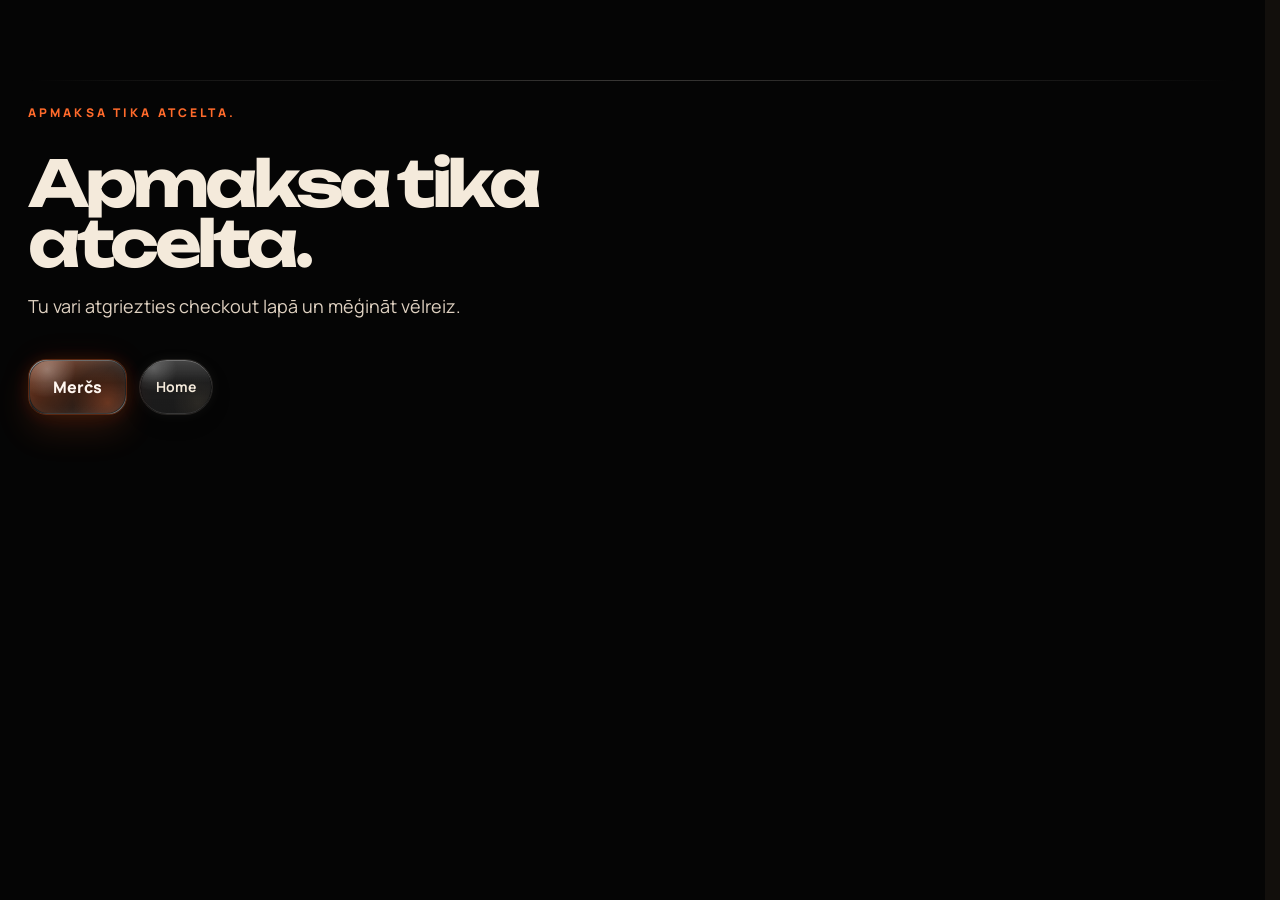
==== checkout-cancel.html @ 5600f9b4 "v5" ====
<!DOCTYPE html>
<html lang="lv">
<head>
  <meta charset="UTF-8" />
  <meta name="viewport" content="width=device-width, initial-scale=1.0" />
  <title>AlekseyMedia | Cancelled</title>
  <style>
    html, body { background: #120f0c; color: #f4eadb; }
    body { margin: 0; }
  </style>
  <script>
    if ('scrollRestoration' in history) {
      history.scrollRestoration = 'manual';
    }
  </script>
  <link rel="preconnect" href="https://fonts.googleapis.com">
  <link rel="preconnect" href="https://fonts.gstatic.com" crossorigin>
  <link rel="icon" type="image/png" href="IMAGES/Favicon/favicon-edited-blue-rounded.png" />
  <meta name="store-api-base" content="/api" />
  <link href="https://fonts.googleapis.com/css2?family=Unbounded:wght@300;500;700;800&family=Manrope:wght@400;500;700;800&display=swap" rel="stylesheet">
  <link rel="stylesheet" href="styles.css?v=20260425-02" />
</head>
<body class="preloading merch-page-view">
  <main class="wrap">
    <section class="store-status-shell reveal reveal-up">
      <div class="section-kicker orange" data-store-i18n="cancel_title">Apmaksa tika atcelta.</div>
      <h1 class="section-title" data-store-i18n="cancel_title">Apmaksa tika atcelta.</h1>
      <p class="lead compact" data-store-i18n="cancel_copy">Tu vari atgriezties checkout lapā un mēģināt vēlreiz.</p>
      <div class="product-modal-actions store-status-actions">
        <a class="btn primary" href="merch.html" data-skip-loader="true">Merčs</a>
        <a class="pill" href="index.html" data-skip-loader="true">Home</a>
      </div>
    </section>
  </main>

  <script src="script.js?v=20260425-03"></script>
  <script src="storefront.js"></script>
</body>
</html>
---- styles.css ----
:root{
  --bg:#120f0c;
  --paper:#f4eadb;
  --accent:#ff6a2b;
  --accent-2:#e2c38a;
  --titanium:#3a0f12;
  --titanium-mid:#a12626;
  --titanium-soft:#ff5a52;
  --muted:#b7aa99;
  --panel:#1b1713;
  --line:rgba(244,234,219,.12);
  --glass-shadow:
    0 0 6px rgba(0,0,0,.03),
    0 10px 24px rgba(0,0,0,.18),
    inset 3px 3px .5px -3px rgba(255,255,255,.28),
    inset -3px -3px .5px -3px rgba(255,255,255,.24),
    inset 1px 1px 1px -.5px rgba(255,255,255,.2),
    inset -1px -1px 1px -.5px rgba(255,255,255,.12),
    inset 0 0 8px 2px rgba(255,255,255,.05),
    0 0 16px rgba(255,255,255,.04);
}
*{box-sizing:border-box}
html{scroll-behavior:auto; scrollbar-gutter:stable}
html,body{background-color:#120f0c}
body{
  margin:0;
  background:#050505;
  color:var(--paper);
  font-family:"Manrope", system-ui, sans-serif;
  overflow-x:hidden;
}
#ethereal-bg{
  position:fixed;
  inset:0;
  overflow:hidden;
  pointer-events:none;
  z-index:0;
  opacity:1;
  background:#050505;
}
.ethereal-bg-layer,
.ethereal-bg-noise{
  position:absolute;
  inset:0;
}
.ethereal-bg-layer{
  inset:-82px;
  background-color:rgba(122,122,122,.92);
  -webkit-mask-image:url('https://framerusercontent.com/images/ceBGguIpUU8luwByxuQz79t7To.png');
  mask-image:url('https://framerusercontent.com/images/ceBGguIpUU8luwByxuQz79t7To.png');
  -webkit-mask-size:cover;
  mask-size:cover;
  -webkit-mask-repeat:no-repeat;
  mask-repeat:no-repeat;
  -webkit-mask-position:center;
  mask-position:center;
  filter:url(#etherealShadowFilter);
  transform:scale(1.08) translate3d(0, 0, 0);
  transform-origin:center;
  opacity:1;
  animation:etherealLayerDrift 9s ease-in-out infinite alternate;
}
.ethereal-bg-noise{
  background-image:url("https://framerusercontent.com/images/g0QcWrxr87K0ufOxIUFBakwYA8.png");
  background-size:200px 200px;
  background-repeat:repeat;
  opacity:.18;
  animation:etherealNoiseDrift 6s linear infinite;
}
@keyframes etherealLayerDrift{
  0%{transform:scale(1.08) translate3d(-1.5%, -1%, 0)}
  50%{transform:scale(1.12) translate3d(1.5%, .8%, 0)}
  100%{transform:scale(1.1) translate3d(-.8%, 1.2%, 0)}
}
@keyframes etherealNoiseDrift{
  0%{transform:translate3d(0,0,0)}
  100%{transform:translate3d(24px, 18px, 0)}
}
body::before{
  content:"";
  position:fixed;
  inset:0;
  pointer-events:none;
  opacity:0;
  background-image:
    linear-gradient(rgba(255,255,255,.09) 1px, transparent 1px),
    linear-gradient(90deg, rgba(255,255,255,.09) 1px, transparent 1px);
  background-size:32px 32px;
  mask-image:linear-gradient(to bottom, rgba(0,0,0,.9), rgba(0,0,0,.2));
}
body::after{
  content:"";
  position:fixed;
  inset:0;
  pointer-events:none;
  opacity:0;
  z-index:9998;
  background:
    radial-gradient(circle at 50% 18%, rgba(255,255,255,.03), transparent 28%),
    linear-gradient(180deg, rgba(18,15,12,.08), rgba(18,15,12,.38) 40%, rgba(18,15,12,.82));
  transition:opacity .42s cubic-bezier(.22,1,.36,1);
}
body.preloading{overflow:hidden}
body.mobile-menu-open{overflow:hidden}
body.brand-navigating main,
body.brand-navigating .topbar{
  opacity:0;
  visibility:hidden;
  transform:translateY(-12px) scale(.98);
  filter:blur(4px);
  transition:opacity .26s ease, visibility .26s ease, transform .3s cubic-bezier(.22,1,.36,1), filter .3s ease;
}
body.preloading main,
body.preloading .topbar{
  opacity:0;
  visibility:hidden;
  transform:translateY(18px) scale(.992);
  filter:blur(10px);
}
html.skip-loader body.preloading{
  overflow-x:hidden;
  overflow-y:auto;
}
html.skip-loader body.preloading main,
html.skip-loader body.preloading .topbar{
  opacity:1;
  visibility:visible;
  transform:none;
  filter:none;
}
html.skip-loader .page-loader{display:none}
html.skip-page-animations .topbar,
html.skip-page-animations main,
html.skip-page-animations .reveal,
html.skip-page-animations .reveal.reveal-in{
  transition:none !important;
}
html.skip-page-animations .brand-animated .brand-letter,
html.skip-page-animations .scroll-letter-char{
  opacity:1;
  transform:none;
  filter:none;
  animation:none !important;
}
.topbar, main{
  transition:
    opacity .78s cubic-bezier(.22,1,.36,1),
    visibility .78s ease,
    transform .78s cubic-bezier(.22,1,.36,1),
    filter .78s cubic-bezier(.22,1,.36,1);
}
body.site-ready .topbar,
body.site-ready main{
  opacity:1;
  visibility:visible;
  transform:none;
  filter:none;
}

body.order-page-view.preloading .topbar,
body.order-page-view.preloading main{
  opacity:1;
  visibility:visible;
  transform:none;
  filter:none;
}
section{
  position:relative;
}
section::before{
  content:"";
  position:absolute;
  top:0;
  left:0;
  right:0;
  height:1px;
  background:linear-gradient(90deg, transparent, rgba(214,208,201,.06) 8%, rgba(178,172,166,.3) 50%, rgba(214,208,201,.06) 92%, transparent);
}
section.hero::before{
  display:none;
}
body.page-exit{overflow:hidden}
body.page-exit::after{opacity:1}
body.page-exit .topbar,
body.page-exit main{
  opacity:0;
  visibility:hidden;
  transform:translateY(16px) scale(.992);
  filter:blur(8px);
}
.wrap{
  width:100%;
  max-width:1680px;
  margin:0 auto;
  padding:0 28px;
}
.topbar{
  position:sticky;
  top:0;
  z-index:50;
  backdrop-filter: blur(14px);
  background:rgba(18,15,12,.72);
  border-bottom:1px solid var(--line);
}
.nav{
  min-height:88px;
  display:grid;
  grid-template-columns:1fr auto 1fr;
  align-items:center;
  gap:20px;
}
.brand{
  text-decoration:none;
  font-family:"Unbounded", sans-serif;
  font-size:26px;
  font-weight:800;
  letter-spacing:-.06em;
  display:flex;
  align-items:center;
  gap:2px;
  flex-wrap:nowrap;
  position:relative;
  isolation:isolate;
  -webkit-tap-highlight-color:transparent;
}
.mobile-menu-brand{-webkit-tap-highlight-color:transparent}
.brand-white{color:var(--paper)}
.brand-green{color:var(--accent-2)}
.brand-animated .brand-word{
  display:inline-flex;
  white-space:nowrap;
  flex:0 0 auto;
}
.brand-animated .brand-letter{
  display:inline-block;
  opacity:0;
  transform:translate3d(-.9em, 0, 0);
  filter:blur(12px);
  will-change:transform, opacity, filter;
}
body.site-ready .brand-animated .brand-letter{
  animation:brandLetterReveal 1.08s cubic-bezier(.22,1,.36,1) forwards;
  animation-delay:var(--brand-letter-delay, 0ms);
}
@keyframes brandLetterReveal{
  from{
    opacity:0;
    transform:translate3d(-.9em, 0, 0);
    filter:blur(12px);
  }
  to{
    opacity:1;
    transform:translate3d(0, 0, 0);
    filter:blur(0);
  }
}
.nav-center,.nav-right{
  display:flex;
  align-items:center;
  flex-wrap:wrap;
  gap:12px;
}
.nav-center{justify-content:center}
.nav-right{justify-content:flex-end}
.mobile-menu-toggle,
.mobile-menu-panel{
  display:none;
}
.home-page-view .mobile-menu-toggle,
.home-page-view .mobile-menu-panel,
.merch-page-view .mobile-menu-toggle,
.merch-page-view .mobile-menu-panel,
.order-page-view .mobile-menu-toggle,
.order-page-view .mobile-menu-panel,
.contact-page-view .mobile-menu-toggle,
.contact-page-view .mobile-menu-panel{
  display:none !important;
}
.mobile-menu-toggle{
  min-width:46px;
  width:46px;
  padding:0;
  margin-left:auto;
  flex-direction:column;
  gap:5px;
  border-radius:16px;
}
.mobile-menu-toggle span{
  width:18px;
  height:2px;
  border-radius:999px;
  background:currentColor;
  transition:transform .22s ease, opacity .22s ease;
}
body.mobile-menu-open .mobile-menu-toggle span:nth-child(1){transform:translateY(7px) rotate(45deg)}
body.mobile-menu-open .mobile-menu-toggle span:nth-child(2){opacity:0}
body.mobile-menu-open .mobile-menu-toggle span:nth-child(3){transform:translateY(-7px) rotate(-45deg)}
body.mobile-menu-open .mobile-menu-toggle{
  display:none !important;
  opacity:0;
  pointer-events:none;
}
.mobile-menu-panel{
  gap:14px;
  justify-items:center;
  align-content:start;
  padding:86px 16px 28px;
  position:fixed;
  inset:0;
  z-index:2005;
  overflow:auto;
  background:rgba(8,6,5,.98);
}
.mobile-menu-brand{
  width:min(100%, 360px);
  display:flex;
  align-items:center;
  justify-content:center;
  gap:2px;
  text-decoration:none;
  font-family:"Unbounded", sans-serif;
  font-size:24px;
  font-weight:800;
  letter-spacing:-.06em;
  position:relative;
  isolation:isolate;
  flex-wrap:nowrap;
  padding:0 0 18px;
}

@media (prefers-reduced-motion: reduce){
  .brand-animated .brand-letter{
    opacity:1;
    transform:none;
    filter:none;
    animation:none !important;
  }
  .scroll-letter-char{
    opacity:1;
    transform:none;
    filter:none;
    animation:none !important;
  }
  .work{
    opacity:1;
    transition:none;
  }
  .loader-brand .loader-letter{
    opacity:1;
    transform:none;
    filter:none;
    animation:none !important;
  }
  .work-gallery-cover,
  .work-gallery-cover-next{
    animation:none !important;
    transform:none;
  }
}
.mobile-menu-langs{
  display:grid;
  gap:8px;
  position:absolute;
  top:18px;
  right:16px;
  width:auto;
}
.mobile-menu-langs .lang-switch{
  width:auto;
  justify-content:center;
}
.mobile-menu-links{
  display:grid;
  gap:10px;
  width:min(100%, 360px);
}
.mobile-menu-links .pill{
  width:100%;
  min-height:48px;
  justify-content:center;
}
/* Liquid glass treatment shared by links and buttons. */
.pill,
.lang-btn,
.btn,
.submit{
  --liquid-stroke:rgba(244,234,219,.14);
  --liquid-text:var(--paper);
  --liquid-glow:rgba(255,255,255,.06);
  --liquid-glow-strong:rgba(255,255,255,.12);
  --liquid-overlay:
    radial-gradient(circle at 18% 16%, rgba(255,255,255,.24), transparent 34%),
    radial-gradient(circle at 82% 80%, rgba(226,195,138,.08), transparent 38%),
    linear-gradient(180deg, rgba(255,255,255,.12), rgba(255,255,255,.02));
  display:inline-flex;
  align-items:center;
  justify-content:center;
  gap:10px;
  position:relative;
  z-index:0;
  overflow:hidden;
  isolation:isolate;
  border:1px solid var(--liquid-stroke);
  background:transparent;
  color:var(--liquid-text);
  text-decoration:none;
  cursor:pointer;
  box-shadow:
    var(--glass-shadow),
    0 0 16px var(--liquid-glow),
    0 0 34px rgba(255,255,255,.03);
  backdrop-filter:blur(18px) saturate(160%);
  -webkit-backdrop-filter:blur(18px) saturate(160%);
  transform:translateZ(0);
  transition:
    transform .3s cubic-bezier(.2,.8,.2,1),
    border-color .3s ease,
    box-shadow .3s ease,
    color .3s ease,
    filter .3s ease;
  -webkit-tap-highlight-color:transparent;
}
.pill::before,
.lang-btn::before,
.btn::before,
.submit::before,
.pill::after,
.lang-btn::after,
.btn::after,
.submit::after{
  content:"";
  position:absolute;
  border-radius:inherit;
  pointer-events:none;
}
.pill::before,
.lang-btn::before,
.btn::before,
.submit::before{
  inset:0;
  z-index:-2;
  background:linear-gradient(180deg, rgba(255,255,255,.18), rgba(255,255,255,.04) 42%, rgba(255,255,255,.08));
  box-shadow:inset 0 1px 0 rgba(255,255,255,.18), inset 0 -1px 0 rgba(255,255,255,.08);
}
.pill::after,
.lang-btn::after,
.btn::after,
.submit::after{
  inset:1px;
  z-index:-1;
  opacity:.96;
  background:var(--liquid-overlay);
}
.pill:hover,
.lang-btn:hover,
.btn:hover,
.submit:hover{
  transform:translateY(-2px) scale(1.04);
  border-color:rgba(244,234,219,.3);
  box-shadow:
    0 18px 34px rgba(0,0,0,.2),
    0 0 8px rgba(0,0,0,.04),
    inset 3px 3px .5px -3px rgba(255,255,255,.32),
    inset -3px -3px .5px -3px rgba(255,255,255,.28),
    inset 1px 1px 1px -.5px rgba(255,255,255,.24),
    inset -1px -1px 1px -.5px rgba(255,255,255,.16),
    inset 0 0 10px 2px rgba(255,255,255,.08),
    0 0 18px var(--liquid-glow-strong),
    0 0 36px var(--liquid-glow);
}
.pill:active,
.lang-btn:active,
.btn:active,
.submit:active{
  transform:translateY(1px) scale(.98);
  filter:brightness(.96);
}
.pill:focus-visible,
.lang-btn:focus-visible,
.btn:focus-visible,
.submit:focus-visible{
  outline:none;
  box-shadow:
    0 0 0 3px rgba(226,195,138,.14),
    var(--glass-shadow),
    0 0 20px var(--liquid-glow-strong),
    0 0 40px var(--liquid-glow);
}
.pill{
  --liquid-stroke:rgba(244,234,219,.14);
  --liquid-text:var(--paper);
  --liquid-glow:rgba(244,234,219,.06);
  --liquid-glow-strong:rgba(244,234,219,.12);
  --liquid-overlay:
    radial-gradient(circle at 18% 14%, rgba(255,255,255,.22), transparent 32%),
    radial-gradient(circle at 82% 80%, rgba(226,195,138,.08), transparent 36%),
    linear-gradient(180deg, rgba(255,255,255,.1), rgba(255,255,255,.02));
  min-height:44px;
  padding:0 16px;
  border-radius:999px;
  color:var(--liquid-text);
  font-size:14px;
  font-weight:700;
  box-shadow:
    0 8px 20px rgba(0,0,0,.14),
    inset 0 1px 0 rgba(255,255,255,.16),
    inset 0 -1px 0 rgba(255,255,255,.06),
    0 0 14px var(--liquid-glow);
}
.pill:hover{transform:translateY(-2px) scale(1.02)}
.pill.ghost{
  --liquid-stroke:rgba(255,255,255,.26);
  --liquid-text:#fff;
  --liquid-glow:rgba(255,255,255,.1);
  --liquid-glow-strong:rgba(255,255,255,.18);
  --liquid-overlay:
    radial-gradient(circle at 18% 16%, rgba(255,255,255,.34), transparent 32%),
    radial-gradient(circle at 82% 80%, rgba(255,255,255,.14), transparent 38%),
    linear-gradient(180deg, rgba(255,255,255,.2), rgba(255,255,255,.08));
}
.lang-switch{
  display:flex;
  align-items:center;
  gap:8px;
  padding:6px;
  border:1px solid rgba(244,234,219,.08);
  border-radius:999px;
  background:rgba(255,255,255,.03);
  box-shadow:inset 0 1px 0 rgba(255,255,255,.06);
  backdrop-filter:blur(16px);
  -webkit-backdrop-filter:blur(16px);
  overflow:hidden;
}
.lang-btn{
  --liquid-stroke:rgba(244,234,219,.12);
  --liquid-text:var(--paper);
  --liquid-glow:rgba(244,234,219,.05);
  --liquid-glow-strong:rgba(244,234,219,.1);
  --liquid-overlay:
    radial-gradient(circle at 18% 14%, rgba(255,255,255,.18), transparent 30%),
    radial-gradient(circle at 82% 80%, rgba(255,255,255,.06), transparent 34%),
    linear-gradient(180deg, rgba(255,255,255,.08), rgba(255,255,255,.02));
  appearance:none;
  display:inline-flex;
  position:relative;
  align-items:center;
  justify-content:center;
  min-width:42px;
  height:34px;
  padding:0;
  border-radius:999px;
  overflow:hidden;
  font-family:"Unbounded", sans-serif;
  font-size:11px;
  letter-spacing:.14em;
  white-space:nowrap;
  box-shadow:
    0 6px 16px rgba(0,0,0,.12),
    inset 0 1px 0 rgba(255,255,255,.12),
    inset 0 -1px 0 rgba(255,255,255,.04),
    0 0 12px var(--liquid-glow);
}
.lang-btn.active{
  --liquid-stroke:rgba(226,195,138,.46);
  --liquid-text:#24180a;
  --liquid-glow:rgba(226,195,138,.16);
  --liquid-glow-strong:rgba(226,195,138,.26);
  --liquid-overlay:
    radial-gradient(circle at 18% 14%, rgba(255,255,255,.42), transparent 30%),
    radial-gradient(circle at 82% 80%, rgba(255,255,255,.16), transparent 34%),
    linear-gradient(135deg, rgba(226,195,138,.95), rgba(226,195,138,.42));
  box-shadow:
    0 12px 24px rgba(226,195,138,.12),
    0 0 6px rgba(0,0,0,.03),
    inset 3px 3px .5px -3px rgba(255,255,255,.6),
    inset -3px -3px .5px -3px rgba(255,255,255,.25),
    inset 1px 1px 1px -.5px rgba(255,255,255,.35),
    inset -1px -1px 1px -.5px rgba(255,255,255,.18),
    0 0 18px var(--liquid-glow),
    0 0 34px rgba(226,195,138,.08);
}
.lang-btn.is-language-pop{
  animation:languageButtonPop .32s cubic-bezier(.22,1,.36,1);
}
.lang-btn:hover{transform:translateY(-1px) scale(1.03)}
.btn.primary:hover,
.submit:hover{
  border-color:rgba(255,106,43,.48);
}
.lang-btn.active:hover{
  border-color:rgba(226,195,138,.56);
}
.hero{
  padding:52px 0 24px;
  position:relative;
}
.hero-stage{
  min-height:calc(100svh - 80px);
  display:flex;
  flex-direction:column;
  justify-content:flex-end;
}
.hero-grid{
  display:grid;
  grid-template-columns:1.15fr .85fr;
  gap:28px;
  align-items:end;
  width:100%;
}
.hero-copy-col{
  transform:translateY(-76px);
}
.eyebrow{
  display:inline-block;
  padding:8px 12px;
  border:1px solid var(--line);
  border-radius:999px;
  color:var(--muted);
  font-size:12px;
  font-weight:800;
  text-transform:uppercase;
  letter-spacing:.2em;
  margin-bottom:18px;
}
h1{
  margin:0;
  font-family:"Unbounded", sans-serif;
  font-size:clamp(42px, 6.8vw, 88px);
  line-height:.92;
  letter-spacing:-.065em;
  max-width:760px;
}
.accent{
  background:linear-gradient(180deg, #ffe6e1 0%, var(--titanium-soft) 34%, var(--titanium-mid) 68%, #5c1416 100%);
  -webkit-background-clip:text;
  background-clip:text;
  color:transparent;
  display:block;
  transform:translateX(9%);
  text-shadow:0 0 18px rgba(255,90,82,.08);
}
.hero-copy{
  margin-top:26px;
  max-width:590px;
  font-size:18px;
  line-height:1.7;
  color:#e4d8c8;
}
.hero-actions{
  display:flex;
  gap:14px;
  flex-wrap:wrap;
  margin-top:34px;
}
.btn{
  --liquid-stroke:rgba(244,234,219,.18);
  --liquid-text:var(--paper);
  --liquid-glow:rgba(244,234,219,.07);
  --liquid-glow-strong:rgba(244,234,219,.14);
  --liquid-overlay:
    radial-gradient(circle at 16% 14%, rgba(255,255,255,.26), transparent 32%),
    radial-gradient(circle at 84% 84%, rgba(255,255,255,.08), transparent 38%),
    linear-gradient(180deg, rgba(255,255,255,.14), rgba(255,255,255,.03));
  display:inline-flex;
  align-items:center;
  justify-content:center;
  gap:10px;
  min-height:56px;
  padding:0 24px;
  text-decoration:none;
  border-radius:18px;
  font-weight:800;
}
.btn:hover{transform:translateY(-3px) scale(1.015)}
.btn.secondary{
  --liquid-stroke:rgba(244,234,219,.18);
  --liquid-text:var(--paper);
  --liquid-glow:rgba(226,195,138,.08);
  --liquid-glow-strong:rgba(226,195,138,.16);
  --liquid-overlay:
    radial-gradient(circle at 16% 14%, rgba(255,255,255,.24), transparent 32%),
    radial-gradient(circle at 84% 84%, rgba(226,195,138,.12), transparent 40%),
    linear-gradient(180deg, rgba(255,255,255,.12), rgba(255,255,255,.04));
  background:none;
  box-shadow:none;
}
.btn.secondary:hover{
  border-color:rgba(226,195,138,.28);
}
.btn.primary,
.submit{
  --liquid-stroke:rgba(255,106,43,.34);
  --liquid-text:#fff7f1;
  --liquid-glow:rgba(255,106,43,.12);
  --liquid-glow-strong:rgba(255,106,43,.22);
  --liquid-overlay:
    radial-gradient(circle at 18% 16%, rgba(255,255,255,.34), transparent 32%),
    radial-gradient(circle at 82% 80%, rgba(255,106,43,.32), transparent 40%),
    linear-gradient(135deg, rgba(255,106,43,.42), rgba(255,106,43,.12) 60%, rgba(255,255,255,.05));
  box-shadow:
    0 16px 34px rgba(255,106,43,.14),
    0 10px 24px rgba(0,0,0,.18),
    inset 3px 3px .5px -3px rgba(255,255,255,.28),
    inset -3px -3px .5px -3px rgba(255,255,255,.24),
    inset 1px 1px 1px -.5px rgba(255,255,255,.2),
    inset -1px -1px 1px -.5px rgba(255,255,255,.12),
    inset 0 0 8px 2px rgba(255,255,255,.05),
    0 0 18px var(--liquid-glow),
    0 0 34px rgba(255,106,43,.07);
}
.hero-card{
  position:relative;
  min-height:560px;
  border-radius:34px;
  overflow:hidden;
  border:1px solid rgba(255,255,255,.08);
  background:
    linear-gradient(180deg, rgba(255,255,255,.06), rgba(255,255,255,.015)),
    radial-gradient(circle at 14% 18%, rgba(255,255,255,.1), transparent 26%),
    linear-gradient(145deg, rgba(255,106,43,.1), rgba(226,195,138,.035) 56%, rgba(18,15,12,.14)),
    linear-gradient(180deg, rgba(35,29,24,.2), rgba(21,17,14,.1));
  box-shadow:
    0 14px 40px rgba(0,0,0,.16),
    inset 0 1px 0 rgba(255,255,255,.1),
    inset 0 -1px 0 rgba(255,255,255,.03),
    0 0 16px rgba(255,255,255,.025);
  backdrop-filter:blur(22px) saturate(135%);
  -webkit-backdrop-filter:blur(22px) saturate(135%);
  padding:26px;
  transform:translateY(-56px);
}
.hero-card::before{
  content:"ALEKSEYMEDIA";
  position:absolute;
  right:-36px;
  top:26px;
  font-family:"Unbounded", sans-serif;
  font-size:58px;
  line-height:.9;
  letter-spacing:-.08em;
  color:rgba(244,234,219,.08);
  transform:rotate(90deg);
  transform-origin:top right;
}
.frame{
  position:absolute;
  inset:18px;
  border-radius:28px;
  border:1px solid rgba(255,255,255,.07);
  overflow:hidden;
  display:flex;
  flex-direction:column;
  justify-content:flex-start;
  gap:22px;
  padding:24px;
  background:
    linear-gradient(180deg, rgba(255,255,255,.07), rgba(255,255,255,.018) 36%, rgba(255,255,255,.03)),
    radial-gradient(circle at 18% 16%, rgba(226,195,138,.09), transparent 24%),
    radial-gradient(circle at 76% 65%, rgba(255,106,43,.12), transparent 26%),
    linear-gradient(180deg, rgba(244,234,219,.018), rgba(244,234,219,.006));
  box-shadow:
    inset 0 1px 0 rgba(255,255,255,.1),
    inset 0 -1px 0 rgba(255,255,255,.025),
    inset 0 0 0 1px rgba(255,255,255,.02);
}
.frame-top{
  display:flex;
  justify-content:space-between;
  align-items:baseline;
  gap:16px;
  font-size:13px;
  line-height:1;
  color:#dfd1c1;
  font-weight:700;
}
.frame-label{
  min-width:0;
}
.frame-year{
  flex:0 0 auto;
}
.big-stamp{
  font-family:"Unbounded", sans-serif;
  font-size:clamp(42px,5vw,64px);
  line-height:.95;
  max-width:7ch;
  letter-spacing:-.08em;
}
.big-stamp span{color:var(--accent-2)}
.big-stamp span{
  background:linear-gradient(180deg, #e3ecfb 0%, var(--titanium-soft) 34%, var(--titanium-mid) 68%, #24406d 100%);
  -webkit-background-clip:text;
  background-clip:text;
  color:transparent;
  text-shadow:0 0 18px rgba(78,103,146,.08);
}
.stats{
  display:grid;
  grid-template-columns:repeat(2,1fr);
  gap:14px;
}
.stat{
  padding:16px;
  border-radius:22px;
  background:
    linear-gradient(180deg, rgba(255,255,255,.06), rgba(255,255,255,.016) 42%, rgba(255,255,255,.028)),
    radial-gradient(circle at 18% 14%, rgba(255,255,255,.06), transparent 28%),
    rgba(255,255,255,.014);
  border:1px solid rgba(255,255,255,.065);
  box-shadow:
    inset 0 1px 0 rgba(255,255,255,.08),
    inset 0 -1px 0 rgba(255,255,255,.025),
    0 8px 20px rgba(0,0,0,.06);
  backdrop-filter:blur(16px) saturate(132%);
  -webkit-backdrop-filter:blur(16px) saturate(132%);
}
.stat strong{
  display:block;
  font-family:"Unbounded", sans-serif;
  font-size:28px;
  margin-bottom:6px;
  letter-spacing:-.06em;
}
.ticker{
  position:relative;
  margin:10px 0 14px;
  border-top:1px solid rgba(142,166,207,.18);
  border-bottom:1px solid rgba(142,166,207,.18);
  overflow:hidden;
  white-space:nowrap;
  background:transparent;
  box-shadow:none;
}
.ticker::before,
.ticker::after{
  content:"";
  position:absolute;
  top:0;
  bottom:0;
  width:56px;
  z-index:1;
  pointer-events:none;
}
.ticker::before{
  left:0;
  background:linear-gradient(90deg, rgba(5,5,5,.82), rgba(5,5,5,0));
}
.ticker::after{
  right:0;
  background:linear-gradient(270deg, rgba(5,5,5,.82), rgba(5,5,5,0));
}
.ticker-track{
  display:inline-block;
  padding:14px 0 12px;
  min-width:200%;
  animation:slide 50s linear infinite;
  font-family:"Unbounded", sans-serif;
  font-size:clamp(12px, .9vw, 16px);
  font-weight:900;
  letter-spacing:.16em;
  line-height:1;
  vertical-align:middle;
  text-transform:uppercase;
  color:#f4eadb;
  text-shadow:none;
}
@keyframes slide{from{transform:translateX(0)}to{transform:translateX(-50%)}}
section{padding:52px 0}
.section-kicker{
  color:var(--accent-2);
  text-transform:uppercase;
  letter-spacing:.26em;
  font-size:12px;
  font-weight:800;
  margin-bottom:14px;
}
.section-kicker.orange{color:var(--accent)}
.section-kicker.white{color:rgba(255,255,255,.78)}
.section-title{
  margin:0;
  font-family:"Unbounded", sans-serif;
  font-size:clamp(34px,5vw,74px);
  letter-spacing:-.07em;
  line-height:.94;
}
.section-title.dark{color:#120f0c}
.scroll-letter-target{
  display:block;
}
.scroll-letter-word{
  display:inline-flex;
  white-space:nowrap;
  margin-right:.24em;
}
.scroll-letter-word:last-child{
  margin-right:0;
}
.scroll-letter-char{
  display:inline-block;
  opacity:0;
  transform:translate3d(-.9em, 0, 0);
  filter:blur(12px);
  will-change:transform, opacity, filter;
}
.scroll-letter-target.is-letter-revealed .scroll-letter-char{
  animation:brandLetterReveal 1.08s cubic-bezier(.22,1,.36,1) forwards;
  animation-delay:var(--scroll-letter-delay, 0ms);
}
.services{
  display:grid;
  grid-template-columns:1fr 1.15fr;
  gap:26px;
  align-items:start;
}
#services.is-services-pinned{
  min-height:220vh;
}
#services.is-services-pinned .services{
  position:sticky;
  top:108px;
  min-height:calc(100vh - 136px);
  align-items:center;
}
.lead{
  font-size:18px;
  line-height:1.75;
  color:#dfd1c1;
  max-width:560px;
}
.services-lead{
  margin:24px 0 0;
  max-width:30ch;
}
.services-cta{
  margin-top:22px;
}
.lead.compact{margin:0; max-width:460px}
.service-list{
  display:grid;
  grid-template-columns:repeat(2,1fr);
  gap:16px;
}
.service{
  --service-hover-y:0px;
  --service-hover-rotate:0deg;
  --service-active-y:0px;
  --service-active-scale:1;
  --service-scatter-x:0px;
  --service-scatter-y:0px;
  --service-scatter-rotate:0deg;
  --service-scatter-scale:1;
  min-height:180px;
  background:var(--panel);
  border:1px solid var(--line);
  border-radius:28px;
  padding:22px;
  position:relative;
  overflow:hidden;
  will-change:transform, opacity;
  transform:translate3d(var(--service-scatter-x), calc(var(--service-hover-y) + var(--service-active-y) + var(--service-scatter-y)), 0) rotate(calc(var(--service-hover-rotate) + var(--service-scatter-rotate))) scale(calc(var(--service-active-scale) * var(--service-scatter-scale)));
  transition:transform .25s ease, border-color .25s ease;
}
.service{
  transition:transform .55s cubic-bezier(.22,1,.36,1), border-color .45s ease, background .45s ease, box-shadow .45s ease, filter .55s ease, opacity .55s ease;
}
.service:hover{
  --service-hover-y:-6px;
  --service-hover-rotate:-.5deg;
  border-color:rgba(255,106,43,.45);
}
@media (min-width: 981px) and (hover: hover){
  .service:hover{
    border-color:rgba(118,166,255,.52);
    background:
      radial-gradient(circle at 16% 18%, rgba(121,174,255,.22), transparent 28%),
      linear-gradient(180deg, rgba(60,88,164,.34), rgba(21,27,49,.74));
    box-shadow:
      inset 0 1px 0 rgba(255,255,255,.08),
      0 20px 40px rgba(18,32,79,.34),
      0 0 0 1px rgba(118,166,255,.14);
    --service-active-scale:1.015;
  }

  .service:hover b{
    color:#8eb7ff;
  }
}
.service.is-service-active{
  border-color:rgba(118,166,255,.52);
  background:
    radial-gradient(circle at 16% 18%, rgba(121,174,255,.22), transparent 28%),
    linear-gradient(180deg, rgba(60,88,164,.34), rgba(21,27,49,.74));
  box-shadow:
    inset 0 1px 0 rgba(255,255,255,.08),
    0 20px 40px rgba(18,32,79,.34),
    0 0 0 1px rgba(118,166,255,.14);
  --service-active-y:-4px;
  --service-active-scale:1.015;
}
.service.is-service-active b{
  color:#8eb7ff;
}
.service.is-service-dimmed{
  opacity:.62;
  filter:saturate(.84);
}
.service b{
  display:block;
  font-family:"Unbounded", sans-serif;
  font-size:34px;
  letter-spacing:-.06em;
  color:var(--accent);
  margin-bottom:12px;
}
.service p{margin:0;color:#eadfce;line-height:1.6;font-size:17px}
.works-head{
  display:flex;
  justify-content:space-between;
  align-items:end;
  gap:20px;
  flex-wrap:wrap;
  margin-bottom:20px;
}
.works-showcase{
  display:grid;
  gap:18px;
}
.works{
  display:grid;
  grid-template-columns:minmax(0, 1fr);
  gap:16px;
}
.works-detail-panel{
  display:none;
}

.works-detail-instagram{
  display:flex;
  flex-direction:column;
  justify-content:space-between;
  gap:18px;
  padding:22px;
  border-radius:22px;
  border:1px solid rgba(255,255,255,.14);
  text-decoration:none;
  color:var(--paper);
  background:
    radial-gradient(circle at 18% 18%, rgba(255,220,128,.22), transparent 24%),
    radial-gradient(circle at 84% 82%, rgba(79,91,213,.18), transparent 28%),
    linear-gradient(145deg, #f58529 0%, #dd2a7b 38%, #8134af 68%, #515bd4 100%);
  box-shadow:
    inset 0 1px 0 rgba(255,255,255,.12),
    0 20px 44px rgba(50,20,86,.24);
  position:relative;
  overflow:hidden;
  isolation:isolate;
  margin-top:18px;
}
.works-detail-instagram::before{
  content:"";
  position:absolute;
  inset:-18% -10% -8%;
  z-index:0;
  pointer-events:none;
  background:
    radial-gradient(circle at 18% 22%, rgba(255,255,255,.32), transparent 22%),
    radial-gradient(circle at 72% 34%, rgba(254,218,117,.18), transparent 28%),
    radial-gradient(circle at 68% 72%, rgba(214,41,118,.2), transparent 28%);
  filter:blur(20px) saturate(124%);
  opacity:.88;
}
.works-detail-instagram::after{
  content:"";
  position:absolute;
  inset:-18% -10% auto auto;
  width:58%;
  height:72%;
  z-index:0;
  pointer-events:none;
  background:
    radial-gradient(circle at 30% 30%, rgba(255,255,255,.16), transparent 28%),
    radial-gradient(circle at 70% 55%, rgba(129,52,175,.18), transparent 34%);
  filter:blur(22px);
  opacity:.72;
}
.works-detail-instagram > *{
  position:relative;
  z-index:1;
}
.works-detail-instagram-kicker{
  font-size:10px;
  font-weight:700;
  letter-spacing:.24em;
  text-transform:uppercase;
  color:rgba(255,220,220,.78);
}
.works-detail-instagram-title{
  margin:0;
  font-family:"Unbounded", sans-serif;
  font-size:clamp(22px, 2.4vw, 32px);
  line-height:.95;
  letter-spacing:-.05em;
  max-width:100%;
}
.works-detail-instagram-title span{
  display:block;
  max-width:100%;
  overflow-wrap:anywhere;
}
.works-detail-instagram-copy{
  margin:0;
  max-width:54ch;
  font-size:13px;
  line-height:1.65;
  color:rgba(255,244,236,.88);
}
.works-detail-instagram-btn{
  display:inline-flex;
  align-items:center;
  min-height:38px;
  padding:0 14px;
  border-radius:999px;
  border:1px solid rgba(255,255,255,.18);
  background:rgba(255,255,255,.08);
  font-family:"Unbounded", sans-serif;
  font-size:10px;
  letter-spacing:.14em;
  text-transform:uppercase;
  width:max-content;
  box-shadow:inset 0 1px 0 rgba(255,255,255,.12);
}
.work > :not(.work-gallery-cover):not(.work-gallery-cover-next){position:relative; z-index:1}
.work{
  --tilt-rotate-x:0deg;
  --tilt-rotate-y:0deg;
  --tilt-lift:0px;
  --tilt-scale:1;
  --work-reveal-offset:0px;
  --work-reveal-scale:1;
  min-height:420px;
  border-radius:30px;
  position:relative;
  translate:0 0;
  overflow:hidden;
  border:1px solid var(--line);
  padding:22px;
  display:flex;
  flex-direction:column;
  justify-content:space-between;
  opacity:1;
  transform:perspective(1200px) rotateX(var(--tilt-rotate-x)) rotateY(var(--tilt-rotate-y)) translateY(calc(var(--tilt-lift) + var(--work-reveal-offset))) scale(calc(var(--tilt-scale) * var(--work-reveal-scale)));
  transform-style:preserve-3d;
  will-change:transform;
  transition:transform .45s cubic-bezier(.22,1,.36,1), box-shadow .28s ease, opacity .45s cubic-bezier(.22,1,.36,1), filter .45s cubic-bezier(.22,1,.36,1);
}
.work:hover{--tilt-lift:-6px}
.work:hover,
.work:focus-visible{
  animation-play-state:paused;
}
.work-gallery-card{
  cursor:pointer;
  box-shadow:0 18px 44px rgba(0,0,0,.22);
}
.work-gallery-card::before{
  display:none;
}
.work-gallery-cover,
.work-gallery-cover-next{
  --work-cover-photo-position:center;
  position:absolute;
  inset:0;
  z-index:0;
  border-radius:inherit;
  background-image:
    linear-gradient(180deg, rgba(18,15,12,.08), rgba(18,15,12,.66) 56%, rgba(18,15,12,.92)),
    var(--work-cover-image),
    linear-gradient(145deg, rgba(255,106,43,.16), rgba(18,15,12,.08));
  background-size:cover, cover, cover;
  background-position:center, var(--work-cover-photo-position), center;
  transform:scale(1.06) translate3d(0, 0, 0);
  will-change:transform, opacity;
  pointer-events:none;
}
@keyframes workCardIdleFloat{
  0%{
    translate:0 0;
  }
  25%{
    translate:4px -8px;
  }
  50%{
    translate:-5px -14px;
  }
  75%{
    translate:3px -9px;
  }
  100%{
    translate:0 0;
  }
}
@media (min-width: 981px) and (prefers-reduced-motion: no-preference){
  .work:nth-child(odd){
    animation:workCardIdleFloat 13.5s cubic-bezier(.42,0,.22,1) infinite alternate;
  }

  .work:nth-child(3){animation-duration:12.4s; animation-delay:-3.1s}
  .work:nth-child(5){animation-duration:14.3s; animation-delay:-5.2s}

  .work-gallery-card .work-gallery-cover,
  .work-gallery-card .work-gallery-cover-next{
    animation:workPreviewDrift 24s ease-in-out infinite alternate;
  }
}
.work-gallery-cover{
  opacity:1;
  transition:none;
}
.work-gallery-cover-next{
  opacity:0;
  transition:none;
}
.work-gallery-card:nth-child(2) .work-gallery-cover,
.work-gallery-card:nth-child(2) .work-gallery-cover-next{
  animation-duration:20s;
  animation-delay:-3s;
}
.work-gallery-card:nth-child(3) .work-gallery-cover,
.work-gallery-card:nth-child(3) .work-gallery-cover-next{
  animation-duration:22s;
  animation-delay:-5s;
}
.work-gallery-card:nth-child(4) .work-gallery-cover,
.work-gallery-card:nth-child(4) .work-gallery-cover-next{
  animation-duration:19s;
  animation-delay:-7s;
}
.work-gallery-card:nth-child(5) .work-gallery-cover,
.work-gallery-card:nth-child(5) .work-gallery-cover-next{
  animation-duration:21s;
  animation-delay:-4s;
}
.work-gallery-card:nth-child(6) .work-gallery-cover,
.work-gallery-card:nth-child(6) .work-gallery-cover-next{
  animation-duration:23s;
  animation-delay:-6s;
}
.work-gallery-card.is-preview-fading .work-gallery-cover{
  opacity:0;
}
.work-gallery-card.is-preview-fading .work-gallery-cover-next{
  opacity:1;
}
.work-gallery-card:hover{
  --tilt-lift:-8px;
  --tilt-scale:1.01;
  box-shadow:0 24px 54px rgba(0,0,0,.28);
}
@keyframes workPreviewDrift{
  from{transform:scale(1.06) translate3d(-1.2%, -0.8%, 0)}
  to{transform:scale(1.12) translate3d(1.2%, 0.8%, 0)}
}
.work:not(.work-gallery-card):nth-child(1){background:linear-gradient(155deg, rgba(255,106,43,.32), rgba(18,15,12,.1)), linear-gradient(180deg, #2e1d13, #17120e);}
.work:not(.work-gallery-card):nth-child(2){background:linear-gradient(155deg, rgba(226,195,138,.18), rgba(18,15,12,.08)), linear-gradient(180deg, #2c2418, #191511);}
.work:not(.work-gallery-card):nth-child(3){background:linear-gradient(155deg, rgba(244,234,219,.14), rgba(18,15,12,.08)), linear-gradient(180deg, #211a15, #15110e);}
.work small{
  font-size:12px;
  letter-spacing:.24em;
  text-transform:uppercase;
  color:#dfd1c1;
  font-weight:800;
}
.work h3{
  margin:0;
  font-family:"Unbounded", sans-serif;
  font-size:clamp(28px, 3vw, 42px);
  line-height:.96;
  letter-spacing:-.06em;
  max-width:9ch;
}
.work-title-speedfight{
  position:relative;
  max-width:11.2ch;
  padding-right:1.3em;
}
.work-title-accent{
  color:#ff5f43;
  display:inline-block;
  margin-left:.08em;
}
.work-title-speedfight .work-title-accent{
  position:absolute;
  right:0;
  margin-left:0;
  bottom:.02em;
  line-height:1;
}
.work p{margin:12px 0 0; max-width:28ch; line-height:1.65; color:#eadfce}
.work .work-meta{
  margin:14px 0 0;
  font-family:"Unbounded", sans-serif;
  font-size:13px;
  letter-spacing:.14em;
  text-transform:uppercase;
  color:#ff5f43;
}
.work-gallery-hint{
  display:inline-flex;
  margin-top:14px;
  font-family:"Unbounded", sans-serif;
  font-size:10px;
  letter-spacing:.18em;
  text-transform:uppercase;
  color:rgba(255,106,43,.92);
}
.work-card-action-link{
  min-height:38px;
  padding:10px 14px;
  border-radius:999px;
  border:1px solid rgba(255,255,255,.12);
  text-decoration:none;
  white-space:normal;
  line-height:1.35;
  max-width:min(100%, 30ch);
  text-transform:none;
  font-family:"Manrope", system-ui, sans-serif;
  font-size:11px;
}
.work-card-action-link.is-location{
  background:
    radial-gradient(circle at 18% 18%, rgba(255,226,178,.2), transparent 24%),
    linear-gradient(145deg, rgba(76,56,30,.96), rgba(120,80,34,.94) 55%, rgba(171,109,47,.92));
  color:#fff1dc;
  letter-spacing:.08em;
  box-shadow:
    inset 0 1px 0 rgba(255,255,255,.12),
    0 14px 30px rgba(73,44,16,.28);
}
.work-card-action-link.is-location:hover{
  transform:translateY(-2px);
  box-shadow:
    inset 0 1px 0 rgba(255,255,255,.16),
    0 18px 34px rgba(73,44,16,.34);
}
.work.is-work-active{
  border-color:rgba(255,106,43,.34);
  box-shadow:0 28px 62px rgba(0,0,0,.32), 0 0 0 1px rgba(255,106,43,.14);
}
.works-detail-panel{
  padding:24px 22px;
  border-radius:28px;
  border:1px solid rgba(255,255,255,.08);
  background:
    radial-gradient(circle at 14% 16%, rgba(255,106,43,.12), transparent 30%),
    linear-gradient(180deg, rgba(255,255,255,.04), rgba(255,255,255,.02));
  box-shadow:
    inset 0 1px 0 rgba(255,255,255,.04),
    0 22px 48px rgba(0,0,0,.18);
}
.works-detail-panel .works-detail-actions{
  margin-top:auto;
  display:grid;
  gap:12px;
}
.works-detail-panel .works-detail-action-link{
  width:100%;
  justify-content:flex-start;
  padding:0 18px;
}
.works-detail-case{
  font-size:12px;
  letter-spacing:.18em;
  text-transform:uppercase;
  color:rgba(244,234,219,.58);
}
.works-detail-title{
  margin:8px 0 0;
  font-family:"Unbounded", sans-serif;
  font-size:clamp(30px, 2.4vw, 42px);
  line-height:1;
  letter-spacing:-.05em;
}
.works-detail-role{
  margin:16px 0 0;
  font-family:"Unbounded", sans-serif;
  font-size:12px;
  letter-spacing:.18em;
  text-transform:uppercase;
  color:rgba(255,106,43,.92);
}
.works-detail-copy{
  margin:18px 0 0;
  font-size:16px;
  line-height:1.8;
  color:rgba(244,234,219,.86);
}
.works-detail-actions{
  margin:18px 0 0;
  padding-top:18px;
  border-top:1px solid rgba(244,234,219,.08);
  display:flex;
  flex-wrap:wrap;
  gap:12px;
}
.works-detail-action-link{
  min-height:44px;
}
.works-detail-action-link{
  display:inline-flex;
  align-items:center;
  justify-content:center;
  padding:0 18px;
  border:none;
  cursor:pointer;
  font:inherit;
  text-decoration:none;
}
.works-detail-action-link.is-gallery{
  border-radius:999px;
  border:1px solid rgba(255,138,102,.24);
  background:linear-gradient(145deg, rgba(255,106,43,.18), rgba(255,255,255,.04));
  color:#fff1e1;
  font-family:"Unbounded", sans-serif;
  font-size:11px;
  letter-spacing:.12em;
  text-transform:uppercase;
  box-shadow:
    inset 0 1px 0 rgba(255,255,255,.08),
    0 16px 28px rgba(48,22,10,.24);
  transition:transform .22s ease, box-shadow .22s ease, filter .22s ease;
}
.works-detail-action-link.is-gallery:hover{
  transform:translateY(-2px);
  box-shadow:
    inset 0 1px 0 rgba(255,255,255,.12),
    0 20px 34px rgba(48,22,10,.3);
  filter:saturate(1.06);
}
.works-detail-action-link.is-instagram{
  border-radius:999px;
  border:1px solid rgba(255,255,255,.14);
  background:
    radial-gradient(circle at 18% 18%, rgba(255,220,128,.24), transparent 24%),
    linear-gradient(145deg, #f58529 0%, #dd2a7b 38%, #8134af 68%, #515bd4 100%);
  color:#fff8f2;
  font-family:"Unbounded", sans-serif;
  font-size:11px;
  letter-spacing:.12em;
  text-transform:uppercase;
  box-shadow:
    inset 0 1px 0 rgba(255,255,255,.14),
    0 16px 28px rgba(50,20,86,.24);
  transition:transform .22s ease, box-shadow .22s ease, filter .22s ease;
}
.works-detail-action-link.is-instagram:hover{
  transform:translateY(-2px);
  box-shadow:
    inset 0 1px 0 rgba(255,255,255,.16),
    0 20px 34px rgba(50,20,86,.3);
  filter:saturate(1.06);
}
.works-detail-action-link.is-location{
  border-radius:20px;
  border:1px solid rgba(255,255,255,.12);
  background:
    radial-gradient(circle at 18% 18%, rgba(255,226,178,.22), transparent 24%),
    linear-gradient(145deg, rgba(76,56,30,.96), rgba(120,80,34,.94) 55%, rgba(171,109,47,.92));
  color:#fff1dc;
  font-family:"Unbounded", sans-serif;
  font-size:11px;
  letter-spacing:.08em;
  line-height:1.5;
  box-shadow:
    inset 0 1px 0 rgba(255,255,255,.12),
    0 16px 28px rgba(73,44,16,.24);
  white-space:normal;
  max-width:100%;
  text-wrap:balance;
}
.works-detail-action-link.is-location:hover{
  transform:translateY(-2px);
  box-shadow:
    inset 0 1px 0 rgba(255,255,255,.16),
    0 20px 34px rgba(73,44,16,.3);
}
.works-mobile-panel{
  display:none;
}
.works-mobile-toggle{
  width:100%;
  display:flex;
  align-items:center;
  justify-content:space-between;
  gap:16px;
  padding:18px 18px 16px;
  border-radius:24px;
  border:1px solid rgba(255,255,255,.08);
  background:
    radial-gradient(circle at 14% 16%, rgba(255,106,43,.1), transparent 30%),
    linear-gradient(180deg, rgba(255,255,255,.04), rgba(255,255,255,.02));
  color:inherit;
  text-align:left;
}
.works-mobile-toggle-copy{
  display:grid;
  gap:8px;
}
.works-mobile-toggle-kicker{
  font-size:11px;
  letter-spacing:.16em;
  text-transform:uppercase;
  color:rgba(244,234,219,.62);
}
.works-mobile-toggle-title{
  font-family:"Unbounded", sans-serif;
  font-size:clamp(18px, 5vw, 24px);
  line-height:1.02;
  letter-spacing:-.04em;
}
.works-mobile-toggle-icon{
  flex:0 0 auto;
  width:36px;
  height:36px;
  display:grid;
  place-items:center;
  border-radius:50%;
  border:1px solid rgba(255,255,255,.1);
  background:rgba(255,255,255,.04);
  font-family:"Unbounded", sans-serif;
  font-size:18px;
  line-height:1;
  transition:transform .22s ease;
}
.works-mobile-panel.is-open .works-mobile-toggle-icon{
  transform:rotate(45deg);
}
.works-mobile-content{
  margin-top:12px;
  padding:20px 18px 18px;
  border-radius:24px;
  border:1px solid rgba(255,255,255,.08);
  background:rgba(255,255,255,.02);
}
.works-mobile-title{
  font-size:clamp(28px, 8vw, 36px);
}
.works-mobile-copy{
  font-size:15px;
  line-height:1.72;
}
.works-mobile-actions{
  padding-top:16px;
}
.works-more{
  margin-top:0;
  display:grid;
  gap:0;
}
.works-more-toggle{
  justify-self:center;
  min-width:min(100%, 340px);
  margin-top:-18px;
}
.works-more-toggle.is-open{
  border-color:rgba(255,138,102,.42);
  box-shadow:
    0 18px 34px rgba(0,0,0,.2),
    0 0 20px rgba(255,90,82,.14),
    0 0 36px rgba(131,58,180,.08);
}
.works-archive-dialog{
  width:min(1040px, calc(100vw - 40px));
  display:flex;
  flex-direction:column;
  padding:18px 16px 16px;
  max-height:min(calc(100vh - 48px), 760px);
  overflow:hidden;
  border-color:rgba(244,234,219,.08);
  background:linear-gradient(180deg, rgba(10,8,7,.992), rgba(8,7,6,.998));
  box-shadow:0 32px 90px rgba(0,0,0,.54);
}
.works-archive-modal .gallery-backdrop{
  background:rgba(4,3,2,.985);
  backdrop-filter:blur(24px) saturate(80%);
  -webkit-backdrop-filter:blur(24px) saturate(80%);
}
.works-archive-modal .gallery-close{
  position:absolute;
  top:12px;
  right:12px;
  margin-left:0;
  z-index:8;
}
#worksMore{
  padding:4px 0 6px;
}
#worksMore::before{
  display:none;
}
.works-archive{
  display:grid;
  grid-template-rows:auto minmax(0, 1fr);
  flex:1;
  min-height:0;
  gap:18px;
  padding-top:6px;
  animation:worksArchiveReveal .45s cubic-bezier(.22,1,.36,1);
}
.works-archive-head{
  display:flex;
  align-items:end;
  justify-content:space-between;
  gap:18px;
  flex-wrap:wrap;
  margin-bottom:20px;
  padding-right:56px;
}
.works-archive-copy{
  margin:0;
  max-width:58ch;
  color:#dfd1c1;
  line-height:1.7;
}
.works-archive-scroll{
  max-height:min(calc(100vh - 220px), 520px);
  min-height:0;
  overflow:auto;
  padding:2px 6px 2px 0;
  overscroll-behavior:contain;
  -webkit-overflow-scrolling:touch;
  touch-action:pan-y;
}
.works-archive-list{
  display:grid;
  grid-template-columns:repeat(2, minmax(0, 1fr));
  gap:16px;
}
.works-archive-card{
  min-height:360px;
}
.works-archive-card h3{
  max-width:9ch;
}
.works-archive-instagram{
  grid-column:1 / -1;
  min-height:340px;
  position:relative;
  overflow:hidden;
  isolation:isolate;
  display:flex;
  flex-direction:column;
  justify-content:space-between;
  gap:22px;
  padding:30px;
  border-radius:28px;
  border:1px solid rgba(255,255,255,.14);
  text-decoration:none;
  color:var(--paper);
  background:
    radial-gradient(circle at 18% 18%, rgba(255,220,128,.22), transparent 24%),
    radial-gradient(circle at 84% 82%, rgba(79,91,213,.18), transparent 28%),
    linear-gradient(145deg, #f58529 0%, #dd2a7b 38%, #8134af 68%, #515bd4 100%);
  box-shadow:
    inset 0 1px 0 rgba(255,255,255,.12),
    0 20px 44px rgba(50,20,86,.24);
}
.works-archive-instagram::before{
  content:"";
  position:absolute;
  inset:-18% -10% -8%;
  z-index:0;
  pointer-events:none;
  background:
    radial-gradient(circle at 18% 22%, rgba(255,255,255,.32), transparent 22%),
    radial-gradient(circle at 72% 34%, rgba(254,218,117,.18), transparent 28%),
    radial-gradient(circle at 68% 72%, rgba(214,41,118,.2), transparent 28%);
  filter:blur(20px) saturate(124%);
  opacity:.88;
}
.works-archive-instagram::after{
  content:"";
  position:absolute;
  inset:-18% -10% auto auto;
  width:58%;
  height:72%;
  z-index:0;
  pointer-events:none;
  background:
    radial-gradient(circle at 30% 30%, rgba(255,255,255,.16), transparent 28%),
    radial-gradient(circle at 70% 55%, rgba(129,52,175,.18), transparent 34%);
  filter:blur(22px);
  opacity:.72;
}
.works-archive-instagram > *{
  position:relative;
  z-index:1;
}
.works-archive-instagram-kicker{
  font-size:11px;
  font-weight:700;
  letter-spacing:.28em;
  text-transform:uppercase;
  color:rgba(255,220,220,.78);
}
.works-archive-instagram-title{
  margin:0;
  font-family:"Unbounded", sans-serif;
  font-size:clamp(34px, 4.2vw, 56px);
  line-height:.92;
  letter-spacing:-.05em;
  max-width:100%;
}
.works-archive-instagram-title span{
  display:block;
  max-width:100%;
  overflow-wrap:anywhere;
}
.works-archive-instagram-copy{
  margin:0;
  max-width:54ch;
  font-size:15px;
  line-height:1.7;
  color:rgba(255,244,236,.88);
}
.works-archive-instagram-btn{
  display:inline-flex;
  align-items:center;
  min-height:42px;
  padding:0 18px;
  border-radius:999px;
  border:1px solid rgba(255,255,255,.18);
  background:rgba(255,255,255,.08);
  font-family:"Unbounded", sans-serif;
  font-size:11px;
  letter-spacing:.16em;
  text-transform:uppercase;
  width:max-content;
  box-shadow:inset 0 1px 0 rgba(255,255,255,.12);
}
@keyframes worksArchiveReveal{
  from{opacity:0; transform:translateY(18px)}
  to{opacity:1; transform:translateY(0)}
}
.gallery-modal{
  position:fixed;
  inset:0;
  z-index:10020;
  display:grid;
  place-items:center;
  padding:18px;
}
.gallery-modal[hidden]{display:none !important}
.gallery-backdrop{
  position:absolute;
  inset:0;
  background:rgba(10,8,6,.82);
  backdrop-filter:blur(14px);
  -webkit-backdrop-filter:blur(14px);
}
.gallery-shell{
  position:relative;
  z-index:1;
  width:min(980px, calc(100vw - 48px));
  max-height:calc(100vh - 40px);
  display:grid;
  grid-template-columns:minmax(0, 980px);
  gap:22px;
  align-items:stretch;
}
.gallery-shell.has-desktop-info{
  width:min(1420px, calc(100vw - 48px));
  grid-template-columns:minmax(0, 980px) minmax(280px, 360px);
}
.gallery-dialog{
  position:relative;
  z-index:1;
  width:min(980px, calc(100vw - 40px));
  max-height:calc(100vh - 40px);
  overflow:hidden;
  border-radius:30px;
  border:1px solid rgba(244,234,219,.12);
  background:linear-gradient(180deg, rgba(28,23,18,.96), rgba(18,15,12,.98));
  box-shadow:0 24px 80px rgba(0,0,0,.34);
  padding:18px;
}
.gallery-shell .gallery-dialog{
  width:100%;
  max-height:inherit;
}
.gallery-desktop-info{
  min-height:0;
  max-height:inherit;
  overflow:auto;
  display:grid;
  align-content:start;
  gap:14px;
  padding:24px 22px;
  border-radius:28px;
  border:1px solid rgba(244,234,219,.1);
  background:
    radial-gradient(circle at 14% 16%, rgba(255,106,43,.12), transparent 30%),
    linear-gradient(180deg, rgba(255,255,255,.04), rgba(255,255,255,.02));
  box-shadow:
    inset 0 1px 0 rgba(255,255,255,.04),
    0 22px 48px rgba(0,0,0,.18);
  backdrop-filter:blur(22px) saturate(135%);
  -webkit-backdrop-filter:blur(22px) saturate(135%);
}
.gallery-desktop-info[hidden]{display:none !important}
.gallery-desktop-info .gallery-project-info-kicker{
  margin-bottom:6px;
}
.gallery-desktop-info .gallery-project-info-title{
  font-size:clamp(28px, 2.2vw, 38px);
}
.gallery-desktop-info .gallery-project-info-copy{
  font-size:15px;
  line-height:1.72;
}
.gallery-desktop-info .gallery-project-info-actions{
  margin-top:4px;
}
.gallery-desktop-instagram{
  display:flex;
  flex-direction:column;
  justify-content:space-between;
  gap:14px;
  padding:18px;
  border-radius:20px;
  border:1px solid rgba(255,255,255,.14);
  text-decoration:none;
  box-shadow:
    inset 0 1px 0 rgba(255,255,255,.12),
    0 16px 36px rgba(50,20,86,.22);
  position:relative;
  overflow:hidden;
  isolation:isolate;
  margin-top:12px;
  transition:transform .22s ease, box-shadow .22s ease, border-color .22s ease;
}
.gallery-desktop-instagram::before{
  content:"";
  position:absolute;
  inset:-18% -10% -8%;
  z-index:0;
  pointer-events:none;
  background:
    radial-gradient(circle at 18% 22%, rgba(255,255,255,.32), transparent 22%),
    radial-gradient(circle at 72% 34%, rgba(254,218,117,.18), transparent 28%),
    radial-gradient(circle at 68% 72%, rgba(214,41,118,.2), transparent 28%);
  background-size:180% 180%, 170% 170%, 160% 160%;
  filter:blur(20px) saturate(124%);
  opacity:.88;
  animation:servicesCtaGradientDrift 5s ease-in-out infinite alternate-reverse;
  will-change:background-position;
}
.gallery-desktop-instagram::after{
  content:"";
  position:absolute;
  inset:-18% -10% auto auto;
  width:58%;
  height:72%;
  z-index:0;
  pointer-events:none;
  background:
    radial-gradient(circle at 30% 30%, rgba(255,255,255,.16), transparent 28%),
    radial-gradient(circle at 70% 55%, rgba(129,52,175,.18), transparent 34%);
  filter:blur(22px);
  opacity:.72;
}
.gallery-desktop-instagram:hover{
  transform:translateY(-2px);
  border-color:rgba(255,106,43,.28);
  box-shadow:
    inset 0 1px 0 rgba(255,255,255,.16),
    0 20px 40px rgba(50,20,86,.28);
}
.gallery-desktop-instagram > *{
  position:relative;
  z-index:1;
}
.gallery-desktop-instagram-kicker{
  font-size:9px;
  font-weight:700;
  letter-spacing:.22em;
  text-transform:uppercase;
  color:var(--accent-2);
}
.gallery-desktop-instagram-title{
  margin:0;
  font-family:"Unbounded", sans-serif;
  font-size:clamp(20px, 2vw, 28px);
  line-height:.96;
  letter-spacing:-.05em;
  max-width:100%;
}
.gallery-desktop-instagram-title span{
  display:block;
  max-width:100%;
  overflow-wrap:anywhere;
}
.gallery-desktop-instagram-copy{
  margin:0;
  max-width:48ch;
  font-size:12px;
  line-height:1.6;
  color:rgba(244,234,219,.72);
}
.gallery-desktop-instagram-btn{
  display:inline-flex;
  align-items:center;
  min-height:34px;
  padding:0 12px;
  border-radius:999px;
  border:1px solid rgba(244,234,219,.14);
  background:rgba(255,255,255,.05);
  font-family:"Unbounded", sans-serif;
  font-size:9px;
  letter-spacing:.13em;
  text-transform:uppercase;
  width:max-content;
  box-shadow:inset 0 1px 0 rgba(255,255,255,.08);
  transition:transform .22s ease, box-shadow .22s ease, border-color .22s ease;
}
.gallery-desktop-instagram-btn:hover{
  transform:translateY(-1px);
  border-color:rgba(255,106,43,.3);
}
.gallery-close{
  position:absolute;
  top:10px;
  right:12px;
  z-index:4;
  display:inline-flex;
  align-items:center;
  justify-content:center;
  width:42px;
  height:42px;
  padding:0;
  line-height:1;
  border-radius:50%;
  border:1px solid rgba(244,234,219,.24);
  background:rgba(12,10,8,.82);
  color:var(--paper);
  font-size:26px;
  line-height:1;
  font-weight:700;
  cursor:pointer;
  touch-action:manipulation;
  box-shadow:0 12px 28px rgba(0,0,0,.32);
  backdrop-filter:blur(12px);
  -webkit-backdrop-filter:blur(12px);
}
.gallery-title{
  margin:6px 0 0;
  font-family:"Unbounded", sans-serif;
  font-size:clamp(26px, 3vw, 34px);
  line-height:.95;
  letter-spacing:-.06em;
}
.gallery-subtitle{
  margin:8px 0 0;
  color:#dfd1c1;
  font-size:14px;
  line-height:1.5;
}
.gallery-counter{
  font-family:"Unbounded", sans-serif;
  font-size:12px;
  letter-spacing:.18em;
  text-transform:uppercase;
  color:rgba(244,234,219,.64);
}
.gallery-stage{
  display:grid;
  grid-template-columns:48px minmax(0, 1fr) 48px;
  gap:14px;
  align-items:center;
  min-height:auto;
}
.gallery-figure{
  margin:0;
  display:grid;
  gap:12px;
  touch-action:pan-y;
}
.gallery-media-frame{
  position:relative;
  overflow:hidden;
  border-radius:24px;
  border:1px solid rgba(244,234,219,.08);
  background:rgba(255,255,255,.02);
}
.gallery-image{
  width:100%;
  height:min(58vh, 560px);
  min-height:300px;
  display:block;
  object-fit:contain;
  user-select:none;
  -webkit-user-drag:none;
}
.gallery-caption{
  display:block;
}
.gallery-caption-top{
  display:flex;
  justify-content:space-between;
  align-items:flex-end;
  gap:18px;
}
.gallery-nav{
  position:relative;
  z-index:6;
  width:52px;
  height:52px;
  border-radius:50%;
  border:1px solid rgba(244,234,219,.12);
  background:rgba(255,255,255,.05);
  color:var(--paper);
  font-size:24px;
  cursor:pointer;
  touch-action:manipulation;
}
.gallery-strip{
  display:none;
  gap:10px;
  overflow:auto;
  margin-top:18px;
  padding-bottom:4px;
}
.gallery-project-info{
  display:none;
}
.gallery-project-info-toggle{
  width:100%;
  display:flex;
  align-items:center;
  justify-content:space-between;
  gap:16px;
  padding:18px 18px 16px;
  border-radius:24px;
  border:1px solid rgba(255,255,255,.08);
  background:
    radial-gradient(circle at 14% 16%, rgba(255,106,43,.1), transparent 30%),
    linear-gradient(180deg, rgba(255,255,255,.04), rgba(255,255,255,.02));
  color:inherit;
  text-align:left;
}
.gallery-project-info-toggle-copy{
  display:grid;
  gap:8px;
}
.gallery-project-info-kicker{
  font-size:11px;
  letter-spacing:.16em;
  text-transform:uppercase;
  color:rgba(244,234,219,.62);
}
.gallery-project-info-toggle-title{
  font-family:"Unbounded", sans-serif;
  font-size:clamp(18px, 5vw, 24px);
  line-height:1.02;
  letter-spacing:-.04em;
}
.gallery-project-info-toggle-icon{
  flex:0 0 auto;
  width:36px;
  height:36px;
  display:grid;
  place-items:center;
  border-radius:50%;
  border:1px solid rgba(255,255,255,.1);
  background:rgba(255,255,255,.04);
  font-family:"Unbounded", sans-serif;
  font-size:18px;
  line-height:1;
  transition:transform .22s ease;
}
.gallery-project-info.is-open .gallery-project-info-toggle-icon{
  transform:rotate(45deg);
}
.gallery-project-info-content{
  margin-top:0;
  padding:0 18px;
  border-radius:24px;
  border:1px solid transparent;
  background:rgba(255,255,255,.02);
  opacity:0;
  max-height:0;
  overflow:hidden;
  transform:translateY(-10px);
  transition:max-height .56s cubic-bezier(.22,1,.36,1), opacity .36s ease, transform .56s cubic-bezier(.22,1,.36,1), margin-top .56s cubic-bezier(.22,1,.36,1), padding .56s cubic-bezier(.22,1,.36,1), border-color .56s ease;
}
.gallery-project-info.is-open .gallery-project-info-content{
  margin-top:12px;
  padding:20px 18px 18px;
  border-color:rgba(255,255,255,.08);
  opacity:1;
  max-height:520px;
  transform:translateY(0);
}
.gallery-project-info-title{
  font-size:clamp(28px, 8vw, 36px);
}
.gallery-project-info-copy{
  font-size:15px;
  line-height:1.72;
}
.gallery-project-info-actions{
  padding-top:16px;
}
.gallery-thumb{
  flex:0 0 auto;
  width:82px;
  height:82px;
  border-radius:16px;
  border:1px solid rgba(244,234,219,.08);
  overflow:hidden;
  background:rgba(255,255,255,.03);
  cursor:pointer;
  opacity:.68;
}
.gallery-thumb.is-active{
  opacity:1;
  border-color:rgba(255,106,43,.48);
}
.gallery-thumb img{
  width:100%;
  height:100%;
  object-fit:cover;
  display:block;
}
html.page-scroll-locked,
body.gallery-open{overflow:hidden}
body.gallery-open .topbar{
  opacity:0 !important;
  visibility:hidden !important;
  pointer-events:none !important;
  transform:translateY(-120%) !important;
}

@media (max-width: 900px){
  .gallery-shell{
    display:block;
    width:min(100%, calc(100vw - 20px));
    max-height:none;
  }
  .gallery-desktop-info{display:none !important}
    .gallery-dialog{width:min(100%, calc(100vw - 20px)); max-height:calc(100vh - 40px); max-height:calc(100dvh - 40px); padding:18px; overflow:auto; overflow-x:hidden; -webkit-overflow-scrolling:touch}
    .gallery-shell .gallery-dialog{max-height:calc(100vh - 40px); max-height:calc(100dvh - 40px)}
  .gallery-close{
    position:fixed;
    top:max(12px, env(safe-area-inset-top));
    right:max(12px, env(safe-area-inset-right));
    width:48px;
    height:48px;
    z-index:10030;
    background:rgba(12,10,8,.9);
  }
  .gallery-stage{grid-template-columns:1fr; gap:8px}
  .gallery-figure{order:1}
  .gallery-nav{width:48px; height:48px}
  .gallery-nav[data-gallery-prev]{order:2; justify-self:start}
  .gallery-nav[data-gallery-next]{order:3; justify-self:end; margin-top:-60px}
  .gallery-caption-top{flex-direction:column; align-items:flex-start}
  .gallery-image{min-height:280px; height:min(56vh, 520px)}
}
.merch{
  display:grid;
  grid-template-columns:.9fr 1.1fr;
  gap:18px;
}
.merch-copy{
  border-radius:32px;
  background:linear-gradient(180deg, #f8eddc 0%, #f2e4d1 100%);
  color:#1b1713;
  padding:32px;
  min-height:340px;
  position:relative;
  overflow:hidden;
}
.merch-copy::after{
  content:"DROP";
  position:absolute;
  right:-8px;
  bottom:-20px;
  font-family:"Unbounded", sans-serif;
  font-size:100px;
  line-height:.9;
  color:rgba(18,15,12,.06);
}
.merch-copy p{color:#42362d; max-width:44ch; line-height:1.75; font-size:18px}
.merch-card{
  --tilt-rotate-x:0deg;
  --tilt-rotate-y:0deg;
  --tilt-lift:0px;
  --tilt-scale:1;
  border-radius:32px;
  background:
    radial-gradient(circle at 14% 18%, rgba(255,255,255,.18), transparent 26%),
    linear-gradient(145deg, #ff6e22 0%, #ef5412 50%, #a8451c 100%);
  border:1px solid rgba(255,106,43,.3);
  padding:32px;
  min-height:340px;
  display:flex;
  flex-direction:column;
  justify-content:space-between;
  text-decoration:none;
  color:white;
  position:relative;
  overflow:hidden;
  isolation:isolate;
  box-shadow:0 22px 54px rgba(160,69,28,.22);
  transform:perspective(1200px) rotateX(var(--tilt-rotate-x)) rotateY(var(--tilt-rotate-y)) translateY(var(--tilt-lift)) scale(var(--tilt-scale));
  transform-style:preserve-3d;
  transition:transform .22s ease, box-shadow .22s ease, filter .22s ease;
}
.merch-card > *{
  position:relative;
  z-index:1;
}
.merch-card::before{
  content:"";
  position:absolute;
  pointer-events:none;
  z-index:0;
  background:
    radial-gradient(circle at 20% 20%, rgba(255,255,255,.52), transparent 24%),
    radial-gradient(circle at 72% 64%, rgba(255,191,136,.34), transparent 34%),
    linear-gradient(135deg, rgba(255,128,52,.94), rgba(239,84,18,.74) 42%, rgba(150,62,31,.56));
  -webkit-mask-image:url('https://framerusercontent.com/images/ceBGguIpUU8luwByxuQz79t7To.png');
  mask-image:url('https://framerusercontent.com/images/ceBGguIpUU8luwByxuQz79t7To.png');
  -webkit-mask-size:cover;
  mask-size:cover;
  -webkit-mask-repeat:no-repeat;
  mask-repeat:no-repeat;
  -webkit-mask-position:center;
  mask-position:center;
  transform:scale(1.08);
  transform-origin:center;
  animation:shadowOverlayDrift 14s ease-in-out infinite alternate;
}
.merch-card::before{
  inset:-18% -10% -8%;
  opacity:.9;
  filter:blur(18px) saturate(126%);
}
.merch-card::after{
  content:"";
  position:absolute;
  inset:-18% -10% auto auto;
  width:58%;
  height:72%;
  pointer-events:none;
  z-index:0;
  background:
    radial-gradient(circle at 30% 30%, rgba(255,255,255,.18), transparent 28%),
    radial-gradient(circle at 70% 55%, rgba(255,172,120,.16), transparent 34%);
  filter:blur(22px);
  opacity:.72;
  animation:merchCardGlow 7s ease-in-out infinite alternate;
}
.merch-card:hover{
  --tilt-lift:-4px;
  --tilt-scale:1.01;
  box-shadow:0 24px 60px rgba(160,69,28,.26);
}
.shop-word{
  font-family:"Unbounded", sans-serif;
  font-size:clamp(64px,8vw,108px);
  line-height:.9;
  letter-spacing:-.08em;
  max-width:5.5ch;
  text-wrap:balance;
}
.merch-bottom{
  display:flex;
  justify-content:space-between;
  align-items:flex-end;
  gap:12px;
}
.merch-text{
  max-width:20ch;
  line-height:1.6;
  color:rgba(255,255,255,.88);
}
.merch-card-btn{
  flex:0 0 auto;
  display:inline-flex;
  align-items:center;
  justify-content:center;
  min-height:42px;
  padding:0 18px;
  border-radius:999px;
  border:1px solid rgba(255,255,255,.16);
  background:rgba(255,255,255,.08);
  color:#fff;
  font-family:"Unbounded", sans-serif;
  font-size:11px;
  font-weight:700;
  letter-spacing:.14em;
  text-transform:uppercase;
  box-shadow:inset 0 1px 0 rgba(255,255,255,.12);
  pointer-events:none;
}
.merch-layout{
  width:100%;
  max-width:1180px;
  margin:0 auto;
  align-items:start;
  min-height:auto;
  padding:24px 0 16px;
}
body.merch-page-view{
  background:
    radial-gradient(circle at 16% 10%, rgba(255,106,43,.16), transparent 24%),
    radial-gradient(circle at 82% 12%, rgba(226,195,138,.1), transparent 20%),
    linear-gradient(180deg, #120f0c 0%, #17120f 100%);
}
body.merch-page-view::before{
  opacity:.04;
  background-image:
    linear-gradient(rgba(255,255,255,.05) 1px, transparent 1px),
    linear-gradient(90deg, rgba(255,255,255,.05) 1px, transparent 1px);
}
.merch-page-view main.wrap{
  min-height:calc(100svh - 80px);
  display:flex;
  flex-direction:column;
}
.merch-page-view .topbar{
  background:
    linear-gradient(90deg, rgba(25,18,14,.9), rgba(60,31,18,.78));
  border-bottom:1px solid rgba(244,234,219,.08);
}
.merch-page-view .page-indicator{
  color:rgba(244,226,204,.72);
}
.merch-page-view .page-indicator-line{
  background:linear-gradient(90deg, transparent, rgba(255,158,95,.28), transparent);
}
.merch-page-view .merch-page-shell{
  position:relative;
  flex:1;
}
.merch-page-view .merch-page-shell::after{
  content:"";
  position:absolute;
  inset:126px 12% auto;
  height:180px;
  pointer-events:none;
  border-radius:999px;
  background:
    radial-gradient(circle at 22% 45%, rgba(255,106,43,.1), transparent 26%),
    radial-gradient(circle at 78% 38%, rgba(226,195,138,.08), transparent 28%);
  filter:blur(54px);
  opacity:.58;
}
.merch-page-content{
  width:100%;
  display:grid;
  gap:16px;
  position:relative;
  z-index:1;
  margin-top:-18px;
}
.merch-page-head{
  max-width:none;
  background:linear-gradient(180deg, rgba(255,255,255,.04), rgba(255,255,255,.02));
  backdrop-filter:blur(18px);
  -webkit-backdrop-filter:blur(18px);
}
.merch-page-title{
  margin-bottom:14px;
}
.merch-page-sub{
  max-width:52ch;
  margin-bottom:0;
}
.merch-page-actions{
  display:flex;
  justify-content:center;
  margin-top:2px;
}
.caps-grid{
  display:grid;
  grid-template-columns:repeat(auto-fit, minmax(280px, 1fr));
  gap:18px;
  max-width:1380px;
  margin:0 auto;
  margin-top:-4px;
  position:relative;
  isolation:isolate;
}
.caps-grid .cap-variants{display:flex}
.merch-page-view .caps-grid::before{
  content:"";
  position:absolute;
  inset:14% -6% 12%;
  pointer-events:none;
  background:
    radial-gradient(circle at 24% 44%, rgba(255,106,43,.14), transparent 24%),
    radial-gradient(circle at 76% 38%, rgba(226,195,138,.12), transparent 26%);
  filter:blur(44px);
  opacity:.8;
}
.merch-page-view .caps-grid::after{
  content:"";
  position:absolute;
  inset:18% 4% 10%;
  pointer-events:none;
  z-index:0;
  background:
    radial-gradient(circle at 18% 46%, rgba(255,106,43,.09), transparent 24%),
    radial-gradient(circle at 82% 42%, rgba(226,195,138,.08), transparent 28%);
  filter:blur(58px);
  opacity:.5;
}
.cap-card{
  min-height:420px;
  border-radius:30px;
  padding:26px;
  display:flex;
  flex-direction:column;
  justify-content:space-between;
  border:1px solid rgba(244,234,219,.08);
  box-shadow:0 18px 44px rgba(0,0,0,.18);
  overflow:hidden;
  backdrop-filter:blur(18px);
  -webkit-backdrop-filter:blur(18px);
}
.cap-card-dark{
  background:linear-gradient(180deg, rgba(255,255,255,.04), rgba(255,255,255,.02)), linear-gradient(160deg, #2b231c, #16120f 68%);
}
.cap-card-cream{
  background:linear-gradient(180deg, rgba(255,255,255,.2), rgba(255,255,255,.08)), linear-gradient(160deg, #f1e7d8, #d7c9b5 68%);
  color:#1b1713;
}
.merch-page-view .cap-card{
  position:relative;
  z-index:1;
  border-color:rgba(244,234,219,.1);
  box-shadow:
    0 22px 54px rgba(0,0,0,.24),
    0 0 24px rgba(255,106,43,.06);
}
.merch-page-view .cap-card-dark{
  background:
    radial-gradient(circle at 20% 14%, rgba(255,106,43,.1), transparent 24%),
    linear-gradient(180deg, rgba(255,255,255,.04), rgba(255,255,255,.015)),
    linear-gradient(160deg, #2d2119, #18120e 70%);
}
.merch-page-view .cap-card-cream{
  background:
    radial-gradient(circle at 18% 12%, rgba(255,255,255,.24), transparent 24%),
    linear-gradient(180deg, rgba(255,255,255,.26), rgba(255,255,255,.08)),
    linear-gradient(160deg, #f5ebdd, #dfcdb7 70%);
}
.merch-page-view .cap-card-dark .section-kicker{
  color:#ffb08a;
}
.merch-page-view .cap-card-dark h2{
  color:#fff8ef;
}
.merch-page-view .cap-card-dark .cap-price{
  color:#ff8d58;
}
.merch-page-view .cap-card-dark .cap-item-type{
  color:rgba(255,236,217,.56);
}
.merch-page-view .cap-card-cream h2{
  color:#2f2418;
}
.merch-page-view .cap-card-cream .cap-price{
  color:#b45b1f;
}
.merch-page-view .cap-card-cream .cap-item-type{
  color:rgba(47,36,24,.52);
}
.merch-page-view .cap-card-cream .cap-photo-link{
  border-color:rgba(111,79,56,.12);
  background:rgba(255,255,255,.28);
}
.merch-page-view .cap-card-dark .cap-photo-link{
  background:rgba(255,255,255,.02);
}
.merch-page-view .footer-note{
  color:#aa9b89;
  border-top:1px solid rgba(244,234,219,.08);
  background:linear-gradient(180deg, rgba(18,12,9,.06), rgba(18,12,9,.28));
}
.merch-page-view .footer-brand-lock{
  color:#e1d2be;
}
.merch-page-view .footer-owner,
.merch-page-view .footer-note-item{
  color:rgba(170,155,137,.78);
}
.merch-page-view .product-modal-dialog{
  border-color:rgba(244,234,219,.12);
  background:
    radial-gradient(circle at 18% 12%, rgba(255,106,43,.08), transparent 24%),
    linear-gradient(180deg, rgba(30,22,17,.98), rgba(18,14,11,.98));
}
.merch-page-view .product-modal.is-light .product-modal-dialog{
  border-color:rgba(111,79,56,.14);
  background:
    radial-gradient(circle at 18% 12%, rgba(255,255,255,.3), transparent 24%),
    linear-gradient(180deg, rgba(247,240,230,.98), rgba(233,219,199,.98));
}
.cap-card-accent{
  background:radial-gradient(circle at 18% 14%, rgba(255,255,255,.16), transparent 22%), linear-gradient(155deg, #ff6a2b, #d84a18 54%, #1b1410 120%);
}
.cap-copy h2{
  margin:0;
  font-family:"Unbounded", sans-serif;
  font-size:clamp(22px, 2.6vw, 30px);
  line-height:1.02;
  letter-spacing:-.06em;
  text-align:center;
}
.cap-copy p{
  margin:12px 0 0;
  line-height:1.7;
  color:inherit;
  opacity:.84;
}
.cap-copy{
  display:grid;
  justify-items:center;
  text-align:center;
}
.cap-item-type{
  margin-top:10px;
  margin-bottom:6px;
  font-family:"Manrope", system-ui, sans-serif;
  font-size:11px;
  font-weight:500;
  letter-spacing:.18em;
  text-transform:uppercase;
  color:rgba(244,234,219,.62);
}
.cap-card[data-product-card]{
  --tilt-rotate-x:0deg;
  --tilt-rotate-y:0deg;
  --tilt-lift:0px;
  --tilt-scale:1;
  cursor:pointer;
  transform:perspective(1200px) rotateX(var(--tilt-rotate-x)) rotateY(var(--tilt-rotate-y)) translateY(var(--tilt-lift)) scale(var(--tilt-scale));
  transform-style:preserve-3d;
  transition:transform .22s ease, box-shadow .22s ease, border-color .22s ease;
}
.cap-card[data-product-card]:hover{
  --tilt-lift:-4px;
  box-shadow:0 22px 40px rgba(0,0,0,.2);
}
.cap-variants{
  display:flex;
  justify-content:center;
  gap:10px;
  margin-top:14px;
}
.cap-variant-swatch{
  width:28px;
  height:28px;
  border-radius:50%;
  border:1px solid rgba(244,234,219,.22);
  background:var(--swatch-color, #fff);
  box-shadow:0 8px 18px rgba(0,0,0,.16), inset 0 0 0 1px rgba(255,255,255,.22);
  cursor:pointer;
  transition:transform .18s ease, box-shadow .18s ease, border-color .18s ease;
}
.cap-variant-swatch:hover,
.cap-variant-swatch.is-active{
  transform:translateY(-2px) scale(1.06);
  border-color:rgba(255,106,43,.44);
  box-shadow:0 10px 22px rgba(0,0,0,.2), 0 0 0 4px rgba(255,106,43,.08);
}
.cap-variant-swatch.is-auto-previewing{
  animation:merchSwatchHop .38s cubic-bezier(.22,1,.36,1);
}
@keyframes merchSwatchHop{
  0%{transform:translateY(0) scale(1)}
  55%{transform:translateY(-6px) scale(1.12)}
  100%{transform:translateY(-2px) scale(1.06)}
}
.cap-card-meta{
  display:flex;
  justify-content:space-between;
  align-items:center;
  gap:12px;
  margin-bottom:12px;
}
.availability-badge{
  position:relative;
  width:max-content;
  display:inline-flex;
  align-items:center;
  gap:8px;
  min-height:32px;
  padding:0 12px;
  border-radius:999px;
  border:1px solid rgba(70,210,111,.24);
  background:rgba(70,210,111,.08);
  color:#53df79;
  font-family:"Manrope", system-ui, sans-serif;
  font-size:13px;
  font-weight:700;
  line-height:1;
  white-space:nowrap;
  overflow:hidden;
  box-shadow:
    0 0 0 1px rgba(70,210,111,.08),
    inset 0 1px 0 rgba(255,255,255,.06),
    0 0 14px rgba(63,216,111,.08);
}
.availability-badge::before{
  content:"";
  width:10px;
  height:10px;
  border-radius:50%;
  background:#3fd86f;
  box-shadow:0 0 0 6px rgba(63,216,111,.12);
  animation:availabilityPulse 2.2s ease-in-out infinite;
}
.availability-badge::after{
  content:"";
  position:absolute;
  top:0;
  left:-38%;
  width:34%;
  height:100%;
  background:linear-gradient(90deg, transparent, rgba(255,255,255,.18), transparent);
  transform:skewX(-20deg);
  animation:availabilitySweep 3.1s ease-in-out infinite;
}
.availability-badge.is-unavailable{
  border-color:rgba(255,93,93,.24);
  background:rgba(255,93,93,.08);
  color:#ff6c6c;
  box-shadow:
    0 0 0 1px rgba(255,93,93,.08),
    inset 0 1px 0 rgba(255,255,255,.04),
    0 0 14px rgba(255,93,93,.08);
}
.availability-badge.is-unavailable::before{
  background:#ff5a5a;
  box-shadow:0 0 0 6px rgba(255,90,90,.14);
  animation:none;
}
.availability-badge.is-unavailable::after{
  background:linear-gradient(90deg, transparent, rgba(255,132,132,.18), transparent);
}
.cap-photo-link{
  display:block;
  width:100%;
  text-decoration:none;
  position:relative;
  border-radius:22px;
  overflow:hidden;
  border:1px solid rgba(244,234,219,.08);
  background:rgba(255,255,255,.03);
  box-shadow:0 14px 28px rgba(0,0,0,.14);
}
.cap-photo{
  display:block;
  width:100%;
  aspect-ratio:1 / 1;
  object-fit:cover;
  opacity:1;
  transform:scale(1);
  transition:opacity .46s ease, transform .8s ease, filter .46s ease;
}
.work-gallery-card.is-loading::after,
.gallery-media-frame.is-loading::before,
.cap-photo-link.is-loading::before,
.product-modal-image-frame.is-loading::before,
.order-summary-image-frame.is-loading::before{
  content:"";
  position:absolute;
  inset:0;
  background:
    linear-gradient(110deg, rgba(255,255,255,.02) 18%, rgba(142,166,207,.14) 34%, rgba(255,255,255,.03) 52%),
    linear-gradient(180deg, rgba(255,255,255,.03), rgba(255,255,255,.01));
  background-size:220% 100%, 100% 100%;
  animation:imageLoadingShimmer 1.2s linear infinite;
  pointer-events:none;
}
.work-gallery-card.is-loading::after{z-index:0}
.gallery-media-frame.is-loading::before,
.cap-photo-link.is-loading::before,
.product-modal-image-frame.is-loading::before,
.order-summary-image-frame.is-loading::before{z-index:1}
.gallery-media-frame.is-loading .gallery-image,
.cap-photo-link.is-loading .cap-photo,
.product-modal-image-frame.is-loading .product-modal-image,
.order-summary-image-frame.is-loading .order-summary-image{
  opacity:.18;
}
@keyframes imageLoadingShimmer{
  0%{background-position:200% 0, 0 0}
  100%{background-position:-20% 0, 0 0}
}
.cap-photo.is-preview-fading{
  opacity:.14;
  transform:scale(1.02);
  filter:saturate(.92) blur(.6px);
}
.cap-price{
  margin-top:14px;
  font-family:"Unbounded", sans-serif;
  font-size:13px;
  letter-spacing:.18em;
  text-transform:uppercase;
  color:var(--accent);
  opacity:1;
  text-align:center;
}
.cap-price-sale,
.product-modal-price{
  display:grid;
  justify-items:center;
  gap:6px;
}
.cap-price-old{
  font-family:"Manrope", system-ui, sans-serif;
  font-size:12px;
  font-weight:800;
  letter-spacing:.16em;
  text-transform:uppercase;
  color:rgba(244,234,219,.42);
  text-decoration:line-through;
}
.cap-price-current{
  font-family:"Unbounded", sans-serif;
  font-size:13px;
  letter-spacing:.18em;
  text-transform:uppercase;
  color:var(--accent);
}
.cap-card-cream .cap-price-old,
.product-modal.is-light .cap-price-old{
  color:rgba(47,36,24,.4);
}
.cap-card-cream .cap-price-current,
.product-modal.is-light .cap-price-current{
  color:#a75318;
}
.cap-detail-copy{display:none !important}
.cap-art{
  position:relative;
  width:min(100%, 280px);
  height:180px;
  margin:0 auto 10px;
}
.cap-crown,
.cap-brim,
.cap-button,
.cap-seam{
  position:absolute;
  display:block;
}
.cap-crown{
  left:50%;
  top:18px;
  width:172px;
  height:108px;
  transform:translateX(-50%);
  border-radius:58% 58% 44% 44% / 70% 70% 34% 34%;
  box-shadow:inset 0 1px 0 rgba(255,255,255,.24), inset 0 -16px 20px rgba(0,0,0,.16), 0 12px 24px rgba(0,0,0,.12);
}
.cap-seam{
  left:50%;
  top:20px;
  width:2px;
  height:84px;
  transform:translateX(-50%);
  border-radius:999px;
  background:rgba(255,255,255,.18);
}
.cap-brim{
  left:50%;
  bottom:20px;
  width:176px;
  height:48px;
  transform:translateX(-50%) perspective(120px) rotateX(52deg);
  transform-origin:center top;
  border-radius:50% 50% 58% 58%;
  box-shadow:inset 0 1px 0 rgba(255,255,255,.18), 0 12px 16px rgba(0,0,0,.14);
}
.cap-button{
  left:50%;
  top:12px;
  width:12px;
  height:12px;
  transform:translateX(-50%);
  border-radius:50%;
  box-shadow:0 0 0 1px rgba(255,255,255,.16);
}
.cap-art-dark .cap-crown,
.cap-art-dark .cap-brim,
.cap-art-dark .cap-button{
  background:linear-gradient(180deg, #3b332c, #17120f 72%);
}
.cap-art-cream .cap-crown,
.cap-art-cream .cap-brim,
.cap-art-cream .cap-button{
  background:linear-gradient(180deg, #fff8ee, #d7c8b3 72%);
}
.cap-art-cream .cap-seam{
  background:rgba(27,23,19,.14);
}
.cap-art-accent .cap-crown,
.cap-art-accent .cap-brim,
.cap-art-accent .cap-button{
  background:linear-gradient(180deg, #ff945f, #e85b20 72%);
}
.cap-card-cream .section-kicker{
  color:#6f4f38;
  border-color:rgba(111,79,56,.16);
  background:rgba(111,79,56,.04);
}
.cap-card-cream .cap-copy p{
  color:#42362d;
  opacity:1;
}
.cap-card-cream .cap-price{
  color:#a75318;
}
.cap-card-cream .cap-item-type{
  color:rgba(27,23,19,.52);
}
.cap-card-cream .availability-badge{
  border-color:rgba(70,210,111,.18);
  background:rgba(70,210,111,.08);
  color:#148033;
}
.cap-card-cream .availability-badge.is-unavailable,
.product-modal .availability-badge.is-unavailable{
  border-color:rgba(255,93,93,.24);
  background:rgba(255,93,93,.08);
  color:#ff6c6c;
}
.product-modal{
  position:fixed;
  inset:0;
  z-index:10030;
  display:grid;
  place-items:center;
  padding:18px;
}
.product-modal[hidden]{display:none !important}
.product-modal-backdrop{
  position:absolute;
  inset:0;
  background:rgba(10,8,6,.82);
  backdrop-filter:blur(14px);
  -webkit-backdrop-filter:blur(14px);
}
.product-modal-dialog{
  position:relative;
  z-index:1;
  width:min(1080px, calc(100vw - 36px));
  max-height:calc(100vh - 36px);
  overflow:auto;
  border-radius:30px;
  border:1px solid rgba(244,234,219,.12);
  background:linear-gradient(180deg, rgba(28,23,18,.96), rgba(18,15,12,.98));
  box-shadow:0 24px 80px rgba(0,0,0,.34);
  padding:20px;
}
.product-modal.is-light .product-modal-dialog{
  border-color:rgba(111,79,56,.14);
  background:linear-gradient(180deg, rgba(247,240,230,.98), rgba(230,216,196,.98));
  box-shadow:0 24px 80px rgba(0,0,0,.18);
}
.product-modal-close{
  position:absolute;
  top:14px;
  right:16px;
  z-index:6;
  width:42px;
  height:42px;
  border-radius:50%;
  border:1px solid rgba(244,234,219,.12);
  background:rgba(255,255,255,.04);
  color:var(--paper);
  font-size:26px;
  cursor:pointer;
  box-shadow:0 10px 24px rgba(0,0,0,.22);
}
.product-modal.is-light .product-modal-close{
  border-color:rgba(111,79,56,.16);
  background:rgba(255,255,255,.42);
  color:#1b1713;
}
.product-modal-body{
  display:grid;
  grid-template-columns:minmax(0, 1fr) 360px;
  gap:20px;
  align-items:stretch;
}
.product-modal-media{
  display:grid;
  align-content:start;
  border-radius:24px;
  overflow:hidden;
  border:1px solid rgba(244,234,219,.08);
  background:rgba(255,255,255,.03);
}
.product-modal.is-light .product-modal-media{
  border-color:rgba(111,79,56,.14);
  background:rgba(255,255,255,.34);
}
.product-modal-image{
  display:block;
  width:100%;
  max-height:min(76vh, 760px);
  object-fit:contain;
  background:#130f0d;
}
.product-modal-gallery-stage{
  position:relative;
  display:grid;
  place-items:center;
  min-height:100%;
}
.product-modal-image-frame{
  position:relative;
  width:100%;
  border-radius:20px;
  overflow:hidden;
}
.product-modal-gallery-nav{
  position:absolute;
  top:50%;
  z-index:2;
  width:48px;
  height:48px;
  display:inline-flex;
  align-items:center;
  justify-content:center;
  border-radius:50%;
  border:1px solid rgba(244,234,219,.14);
  background:rgba(18,15,12,.56);
  color:var(--paper);
  font-size:30px;
  line-height:1;
  cursor:pointer;
  transform:translateY(-50%);
  transition:transform .2s ease, border-color .2s ease, background .2s ease;
}
.product-modal-gallery-nav:hover{
  transform:translateY(-50%) scale(1.04);
  border-color:rgba(255,106,43,.4);
  background:rgba(18,15,12,.72);
}
.product-modal-gallery-nav[hidden]{display:none}
.product-modal-gallery-nav.is-prev{left:16px}
.product-modal-gallery-nav.is-next{right:16px}
.product-modal.is-light .product-modal-gallery-nav{
  border-color:rgba(111,79,56,.16);
  background:rgba(255,255,255,.74);
  color:#1b1713;
}
.product-modal-gallery-strip{
  display:flex;
  gap:12px;
  padding:14px;
  border-top:1px solid rgba(244,234,219,.08);
  background:rgba(255,255,255,.025);
  overflow-x:auto;
  overflow-y:hidden;
  scrollbar-width:none;
}
.product-modal-gallery-strip::-webkit-scrollbar{display:none}
.product-modal.is-light .product-modal-gallery-strip{
  border-top-color:rgba(111,79,56,.14);
  background:rgba(255,255,255,.28);
}
.product-modal-thumb{
  flex:0 0 140px;
  padding:0;
  border:1px solid rgba(244,234,219,.1);
  border-radius:16px;
  overflow:hidden;
  background:rgba(255,255,255,.03);
  cursor:pointer;
  transition:transform .18s ease, border-color .18s ease, box-shadow .18s ease;
}
.product-modal-thumb:hover,
.product-modal-thumb.is-active{
  transform:translateY(-1px);
  border-color:rgba(255,106,43,.4);
  box-shadow:0 12px 24px rgba(0,0,0,.14), 0 0 0 4px rgba(255,106,43,.08);
}
.product-modal-thumb img{
  display:block;
  width:100%;
  aspect-ratio:1 / 1;
  object-fit:cover;
}
.product-modal.is-light .product-modal-thumb{
  border-color:rgba(111,79,56,.12);
  background:rgba(255,255,255,.34);
}
.product-modal-variants,
.product-modal-sizes{
  display:grid;
  gap:12px;
  margin-top:2px;
}
.product-modal-variants-head{
  display:flex;
  align-items:center;
  justify-content:space-between;
  gap:12px;
  flex-wrap:wrap;
}
.product-modal-variants-label{
  font-size:11px;
  font-weight:700;
  letter-spacing:.18em;
  text-transform:uppercase;
  color:rgba(244,234,219,.5);
}
.product-modal-variant-current{
  font-family:"Unbounded", sans-serif;
  font-size:13px;
  letter-spacing:.14em;
  text-transform:uppercase;
  color:#fff3e5;
}
.product-modal.is-light .product-modal-variants-label{
  color:rgba(27,23,19,.46);
}
.product-modal.is-light .product-modal-variant-current{
  color:#2f2418;
}
.product-modal-variant-swatches{
  display:flex;
  gap:10px;
  flex-wrap:wrap;
}
.product-modal-size-options{
  display:flex;
  gap:10px;
  flex-wrap:wrap;
}
.product-modal-size-article{
  font-size:12px;
  letter-spacing:.12em;
  text-transform:uppercase;
  color:rgba(244,234,219,.54);
}
.product-modal.is-light .product-modal-size-article{
  color:rgba(27,23,19,.56);
}
.product-modal-variant-swatch{
  width:34px;
  height:34px;
}
.product-modal-size-button{
  min-width:56px;
  min-height:42px;
  padding:0 16px;
  border-radius:999px;
  border:1px solid rgba(244,234,219,.12);
  background:rgba(255,255,255,.04);
  color:var(--paper);
  font-family:"Unbounded", sans-serif;
  font-size:12px;
  letter-spacing:.14em;
  text-transform:uppercase;
  cursor:pointer;
  transition:transform .18s ease, border-color .18s ease, box-shadow .18s ease, background .18s ease;
}
.product-modal-size-button:hover,
.product-modal-size-button.is-active{
  transform:translateY(-1px);
  border-color:rgba(255,106,43,.42);
  background:rgba(255,106,43,.12);
  box-shadow:0 12px 24px rgba(0,0,0,.14), 0 0 0 4px rgba(255,106,43,.08);
}
.product-modal.is-light .product-modal-size-button{
  border-color:rgba(111,79,56,.14);
  background:rgba(255,255,255,.38);
  color:#2f2418;
}
.product-modal.is-light .product-modal-size-button:hover,
.product-modal.is-light .product-modal-size-button.is-active{
  border-color:rgba(167,83,24,.32);
  background:rgba(167,83,24,.08);
}
.product-modal.is-light .product-modal-image{
  background:#f4eadb;
}
.product-modal-content{
  display:flex;
  flex-direction:column;
  min-height:100%;
  padding-top:12px;
}
.product-modal-main{
  display:grid;
  gap:14px;
  text-align:center;
}
.product-modal-type{
  font-family:"Manrope", system-ui, sans-serif;
  font-size:15px;
  font-weight:500;
  letter-spacing:.08em;
  text-transform:uppercase;
  color:rgba(244,234,219,.68);
}
.product-modal.is-light .product-modal-type{
  color:rgba(27,23,19,.56);
}
.product-modal-title{
  margin:0;
  font-family:"Unbounded", sans-serif;
  font-size:clamp(28px, 3vw, 38px);
  line-height:1;
  letter-spacing:-.06em;
  text-align:center;
}
.product-modal.is-light .product-modal-title{
  color:#1b1713;
}
.product-modal-price{
  font-family:"Unbounded", sans-serif;
  font-size:14px;
  letter-spacing:.2em;
  text-transform:uppercase;
  color:var(--accent);
  text-align:center;
}
.product-modal-price .cap-price-current{
  font-size:14px;
  letter-spacing:.2em;
}
.product-modal.is-light .product-modal-price{
  color:#a75318;
}
.product-modal-copy{
  margin:0;
  color:#dfd1c1;
  line-height:1.7;
  text-align:left;
}
.product-modal.is-light .product-modal-copy{
  color:#42362d;
}
.product-modal-note{
  margin:6px 0 0;
  color:rgba(223,209,193,.46);
  font-size:12px;
  line-height:1.45;
  text-align:left;
}
.product-modal.is-light .product-modal-note{
  color:rgba(66,54,45,.46);
}
.product-modal-actions{
  display:flex;
  gap:12px;
  flex-wrap:wrap;
  margin-top:auto;
  padding-top:18px;
}
.product-buy-btn{
  min-height:48px;
  padding:0 22px;
}
.product-buy-btn.is-disabled{
  --liquid-stroke:rgba(188,182,176,.24);
  --liquid-text:#e8e1da;
  --liquid-glow:rgba(188,182,176,.08);
  --liquid-glow-strong:rgba(188,182,176,.14);
  --liquid-overlay:
    radial-gradient(circle at 18% 16%, rgba(255,255,255,.18), transparent 32%),
    radial-gradient(circle at 82% 80%, rgba(188,182,176,.12), transparent 38%),
    linear-gradient(135deg, rgba(126,121,117,.42), rgba(80,77,74,.2) 62%, rgba(255,255,255,.04));
  pointer-events:none;
  cursor:not-allowed;
  opacity:.92;
}
.product-buy-btn.is-disabled:hover{
  border-color:rgba(188,182,176,.28);
  box-shadow:
    0 14px 28px rgba(0,0,0,.16),
    inset 0 1px 0 rgba(255,255,255,.12),
    0 0 18px rgba(188,182,176,.08);
}

@keyframes merchCardGlow{
  0%{transform:translate3d(0, 0, 0) scale(1)}
  100%{transform:translate3d(-4%, 3%, 0) scale(1.08)}
}
@keyframes languageButtonPop{
  0%{transform:translateY(0) scale(1)}
  45%{transform:translateY(-1px) scale(1.08)}
  100%{transform:translateY(0) scale(1)}
}
@keyframes shadowOverlayDrift{
  0%{transform:scale(1.06) translate3d(-2%, -1%, 0) rotate(-4deg)}
  100%{transform:scale(1.14) translate3d(2%, 3%, 0) rotate(5deg)}
}
.product-buy-btn:hover,
.order-submit-btn:hover{
  --liquid-stroke:rgba(70,210,111,.42);
  --liquid-text:#f6fff8;
  --liquid-glow:rgba(70,210,111,.16);
  --liquid-glow-strong:rgba(70,210,111,.28);
  --liquid-overlay:
    radial-gradient(circle at 18% 16%, rgba(255,255,255,.28), transparent 32%),
    radial-gradient(circle at 82% 80%, rgba(70,210,111,.22), transparent 40%),
    linear-gradient(135deg, rgba(70,210,111,.82), rgba(41,168,81,.32) 62%, rgba(255,255,255,.05));
  border-color:rgba(70,210,111,.56);
  box-shadow:
    0 16px 34px rgba(70,210,111,.16),
    0 10px 24px rgba(0,0,0,.18),
    inset 3px 3px .5px -3px rgba(255,255,255,.28),
    inset -3px -3px .5px -3px rgba(255,255,255,.24),
    inset 1px 1px 1px -.5px rgba(255,255,255,.2),
    inset -1px -1px 1px -.5px rgba(255,255,255,.12),
    inset 0 0 8px 2px rgba(255,255,255,.05),
    0 0 18px rgba(70,210,111,.18),
    0 0 34px rgba(70,210,111,.08);
}
body.product-open{overflow:hidden}

.order-shell{
  padding:28px 0 36px;
  display:grid;
  gap:16px;
}
.order-layout{
  display:grid;
  grid-template-columns:minmax(0, 1fr) 360px;
  gap:24px;
  align-items:start;
}
.order-summary-card{
  display:grid;
  gap:18px;
  align-self:start;
  width:100%;
  max-width:360px;
  justify-self:center;
  position:static;
  top:auto;
}
.order-summary-image-frame{
  position:relative;
  width:100%;
  border-radius:24px;
  overflow:hidden;
  border:1px solid rgba(244,234,219,.08);
  background:rgba(255,255,255,.03);
}
.order-summary-image{
  display:block;
  width:100%;
  aspect-ratio:1 / 1;
  object-fit:cover;
  border-radius:inherit;
  border:0;
  background:transparent;
  opacity:1;
  transition:opacity .34s ease, transform .44s ease;
}
.order-summary-copy{
  display:grid;
  gap:12px;
  justify-items:center;
  text-align:center;
}
.order-title{
  margin:0;
  font-family:"Unbounded", sans-serif;
  font-size:clamp(26px, 3vw, 38px);
  line-height:.98;
  letter-spacing:-.06em;
}
.order-price{
  font-family:"Unbounded", sans-serif;
  font-size:14px;
  letter-spacing:.2em;
  text-transform:uppercase;
  color:#f4eadb;
}
.order-summary-meta{
  display:grid;
  gap:6px;
  font-size:12px;
  font-weight:700;
  letter-spacing:.16em;
  text-transform:uppercase;
  color:rgba(244,234,219,.48);
}
.order-summary-meta-main,
.order-summary-meta-article{
  display:block;
}
.order-summary-meta-article{
  color:rgba(244,234,219,.82);
  font-size:11px;
  letter-spacing:.08em;
  text-transform:none;
}
.payment-cart-copy #paymentSummaryItemArticle{
  display:block;
  margin-top:4px;
  color:rgba(244,234,219,.74);
  font-size:11px;
  line-height:1.45;
  letter-spacing:.04em;
  text-transform:none;
}
.order-form-wrap{
  display:grid;
  gap:16px;
}
.order-form-title{
  margin-bottom:14px;
}
.order-form-sub{
  margin-bottom:18px;
}
.order-steps-nav{
  display:grid;
  grid-template-columns:repeat(2, minmax(0, 1fr));
  gap:14px;
  margin-bottom:20px;
}
.order-step-chip{
  display:flex;
  align-items:center;
  gap:10px;
  min-height:56px;
  padding:0 18px;
  border-radius:20px;
  border:1px solid rgba(244,234,219,.09);
  background:linear-gradient(180deg, rgba(255,255,255,.03), rgba(255,255,255,.015));
  color:rgba(244,234,219,.6);
  box-shadow:inset 0 1px 0 rgba(255,255,255,.03);
}
.order-step-chip.is-upcoming{
  border-color:rgba(244,234,219,.07);
  background:linear-gradient(180deg, rgba(255,255,255,.02), rgba(255,255,255,.01));
  color:rgba(244,234,219,.42);
  box-shadow:inset 0 1px 0 rgba(255,255,255,.02);
}
.order-step-chip span{
  font-family:"Unbounded", sans-serif;
  font-size:12px;
  letter-spacing:.14em;
}
.order-step-chip strong{
  font-size:15px;
  letter-spacing:.02em;
}
.order-step-chip-link{
  text-decoration:none;
  color:inherit;
  transition:transform .22s ease, border-color .22s ease, background .22s ease, box-shadow .22s ease;
}
.order-step-chip-link:hover,
.order-step-chip-link:focus-visible{
  transform:translateY(-1px);
  border-color:rgba(244,234,219,.18);
  background:linear-gradient(180deg, rgba(255,255,255,.04), rgba(255,255,255,.02));
  box-shadow:
    inset 0 1px 0 rgba(255,255,255,.05),
    0 10px 24px rgba(0,0,0,.12);
  outline:none;
}
.order-step-chip.is-active{
  border-color:rgba(255,110,102,.34);
  background:linear-gradient(180deg, rgba(255,110,102,.12), rgba(92,20,22,.08));
  color:var(--paper);
  box-shadow:
    inset 0 1px 0 rgba(255,255,255,.08),
    0 10px 24px rgba(92,20,22,.12);
}
.order-page-view:not(.order-payment-view) .order-steps-nav-three .order-step-chip.is-upcoming{
  border-color:rgba(244,234,219,.07);
  background:linear-gradient(180deg, rgba(255,255,255,.02), rgba(255,255,255,.01));
  color:rgba(244,234,219,.42);
  box-shadow:inset 0 1px 0 rgba(255,255,255,.02);
}
.order-step-panel{
  display:block;
}
.order-phone-row{
  grid-template-columns:160px 1fr;
}
.order-code-field select,
.order-form .field select{
  width:100%;
  min-height:48px;
  border-radius:16px;
  border:1px solid rgba(244,234,219,.08);
  background:rgba(255,255,255,.02);
  color:var(--paper);
  padding:0 13px;
  font-size:14px;
  outline:none;
}
.delivery-options{
  display:grid;
  grid-template-columns:repeat(3, minmax(0, 1fr));
  gap:12px;
}
.order-delivery-help{
  margin:12px 2px 0;
  color:rgba(244,234,219,.56);
  line-height:1.55;
  font-size:14px;
}
.delivery-option{
  --delivery-option-travel:232px;
  --delivery-option-center:120px;
  position:relative;
  display:flex;
  flex-direction:column;
  align-items:center;
  justify-content:center;
  min-height:58px;
  border-radius:16px;
  border:1px solid rgba(244,234,219,.08);
  background:rgba(255,255,255,.02);
  cursor:pointer;
  overflow:hidden;
  padding:10px 14px;
  text-align:center;
}
.delivery-option input{
  position:absolute;
  inset:0;
  opacity:0;
  cursor:pointer;
}
.delivery-option-content{
  display:grid;
  justify-items:center;
  align-content:center;
  width:100%;
  transition:opacity .18s ease, transform .18s ease;
}
.delivery-option-brand{
  display:block;
  width:100%;
  font-family:"Unbounded", sans-serif;
  font-size:12px;
  letter-spacing:.14em;
  line-height:1;
  text-align:center;
}
.delivery-option-price{
  display:block;
  width:100%;
  margin-top:9px;
  font-family:"Manrope", system-ui, sans-serif;
  font-size:12px;
  font-weight:700;
  letter-spacing:.04em;
  color:rgba(244,234,219,.72);
  line-height:1;
  text-align:center;
}
.delivery-option-anim{
  position:absolute;
  opacity:0;
  pointer-events:none;
}
.delivery-option-anim-omniva{
  left:-170px;
  bottom:4px;
  width:168px;
  height:52px;
  object-fit:cover;
  object-position:center 78%;
  mix-blend-mode:normal;
  filter:drop-shadow(0 6px 10px rgba(0,0,0,.2));
}
.delivery-option-anim-dpd{
  left:50%;
  top:50%;
  width:86px;
  height:38px;
  object-fit:cover;
  object-position:left center;
  transform:translate(-50%, -50%) scale(.72);
  filter:drop-shadow(0 10px 16px rgba(255,67,108,.16));
}
.delivery-option-anim-smartposti{
  left:50%;
  top:50%;
  width:118px;
  transform:translate(-50%, -50%) scale(.84);
  filter:drop-shadow(0 10px 16px rgba(0,0,0,.16));
}
.delivery-option.is-animating .delivery-option-content{
  opacity:0;
  transform:translateY(6px) scale(.96);
}
.delivery-option.is-animating.is-omniva .delivery-option-anim-omniva{
  animation:deliveryOptionOmnivaDrive 1.22s cubic-bezier(.18,.72,.2,1) forwards;
}
.delivery-option.is-animating.is-dpd .delivery-option-anim-dpd{
  animation:deliveryOptionDpdPop .82s cubic-bezier(.2,.84,.2,1) forwards;
}
.delivery-option.is-animating.is-smartposti .delivery-option-anim-smartposti{
  animation:deliveryOptionSmartpostiPulse .85s cubic-bezier(.2,.84,.2,1) forwards;
}
.delivery-option:has(input:checked){
  border-color:rgba(219,72,72,.36);
  background:rgba(92,18,18,.14);
  color:#fff3f0;
}
.delivery-option:has(input:disabled){
  opacity:.42;
  text-decoration:line-through;
  pointer-events:none;
  cursor:not-allowed;
}
.delivery-option:focus-within{
  border-color:rgba(219,72,72,.42);
  box-shadow:0 0 0 3px rgba(120,16,16,.14);
}
.delivery-option:has(input:checked) .delivery-option-price{
  color:#fff4ef;
}
.order-step-actions{
  display:flex;
  justify-content:flex-end;
  gap:12px;
  margin-top:10px;
}
.order-step-actions-split{
  justify-content:space-between;
  align-items:center;
}
.order-payment-actions{
  display:flex;
  gap:12px;
  flex-wrap:wrap;
  justify-content:flex-end;
}
.order-next-btn{
  min-height:48px;
  padding:0 22px;
}
.order-paypal-btn{
  min-height:48px;
  padding:0 22px;
}
.order-pay-btn{
  min-height:48px;
  padding:0 22px;
}
.order-slide-btn{
  --slide-offset:0px;
  --slide-fill-width:44px;
  position:relative;
  min-width:236px;
  justify-content:center;
  overflow:hidden;
  isolation:isolate;
  padding:0 18px;
}
.order-slide-fill{
  position:absolute;
  left:4px;
  top:4px;
  bottom:4px;
  width:var(--slide-fill-width);
  border-radius:999px;
  background:
    radial-gradient(circle at 18% 16%, rgba(255,255,255,.3), transparent 34%),
    radial-gradient(circle at 82% 80%, rgba(255,106,43,.24), transparent 42%),
    linear-gradient(135deg, rgba(255,106,43,.9), rgba(255,106,43,.34));
  box-shadow:
    inset 0 1px 0 rgba(255,255,255,.18),
    0 10px 24px rgba(255,106,43,.16);
  transition:width .2s ease, background .2s ease, box-shadow .2s ease;
  z-index:0;
}
.order-slide-label{
  position:relative;
  z-index:1;
  pointer-events:none;
  transition:opacity .18s ease, transform .18s ease, color .18s ease;
}
.order-slide-handle{
  position:absolute;
  left:4px;
  top:50%;
  z-index:2;
  width:44px;
  height:44px;
  display:grid;
  place-items:center;
  border-radius:999px;
  border:0;
  background:transparent;
  box-shadow:none;
  transform:translate(var(--slide-offset), -50%);
  cursor:grab;
  touch-action:none;
  user-select:none;
  transition:transform .18s ease;
}
.order-slide-handle:active{
  cursor:grabbing;
}
.order-slide-handle-icon{
  display:grid;
  place-items:center;
  width:100%;
  height:100%;
  font-family:"Unbounded", sans-serif;
  font-size:14px;
  line-height:1;
  color:#fff7f1;
  text-shadow:0 1px 2px rgba(0,0,0,.22);
}
.order-slide-btn:hover .order-slide-fill,
.order-slide-btn:focus-visible .order-slide-fill,
.order-slide-btn.is-sliding .order-slide-fill{
  background:
    radial-gradient(circle at 18% 16%, rgba(255,255,255,.3), transparent 34%),
    radial-gradient(circle at 82% 80%, rgba(142,166,207,.24), transparent 42%),
    linear-gradient(135deg, rgba(86,115,164,.92), rgba(15,31,58,.42));
  box-shadow:
    inset 0 1px 0 rgba(255,255,255,.2),
    0 12px 26px rgba(15,31,58,.16);
}
.order-slide-btn.is-sliding .order-slide-label{
  opacity:.92;
  transform:translateY(-1px);
}
.order-slide-btn:disabled{
  cursor:not-allowed;
}
.order-slide-btn:disabled .order-slide-fill{
  opacity:.72;
}
.order-slide-btn:disabled .order-slide-handle{
  opacity:.62;
  cursor:not-allowed;
}
.order-page-actions{
  display:flex;
  justify-content:center;
}
.order-delivery-view .order-page-actions,
.order-payment-view .order-page-actions{
  display:none;
}
.order-page-view .form-status{
  margin-top:16px;
}
.order-wizard-layout{
  display:grid;
  grid-template-columns:minmax(0, 1fr) minmax(0, 1fr) 360px;
  grid-template-areas:
    "steps steps summary"
    "contact delivery summary"
    "status status .";
  gap:18px;
  align-items:start;
}
.order-wizard-layout > input[type="hidden"]{
  display:none;
}
.order-steps-nav-wide{
  grid-area:steps;
}
@media (min-width: 981px){
  .order-wizard-layout .order-steps-nav-wide .order-step-chip[data-order-chip="1"]{
    margin-right:-14px;
    border-top-right-radius:0;
    border-bottom-right-radius:0;
  }

  .order-wizard-layout .order-steps-nav-wide .order-step-chip[data-order-chip="2"]{
    border-top-left-radius:0;
    border-bottom-left-radius:0;
  }
}
.order-wizard-layout [data-order-panel="contact"]{
  grid-area:contact;
}
.order-wizard-layout [data-order-panel="delivery"]{
  grid-area:delivery;
}
.order-wizard-layout .order-side-stack{
  grid-area:summary;
  display:grid;
  gap:18px;
  align-content:start;
  width:100%;
  max-width:360px;
  justify-self:center;
}
.order-wizard-layout .order-side-stack .order-summary-card,
.order-wizard-layout .order-side-stack .order-promo-card{
  width:100%;
  max-width:none;
  justify-self:stretch;
}
.order-promo-sub{
  margin:0;
  color:rgba(223,209,193,.62);
  font-size:13px;
  line-height:1.55;
}
.order-promo-controls{
  display:grid;
  grid-template-columns:minmax(0, 1fr) auto;
  gap:10px;
  align-items:center;
  margin-top:8px;
}
.order-promo-input{
  min-width:0;
  min-height:46px;
  padding:0 14px;
  border-radius:16px;
  border:1px solid rgba(244,234,219,.1);
  background:rgba(255,255,255,.03);
  color:var(--paper);
  font:inherit;
  letter-spacing:.04em;
  text-transform:uppercase;
}
.lang-btn-flag-wrap{
  position:absolute;
  inset:1px;
  width:auto;
  height:auto;
  display:block;
  border-radius:999px;
  overflow:hidden;
  opacity:.56;
  filter:blur(1.4px) saturate(112%);
  z-index:0;
}
.lang-btn-flag{
  width:120%;
  height:120%;
  object-fit:cover;
  display:block;
  transform:translate(-6%, -4%) scale(1.04);
}
.lang-btn--lv .lang-btn-flag{transform:translate(-2%, -4%) scale(1.04)}
.lang-btn--ru .lang-btn-flag{transform:translate(-4%, -4%) scale(1.04)}
.lang-btn--en .lang-btn-flag{transform:translate(-10%, -4%) scale(1.04)}
.lang-btn-label{
  display:inline-flex;
  position:relative;
  z-index:1;
  align-items:center;
  justify-content:center;
  color:#f4eadb;
  text-shadow:0 1px 10px rgba(0,0,0,.28);
}
.order-promo-input:focus{
  outline:none;
  border-color:rgba(219,72,72,.42);
  box-shadow:0 0 0 3px rgba(120,16,16,.14);
}
.order-promo-apply{min-height:42px; min-width:116px; padding:0 14px; position:relative}
.order-promo-apply.is-loading{
  color:transparent;
  pointer-events:none;
}
.order-promo-spinner{
  position:absolute;
  top:50%;
  left:50%;
  width:16px;
  height:16px;
  margin:-8px 0 0 -8px;
  border-radius:50%;
  border:2px solid rgba(255,255,255,.18);
  border-top-color:#f4eadb;
  animation:promoButtonSpin .7s linear infinite;
}
@keyframes promoButtonSpin{
  to{transform:rotate(360deg)}
}
.order-promo-status{
  margin:8px 0 0;
  min-height:18px;
  display:flex;
  align-items:center;
  gap:8px;
  width:max-content;
  max-width:100%;
  font-size:12px;
  font-weight:700;
  letter-spacing:.14em;
  line-height:1.2;
  text-transform:uppercase;
  color:rgba(244,234,219,.54);
}
.order-promo-status.is-success{
  color:#6fe58c;
  text-shadow:0 0 12px rgba(111,229,140,.12);
  animation:promoStatusReveal .36s cubic-bezier(.2,.8,.2,1), promoStatusGlow 2.1s ease-in-out .36s;
}
.order-promo-status.is-success::before{
  content:"";
  flex:0 0 8px;
  width:8px;
  height:8px;
  border-radius:50%;
  background:#53df79;
  box-shadow:0 0 0 6px rgba(83,223,121,.12);
  animation:availabilityPulse 2s ease-in-out infinite;
}
.order-promo-status.is-error{color:#ff8a8a}
@keyframes promoStatusReveal{
  0%{opacity:0; transform:translateY(-4px)}
  100%{opacity:1; transform:translateY(0)}
}
@keyframes promoStatusGlow{
  0%,100%{text-shadow:0 0 0 rgba(111,229,140,0)}
  50%{text-shadow:0 0 14px rgba(111,229,140,.22)}
}
.order-step-card{
  min-height:100%;
  display:flex;
  flex-direction:column;
  padding:22px 22px 18px;
}
.order-step-card .order-step-actions{
  margin-top:auto;
  padding-top:18px;
}
.order-step-card.is-locked{
  opacity:.42;
  filter:saturate(.72);
}
.order-step-card.is-locked input,
.order-step-card.is-locked select,
.order-step-card.is-locked button{
  pointer-events:none;
}
.order-wizard-layout .form-status{
  grid-area:status;
}
.order-wizard-layout .order-title{
  font-size:clamp(22px, 2.2vw, 30px);
}
.order-wizard-layout .order-price{
  font-size:12px;
}
.order-delivery-view .order-shell{
  padding:18px 0 24px;
  display:flex;
  justify-content:center;
}
.order-delivery-view .order-layout{
  width:min(100%, 1280px);
  grid-template-columns:minmax(0, 1fr) 360px;
  justify-content:center;
  gap:24px;
}
.order-delivery-view .order-form-wrap{
  max-width:none;
}
.order-delivery-view .order-summary-card{
  max-width:360px;
  gap:14px;
  justify-self:center;
  top:auto;
}
.order-delivery-view .order-form{
  padding:22px 22px 18px;
}
.order-delivery-view .order-summary-image{
  border-radius:20px;
}
.order-delivery-view .order-summary-copy{
  gap:10px;
}
.order-delivery-view .order-title{
  font-size:clamp(22px, 2.4vw, 30px);
}
.order-delivery-view .order-price{
  font-size:12px;
}
.order-delivery-view .order-steps-nav{
  margin-bottom:16px;
}
.order-delivery-view .order-step-chip{
  min-height:50px;
  padding:0 16px;
}
.order-delivery-view .order-form-title{
  margin-bottom:10px;
}
.order-delivery-view .order-form-sub{
  margin-bottom:14px;
  font-size:14px;
  line-height:1.45;
  max-width:none;
}
.order-delivery-view .row{
  gap:10px;
}
.order-delivery-view .order-delivery-address-row{
  grid-template-columns:1.35fr .95fr;
}
.order-delivery-view .field{
  margin-bottom:10px;
}
.order-delivery-view .field label{
  margin-bottom:6px;
  font-size:10px;
}
.order-delivery-view .order-code-field select,
.order-delivery-view .order-form .field select,
.order-delivery-view .field input{
  min-height:44px;
  font-size:14px;
  padding:0 12px;
}
.order-delivery-view .delivery-options{
  gap:10px;
}
.order-delivery-view .delivery-option{
  min-height:54px;
  padding:8px 12px;
}
.order-delivery-view .delivery-option-brand{
  font-size:11px;
}
.order-delivery-view .delivery-option-price{
  margin-top:8px;
  font-size:12px;
}
.order-delivery-view .delivery-option-anim-omniva{
  left:-156px;
  width:154px;
  height:48px;
  bottom:4px;
}
.order-delivery-view .delivery-option-anim-dpd{
  width:80px;
  height:34px;
}
.order-delivery-view .delivery-option-anim-smartposti{
  width:108px;
}
.order-delivery-view .order-delivery-help{
  margin-top:8px;
  font-size:13px;
  line-height:1.45;
}
.order-delivery-view .order-step-actions{
  margin-top:8px;
}
.order-delivery-view .order-pay-btn{
  min-height:44px;
  padding:0 18px;
}

@keyframes deliveryOptionOmnivaDrive{
  0%{
    opacity:0;
    transform:translateX(0) translateY(4px) scale(.92);
  }
  10%{
    opacity:1;
    transform:translateX(0) translateY(0) scale(1);
  }
  24%{
    opacity:1;
    transform:translateX(0) translateY(0) scale(1);
  }
  52%{
    opacity:1;
    transform:translateX(var(--delivery-option-center)) translateY(0) scale(1);
  }
  72%{
    opacity:1;
    transform:translateX(var(--delivery-option-center)) translateY(0) scale(1);
  }
  92%{
    opacity:1;
    transform:translateX(calc(var(--delivery-option-travel) - 42px)) translateY(0) scale(1);
  }
  100%{
    opacity:0;
    transform:translateX(var(--delivery-option-travel)) translateY(-2px) scale(1.02);
  }
}

@keyframes deliveryOptionDpdPop{
  0%{
    opacity:0;
    transform:translate(-50%, -50%) scale(.72);
  }
  38%{
    opacity:1;
    transform:translate(-50%, -50%) scale(1.06);
  }
  66%{
    opacity:1;
    transform:translate(-50%, -50%) scale(.98);
  }
  100%{
    opacity:0;
    transform:translate(-50%, -50%) scale(1.08);
  }
}

@keyframes deliveryOptionSmartpostiPulse{
  0%{
    opacity:0;
    transform:translate(-50%, -50%) scale(.84);
  }
  30%{
    opacity:1;
    transform:translate(-50%, -50%) scale(1.04);
  }
  68%{
    opacity:1;
    transform:translate(-50%, -50%) scale(.98);
  }
  100%{
    opacity:0;
    transform:translate(-50%, -50%) scale(1.06);
  }
}
.order-steps-nav-three{
  grid-template-columns:repeat(3, minmax(0, 1fr));
}
.order-step-chip-merged{
  justify-content:flex-start;
}
.order-payment-view .order-steps-nav-three{
  grid-template-columns:minmax(0, 1fr) minmax(0, 1fr);
}
.order-payment-card{
  display:grid;
  gap:18px;
  padding:22px 22px 18px;
}
.payment-breakdown{
  display:grid;
  gap:14px;
  padding:18px;
  border-radius:24px;
  border:1px solid rgba(244,234,219,.08);
  background:
    radial-gradient(circle at 12% 16%, rgba(255,255,255,.05), transparent 30%),
    linear-gradient(180deg, rgba(255,255,255,.03), rgba(255,255,255,.015));
}
.payment-breakdown-head{
  display:flex;
  align-items:center;
  justify-content:space-between;
  gap:12px;
}
.payment-breakdown-head strong{
  font-family:"Unbounded", sans-serif;
  font-size:13px;
  letter-spacing:.12em;
  text-transform:uppercase;
  color:var(--paper);
}
.payment-warning-badge{
  min-height:36px;
  max-width:min(100%, 340px);
  display:inline-flex;
  align-items:center;
  gap:10px;
  padding:8px 14px;
  border-color:rgba(70,210,111,.24);
  background:rgba(70,210,111,.08);
  color:#53df79;
  white-space:normal;
  line-height:1.32;
  text-align:left;
  box-shadow:
    0 0 0 1px rgba(70,210,111,.08),
    inset 0 1px 0 rgba(255,255,255,.04),
    0 0 16px rgba(63,216,111,.08);
}
.payment-warning-badge::before{
  flex:0 0 10px;
  min-width:10px;
  min-height:10px;
  align-self:center;
  margin-top:0;
  background:#3fd86f;
  box-shadow:0 0 0 6px rgba(63,216,111,.12);
}
.payment-breakdown-row{
  display:flex;
  align-items:flex-start;
  justify-content:space-between;
  gap:16px;
  font-size:14px;
  line-height:1.5;
}
.payment-breakdown-row strong{
  flex:0 0 auto;
  font-family:"Unbounded", sans-serif;
  font-size:13px;
  letter-spacing:.1em;
  text-transform:uppercase;
  color:var(--paper);
}
.payment-breakdown-row-discount strong,
#paymentSummaryDiscountPrice{
  color:#6fe58c;
}
.payment-breakdown-row.is-total{
  padding-top:14px;
  border-top:1px solid rgba(244,234,219,.08);
  align-items:center;
}
.payment-breakdown-row.is-total strong{
  color:var(--accent);
  font-size:16px;
  letter-spacing:.08em;
}
.payment-method-grid{
  display:grid;
  grid-template-columns:repeat(2, minmax(0, 1fr));
  gap:12px;
}
.payment-method-card{
  appearance:none;
  width:100%;
  min-height:220px;
  display:flex;
  flex-direction:column;
  align-items:flex-start;
  gap:12px;
  padding:18px;
  border-radius:24px;
  border:1px solid rgba(244,234,219,.08);
  background:
    radial-gradient(circle at 16% 14%, rgba(255,255,255,.06), transparent 28%),
    linear-gradient(180deg, rgba(255,255,255,.03), rgba(255,255,255,.015));
  box-shadow:inset 0 1px 0 rgba(255,255,255,.04);
  color:var(--paper);
  text-align:left;
  cursor:pointer;
  transition:transform .22s ease, border-color .22s ease, box-shadow .22s ease, background .22s ease;
}
.payment-method-top{
  display:flex;
  align-items:center;
  justify-content:space-between;
  gap:12px;
}
.payment-brand-pill{
  display:inline-flex;
  align-items:center;
  justify-content:center;
  min-height:36px;
  min-width:max-content;
  max-width:100%;
  padding:4px 16px;
  border-radius:999px;
  border:1px solid rgba(244,234,219,.1);
  background:rgba(255,255,255,.03);
  font-family:"Unbounded", sans-serif;
  font-size:10px;
  letter-spacing:.14em;
  text-transform:uppercase;
  white-space:normal;
  text-align:center;
  line-height:1.15;
  overflow:visible;
}
.payment-brand-logo{
  position:relative;
  flex:0 0 auto;
  width:42px;
  height:42px;
  display:grid;
  place-items:center;
  border-radius:14px;
  border:1px solid rgba(244,234,219,.1);
  background:rgba(255,255,255,.04);
  font-family:"Unbounded", sans-serif;
  font-size:18px;
  letter-spacing:-.04em;
}
.payment-brand-logo-img{
  width:100%;
  height:100%;
  display:block;
  object-fit:cover;
  border-radius:inherit;
}
.payment-brand-logo-swedbank{
  width:48px;
  height:48px;
  padding:0;
  overflow:hidden;
  border-color:rgba(255,138,43,.18);
  background:#1c200f;
  box-shadow:0 10px 24px rgba(0,0,0,.18);
}
.payment-brand-logo-paypal{
  background:linear-gradient(135deg, rgba(42,171,238,.9), rgba(29,91,201,.68));
  color:#f4fbff;
  border-color:rgba(42,171,238,.26);
  box-shadow:0 10px 24px rgba(42,171,238,.18);
}
.payment-brand-logo-revolut{
  width:48px;
  height:48px;
  padding:0;
  overflow:hidden;
  background:#ffffff;
  border-color:rgba(255,255,255,.18);
  box-shadow:0 10px 24px rgba(0,0,0,.18);
}
.payment-brand-logo-bank{
  background:linear-gradient(135deg, rgba(226,195,138,.18), rgba(255,255,255,.05));
  color:#f4eadb;
  border-color:rgba(226,195,138,.2);
}
.payment-method-card:hover,
.payment-method-card:focus-visible{
  transform:translateY(-2px);
  border-color:rgba(70,210,111,.42);
  box-shadow:
    inset 0 1px 0 rgba(255,255,255,.06),
    0 18px 34px rgba(0,0,0,.18),
    0 0 18px rgba(70,210,111,.12);
  outline:none;
}
.payment-method-card:disabled{
  opacity:.66;
  cursor:default;
  transform:none;
}
.payment-method-status{
  min-height:28px;
  padding:0 10px;
  font-size:12px;
  align-self:flex-start;
}
.payment-method-card.is-unavailable,
.payment-method-card.is-unavailable:disabled{
  opacity:1;
  cursor:not-allowed;
  border-color:rgba(255,93,93,.22);
  background:
    radial-gradient(circle at 16% 14%, rgba(255,110,110,.12), transparent 28%),
    radial-gradient(circle at 82% 82%, rgba(255,66,66,.08), transparent 34%),
    linear-gradient(180deg, rgba(255,93,93,.05), rgba(255,255,255,.015));
}
.payment-method-card.is-unavailable:hover,
.payment-method-card.is-unavailable:focus-visible{
  transform:none;
  border-color:rgba(255,93,93,.22);
  box-shadow:
    inset 0 1px 0 rgba(255,255,255,.06),
    0 12px 26px rgba(0,0,0,.14);
  outline:none;
}
.payment-method-card.is-unavailable .payment-brand-pill{
  border-color:rgba(255,93,93,.22);
  background:rgba(255,93,93,.08);
  color:#ff8d8d;
}
.payment-method-card.is-unavailable .payment-method-copy{
  color:rgba(255,202,202,.7);
}
.payment-method-card.is-unavailable .payment-method-cta{
  border-color:rgba(255,93,93,.24);
  background:rgba(255,93,93,.09);
  color:#ff8d8d;
}
.payment-method-card.is-unavailable .payment-brand-logo-swedbank{
  border-color:rgba(255,93,93,.24);
  box-shadow:0 10px 24px rgba(255,93,93,.12);
}
.payment-method-card.is-paypal{
  border-color:rgba(42,171,238,.2);
  background:
    radial-gradient(circle at 18% 16%, rgba(255,255,255,.08), transparent 28%),
    radial-gradient(circle at 82% 80%, rgba(42,171,238,.12), transparent 38%),
    linear-gradient(180deg, rgba(42,171,238,.08), rgba(255,255,255,.02));
}
.payment-method-card-swedbank{
  border-color:rgba(255,138,43,.18);
  background:
    radial-gradient(circle at 16% 14%, rgba(255,166,92,.12), transparent 28%),
    radial-gradient(circle at 82% 82%, rgba(255,115,0,.08), transparent 34%),
    linear-gradient(180deg, rgba(255,138,43,.06), rgba(255,255,255,.02));
}
.payment-method-card-revolut{
  border-color:rgba(244,234,219,.12);
  background:
    radial-gradient(circle at 14% 16%, rgba(255,255,255,.08), transparent 28%),
    radial-gradient(circle at 82% 84%, rgba(162,173,255,.08), transparent 36%),
    linear-gradient(180deg, rgba(255,255,255,.03), rgba(255,255,255,.012));
}
.payment-method-card-swedbank .payment-brand-pill,
.payment-method-card-swedbank .payment-method-cta{
  border-color:rgba(255,138,43,.24);
  background:rgba(255,138,43,.12);
  color:#fff3eb;
  box-shadow:inset 0 1px 0 rgba(255,255,255,.08);
}
.payment-method-card-revolut .payment-brand-pill,
.payment-method-card-revolut .payment-method-cta{
  border-color:rgba(244,234,219,.18);
  background:rgba(255,255,255,.08);
  color:#f8f3eb;
  box-shadow:inset 0 1px 0 rgba(255,255,255,.08);
}
.payment-method-card-bank{
  border-color:rgba(226,195,138,.14);
  background:
    radial-gradient(circle at 16% 14%, rgba(226,195,138,.1), transparent 28%),
    radial-gradient(circle at 82% 84%, rgba(255,255,255,.04), transparent 36%),
    linear-gradient(180deg, rgba(226,195,138,.05), rgba(255,255,255,.015));
}
.payment-method-name{
  font-family:"Unbounded", sans-serif;
  font-size:22px;
  line-height:1;
  letter-spacing:-.04em;
  display:none;
}
.payment-method-copy{
  color:rgba(244,234,219,.64);
  font-size:14px;
  line-height:1.55;
  margin-bottom:auto;
}
.bank-brand{
  font-weight:700;
}
.bank-brand-swedbank{
  color:#ff6a2b;
}
.bank-brand-seb{
  color:#39b96b;
}
.bank-brand-citadele{
  color:#8c63ff;
}
.payment-method-cta{
  margin-top:auto;
  display:inline-flex;
  align-items:center;
  justify-content:center;
  min-height:40px;
  width:max-content;
  padding:0 14px;
  border-radius:999px;
  border:1px solid rgba(244,234,219,.12);
  background:rgba(255,255,255,.03);
  font-family:"Unbounded", sans-serif;
  font-size:10px;
  letter-spacing:.14em;
  text-transform:uppercase;
}
.payment-method-card.is-paypal .payment-method-cta{
  border-color:rgba(42,171,238,.3);
  background:rgba(42,171,238,.1);
  color:#e3f4ff;
}
.payment-bank-details{
  display:grid;
  gap:12px;
  padding:18px;
  border-radius:24px;
  border:1px solid rgba(226,195,138,.16);
  background:
    radial-gradient(circle at 14% 14%, rgba(226,195,138,.1), transparent 26%),
    linear-gradient(180deg, rgba(226,195,138,.05), rgba(255,255,255,.015));
}
.payment-bank-details.is-hidden{
  display:none;
}
.payment-bank-details-title{
  font-family:"Unbounded", sans-serif;
  font-size:12px;
  letter-spacing:.16em;
  text-transform:uppercase;
  color:var(--paper);
}
.payment-bank-details-row{
  display:flex;
  align-items:flex-start;
  justify-content:space-between;
  gap:14px;
  padding-top:12px;
  border-top:1px solid rgba(244,234,219,.07);
}
.payment-bank-details-row:first-of-type{
  padding-top:0;
  border-top:0;
}
.payment-bank-details-copy{
  display:grid;
  gap:4px;
  min-width:0;
}
.payment-bank-details-row span{
  color:rgba(244,234,219,.62);
  font-size:13px;
}
.payment-bank-details-row strong{
  max-width:60%;
  text-align:left;
  word-break:break-word;
  font-family:"Unbounded", sans-serif;
  font-size:13px;
  letter-spacing:.06em;
}
@media (min-width: 981px){
  .order-payment-view .payment-bank-details-row{
    align-items:center;
  }

  .order-payment-view .payment-bank-details-copy{
    width:100%;
    display:grid;
    grid-template-columns:minmax(140px, 190px) minmax(0, 1fr);
    align-items:center;
    gap:14px;
  }

  .order-payment-view .payment-bank-details-row span{
    margin:0;
  }

  .order-payment-view .payment-bank-details-row strong{
    max-width:none;
    text-align:left;
    line-height:1.25;
  }
}
.payment-copy-btn{
  min-height:40px;
  padding:0 14px;
  flex:0 0 auto;
}
.payment-side-rail{
  display:grid;
  grid-template-columns:minmax(0, 360px) minmax(220px, 1fr);
  align-items:start;
  gap:18px;
}
.payment-side-meta{
  display:grid;
  gap:12px;
  align-content:start;
  min-width:0;
  width:min(100%, 320px);
  padding:16px;
  justify-self:center;
  align-self:center;
}
.payment-quantity-box{
  width:100%;
  display:grid;
  gap:10px;
  padding-top:14px;
  border-top:1px solid rgba(244,234,219,.07);
}
.payment-quantity-label{
  color:rgba(244,234,219,.62);
  font-size:12px;
  letter-spacing:.12em;
  text-transform:uppercase;
}
.payment-quantity-controls{
  display:grid;
  grid-template-columns:48px 1fr 48px;
  align-items:center;
  gap:10px;
}
.payment-quantity-btn{
  min-height:44px;
  border-radius:16px;
  border:1px solid rgba(244,234,219,.12);
  background:rgba(255,255,255,.03);
  color:var(--paper);
  font-family:"Unbounded", sans-serif;
  font-size:22px;
  cursor:pointer;
  transition:border-color .2s ease, background .2s ease, transform .2s ease;
}
.payment-quantity-btn:hover,
.payment-quantity-btn:focus-visible{
  border-color:rgba(255,106,43,.28);
  background:rgba(255,106,43,.08);
  transform:translateY(-1px);
  outline:none;
}
.payment-quantity-btn:disabled{
  opacity:.4;
  cursor:default;
  transform:none;
}
.payment-quantity-value{
  display:grid;
  place-items:center;
  min-height:44px;
  border-radius:16px;
  border:1px solid rgba(244,234,219,.08);
  background:rgba(255,255,255,.03);
  font-family:"Unbounded", sans-serif;
  font-size:18px;
  letter-spacing:.08em;
}
.payment-cart-heading{
  font-family:"Unbounded", sans-serif;
  font-size:12px;
  letter-spacing:.18em;
  text-transform:uppercase;
  color:rgba(244,234,219,.72);
  text-align:center;
  padding:0 8px;
}
.payment-cart-mobile-caption{
  display:none;
  color:rgba(244,234,219,.58);
  font-size:11px;
  letter-spacing:.16em;
  text-transform:uppercase;
}
.payment-order-note{
  display:none;
}
.payment-order-note-title,
.payment-order-note-copy{
  margin:0;
}
.payment-order-note + .payment-order-note{
  margin-top:4px;
}
.payment-mobile-notes{
  display:grid;
  gap:14px;
}
.payment-mobile-note-tabs{
  display:none;
}
.payment-note-modal .gallery-backdrop{
  background:rgba(5,4,3,.94);
  backdrop-filter:blur(18px) saturate(90%);
  -webkit-backdrop-filter:blur(18px) saturate(90%);
}
.payment-note-dialog{
  width:min(100%, calc(100vw - 20px));
  padding:18px 14px 14px;
}
.payment-note-sheet{
  display:grid;
  gap:10px;
  padding:16px 14px;
  border-radius:22px;
  border:1px solid rgba(70,210,111,.22);
  background:
    radial-gradient(circle at 14% 16%, rgba(70,210,111,.08), transparent 28%),
    linear-gradient(180deg, rgba(70,210,111,.06), rgba(255,255,255,.02));
  box-shadow:
    inset 0 1px 0 rgba(255,255,255,.04),
    0 0 0 1px rgba(70,210,111,.05),
    0 16px 34px rgba(0,0,0,.12);
}
.payment-note-sheet.is-secondary{
  border-color:rgba(219,72,72,.24);
  background:
    radial-gradient(circle at 14% 16%, rgba(219,72,72,.08), transparent 28%),
    linear-gradient(180deg, rgba(120,16,16,.14), rgba(255,255,255,.02));
}
.payment-note-sheet.is-promo{
  border-color:rgba(255,186,92,.24);
  background:
    radial-gradient(circle at 14% 16%, rgba(255,186,92,.08), transparent 28%),
    linear-gradient(180deg, rgba(120,82,16,.14), rgba(255,255,255,.02));
}
.payment-note-sheet .payment-order-note-title{font-size:10px; letter-spacing:.1em; color:#69ea8d}
.payment-note-sheet .payment-order-note-title::before{background:#3fd86f; box-shadow:0 0 0 6px rgba(63,216,111,.1); animation:availabilityPulse 2s ease-in-out infinite}
.payment-note-sheet.is-secondary .payment-order-note-title{color:#ff8f8f}
.payment-note-sheet.is-secondary .payment-order-note-title::before{background:#db4848; box-shadow:0 0 0 6px rgba(219,72,72,.1); animation:paymentNotePulseRed 2s ease-in-out infinite}
.payment-note-sheet.is-promo .payment-order-note-title{color:#ffc879}
.payment-note-sheet.is-promo .payment-order-note-title::before{background:#ffba5c; box-shadow:0 0 0 6px rgba(255,186,92,.1); animation:availabilityPulse 2s ease-in-out infinite}
.payment-note-sheet .payment-order-note-copy{font-size:14px; line-height:1.65; color:rgba(244,234,219,.84)}
.payment-confirm-dialog{
  width:min(440px, calc(100vw - 32px));
  overflow:auto;
  padding:0;
}
.payment-confirm-sheet{
  padding:44px 36px 36px;
  display:flex;
  flex-direction:column;
  align-items:center;
  text-align:center;
  gap:22px;
}
.payment-confirm-icon{
  width:60px;
  height:60px;
  border-radius:50%;
  background:rgba(255,106,43,.12);
  border:1px solid rgba(255,106,43,.24);
  display:grid;
  place-items:center;
  flex-shrink:0;
  color:#ff6a2b;
}
.payment-confirm-title{
  margin:0;
  font-family:"Unbounded", sans-serif;
  font-size:clamp(18px, 4.5vw, 22px);
  font-weight:700;
  letter-spacing:-.04em;
  color:#f4eadb;
}
.payment-confirm-contacts{
  width:100%;
  display:flex;
  flex-direction:column;
  gap:10px;
}
.payment-confirm-field{
  display:flex;
  align-items:center;
  justify-content:space-between;
  gap:14px;
  padding:18px 20px;
  background:rgba(255,255,255,.03);
  border:1px solid rgba(255,255,255,.06);
  border-radius:18px;
}
.payment-confirm-field-label{
  font-size:12px;
  letter-spacing:.1em;
  text-transform:uppercase;
  color:rgba(244,234,219,.44);
  flex-shrink:0;
}
.payment-confirm-field-value{
  font-family:"Manrope", sans-serif;
  font-size:16px;
  font-weight:700;
  color:#f4eadb;
  letter-spacing:-.02em;
  text-align:right;
  word-break:break-all;
}
.payment-confirm-sub{
  margin:0;
  font-size:14px;
  line-height:1.6;
  color:rgba(244,234,219,.48);
  max-width:300px;
}
.payment-confirm-divider{
  width:100%;
  height:1px;
  background:rgba(255,255,255,.06);
}
.payment-confirm-actions{
  display:flex;
  gap:10px;
  width:100%;
  padding-top:2px;
}
.payment-confirm-actions .pill{
  flex:1;
  justify-content:center;
  font-size:13px;
  padding:0 16px;
}
.payment-confirm-no{
  --liquid-stroke:rgba(244,234,219,.12);
  --liquid-text:rgba(244,234,219,.62);
  --liquid-glow:rgba(244,234,219,.04);
  --liquid-glow-strong:rgba(244,234,219,.08);
  --liquid-overlay:
    radial-gradient(circle at 18% 14%, rgba(255,255,255,.12), transparent 30%),
    linear-gradient(180deg, rgba(255,255,255,.04), rgba(255,255,255,.02));
  transition:border-color .22s ease, color .22s ease, box-shadow .22s ease;
}
.payment-confirm-no:hover{
  --liquid-stroke:rgba(255,93,93,.36);
  --liquid-text:#ff8d8d;
  --liquid-glow:rgba(255,93,93,.08);
  --liquid-glow-strong:rgba(255,93,93,.14);
  --liquid-overlay:
    radial-gradient(circle at 18% 14%, rgba(255,110,110,.2), transparent 30%),
    linear-gradient(180deg, rgba(255,93,93,.06), rgba(255,93,93,.02));
  box-shadow:0 0 16px rgba(255,93,93,.1);
}
.payment-confirm-yes{
  transition:border-color .22s ease, color .22s ease, box-shadow .22s ease;
}
.payment-confirm-yes:hover{
  --liquid-stroke:rgba(70,210,111,.56);
  --liquid-text:#f6fff8;
  --liquid-glow:rgba(70,210,111,.18);
  --liquid-glow-strong:rgba(70,210,111,.28);
  --liquid-overlay:
    radial-gradient(circle at 18% 14%, rgba(255,255,255,.28), transparent 30%),
    radial-gradient(circle at 82% 80%, rgba(70,210,111,.24), transparent 36%),
    linear-gradient(135deg, rgba(70,210,111,.32), rgba(70,210,111,.08) 60%, rgba(255,255,255,.04));
  box-shadow:
    0 0 20px rgba(70,210,111,.2),
    0 0 40px rgba(70,210,111,.08);
}

@media (max-width: 980px){
  .payment-note-modal{
    place-items:center;
    padding:16px;
  }

  .payment-note-dialog{
    width:min(100%, 560px);
    max-height:calc(100dvh - 32px);
    padding:56px 0 0;
    border-radius:0;
    border:0;
    background:transparent;
    box-shadow:none;
    overflow-y:auto;
    overflow-x:hidden;
    -webkit-overflow-scrolling:touch;
  }

  .payment-note-dialog .gallery-close{
    top:6px;
    right:4px;
    background:rgba(120,16,16,.9);
    border-color:rgba(219,72,72,.48);
    color:#ffd9d9;
    box-shadow:0 12px 28px rgba(84,14,14,.28);
  }

  .payment-note-sheet{
    justify-items:center;
    width:100%;
    min-height:auto;
    align-content:start;
    padding:24px 22px 30px;
    border-radius:28px;
    text-align:center;
  }

  .payment-note-sheet .payment-order-note-title{
    font-size:12px;
    letter-spacing:.11em;
  }

  .payment-note-sheet .payment-order-note-copy{
    font-size:19px;
    line-height:1.82;
  }
}

@keyframes paymentNotePulseRed{
  0%,100%{box-shadow:0 0 0 6px rgba(219,72,72,.1)}
  50%{box-shadow:0 0 0 9px rgba(219,72,72,.05)}
}
.payment-cart-list,
.payment-summary-total{
  width:100%;
  display:grid;
  gap:12px;
  padding:0;
  border-radius:0;
  border:0;
  background:transparent;
}
.payment-cart-row{
  display:flex;
  align-items:flex-start;
  justify-content:space-between;
  gap:12px;
  min-width:0;
}
.payment-cart-row + .payment-cart-row{
  padding-top:12px;
  border-top:1px solid rgba(244,234,219,.07);
}
.payment-cart-copy{
  display:grid;
  gap:4px;
  min-width:0;
  text-align:left;
}
.payment-cart-row-title,
.payment-cart-copy small{
  color:rgba(244,234,219,.62);
  font-size:12px;
  line-height:1.4;
}
.payment-cart-copy strong{
  font-size:14px;
  line-height:1.45;
  word-break:break-word;
}
.payment-cart-row-price{
  flex:0 0 auto;
  font-family:"Unbounded", sans-serif;
  font-size:13px;
  letter-spacing:.08em;
  text-transform:uppercase;
  color:var(--paper);
}
.payment-summary-total{
  margin-top:2px;
  padding-top:14px;
  border-top:1px solid rgba(244,234,219,.07);
  display:flex;
  align-items:center;
  justify-content:space-between;
  gap:12px;
  min-width:0;
}
.payment-breakdown-row > span,
.payment-summary-total > span,
.payment-side-rail,
.payment-side-meta,
.payment-cart-list,
.payment-quantity-box{
  min-width:0;
}
.payment-cart-row-price,
.payment-summary-total strong{
  white-space:nowrap;
}
.payment-summary-total strong{
  font-family:"Unbounded", sans-serif;
  font-size:15px;
  letter-spacing:.08em;
  text-transform:uppercase;
  color:var(--accent);
}
.order-payment-view .order-layout{
  width:min(100%, 1480px);
  grid-template-columns:minmax(0, 1fr) minmax(380px, 480px);
  justify-content:center;
  gap:24px;
  align-items:start;
}
.order-payment-view .order-form-wrap{
  max-width:none;
  align-self:start;
}
.order-payment-view .payment-side-rail{
  display:flex;
  flex-direction:column;
  width:100%;
  max-width:460px;
  gap:18px;
  justify-self:center;
  align-self:stretch;
  align-items:stretch;
  position:static;
  top:auto;
}
.order-payment-view .payment-order-note-promo{
  flex:0 0 auto;
  display:flex;
  flex-direction:column;
  justify-content:flex-start;
}
.order-payment-view .order-summary-card{
  max-width:none;
  gap:14px;
  padding:18px;
  align-content:start;
  position:static;
  top:auto;
}
.order-payment-view .order-payment-card{
  align-self:start;
  height:auto;
}
.order-payment-view .order-summary-image-frame{
  width:min(100%, 280px);
  justify-self:center;
}
.order-payment-view .payment-side-meta{
  display:flex;
  flex-direction:column;
  width:100%;
  max-width:none;
  justify-self:stretch;
  align-self:stretch;
  height:auto;
  min-height:100%;
  padding:18px;
  flex:1 1 auto;
}
.order-payment-view .payment-cart-list{
  flex:0 0 auto;
}
.order-payment-view .payment-summary-total{
  flex:0 0 auto;
}
.order-payment-view .payment-quantity-box{
  margin-top:auto;
}
.order-payment-view .order-summary-copy{
  gap:10px;
}
.order-payment-view .order-title{
  font-size:clamp(22px, 1.9vw, 32px);
  line-height:1.02;
}
.order-payment-view .order-price{
  font-size:13px;
}

@keyframes availabilityPulse{
  0%,100%{box-shadow:0 0 0 6px rgba(63,216,111,.12)}
  50%{box-shadow:0 0 0 9px rgba(63,216,111,.06)}
}
@keyframes availabilitySweep{
  0%{transform:translateX(0) skewX(-20deg); opacity:0}
  12%{opacity:.55}
  30%{transform:translateX(340%) skewX(-20deg); opacity:0}
  100%{transform:translateX(340%) skewX(-20deg); opacity:0}
}
.contact-layout{
  display:grid;
  grid-template-columns:190px 1fr;
  gap:28px;
  padding:60px 0;
  justify-items:center;
  text-align:center;
}
.contact-layout.single{
  min-height:calc(100vh - 220px);
  align-items:center;
}
.contact-layout.contact-layout-map{
  width:100%;
  max-width:1120px;
  grid-template-columns:minmax(0, 640px) minmax(360px, 430px);
  justify-content:space-between;
  align-items:start;
  justify-items:stretch;
}
.contact-page-view main.wrap{
  min-height:calc(100svh - 80px);
  display:flex;
  flex-direction:column;
}
.contact-page-view .contact-page-shell{
  flex:1;
  display:flex;
  align-items:center;
}
.contact-page-view .contact-page-shell .contact-layout.single{
  min-height:auto;
  width:100%;
  padding:18px 0 6px;
}
.contact-page-view .contact-page-shell .contact-layout.contact-layout-map{
  min-height:auto;
  width:100%;
  padding:18px 0 6px;
}
.contact-page-view .form-wrap{
  justify-content:flex-start;
}
.contact-page-view .form-box{
  max-width:640px;
}
.contact-page-view .form-card{
  padding:26px 24px 20px;
  border-radius:24px;
  text-align:left;
}
.contact-page-view .contact-title{
  margin:0 0 14px;
  font-size:clamp(28px, 3.4vw, 42px);
  line-height:1;
  letter-spacing:-.03em;
  word-spacing:.08em;
  margin-left:0;
  margin-right:0;
  text-align:center;
}
.contact-page-view .contact-sub{
  margin:0 0 18px;
  font-size:15px;
  line-height:1.55;
  max-width:none;
  margin-left:0;
  margin-right:0;
  text-align:center;
}
.contact-page-view .contact-meta{
  gap:10px;
  margin:0 0 18px;
}
.contact-page-view .contact-meta-item{
  min-height:76px;
  padding:12px 14px;
  justify-content:center;
  align-items:flex-start;
  text-align:left;
}
.contact-page-view .contact-meta-item strong{
  font-size:15px;
}
.contact-page-view .row{
  gap:12px;
}
.contact-page-view .field{
  margin-bottom:10px;
}
.contact-page-view .field label{
  margin-bottom:6px;
  font-size:10px;
}
.contact-page-view .field input,
.contact-page-view .field textarea{
  padding:12px 13px;
  font-size:14px;
}
.contact-page-view .field textarea{
  min-height:96px;
}
.contact-page-view .submit{
  min-height:48px;
  order:1;
}
.contact-page-view .contact-form-actions{
  grid-template-columns:1fr;
  align-items:stretch;
  gap:10px;
  margin-top:6px;
  justify-items:center;
}
.contact-page-view .contact-back-btn{
  order:2;
  min-height:48px;
  padding:0 18px;
  font-size:10px;
  justify-self:center;
  align-self:start;
}
.contact-map-wrap{
  display:flex;
  justify-content:flex-end;
  width:100%;
  align-self:center;
}
.contact-map-card{
  width:min(100%, 430px);
  display:grid;
  gap:18px;
  padding:22px;
  border-radius:28px;
  border:1px solid rgba(244,234,219,.08);
  background:
    radial-gradient(circle at 18% 14%, rgba(255,255,255,.06), transparent 24%),
    linear-gradient(180deg, rgba(255,255,255,.03), rgba(255,255,255,.015));
  box-shadow:0 20px 60px rgba(0,0,0,.18);
  transition:transform .95s cubic-bezier(.22,1,.36,1), filter .95s ease, opacity .95s ease;
}
.contact-map-card.is-loading{
  filter:blur(12px);
  transform:translateY(10px) scale(.985);
  opacity:.72;
}
.contact-map-head{
  display:grid;
  gap:8px;
  justify-items:center;
  text-align:center;
}
.contact-map-head .section-kicker{
  margin-bottom:0;
}
.contact-map-title{
  margin:0;
  font-family:"Unbounded", sans-serif;
  font-size:clamp(30px, 3.2vw, 40px);
  line-height:.98;
  letter-spacing:-.06em;
}
.contact-page-shell .submit:hover,
.contact-page-shell .submit:active,
.contact-page-shell .submit:focus-visible,
.contact-page-shell .submit.is-submitting,
.contact-page-shell .submit:disabled{
  --liquid-stroke:rgba(42,171,238,.42);
  --liquid-text:#f7fbff;
  --liquid-glow:rgba(42,171,238,.16);
  --liquid-glow-strong:rgba(42,171,238,.28);
  --liquid-overlay:
    radial-gradient(circle at 18% 16%, rgba(255,255,255,.34), transparent 32%),
    radial-gradient(circle at 82% 80%, rgba(42,171,238,.24), transparent 40%),
    linear-gradient(135deg, rgba(42,171,238,.74), rgba(34,158,217,.28) 62%, rgba(255,255,255,.06));
  border-color:rgba(42,171,238,.56);
  box-shadow:
    0 16px 34px rgba(42,171,238,.16),
    0 10px 24px rgba(0,0,0,.18),
    inset 3px 3px .5px -3px rgba(255,255,255,.3),
    inset -3px -3px .5px -3px rgba(255,255,255,.24),
    inset 1px 1px 1px -.5px rgba(255,255,255,.22),
    inset -1px -1px 1px -.5px rgba(255,255,255,.12),
    inset 0 0 8px 2px rgba(255,255,255,.05),
    0 0 18px rgba(42,171,238,.18),
    0 0 34px rgba(42,171,238,.08);
}
.contact-page-shell .submit.is-submitting,
.contact-page-shell .submit:disabled{
  opacity:1;
}
.contact-map-link{
  width:max-content;
  text-decoration:none;
  font-family:"Unbounded", sans-serif;
  font-size:10px;
  letter-spacing:.14em;
  text-transform:uppercase;
  color:rgba(255,106,43,.82);
  transition:color .2s ease, transform .2s ease;
}
.contact-map-link:hover{
  color:#ff915d;
  transform:translateX(2px);
}
.contact-map-frame{
  aspect-ratio:1 / 1;
  border-radius:24px;
  overflow:hidden;
  border:1px solid rgba(244,234,219,.08);
  background:#171310;
  box-shadow:inset 0 1px 0 rgba(255,255,255,.04);
  transition:transform .95s cubic-bezier(.22,1,.36,1), filter .95s ease, opacity .95s ease;
}
.contact-map-frame iframe{
  width:100%;
  height:100%;
  border:0;
  display:block;
  transition:transform .95s cubic-bezier(.22,1,.36,1), filter .95s ease, opacity .95s ease;
}
.contact-map-card.is-loading .contact-map-frame{
  transform:scale(.992);
}
.contact-map-card.is-loading .contact-map-frame iframe{
  filter:blur(10px) saturate(.84);
  transform:scale(1.03);
  opacity:.68;
}
.left-rail{
  display:flex;
  gap:12px;
  align-items:center;
  justify-content:center;
}
.num{
  color:rgba(255,255,255,.2);
  font-family:"Unbounded", sans-serif;
}
.label{
  color:var(--accent);
  font-size:12px;
  letter-spacing:.2em;
  text-transform:uppercase;
  font-family:"Unbounded", sans-serif;
}
.form-wrap{display:flex;justify-content:center; width:100%}
.form-box{width:100%;max-width:640px}
.form-card{
  border:1px solid rgba(244,234,219,.08);
  background:rgba(255,255,255,.02);
  padding:28px;
  border-radius:28px;
  box-shadow:0 20px 60px rgba(0,0,0,.18);
}
.contact-title{
  font-family:"Unbounded",sans-serif;
  font-size:clamp(26px,4vw,42px);
  line-height:1;
  letter-spacing:-.06em;
  margin:0 0 22px;
  text-align:left;
}
.contact-sub{
  margin:0 0 26px;
  color:rgba(244,234,219,.56);
  line-height:1.65;
  text-align:left;
}
.contact-meta{
  display:grid;
  grid-template-columns:repeat(2, minmax(0, 1fr));
  gap:12px;
  margin:0 0 26px;
}
.contact-meta-item{
  display:flex;
  flex-direction:column;
  gap:6px;
  padding:14px 16px;
  border-radius:18px;
  border:1px solid rgba(244,234,219,.08);
  background:rgba(255,255,255,.03);
  color:var(--paper);
  text-decoration:none;
  box-shadow:inset 0 1px 0 rgba(255,255,255,.04);
  transition:transform .25s ease, border-color .25s ease, background .25s ease;
}
.contact-meta-item:hover{
  transform:translateY(-2px);
  border-color:rgba(226,195,138,.22);
  background:rgba(255,255,255,.05);
}
.contact-meta-label{
  font-family:"Unbounded", sans-serif;
  font-size:10px;
  letter-spacing:.18em;
  text-transform:uppercase;
  color:rgba(244,234,219,.46);
}
.contact-meta-item strong{
  font-size:16px;
  line-height:1.4;
  font-weight:700;
}
.row{display:grid;grid-template-columns:1fr 1fr;gap:16px}
.field{margin-bottom:14px; text-align:left}
.field label{
  font-size:11px;
  letter-spacing:.2em;
  color:rgba(255,255,255,.5);
  display:block;
  margin-bottom:8px;
  font-family:"Unbounded", sans-serif;
  text-transform:uppercase;
}
.field input,.field textarea{
  width:100%;
  background:rgba(0,0,0,.3);
  border:1px solid rgba(255,255,255,.08);
  color:#fff;
  padding:14px;
  font-family:"Manrope", system-ui, sans-serif;
  font-size:15px;
  outline:none;
  transition:border-color .2s ease, background .2s ease, box-shadow .2s ease;
  border-radius:16px;
}
.field input::placeholder,.field textarea::placeholder{color:rgba(244,234,219,.28)}
.field textarea{min-height:140px; resize:vertical}
.field input:focus,.field textarea:focus{
  border-color:rgba(226,195,138,.3);
  background:rgba(0,0,0,.34);
  box-shadow:0 0 0 3px rgba(226,195,138,.05);
}
.submit{
  width:100%;
  appearance:none;
  min-height:52px;
  padding:14px 22px;
  text-transform:uppercase;
  letter-spacing:.2em;
  font-family:"Unbounded", sans-serif;
  font-size:12px;
  font-weight:800;
  border-radius:18px;
}
.submit:hover{transform:translateY(-3px) scale(1.01)}
.submit:disabled{
  opacity:.78;
  cursor:wait;
  transform:none;
}
.contact-form-actions{
  display:grid;
  gap:14px;
  margin-top:4px;
  justify-items:center;
}
.contact-form-actions .submit,
.contact-page-shell .submit,
.contact-page-view .submit{
  width:min(100%, 540px);
  justify-self:center;
}
.contact-back-btn{
  --liquid-stroke:rgba(255,106,43,.34);
  --liquid-text:#fff7f1;
  --liquid-glow:rgba(255,106,43,.12);
  --liquid-glow-strong:rgba(255,106,43,.22);
  --liquid-overlay:
    radial-gradient(circle at 18% 16%, rgba(255,255,255,.28), transparent 32%),
    radial-gradient(circle at 82% 80%, rgba(255,106,43,.24), transparent 40%),
    linear-gradient(135deg, rgba(255,106,43,.4), rgba(216,74,24,.14) 60%, rgba(255,255,255,.05));
  width:max-content;
  min-height:46px;
  padding:0 18px;
  border-radius:999px;
  justify-self:center;
  justify-content:center;
  gap:8px;
  font-family:"Unbounded", sans-serif;
  font-size:11px;
  font-weight:700;
  letter-spacing:.14em;
  text-transform:uppercase;
  box-shadow:
    0 12px 28px rgba(255,106,43,.12),
    0 8px 20px rgba(0,0,0,.16),
    inset 3px 3px .5px -3px rgba(255,255,255,.28),
    inset -3px -3px .5px -3px rgba(255,255,255,.24),
    inset 1px 1px 1px -.5px rgba(255,255,255,.2),
    inset -1px -1px 1px -.5px rgba(255,255,255,.12),
    inset 0 0 8px 2px rgba(255,255,255,.05),
    0 0 18px var(--liquid-glow),
    0 0 34px rgba(255,106,43,.07);
}
.contact-back-btn:hover{
  transform:translateY(-2px) scale(1.02);
  border-color:rgba(255,106,43,.48);
}
.form-status{
  min-height:24px;
  margin:14px 2px 0;
  font-size:14px;
  line-height:1.5;
  color:rgba(244,234,219,.62);
  text-align:left;
}
.form-status.is-success{color:var(--accent-2)}
.form-status.is-error{color:#ff9b7a}
.footer-note{
  width:100vw;
  margin-left:calc(50% - 50vw);
  margin-right:calc(50% - 50vw);
  padding:18px clamp(22px, 3vw, 40px) 14px;
  color:#a79b8d;
  font-size:12px;
  display:grid;
  grid-template-columns:minmax(0, 1fr) auto minmax(0, 1fr);
  align-items:center;
  gap:18px;
  border-top:1px solid rgba(244,234,219,.1);
  text-transform:uppercase;
  letter-spacing:.18em;
}
.footer-note-center{
  display:flex;
  flex-direction:column;
  align-items:center;
  justify-content:center;
  gap:4px;
  text-align:center;
}
.footer-note-item{
  line-height:1.2;
}
.footer-note-item:first-child{text-align:left}
.footer-note-item:last-child{text-align:right}
.footer-brand-lock{
  display:inline-flex;
  align-items:center;
  justify-content:center;
  font-family:"Unbounded", sans-serif;
  font-size:15px;
  font-weight:700;
  letter-spacing:.08em;
  color:#e6edf9;
}
.footer-green{
  background:linear-gradient(180deg, #e3ecfb 0%, var(--titanium-soft) 34%, var(--titanium-mid) 68%, #24406d 100%);
  -webkit-background-clip:text;
  background-clip:text;
  color:transparent;
}
.footer-legal{
  text-align:center;
  color:#fff !important;
  font-size:10px;
  line-height:1.25;
  letter-spacing:.16em;
  text-transform:uppercase;
}
.footer-owner{
  display:none;
  text-align:center;
  color:rgba(167,155,141,.62);
  font-size:9px;
  line-height:1.3;
  letter-spacing:.14em;
  text-transform:uppercase;
}

#services,
#works,
#merch,
#contact{
  scroll-margin-top:118px;
}

.contact-page-view .footer-note{
  padding:10px clamp(16px, 2.4vw, 28px) 12px;
  font-size:10px;
  gap:12px;
}
.contact-page-view .footer-brand-lock{
  font-size:12px;
}
.contact-page-view .footer-legal{
  font-size:9px;
  letter-spacing:.12em;
}

/* loader */
.page-loader{
  position:fixed;
  inset:0;
  z-index:9999;
  display:flex;
  align-items:center;
  justify-content:center;
  background:
    radial-gradient(circle at 20% 10%, rgba(255,106,43,.12), transparent 24%),
    radial-gradient(circle at 80% 20%, rgba(226,195,138,.08), transparent 18%),
    linear-gradient(180deg, #120f0c 0%, #17120f 100%);
  transition:opacity .7s ease, visibility .7s ease;
  overflow:hidden;
}
.loader-shader-bg{
  position:absolute;
  inset:0;
  width:100%;
  height:100%;
  display:block;
  z-index:0;
  opacity:0;
  background:#120f0c;
  filter:blur(2px) saturate(106%);
  transform:scale(1.015);
  transition:opacity .28s ease;
}
.page-loader.shader-ready .loader-shader-bg{opacity:.74}
.page-loader.is-hidden{
  opacity:0;
  visibility:hidden;
  pointer-events:none;
}

.payment-method-card-revolut:hover,
.payment-method-card-revolut:focus-visible,
.payment-method-card-bank:hover,
.payment-method-card-bank:focus-visible{
  border-color:rgba(255,93,93,.28);
  box-shadow:
    inset 0 1px 0 rgba(255,255,255,.06),
    0 18px 34px rgba(0,0,0,.18),
    0 0 0 1px rgba(255,93,93,.1);
}
.loader-inner{
  width:min(520px, calc(100% - 48px));
  display:flex;
  flex-direction:column;
  align-items:center;
  justify-content:center;
  text-align:center;
  position:relative;
  z-index:2;
}
.loader-inner::before{
  content:"";
  position:absolute;
  left:50%;
  top:50%;
  width:min(720px, calc(100vw - 40px));
  height:220px;
  transform:translate(-50%, -50%);
  z-index:-1;
  pointer-events:none;
  border-radius:999px;
  background:radial-gradient(circle at center, rgba(18,15,12,.56), rgba(18,15,12,.22) 46%, rgba(18,15,12,.06) 64%, transparent 82%);
  filter:blur(12px);
}
.loader-brand{
  display:flex;
  align-items:center;
  justify-content:center;
  width:100%;
  position:relative;
  isolation:isolate;
  gap:6px;
  font-family:"Unbounded", sans-serif;
  font-size:clamp(34px, 8vw, 72px);
  font-weight:800;
  letter-spacing:-.08em;
  margin-bottom:22px;
  animation:loaderPulse 2.6s cubic-bezier(.33,1,.68,1) infinite;
  text-shadow:
    0 2px 12px rgba(18,15,12,.58),
    0 0 26px rgba(18,15,12,.2);
}
.loader-brand::before{
  content:"";
  position:absolute;
  left:50%;
  top:50%;
  width:min(560px, calc(100% + 120px));
  height:132px;
  transform:translate(-50%, -50%);
  z-index:-1;
  pointer-events:none;
  border-radius:999px;
  background:radial-gradient(circle at center, rgba(18,15,12,.92), rgba(18,15,12,.64) 40%, rgba(18,15,12,.24) 70%, transparent 100%);
  filter:blur(12px);
}
.loader-brand span{display:inline-block}
.loader-brand .loader-word{
  display:inline-flex;
  white-space:nowrap;
  flex:0 0 auto;
}
.loader-brand .loader-letter{
  display:inline-block;
  opacity:0;
  transform:translate3d(-.9em, 0, 0);
  filter:blur(12px);
  will-change:transform, opacity, filter;
}
.loader-brand.loader-brand-animated .loader-letter{
  animation:loaderLetterReveal 1.08s cubic-bezier(.22,1,.36,1) forwards;
  animation-delay:var(--loader-letter-delay, 0ms);
}
.loader-white{color:var(--paper); margin-right:2px}
.loader-green,
.loader-green .loader-letter{
  margin-left:2px;
  padding-right:.05em;
  background:linear-gradient(180deg, #e3ecfb 0%, var(--titanium-soft) 34%, var(--titanium-mid) 68%, #24406d 100%);
  -webkit-background-clip:text;
  background-clip:text;
  color:transparent;
  text-shadow:0 0 18px rgba(78,103,146,.12);
}
.loader-line{
  --loader-progress:0%;
  width:100%;
  max-width:240px;
  height:4px;
  background:#5c1416;
  margin:0 auto;
  position:relative;
  overflow:hidden;
  border-radius:999px;
  box-shadow:
    inset 0 0 0 1px rgba(255,255,255,.04),
    0 0 12px rgba(92,20,22,.48);
}
.loader-percent{
  margin-top:14px;
  font-family:"Unbounded", sans-serif;
  font-size:14px;
  font-weight:500;
  letter-spacing:.04em;
  color:rgba(244,234,219,.52);
  min-width:42px;
  text-align:center;
}
.loader-line::before{
  content:"";
  position:absolute;
  inset:0;
  border-radius:inherit;
  background:linear-gradient(90deg, rgba(255,255,255,.02), rgba(255,255,255,.08), rgba(255,255,255,.02));
}
.loader-line::after{
  content:"";
  position:absolute;
  left:0;
  top:0;
  height:100%;
  width:100%;
  border-radius:999px;
  background:linear-gradient(90deg, #6a1719, #ff5a52 46%, #3a0f12);
  box-shadow:
    0 0 10px rgba(255,90,82,.16),
    0 0 18px rgba(92,20,22,.12);
  transform:translateX(calc(var(--loader-progress) - 100%));
  transition:transform .5s cubic-bezier(.16,1,.3,1), background .3s ease, box-shadow .3s ease;
  will-change:transform;
}
.is-complete .loader-line::after{
  background:linear-gradient(90deg, #0d5e1f, #22c55e 46%, #0a3d14);
  box-shadow:
    0 0 10px rgba(34,197,94,.28),
    0 0 18px rgba(13,94,31,.22);
}
@keyframes loaderPulse{
  0%,100%{transform:scale(1); opacity:.94}
  50%{transform:scale(1.006); opacity:1}
}
@keyframes loaderLetterReveal{
  from{
    opacity:0;
    transform:translate3d(-.9em, 0, 0);
    filter:blur(12px);
  }
  to{
    opacity:1;
    transform:translate3d(0, 0, 0);
    filter:blur(0);
  }
}

/* reveal */
.reveal{opacity:0; will-change:transform, opacity}
.reveal.reveal-in{
  opacity:1;
  transform:none;
  transition:opacity .8s ease, transform .8s ease;
}
.reveal.anchor-ready,
.reveal.anchor-ready.reveal-in{
  opacity:1;
  transform:none !important;
  transition:none !important;
}
.reveal-up{transform:translateY(34px)}
.reveal-fade{transform:translateY(0)}
#works.reveal.reveal-in{
  transition:opacity .38s ease, transform .38s ease;
}
#works.reveal-up{transform:translateY(14px)}

@media (max-width: 980px){
  .nav{grid-template-columns:1fr; padding:16px 0}
  .nav-center, .nav-right{justify-content:flex-start}
  .hero-grid,.services,.merch,.works,.works-archive-list,.contact-layout,.row,.caps-grid{grid-template-columns:1fr}
  .hero-stage{min-height:auto}
  .hero-copy-col{transform:none}
  .hero-card{min-height:460px}
  .hero-card{transform:none}
  .service-list{grid-template-columns:1fr}
  .works-archive-dialog{width:min(100%, calc(100vw - 20px)); padding:18px 14px 14px; overflow:hidden}
  .works-archive-dialog{height:calc(100vh - 20px); height:calc(100dvh - 20px); max-height:calc(100dvh - 20px)}
  .works-archive-modal .gallery-close{
    position:fixed;
    top:max(12px, env(safe-area-inset-top));
    right:max(12px, env(safe-area-inset-right));
    margin-left:0;
  }
  .works-archive{padding-top:4px}
  .works-archive-head{align-items:flex-start}
  .works-archive-scroll{max-height:none; padding-right:0}
  .works-archive-card{min-height:240px}
  .gallery-project-info{display:grid; gap:0; margin-top:-32px}
  .accent{transform:translateX(clamp(8px, 4vw, 24px))}
  .wrap{padding:0 18px}
  .hero{padding:36px 0 24px}
  .hero-grid{gap:18px}
  .hero-card{padding:16px}
  .frame{inset:12px; padding:16px}
  .stats{grid-template-columns:1fr 1fr; gap:10px}
  .work{min-height:300px}
  .works-showcase{gap:18px}
  .works-detail-panel{display:none}
  .shop-word{font-size:clamp(48px, 16vw, 82px)}
  .contact-layout.single{min-height:auto}
  .payment-method-grid{grid-template-columns:repeat(2, minmax(0, 1fr))}
  .payment-side-rail{grid-template-columns:1fr}
  .payment-side-meta{grid-template-columns:1fr}
  .order-payment-view .order-layout{grid-template-columns:1fr}
  .order-payment-view .payment-side-rail{position:static; top:auto; width:100%}
  .order-payment-view .order-summary-card,
  .payment-side-meta{max-width:none; width:100%; justify-self:stretch; align-self:start}
}
@media (max-width: 640px){
  html, body{overflow-x:hidden}
  .wrap{padding:0 16px; max-width:none}
  .nav{gap:12px}
  .nav-center, .nav-right{width:100%; gap:8px}
  .nav-center{
    overflow-x:auto;
    flex-wrap:nowrap;
    padding-bottom:2px;
    scrollbar-width:none;
  }
  .nav-center::-webkit-scrollbar{display:none}
  .page-indicator{justify-content:flex-start; min-height:36px; font-size:10px}
  .page-indicator-line{max-width:72px}
  .pill{
    min-height:40px;
    padding:0 14px;
    font-size:13px;
    white-space:nowrap;
  }
  .lang-switch{width:100%; justify-content:center}
  .home-page-view .nav,
  .merch-page-view .nav,
  .order-page-view .nav,
  .contact-page-view .nav{
    grid-template-columns:1fr auto;
    min-height:72px;
    padding:12px 0;
  }
  .home-page-view .brand,
  .merch-page-view .brand,
  .order-page-view .brand,
  .contact-page-view .brand{
    font-size:16px;
    letter-spacing:-.05em;
    margin-left:16px;
  }
  .home-page-view .nav-center,
  .merch-page-view .nav-center,
  .order-page-view .nav-center,
  .contact-page-view .nav-center{
    display:none;
  }
  .home-page-view .nav-right,
  .merch-page-view .nav-right,
  .order-page-view .nav-right,
  .contact-page-view .nav-right{
    display:flex;
    width:auto;
    justify-content:flex-end;
    margin-right:8px;
  }
  .home-page-view .nav-right .lang-switch,
  .merch-page-view .nav-right .lang-switch,
  .order-page-view .nav-right .lang-switch,
  .contact-page-view .nav-right .lang-switch{
    width:auto;
    align-items:center;
    justify-content:flex-end;
    gap:4px;
    padding:4px;
    min-height:38px;
  }
  .home-page-view .nav-right .lang-btn,
  .merch-page-view .nav-right .lang-btn,
  .order-page-view .nav-right .lang-btn,
  .contact-page-view .nav-right .lang-btn{
    min-width:38px;
    height:32px;
    padding:0 11px;
    font-size:10px;
  }
  .home-page-view .mobile-menu-toggle,
  .merch-page-view .mobile-menu-toggle,
  .order-page-view .mobile-menu-toggle,
  .contact-page-view .mobile-menu-toggle{
    display:none !important;
  }
  .home-page-view .mobile-menu-panel[hidden],
  .merch-page-view .mobile-menu-panel[hidden],
  .order-page-view .mobile-menu-panel[hidden],
  .contact-page-view .mobile-menu-panel[hidden]{
    display:none !important;
  }
  .home-page-view .mobile-menu-panel:not([hidden]),
  .merch-page-view .mobile-menu-panel:not([hidden]),
  .order-page-view .mobile-menu-panel:not([hidden]),
  .contact-page-view .mobile-menu-panel:not([hidden]){
    display:grid !important;
  }
  h1{font-size:clamp(34px, 11vw, 56px); max-width:100%}
  .eyebrow{
    padding:7px 10px;
    font-size:clamp(8px, 2.4vw, 10px);
    letter-spacing:.12em;
    white-space:nowrap;
  }
  .hero-copy{max-width:100%; font-size:15px; line-height:1.6}
  .hero-actions{gap:10px}
  .btn{min-height:50px; padding:0 18px; font-size:14px; border-radius:16px}
  .submit{min-height:50px; padding:14px 18px; border-radius:16px}
  .hero-card{min-height:456px}
  .hero-card::before{right:-18px; top:20px; font-size:42px}
  .frame{padding:16px 16px 42px; gap:12px}
  .frame-top{display:block; font-size:10px; line-height:1.2}
  .frame-label{display:block; white-space:nowrap}
  .frame-year{
    position:absolute;
    right:16px;
    bottom:16px;
    font-size:10px;
    letter-spacing:.14em;
  }
  .big-stamp{font-size:clamp(28px, 10vw, 44px); max-width:6.3ch}
  .stats{gap:8px}
  .stat{padding:12px 12px 14px; border-radius:16px}
  .stat strong{font-size:20px; margin-bottom:4px}
  .stat span{font-size:14px; line-height:1.35}
  .section-title{font-size:clamp(28px, 9vw, 42px)}
  .lead,.service p,.work p,.merch-copy p,.merch-text{font-size:15px; line-height:1.6}
  .services-lead{max-width:100%; margin-top:18px}
  .service{min-height:auto; padding:18px; border-radius:22px}
  .service b{font-size:28px}
  .work{border-radius:24px; padding:18px}
  #worksMore{padding:2px 0 4px}
  .works-more{margin-top:0; gap:0}
  .works-more-toggle{width:100%; min-width:0; margin-top:-12px}
  .works-archive{padding-top:2px}
  .works-archive-head{margin-bottom:16px; gap:12px}
  .works-archive-copy{font-size:14px; line-height:1.6}
  .works-archive-scroll{max-height:none}
  .works-archive-card{min-height:220px}
  .works-archive-instagram{
    min-height:320px;
    position:relative;
    overflow:hidden;
    isolation:isolate;
    display:flex;
    flex-direction:column;
    justify-content:space-between;
    gap:18px;
    padding:22px;
    border-radius:24px;
    border:1px solid rgba(255,255,255,.14);
    text-decoration:none;
    color:var(--paper);
    background:
      radial-gradient(circle at 18% 18%, rgba(255,220,128,.22), transparent 24%),
      radial-gradient(circle at 84% 82%, rgba(79,91,213,.18), transparent 28%),
      linear-gradient(145deg, #f58529 0%, #dd2a7b 38%, #8134af 68%, #515bd4 100%);
    box-shadow:
      inset 0 1px 0 rgba(255,255,255,.12),
      0 18px 40px rgba(50,20,86,.24);
  }
  .works-archive-instagram::before{
    content:"";
    position:absolute;
    inset:-18% -10% -8%;
    z-index:0;
    pointer-events:none;
    background:
      radial-gradient(circle at 18% 22%, rgba(255,255,255,.32), transparent 22%),
      radial-gradient(circle at 72% 34%, rgba(254,218,117,.18), transparent 28%),
      radial-gradient(circle at 68% 72%, rgba(214,41,118,.2), transparent 28%);
    filter:blur(20px) saturate(124%);
    opacity:.88;
  }
  .works-archive-instagram::after{
    content:"";
    position:absolute;
    inset:-18% -10% auto auto;
    width:58%;
    height:72%;
    z-index:0;
    pointer-events:none;
    background:
      radial-gradient(circle at 30% 30%, rgba(255,255,255,.16), transparent 28%),
      radial-gradient(circle at 70% 55%, rgba(129,52,175,.18), transparent 34%);
    filter:blur(22px);
    opacity:.72;
  }
  .works-archive-instagram > *{
    position:relative;
    z-index:1;
  }
  .works-archive-instagram-kicker{
    font-size:11px;
    font-weight:700;
    letter-spacing:.28em;
    text-transform:uppercase;
    color:rgba(255,220,220,.78);
  }
  .works-archive-instagram-title{
    margin:0;
    font-family:"Unbounded", sans-serif;
    font-size:clamp(26px, 8.6vw, 36px);
    line-height:.94;
    letter-spacing:-.04em;
    max-width:100%;
  }
  .works-archive-instagram-title span{
    display:block;
    max-width:100%;
    overflow-wrap:anywhere;
  }
  .works-archive-instagram-copy{
    margin:0;
    max-width:100%;
    font-size:13px;
    line-height:1.58;
    color:rgba(255,244,236,.88);
  }
  .works-archive-instagram-btn{
    display:inline-flex;
    align-items:center;
    min-height:40px;
    padding:0 16px;
    border-radius:999px;
    border:1px solid rgba(255,255,255,.18);
    background:rgba(255,255,255,.08);
    font-family:"Unbounded", sans-serif;
    font-size:11px;
    letter-spacing:.16em;
    text-transform:uppercase;
    width:max-content;
    box-shadow:inset 0 1px 0 rgba(255,255,255,.12);
  }
  .merch-copy,.merch-card{min-height:auto; padding:22px; border-radius:24px}
  .merch-bottom{flex-direction:column; align-items:flex-start}
  .merch-card-btn{align-self:flex-start; min-height:40px; padding:0 16px}
  .merch-page-view .merch-page-shell::after,
  .merch-page-view .caps-grid::before{display:none}
  .cap-card-meta{align-items:flex-start; flex-direction:column}
  .availability-badge{font-size:12px}
  .cap-card{min-height:auto; padding:22px; border-radius:24px}
  .cap-art{height:154px}
  .cap-crown{width:148px; height:94px}
  .cap-brim{width:150px; height:40px}
  .contact-layout{padding:42px 0; gap:18px}
  .form-box{max-width:100%}
  .contact-meta{grid-template-columns:1fr}
  .field{margin-bottom:12px}
  .field input,.field textarea{font-size:16px; padding:14px}
  .order-steps-nav{grid-template-columns:1fr}
  .order-phone-row{grid-template-columns:1fr}
  .delivery-options{grid-template-columns:1fr}
  .payment-method-grid{grid-template-columns:1fr}
  .payment-quantity-controls{grid-template-columns:44px 1fr 44px}
  .payment-breakdown{padding:16px; gap:12px; border-radius:22px}
  .payment-breakdown-head{
    flex-direction:column;
    align-items:flex-start;
    gap:10px;
  }
  .payment-breakdown-head strong{font-size:12px}
  .payment-breakdown-row,
  .payment-bank-details-row,
  .payment-cart-row,
  .payment-summary-total{flex-direction:row; align-items:flex-start}
  .payment-breakdown,
  .payment-method-card,
  .payment-bank-details,
  .payment-side-meta,
  .order-payment-card,
  .payment-breakdown-head,
  .payment-method-top,
  .payment-cart-row,
  .payment-breakdown-row{min-width:0}
  .payment-breakdown-row{align-items:flex-start; font-size:13px}
  .payment-breakdown-row > span,
  .payment-cart-copy,
  .payment-method-name,
  .payment-method-copy,
  .payment-bank-details-copy{min-width:0; overflow-wrap:anywhere}
  .payment-breakdown-row > span,
  .payment-cart-copy{flex:1 1 auto}
  .payment-breakdown-row strong{font-size:12px}
  .payment-method-grid{gap:14px}
  .order-payment-view .payment-method-grid{grid-template-columns:1fr}
  .payment-method-card{min-height:auto; padding:18px; gap:12px; border-radius:22px}
  .payment-method-top{
    display:grid;
    grid-template-columns:minmax(0, 1fr) 46px;
    align-items:center;
    gap:12px;
    min-height:36px;
    width:100%;
  }
  .payment-method-name{font-size:18px}
  .payment-method-copy{font-size:13px; line-height:1.48}
  .payment-method-cta{width:100%; min-height:42px; margin-top:8px; justify-content:center}
  .payment-brand-pill{
    max-width:calc(100% - 58px);
    width:max-content;
    min-width:96px;
    min-height:36px;
    padding:8px 18px;
    font-size:12px;
    letter-spacing:.12em;
    line-height:1.1;
    white-space:normal;
    align-self:center;
    justify-content:center;
  }
  .payment-brand-logo{width:46px; height:46px; margin-left:auto; justify-self:end; align-self:start; border-radius:16px}
  .payment-brand-logo-swedbank,
  .payment-brand-logo-revolut,
  .payment-brand-logo-paypal{width:46px; height:46px}
  .payment-brand-logo-img{object-fit:contain; padding:4px}
  .payment-brand-logo-swedbank .payment-brand-logo-img{object-fit:cover; padding:0}
  .payment-bank-details-row{
    flex-direction:column;
    align-items:stretch;
    gap:10px;
  }
  .payment-bank-details-copy{gap:6px}
  .payment-bank-details-row span{font-size:12px}
  .payment-bank-details-row strong{
    width:100%;
    max-width:none;
    text-align:left;
    font-size:12px;
    letter-spacing:.04em;
    line-height:1.3;
    overflow-wrap:anywhere;
  }
  .payment-copy-btn{width:100%}
  .order-step-actions,.order-step-actions-split{flex-direction:column; align-items:stretch}
  .order-payment-actions{flex-direction:column}
  .product-modal-actions{display:grid; grid-template-columns:1fr; gap:12px}
  .order-next-btn,.product-buy-btn{width:100%; min-width:0}
  .product-modal-actions .pill[data-product-close]{display:inline-flex}
  .order-payment-view .order-page-actions{display:none}
  .order-payment-view .payment-side-rail{
    display:flex;
    flex-direction:column;
    width:100%;
    gap:14px;
    grid-template-columns:1fr;
  }
  .order-payment-view .payment-side-meta,
  .order-payment-view .order-summary-card{
    width:100%;
    max-width:none;
    justify-self:stretch;
  }
  .order-payment-view .payment-summary-rail{
    gap:14px;
  }
  .order-payment-view .payment-summary-head{
    display:grid;
    gap:10px;
    justify-items:start;
  }
  .order-payment-view .payment-summary-product{
    display:grid;
    gap:14px;
  }
  .order-payment-view .payment-summary-product-copy{
    justify-items:center;
    text-align:center;
  }
  .order-payment-view .payment-order-note{
    display:grid;
    width:100%;
    gap:10px;
    padding:14px;
    border-radius:20px;
    border:1px solid rgba(70,210,111,.22);
    background:
      radial-gradient(circle at 14% 16%, rgba(70,210,111,.08), transparent 28%),
      linear-gradient(180deg, rgba(70,210,111,.06), rgba(255,255,255,.02));
    box-shadow:
      inset 0 1px 0 rgba(255,255,255,.04),
      0 0 0 1px rgba(70,210,111,.05),
      0 16px 34px rgba(0,0,0,.12);
  }
  .order-payment-view .payment-order-note-secondary{
    border-color:rgba(219,72,72,.24);
    background:
      radial-gradient(circle at 14% 16%, rgba(219,72,72,.08), transparent 28%),
      linear-gradient(180deg, rgba(120,16,16,.14), rgba(255,255,255,.02));
    box-shadow:
      inset 0 1px 0 rgba(255,255,255,.03),
      0 0 0 1px rgba(219,72,72,.05),
      0 16px 34px rgba(0,0,0,.14);
  }
  .order-payment-view .payment-order-note-promo{
    border-color:rgba(255,186,92,.24);
    background:
      radial-gradient(circle at 14% 16%, rgba(255,186,92,.08), transparent 28%),
      linear-gradient(180deg, rgba(120,82,16,.14), rgba(255,255,255,.02));
    box-shadow:
      inset 0 1px 0 rgba(255,255,255,.03),
      0 0 0 1px rgba(255,186,92,.05),
      0 16px 34px rgba(0,0,0,.14);
  }
  .order-payment-view .payment-side-meta{
    order:2;
    padding:18px 0 0;
    gap:14px;
    align-self:stretch;
    border-top:1px solid rgba(244,234,219,.08);
  }
  .order-payment-view .payment-mobile-notes{
    order:3;
    margin-top:18px;
  }
  .order-payment-view .order-summary-card{
    order:1;
    padding:18px;
  }
  .order-payment-view .payment-cart-heading{
    display:flex;
    align-items:center;
    justify-content:center;
    min-height:36px;
    padding:0 14px;
    border-radius:999px;
    border:1px solid rgba(255,106,43,.2);
    background:linear-gradient(180deg, rgba(255,106,43,.09), rgba(255,255,255,.02));
    color:rgba(255,236,220,.92);
    font-size:11px;
    letter-spacing:.2em;
    box-shadow:inset 0 1px 0 rgba(255,255,255,.04);
  }
  .payment-cart-mobile-caption{display:none}
  .payment-breakdown-row{justify-content:space-between; gap:14px}
  .payment-breakdown-row strong,
  .payment-cart-row-price,
  .payment-summary-total strong{text-align:right}
  .payment-warning-badge{max-width:100%; overflow-wrap:anywhere}
  .payment-brand-logo-bank{font-size:20px}
  .order-payment-view .payment-side-meta{
    display:flex;
    flex-direction:column;
    min-height:360px;
  }
  .order-payment-view .payment-cart-list{order:2}
  .order-payment-view .payment-summary-total{order:3}
  .order-payment-view .payment-quantity-box{
    order:1;
    margin-top:0;
    padding-top:0;
    padding-bottom:12px;
    border-top:0;
    border-bottom:1px solid rgba(244,234,219,.07);
  }
  .footer-note{
    padding:14px 16px 16px;
    grid-template-columns:1fr;
    justify-items:center;
    text-align:center;
    gap:10px;
  }
  .footer-note-center{gap:3px}
  .footer-note-item{display:none}
  .footer-brand-lock{font-size:14px}
  .footer-legal{font-size:10px; letter-spacing:.16em}
  .footer-owner{display:block; font-size:8px; letter-spacing:.12em}
  .brand{font-size:18px; margin-left:0}
  .loader-inner{width:min(360px, calc(100% - 40px))}
  .loader-inner::before{width:min(420px, calc(100vw - 28px)); height:160px}
  .loader-brand{font-size:clamp(22px, 8.8vw, 40px); gap:4px; margin-bottom:16px}
  .loader-brand::before{width:min(360px, calc(100% + 48px)); height:92px}
  .loader-line{max-width:180px}
}

@media (min-width: 761px) and (max-width: 980px){
  .contact-page-view main.wrap{min-height:auto}
  .contact-page-view .contact-page-shell{display:block}
  .contact-page-view .contact-page-shell .contact-layout.contact-layout-map{
    grid-template-columns:minmax(0, 1fr) 320px;
    gap:18px;
    padding:24px 0 10px;
  }
  .contact-page-view .form-box{max-width:none}
  .contact-map-wrap{justify-content:flex-end}
  .contact-map-card{width:100%; max-width:320px}
}

@media (max-width: 760px){
  #services,
  #works,
  #merch,
  #contact{scroll-margin-top:154px}
  .order-layout{grid-template-columns:1fr}
  .order-wizard-layout{
    grid-template-columns:1fr;
    grid-template-areas:
      "steps"
      "contact"
      "delivery"
      "summary"
      "status";
  }
  .order-wizard-layout .order-side-stack{
    grid-area:summary;
    display:flex;
    flex-direction:column;
    max-width:none;
  }
  .order-wizard-layout .order-side-stack .order-promo-card{order:-1}
  .order-steps-nav-wide,
  .order-wizard-layout .form-status{grid-column:auto}
  .order-summary-card{position:static}
  .order-slide-btn{
    width:100%;
    min-width:0;
    justify-content:center;
    padding:0 18px;
  }
  .order-slide-fill,
  .order-slide-handle{
    display:none;
  }
  .order-slide-label{
    opacity:1;
    transform:none;
  }
  .contact-page-view main.wrap{min-height:auto}
  .contact-page-view .contact-page-shell{display:block}
  .contact-page-view .contact-page-shell .contact-layout.single,
  .contact-page-view .contact-page-shell .contact-layout.contact-layout-map{
    display:flex;
    flex-direction:column;
    grid-template-columns:1fr;
    padding:20px 0 12px;
    gap:14px;
  }
  .contact-page-view .form-wrap,
  .contact-map-wrap,
  .contact-page-view .form-box,
  .contact-map-card{width:100%; max-width:none; min-width:0}
  .contact-page-view .form-wrap{order:1}
  .contact-map-wrap{order:2}
  .contact-page-view .form-card,
  .contact-map-card{
    padding:20px 16px;
    border-radius:22px;
  }
  .contact-map-wrap{justify-content:flex-start}
  .contact-page-view .contact-title,
  .contact-page-view .contact-sub{max-width:none; text-align:center}
  .contact-page-view .contact-title{
    margin-bottom:10px;
    font-size:clamp(20px, 6.8vw, 28px);
    line-height:1;
  }
  .contact-page-view .contact-sub{
    margin-bottom:12px;
    font-size:13px;
    line-height:1.45;
  }
  .contact-page-view .contact-meta{grid-template-columns:1fr}
  .contact-page-view .contact-meta{margin-bottom:12px; gap:10px}
  .contact-page-view .contact-meta-item{padding:12px 14px}
  .contact-page-view .contact-meta-item strong{
    font-size:14px;
    word-break:break-word;
  }
  .contact-page-view .field{margin-bottom:10px}
  .contact-page-view .field textarea{min-height:112px}
  .contact-page-view .contact-form-actions{margin-top:2px}
  .contact-page-view .form-status{
    margin-top:10px;
    text-align:center;
    font-size:13px;
  }
  .contact-map-card{
    gap:12px;
    padding-top:16px;
  }
  .contact-map-head{
    justify-items:center;
    text-align:center;
    gap:6px;
  }
  .contact-map-head .section-kicker{
    font-size:10px;
    letter-spacing:.18em;
  }
  .contact-map-title{
    font-size:clamp(20px, 7vw, 28px);
    line-height:.98;
    padding-left:0;
  }
  .contact-map-link{
    font-size:9px;
    letter-spacing:.12em;
    padding-left:0;
  }
  .contact-map-frame{
    aspect-ratio:4 / 5;
    border-radius:20px;
  }
  .contact-page-view .contact-form-actions{grid-template-columns:1fr; justify-items:stretch}
  .contact-page-view .submit{order:1}
  .contact-page-view .contact-back-btn{order:2; min-height:42px; width:100%; justify-self:stretch}

  .contact-page-shell .contact-layout.contact-layout-map{
    display:flex;
    flex-direction:column;
    width:100%;
    padding:20px 0 12px;
    gap:14px;
    align-items:stretch;
  }
  .contact-page-shell .form-wrap,
  .contact-page-shell .contact-map-wrap,
  .contact-page-shell .form-box,
  .contact-page-shell .contact-map-card{
    width:100%;
    max-width:none;
    min-width:0;
  }
  .contact-page-shell .form-wrap{order:1}
  .contact-page-shell .contact-map-wrap{
    order:2;
    justify-content:flex-start;
  }
  .contact-page-shell .form-card,
  .contact-page-shell .contact-map-card{
    padding:18px 14px;
    border-radius:22px;
  }
.contact-page-shell .contact-title,
.contact-page-shell .contact-sub{
  max-width:none;
  text-align:center;
  margin-left:0;
  margin-right:0;
}
  .contact-page-shell .contact-title{
    margin-bottom:10px;
    font-size:clamp(20px, 6.8vw, 28px);
    line-height:1;
  }
  .contact-page-shell .contact-sub{
    margin-bottom:12px;
    font-size:13px;
    line-height:1.45;
  }
  .contact-page-shell .contact-meta{
    grid-template-columns:1fr;
    gap:10px;
    margin-bottom:12px;
  }
  .contact-page-shell .contact-meta-item{padding:12px 14px}
  .contact-page-shell .contact-meta-item strong{
    font-size:14px;
    word-break:break-word;
  }
  .contact-page-shell .row{grid-template-columns:1fr; gap:12px}
  .contact-page-shell .field{margin-bottom:10px}
  .contact-page-shell .field textarea{min-height:112px}
  .contact-page-shell .contact-form-actions{
    grid-template-columns:1fr;
    justify-items:stretch;
    gap:10px;
    margin-top:2px;
  }
  .contact-page-shell .submit{min-height:46px}
  .contact-page-shell .form-status{
    margin-top:10px;
    text-align:center;
    font-size:13px;
  }
  .contact-page-shell .contact-map-card{
    gap:12px;
    padding-top:16px;
  }
  .contact-page-shell .contact-map-head{
    justify-items:center;
    text-align:center;
    gap:6px;
  }
  .contact-page-shell .contact-map-head .section-kicker{
    font-size:10px;
    letter-spacing:.18em;
  }
  .contact-page-shell .contact-map-title{
    font-size:clamp(20px, 7vw, 28px);
    line-height:.98;
  }
  .contact-page-shell .contact-map-link{
    font-size:9px;
    letter-spacing:.12em;
  }
  .contact-page-shell .contact-map-frame{
    aspect-ratio:4 / 5;
    border-radius:20px;
  }
}

@media (max-width: 480px){
  .hero-card{min-height:432px}
  .frame{padding:14px 14px 38px; gap:10px}
  .frame-label{font-size:9px}
  .stat span{font-size:13px}
  .contact-page-shell .form-card,
  .contact-page-shell .contact-map-card{
    padding:16px 14px;
    border-radius:20px;
  }
  .contact-page-shell .contact-title{font-size:clamp(18px, 6.6vw, 24px)}
  .contact-page-shell .contact-sub{
    font-size:12px;
    line-height:1.4;
  }
  .contact-page-shell .contact-meta-item strong{font-size:13px}
  .contact-page-shell .field label{font-size:9px}
  .contact-page-shell .field input,
  .contact-page-shell .field textarea{
    padding:12px;
    font-size:15px;
  }
  .contact-page-shell .submit{min-height:44px}
  .contact-page-shell .contact-map-title{
    font-size:clamp(18px, 7vw, 24px);
    padding-left:0;
  }
  .contact-page-view .form-card,
  .contact-page-view .contact-map-card{
    padding:16px 14px;
    border-radius:20px;
  }
  .contact-page-view .contact-title{font-size:clamp(18px, 6.6vw, 24px)}
  .contact-page-view .contact-sub{
    font-size:12px;
    line-height:1.4;
  }
  .contact-page-view .contact-meta-item strong{font-size:13px}
  .contact-page-view .field label{font-size:9px}
  .contact-page-view .field input,
  .contact-page-view .field textarea{
    padding:12px;
    font-size:15px;
  }
  .contact-page-view .submit,
  .contact-page-view .contact-back-btn{min-height:44px}
  .contact-page-view .contact-map-title{font-size:clamp(18px, 7vw, 24px)}
  .order-payment-view .order-payment-card,
  .order-payment-view .order-summary-card,
  .order-payment-view .payment-side-meta{
    padding:14px;
    border-radius:20px;
  }
  .order-payment-view .order-steps-nav{gap:10px; margin-bottom:14px}
  .order-payment-view .order-step-chip{
    min-height:48px;
    padding:0 14px;
    gap:8px;
    border-radius:16px;
  }
  .order-payment-view .order-step-chip span{font-size:11px}
  .order-payment-view .order-step-chip strong{font-size:14px}
  .order-payment-view .order-form-title{
    margin-bottom:8px;
    font-size:clamp(22px, 8vw, 30px);
  }
  .order-payment-view .order-form-sub{
    margin-bottom:10px;
    font-size:14px;
    line-height:1.45;
  }
  .order-payment-view .payment-breakdown{
    padding:14px;
    gap:10px;
    border-radius:20px;
  }
  .order-payment-view .payment-breakdown-head strong{
    font-size:11px;
    line-height:1.25;
  }
  .order-payment-view .payment-breakdown-row{
    gap:8px;
    font-size:11px;
  }
  .order-payment-view .payment-breakdown-row strong{
    font-size:10px;
    letter-spacing:.04em;
  }
  .order-payment-view .payment-breakdown-row.is-total strong{font-size:14px}
  .order-payment-view .payment-warning-badge{
    padding:8px 10px;
    gap:8px;
    font-size:10px;
    line-height:1.35;
    align-items:center;
  }
  .order-payment-view .payment-warning-badge::before{margin-top:0}
  .order-payment-view .payment-method-grid{gap:12px}
  .order-payment-view .payment-method-card{
    padding:14px;
    gap:10px;
    border-radius:20px;
  }
  .order-payment-view .payment-method-status{font-size:10px}
  .order-payment-view .payment-method-name{display:none}
  .order-payment-view .payment-method-copy{
    font-size:11px;
    line-height:1.42;
  }
  .order-payment-view .payment-method-cta{
    min-height:40px;
    font-size:8px;
  }
  .order-payment-view .order-summary-copy{gap:10px}
  .order-payment-view .order-title{font-size:clamp(22px, 7.2vw, 28px)}
  .order-payment-view .order-price{
    font-size:12px;
    letter-spacing:.16em;
  }
  .order-payment-view .payment-side-meta{gap:12px}
  .order-payment-view .payment-summary-product{gap:12px}
  .order-payment-view .payment-summary-product-copy{gap:10px}
  .order-payment-view #paymentSummaryItemArticle{display:block; margin-top:2px}
  .order-payment-view .payment-order-note{padding:13px 12px}
  .order-payment-view .payment-order-note-title{font-size:9px; letter-spacing:.1em; color:#69ea8d}
  .order-payment-view .payment-order-note-title::before{background:#3fd86f; box-shadow:0 0 0 6px rgba(63,216,111,.1); animation:availabilityPulse 2s ease-in-out infinite}
  .order-payment-view .payment-order-note-secondary .payment-order-note-title{color:#ff8f8f}
  .order-payment-view .payment-order-note-secondary .payment-order-note-title::before{background:#db4848; box-shadow:0 0 0 6px rgba(219,72,72,.1); animation:paymentNotePulseRed 2s ease-in-out infinite}
  .order-payment-view .payment-order-note-promo .payment-order-note-title{color:#ffc879}
  .order-payment-view .payment-order-note-promo .payment-order-note-title::before{background:#ffba5c; box-shadow:0 0 0 6px rgba(255,186,92,.1); animation:availabilityPulse 2s ease-in-out infinite}
  .order-payment-view .payment-order-note-copy{font-size:12px; line-height:1.55; color:rgba(244,234,219,.72)}
  .order-payment-view .payment-order-note-secondary .payment-order-note-copy{color:rgba(244,234,219,.84)}
  .order-payment-view .payment-order-note-promo .payment-order-note-copy{color:rgba(244,234,219,.82)}
  .order-payment-view .payment-mobile-note-tabs{
    display:grid;
    grid-template-columns:1fr;
    gap:8px;
  }
  .order-payment-view .payment-mobile-note-tab{
    min-height:38px;
    padding:0 8px;
    border-radius:14px;
    border:1px solid rgba(70,210,111,.24);
    background:rgba(70,210,111,.08);
    color:#69ea8d;
    font-family:"Unbounded", sans-serif;
    font-size:8px;
    letter-spacing:.08em;
    text-transform:uppercase;
    width:100%;
  }
  .order-payment-view .payment-mobile-note-tab.is-red{border-color:rgba(219,72,72,.24); background:rgba(120,16,16,.12); color:#ff8f8f}
  .order-payment-view .payment-mobile-note-tab.is-gold{border-color:rgba(255,186,92,.24); background:rgba(120,82,16,.12); color:#ffc879}
  .order-payment-view .payment-mobile-note-tab.is-active{box-shadow:0 0 0 1px rgba(255,255,255,.06), 0 8px 18px rgba(0,0,0,.14); transform:translateY(-1px)}
  .order-payment-view .payment-cart-row{gap:8px}
  .order-payment-view .payment-cart-copy strong{
    font-size:13px;
    line-height:1.35;
  }
  .order-payment-view .payment-cart-row-title,
  .order-payment-view .payment-cart-copy small{font-size:11px}
  .order-payment-view .payment-cart-row-price{font-size:12px}
  .order-payment-view .payment-summary-total strong{font-size:14px}
  .order-payment-view .payment-quantity-box{
    order:1;
    margin-top:0;
    gap:8px;
    padding-top:0;
    padding-bottom:12px;
    border-top:0;
    border-bottom:1px solid rgba(244,234,219,.07);
  }
  .order-payment-view .payment-quantity-controls{
    grid-template-columns:40px minmax(0, 1fr) 40px;
    gap:8px;
  }
  .order-payment-view .payment-bank-details{
    padding:16px;
    border-radius:20px;
  }
  .order-payment-view .payment-bank-details-row{
    flex-direction:column;
    align-items:stretch;
    gap:10px;
  }
  .order-payment-view .payment-bank-details-copy{
    gap:6px;
  }
  .order-payment-view .payment-bank-details-row span{
    font-size:12px;
  }
  .order-payment-view .payment-bank-details-row strong{
    width:100%;
    max-width:none;
    font-size:12px;
    letter-spacing:.04em;
    line-height:1.3;
    overflow-wrap:anywhere;
  }
  .order-payment-view .payment-copy-btn{width:100%}
  .order-payment-view .payment-quantity-btn,
  .order-payment-view .payment-quantity-value{
    min-height:40px;
    border-radius:14px;
  }
  .order-payment-view .payment-quantity-btn{font-size:18px}
  .order-payment-view .payment-quantity-value{font-size:16px}
}

@media (min-width: 981px){
  .payment-method-card.is-paypal .payment-method-cta{
    margin-top:auto;
  }
}

@media (max-width: 900px){
  .product-modal-dialog{width:min(100%, calc(100vw - 20px)); padding:18px}
  .product-modal-body{grid-template-columns:1fr}
  .product-modal-content{padding-top:0}
  .product-modal-image{max-height:52vh}
  .product-modal-close{
    position:fixed;
    top:max(12px, env(safe-area-inset-top));
    right:max(12px, env(safe-area-inset-right));
    width:46px;
    height:46px;
    z-index:10030;
    border-color:rgba(255,106,43,.34);
    background:rgba(18,15,12,.84);
  }
  .product-modal.is-light .product-modal-close{background:rgba(255,255,255,.94)}
  .product-modal-gallery-nav{width:42px; height:42px; font-size:26px}
  .product-modal-gallery-nav.is-prev{left:12px}
  .product-modal-gallery-nav.is-next{right:12px}
  .product-modal-gallery-strip{padding:12px; gap:10px}
  .product-modal-thumb{flex-basis:112px}
}


/* language fade */
.lang-fade-target{
  transition: opacity .28s ease, transform .28s ease;
}
.lang-fade-out{
  opacity:0;
  transform:translateY(6px);
}
.lang-fade-in{
  opacity:1;
  transform:translateY(0);
}

@media (prefers-reduced-motion: reduce){
  .language-splash,
  .language-splash-label{
    transition:none;
  }
}

/* center the last page content better */
.contact-layout.single{
  grid-template-columns:1fr;
  justify-items:center;
}
.contact-layout.single .left-rail{
  margin-bottom:8px;
}
.contact-layout.single .form-wrap{
  justify-content:center;
}
.contact-layout.single .form-box{
  margin:0 auto;
}
.contact-layout.single .form-card{
  margin:0 auto;
}
.page-indicator{
  display:flex;
  align-items:center;
  justify-content:center;
  gap:12px;
  width:100%;
  min-height:42px;
  color:rgba(244,234,219,.72);
  font-family:"Unbounded", sans-serif;
  font-size:11px;
  font-weight:700;
  letter-spacing:.18em;
  text-transform:uppercase;
  white-space:nowrap;
}
.page-indicator-line{
  flex:1 1 auto;
  max-width:140px;
  height:1px;
  background:linear-gradient(90deg, transparent, rgba(188,182,176,.34), transparent);
}
.pill.is-active,
.pill[aria-current="page"]{
  --liquid-stroke:rgba(226,195,138,.44);
  --liquid-text:#24180a;
  --liquid-glow:rgba(226,195,138,.14);
  --liquid-glow-strong:rgba(226,195,138,.24);
  --liquid-overlay:
    radial-gradient(circle at 18% 14%, rgba(255,255,255,.42), transparent 30%),
    radial-gradient(circle at 82% 80%, rgba(255,255,255,.16), transparent 34%),
    linear-gradient(135deg, rgba(226,195,138,.96), rgba(226,195,138,.42));
  box-shadow:
    0 12px 24px rgba(226,195,138,.12),
    0 0 6px rgba(0,0,0,.03),
    inset 3px 3px .5px -3px rgba(255,255,255,.52),
    inset -3px -3px .5px -3px rgba(255,255,255,.22),
    inset 1px 1px 1px -.5px rgba(255,255,255,.28),
    inset -1px -1px 1px -.5px rgba(255,255,255,.16),
    0 0 18px rgba(226,195,138,.14);
}
.pill.is-active:hover,
.pill[aria-current="page"]:hover{
  border-color:rgba(226,195,138,.58);
}
.contact-page-shell{
  display:flex;
  justify-content:center;
}
.contact-page-shell .contact-layout.single{
  width:100%;
  max-width:920px;
}

@media (min-width: 981px){
  .contact-layout.single .contact-title,
  .contact-layout.single .contact-sub{
    text-align:center;
  }
  .contact-page-view .contact-layout.single .contact-title,
  .contact-page-view .contact-layout.single .contact-sub{
    text-align:center;
  }
  .order-payment-view .order-shell{
    padding:28px 0 56px;
  }
}

@media (max-width: 980px){
  .contact-page-shell .contact-layout.single{
    max-width:720px;
  }
}


/* Fullscreen WebGL shader background */
#shader-bg,
#merch-shader-bg{
  position:fixed;
  top:0;
  left:0;
  width:100%;
  height:100%;
  z-index:0;
  display:none;
  pointer-events:none;
  opacity:0;
  background:#120f0c;
  transition:opacity .35s ease;
}
body.shader-bg-ready #shader-bg{opacity:1}

.topbar,
main,
.shader-hero{
  position:relative;
  z-index:1;
}

/* Center intro card above shader */
.shader-hero{
  min-height:100vh;
  display:flex;
  align-items:center;
  justify-content:center;
  padding:120px 28px 72px;
}

.shader-card{
  border:1px solid #27272a;
  padding:2px;
  width:min(760px, 100%);
  background:rgba(10,10,12,0.3);
  box-shadow:
    0 20px 70px rgba(0,0,0,0.35),
    inset 0 1px 0 rgba(255,255,255,0.03);
  backdrop-filter:blur(12px);
}

.shader-card-inner{
  border:1px solid #27272a;
  padding:34px 28px;
  background:linear-gradient(180deg, rgba(18,15,12,0.62), rgba(18,15,12,0.42));
  text-align:center;
}

.shader-title{
  margin:18px 0 12px;
  color:#ffffff;
  font-family:"Unbounded", sans-serif;
  font-weight:800;
  letter-spacing:-0.04em;
  font-size:clamp(2rem, 8vw, 5rem);
  line-height:0.95;
}

.shader-subtitle{
  margin:0 auto 24px;
  max-width:46ch;
  color:rgba(255,255,255,0.55);
  font-size:clamp(0.98rem, 2vw, 1.1rem);
  line-height:1.7;
}

.availability{
  display:inline-flex;
  align-items:center;
  gap:12px;
  padding:10px 14px;
  border:1px solid rgba(255,255,255,0.09);
  border-radius:9999px;
  background:rgba(255,255,255,0.03);
}

.ping-dot{
  position:relative;
  width:10px;
  height:10px;
  border-radius:9999px;
  background:#22c55e;
  flex:0 0 auto;
}

.ping-dot::after{
  content:"";
  position:absolute;
  inset:0;
  border-radius:inherit;
  background:#22c55e;
  animation:ping 1.5s cubic-bezier(0,0,0.2,1) infinite;
}

.availability-text{
  color:#f4eadb;
  font-size:13px;
  letter-spacing:0.12em;
  text-transform:uppercase;
  font-family:"Unbounded", sans-serif;
}

@keyframes ping{
  0%{transform:scale(1); opacity:0.7;}
  75%,100%{transform:scale(2.6); opacity:0;}
}

.liquid-btn{
  display:inline-flex;
  align-items:center;
  justify-content:center;
  min-height:54px;
  padding:0 22px;
  border-radius:9999px;
  color:#fff;
  text-decoration:none;
  font-weight:700;
  letter-spacing:0.01em;
  background:rgba(255,255,255,0.08);
  border:1px solid rgba(255,255,255,0.14);
  backdrop-filter:blur(10px);
  box-shadow:
    inset 0 1px 0 rgba(255,255,255,0.25),
    inset 0 -1px 0 rgba(255,255,255,0.04),
    0 10px 30px rgba(0,0,0,0.28),
    0 0 0 1px rgba(255,255,255,0.03);
  transition:transform .22s ease, background .22s ease, border-color .22s ease;
}

.liquid-btn:hover{
  transform:translateY(-2px);
  background:rgba(255,255,255,0.12);
  border-color:rgba(255,255,255,0.22);
}

/* Make moving ticker reach both screen edges */
.ticker{
  width:100vw;
  margin-left:calc(50% - 50vw);
  margin-right:calc(50% - 50vw);
  padding-left:0;
  padding-right:0;
}

@media (max-width: 640px){
  .shader-hero{
    padding:100px 16px 48px;
  }
  .shader-card-inner{
    padding:26px 18px;
  }
}

/* === Storefront pages === */
.store-shell,
.store-product-shell,
.store-status-shell{
  padding:24px 0 40px;
  display:grid;
  gap:18px;
}
.store-shell-head,
.store-page-back{
  display:flex;
  align-items:flex-end;
  justify-content:space-between;
  gap:16px;
}
.store-shell-title{max-width:14ch}
.store-catalog-grid{
  display:grid;
  grid-template-columns:repeat(auto-fit, minmax(260px, 1fr));
  gap:18px;
}
.store-card{
  display:grid;
  gap:16px;
  min-height:100%;
  padding:18px;
}
.store-card-media{
  aspect-ratio:1 / 1;
  overflow:hidden;
  border-radius:24px;
  border:1px solid rgba(244,234,219,.08);
  background:rgba(255,255,255,.03);
}
.store-card-media img,
.store-product-main-image,
.store-checkout-summary-image{
  width:100%;
  height:100%;
  object-fit:cover;
  display:block;
}
.store-card-copy{
  display:grid;
  gap:10px;
  align-content:start;
}
.store-card-copy h2{
  margin:0;
  font-family:"Unbounded", sans-serif;
  font-size:clamp(20px, 2vw, 28px);
  line-height:1.05;
  letter-spacing:-.05em;
}
.store-card-price{
  margin:0;
  font-family:"Unbounded", sans-serif;
  font-size:14px;
  letter-spacing:.14em;
  text-transform:uppercase;
  color:var(--accent);
}
.store-card-description{
  margin:0;
  color:rgba(244,234,219,.62);
  line-height:1.6;
}
.store-card-actions{margin-top:auto}

.store-product-layout,
.store-checkout-layout{
  display:grid;
  grid-template-columns:minmax(0, 1fr) minmax(360px, 460px);
  gap:22px;
  align-items:start;
}
.store-product-gallery-panel,
.store-product-detail-panel,
.store-checkout-form-panel,
.store-checkout-summary-panel,
.store-status-card{
  display:grid;
  gap:16px;
}
.store-product-main-image{
  aspect-ratio:1 / 1;
  border-radius:24px;
  border:1px solid rgba(244,234,219,.08);
  background:rgba(255,255,255,.03);
}
.store-thumb-row{
  display:grid;
  grid-template-columns:repeat(auto-fit, minmax(76px, 1fr));
  gap:10px;
}
.store-thumb{
  padding:0;
  border-radius:16px;
  overflow:hidden;
  border:1px solid rgba(244,234,219,.08);
  background:rgba(255,255,255,.03);
  cursor:pointer;
}
.store-thumb.is-active{border-color:rgba(255,106,43,.36)}
.store-thumb img{
  width:100%;
  aspect-ratio:1 / 1;
  object-fit:cover;
  display:block;
}
.store-product-title{
  margin:0;
  font-size:clamp(28px, 3vw, 44px);
  line-height:.98;
}
.store-product-price{
  font-family:"Unbounded", sans-serif;
  font-size:16px;
  letter-spacing:.18em;
  text-transform:uppercase;
  color:var(--accent);
}
.store-product-variant-meta{
  color:rgba(244,234,219,.52);
  font-size:12px;
  letter-spacing:.16em;
  text-transform:uppercase;
}
.store-option-group{
  display:grid;
  gap:10px;
}
.store-option-head,
.store-checkout-section-title,
.store-checkout-summary-title{
  font-family:"Unbounded", sans-serif;
  font-size:12px;
  letter-spacing:.18em;
  text-transform:uppercase;
  color:rgba(244,234,219,.72);
}
@media (min-width: 981px){
  :root{
    --desktop-work-card-height:420px;
  }

  #services .services > :last-child{
    opacity:0;
    transform:translate3d(110px, 0, 0);
    filter:blur(20px);
    transition:opacity .9s cubic-bezier(.22,1,.36,1), transform .9s cubic-bezier(.22,1,.36,1), filter .9s cubic-bezier(.22,1,.36,1);
  }
  #services.reveal-in .services > :last-child{
    opacity:1;
    transform:translate3d(0, 0, 0);
    filter:blur(0);
    transition-delay:.08s;
  }

  #services.anchor-ready .services > :last-child{
    opacity:1;
    transform:translate3d(0, 0, 0);
    filter:none;
    transition:none;
  }

  .work[data-gallery-id="basketball"] .work-gallery-cover,
  .work[data-gallery-id="basketball"] .work-gallery-cover-next{
    --work-cover-photo-position:62% 24%;
  }

  .works-showcase{
    grid-template-columns:minmax(0, 1fr);
    gap:18px;
  }

  .works{
    grid-template-columns:repeat(3, minmax(0, 1fr));
    gap:18px;
    padding-bottom:0;
  }

  .works-more-toggle{margin-top:10px}

  .works > .work{
    position:relative;
    top:auto;
    min-height:var(--desktop-work-card-height);
    padding:22px;
  }

  .works-detail-panel{
    display:none;
  }

  .works .work-gallery-hint{
    display:none;
  }

  #works.works-scroll-sequence-ready .work{
    opacity:1;
    filter:none;
    pointer-events:auto;
    --work-reveal-offset:0px;
    --work-reveal-scale:1;
  }

  #works.works-scroll-sequence-ready .work.is-scroll-visible{
    opacity:1;
    filter:none;
    pointer-events:auto;
    --work-reveal-offset:0px;
    --work-reveal-scale:1;
  }

  .works > .work.is-work-active{
    border-color:rgba(255,106,43,.34);
    box-shadow:0 28px 62px rgba(0,0,0,.32), 0 0 0 1px rgba(255,106,43,.14);
  }
}
@media (max-width: 980px){
  .works{
    gap:16px;
  }
}
.store-choice-grid{
  display:flex;
  flex-wrap:wrap;
  gap:10px;
}
.store-choice-btn{
  min-height:42px;
  display:inline-flex;
  align-items:center;
  gap:8px;
  padding:0 14px;
  border-radius:999px;
  border:1px solid rgba(244,234,219,.12);
  background:rgba(255,255,255,.03);
  color:var(--paper);
  cursor:pointer;
  transition:border-color .2s ease, background .2s ease, transform .2s ease;
}
.store-choice-btn:hover,
.store-choice-btn:focus-visible{
  border-color:rgba(255,106,43,.28);
  background:rgba(255,106,43,.08);
  transform:translateY(-1px);
  outline:none;
}
.store-choice-btn.is-active{
  border-color:rgba(255,106,43,.36);
  background:linear-gradient(180deg, rgba(255,106,43,.16), rgba(255,255,255,.03));
}
.store-swatch{
  width:14px;
  height:14px;
  border-radius:50%;
  border:1px solid rgba(255,255,255,.2);
  background:var(--store-swatch);
}
.store-qty-box{
  display:grid;
  grid-template-columns:44px minmax(0, 1fr) 44px;
  gap:10px;
}
.store-qty-btn,
.store-qty-value{
  min-height:44px;
  display:grid;
  place-items:center;
  border-radius:16px;
  border:1px solid rgba(244,234,219,.12);
  background:rgba(255,255,255,.03);
  color:var(--paper);
  font-family:"Unbounded", sans-serif;
}
.store-qty-btn{cursor:pointer; font-size:20px}
.store-product-actions,
.store-status-actions{
  display:flex;
  flex-wrap:wrap;
  gap:12px;
}
.store-product-actions .is-disabled{
  opacity:.55;
  pointer-events:none;
}
.store-checkout-hint{
  margin:0;
  color:rgba(244,234,219,.58);
  font-size:13px;
  line-height:1.5;
}
.store-checkout-breakdown{margin-top:4px}
.store-legacy-payment-grid .payment-method-card.is-store-selected{
  border-color:rgba(255,106,43,.34);
  box-shadow:
    inset 0 1px 0 rgba(255,255,255,.06),
    0 18px 42px rgba(255,106,43,.09),
    0 0 0 1px rgba(255,106,43,.08);
}
.store-checkout-summary-panel.order-summary-card{
  max-width:none;
}
.store-checkout-summary-panel .payment-side-meta{
  width:100%;
  max-width:none;
  justify-self:stretch;
}
.store-checkout-summary-image{
  aspect-ratio:1 / 1;
  border-radius:24px;
  overflow:hidden;
  border:1px solid rgba(244,234,219,.08);
  background:rgba(255,255,255,.03);
}
.store-checkout-summary-copy{
  display:grid;
  gap:6px;
}
.store-checkout-summary-copy strong{
  font-size:18px;
  line-height:1.3;
}
.store-checkout-summary-copy span{
  color:rgba(244,234,219,.62);
}
.store-summary-rows,
.store-status-card{
  display:grid;
  gap:12px;
}
.store-summary-row{
  display:flex;
  align-items:flex-start;
  justify-content:space-between;
  gap:12px;
}
.store-summary-row + .store-summary-row{
  padding-top:12px;
  border-top:1px solid rgba(244,234,219,.07);
}
.store-summary-row strong{
  font-family:"Unbounded", sans-serif;
  font-size:13px;
  letter-spacing:.08em;
  text-transform:uppercase;
  white-space:nowrap;
}
.store-summary-row.is-total strong{color:var(--accent); font-size:15px}

@media (max-width: 980px){
  .store-product-layout,
  .store-checkout-layout{grid-template-columns:1fr}
}

@media (max-width: 640px){
  .store-shell,
  .store-product-shell,
  .store-status-shell{padding:20px 0 24px}
  .store-shell-head,
  .store-page-back{align-items:flex-start; flex-direction:column}
  .store-catalog-grid{grid-template-columns:1fr}
  .store-card,
  .store-product-gallery-panel,
  .store-product-detail-panel,
  .store-checkout-form-panel,
  .store-checkout-summary-panel,
  .store-status-card{padding:16px; border-radius:22px}
  .store-product-title{font-size:clamp(24px, 8vw, 34px)}
  .store-product-actions,
  .store-status-actions{flex-direction:column}
  .store-product-actions .btn,
  .store-product-actions .pill,
  .store-status-actions .btn,
  .store-status-actions .pill{width:100%}
  .store-choice-grid{gap:8px}
  .store-choice-btn{min-height:40px; padding:0 12px}
  .store-thumb-row{grid-template-columns:repeat(4, minmax(0, 1fr))}
}


/* === Premium scroll header === */
.topbar{
  position: fixed;
  top:0;
  left:0;
  width:100%;
  z-index:1000;
  transition: background .35s ease, backdrop-filter .35s ease, transform .35s ease;
}

.topbar.scrolled{
  backdrop-filter: blur(14px);
  background: rgba(15,12,10,.7);
}

.topbar .brand-green,
.topbar .brand-green .brand-letter,
.mobile-menu-brand .brand-green{
  background:linear-gradient(180deg, #e3ecfb 0%, var(--titanium-soft) 34%, var(--titanium-mid) 68%, #24406d 100%);
  -webkit-background-clip:text;
  background-clip:text;
  color:transparent;
}
.topbar .nav-center .pill,
.topbar .nav-right .lang-btn,
.topbar .mobile-menu-toggle{
  --liquid-stroke:rgba(104,130,170,.22);
  --liquid-text:#edf3ff;
  --liquid-glow:rgba(15,31,58,0);
  --liquid-glow-strong:rgba(64,94,145,0);
  --liquid-overlay:
    radial-gradient(circle at 18% 14%, rgba(255,255,255,.03), transparent 30%),
    radial-gradient(circle at 82% 80%, rgba(111,145,203,.02), transparent 34%),
    linear-gradient(180deg, rgba(15,31,58,.03), rgba(15,31,58,.015));
  box-shadow:
    0 8px 20px rgba(0,0,0,.05),
    inset 0 1px 0 rgba(255,255,255,.04),
    inset 0 -1px 0 rgba(255,255,255,.015),
    0 0 0 rgba(0,0,0,0);
}
.topbar .nav-center .pill::before,
.topbar .nav-right .lang-btn::before,
.topbar .mobile-menu-toggle::before{
  background:linear-gradient(180deg, rgba(255,255,255,.035), rgba(255,255,255,.006) 42%, rgba(255,255,255,.015));
  box-shadow:inset 0 1px 0 rgba(255,255,255,.05), inset 0 -1px 0 rgba(255,255,255,.01);
}
.topbar .nav-center .pill::after,
.topbar .nav-right .lang-btn::after,
.topbar .mobile-menu-toggle::after{
  opacity:.18;
}
.topbar .nav-center .pill:hover,
.topbar .nav-right .lang-btn:hover,
.topbar .mobile-menu-toggle:hover{
  border-color:rgba(104,130,170,.3);
  box-shadow:
    0 10px 22px rgba(0,0,0,.1),
    inset 0 1px 0 rgba(255,255,255,.08),
    0 0 0 rgba(0,0,0,0);
}
.topbar .nav-right .lang-switch{
  border-color:rgba(104,130,170,.24);
  background:rgba(15,31,58,.02);
  box-shadow:inset 0 1px 0 rgba(255,255,255,.04), 0 0 0 rgba(0,0,0,0);
}
.topbar .lang-btn.active,
.topbar .pill.is-active,
.topbar .pill[aria-current="page"],
.topbar .nav-center .pill:active,
.topbar .nav-right .lang-btn:active,
.topbar .mobile-menu-toggle.is-active{
  --liquid-stroke:rgba(132,156,196,.34);
  --liquid-text:#f4f7ff;
  --liquid-glow:rgba(15,31,58,.18);
  --liquid-glow-strong:rgba(64,94,145,.22);
  --liquid-overlay:
    radial-gradient(circle at 18% 14%, rgba(255,255,255,.26), transparent 30%),
    radial-gradient(circle at 82% 80%, rgba(132,156,196,.12), transparent 34%),
    linear-gradient(135deg, rgba(39,59,95,.98), rgba(15,31,58,.84));
  box-shadow:
    0 12px 24px rgba(15,31,58,.18),
    0 0 6px rgba(0,0,0,.03),
    inset 3px 3px .5px -3px rgba(255,255,255,.34),
    inset -3px -3px .5px -3px rgba(255,255,255,.12),
    inset 1px 1px 1px -.5px rgba(255,255,255,.2),
    inset -1px -1px 1px -.5px rgba(255,255,255,.12),
    0 0 18px rgba(64,94,145,.14);
}
.topbar .lang-btn.active::before,
.topbar .pill.is-active::before,
.topbar .pill[aria-current="page"]::before,
.topbar .nav-center .pill:active::before,
.topbar .nav-right .lang-btn:active::before,
.topbar .mobile-menu-toggle.is-active::before{
  background:linear-gradient(180deg, rgba(255,255,255,.16), rgba(255,255,255,.05) 42%, rgba(255,255,255,.09));
  box-shadow:inset 0 1px 0 rgba(255,255,255,.16), inset 0 -1px 0 rgba(255,255,255,.06);
}
.topbar .lang-btn.active::after,
.topbar .pill.is-active::after,
.topbar .pill[aria-current="page"]::after,
.topbar .nav-center .pill:active::after,
.topbar .nav-right .lang-btn:active::after,
.topbar .mobile-menu-toggle.is-active::after{
  opacity:.96;
}
.topbar .page-indicator-line{
  background:linear-gradient(90deg, transparent, rgba(93,118,158,.42), transparent);
}

.topbar .nav-center .pill{
  padding:2px;
  min-height:46px;
  border-radius:16px;
  border:none;
  background:radial-gradient(circle 80px at 80% -10%, #ffffff, #181b1b);
  box-shadow:none;
}

.topbar .nav-center .pill::before{
  display:none;
}

.topbar .nav-center .pill::after{
  inset:2px;
  border-radius:14px;
  opacity:1;
  background:
    radial-gradient(circle 60px at 0% 100%, rgba(0,225,255,.1), rgba(0,0,255,.06), transparent),
    radial-gradient(circle 80px at 80% -50%, #777777, #0f1111);
}

.topbar .nav-center .pill:hover,
.topbar .nav-center .pill:focus-visible,
.topbar .nav-center .pill:active,
.topbar .nav-center .pill.is-active,
.topbar .nav-center .pill[aria-current="page"]{
  transform:none;
  border:none;
  box-shadow:none;
}

.topbar .nav-center .pill .nav-btn-glow,
.topbar .nav-center .pill .nav-btn-blob{display:none}

.topbar .nav-center .pill > span,
.topbar .nav-center .pill{
  color:#f4eadb;
}

/* Restore original top nav buttons */
.topbar .nav-center .pill{
  min-height:44px;
  padding:0 16px;
  border-radius:999px;
  border:1px solid var(--liquid-stroke);
  background:transparent;
  transform:translateZ(0);
  backface-visibility:hidden;
  will-change:transform, box-shadow, border-color;
  box-shadow:
    0 8px 20px rgba(0,0,0,.05),
    inset 0 1px 0 rgba(255,255,255,.04),
    inset 0 -1px 0 rgba(255,255,255,.015),
    0 0 0 rgba(0,0,0,0);
  transition:
    transform .34s cubic-bezier(.22,1,.36,1),
    border-color .26s ease,
    box-shadow .34s cubic-bezier(.22,1,.36,1),
    color .26s ease,
    filter .26s ease;
}

.topbar .nav-center .pill::before{
  display:block;
  inset:0;
  background:linear-gradient(180deg, rgba(255,255,255,.035), rgba(255,255,255,.006) 42%, rgba(255,255,255,.015));
  box-shadow:inset 0 1px 0 rgba(255,255,255,.05), inset 0 -1px 0 rgba(255,255,255,.01);
  transition:background .34s cubic-bezier(.22,1,.36,1), box-shadow .34s cubic-bezier(.22,1,.36,1), opacity .26s ease;
}

.topbar .nav-center .pill::after{
  inset:1px;
  border-radius:inherit;
  opacity:.18;
  background:var(--liquid-overlay);
  transition:opacity .34s cubic-bezier(.22,1,.36,1), background .34s cubic-bezier(.22,1,.36,1);
}

.topbar .nav-center .pill:hover,
.topbar .nav-center .pill:focus-visible{
  transform:translateY(-1px) scale(1.01);
  border:1px solid rgba(219,72,72,.28);
  box-shadow:
    0 12px 24px rgba(0,0,0,.12),
    inset 0 1px 0 rgba(255,255,255,.08),
    inset 0 -1px 0 rgba(255,255,255,.02),
    0 0 12px rgba(219,72,72,.08);
}

.topbar .nav-center .pill.is-active,
.topbar .nav-center .pill[aria-current="page"]{
  border:1px solid rgba(219,72,72,.48);
  box-shadow:
    0 10px 22px rgba(82,16,20,.22),
    inset 0 1px 0 rgba(255,255,255,.12),
    inset 0 -1px 0 rgba(255,255,255,.04),
    0 0 10px rgba(219,72,72,.12);
}
.topbar .nav-center .pill:active{
  transform:translateY(0) scale(.992);
  border-color:rgba(219,72,72,.24);
  box-shadow:
    0 6px 14px rgba(0,0,0,.14),
    inset 0 1px 0 rgba(255,255,255,.08),
    inset 0 -1px 0 rgba(255,255,255,.02);
}
.topbar .nav-center .pill.is-active::before,
.topbar .nav-center .pill[aria-current="page"]::before{
  display:block;
  inset:0;
  background:linear-gradient(180deg, rgba(255,255,255,.14), rgba(255,255,255,.04) 42%, rgba(255,255,255,.08));
  box-shadow:inset 0 1px 0 rgba(255,255,255,.14), inset 0 -1px 0 rgba(255,255,255,.05);
}

.topbar .nav-center .pill.is-active::after,
.topbar .nav-center .pill[aria-current="page"]::after{
  inset:1px;
  border-radius:inherit;
  opacity:1;
  background:
    radial-gradient(circle at 18% 14%, rgba(255,255,255,.22), transparent 30%),
    radial-gradient(circle at 82% 80%, rgba(255,110,110,.14), transparent 34%),
    linear-gradient(135deg, rgba(219,72,72,.96), rgba(88,18,24,.9));
}

@media (min-width: 641px){
  .topbar .nav-center .pill.is-active,
  .topbar .nav-center .pill[aria-current="page"]{
    border:1px solid rgba(219,72,72,.48);
    box-shadow:
      0 10px 22px rgba(82,16,20,.22),
      inset 0 1px 0 rgba(255,255,255,.12),
      inset 0 -1px 0 rgba(255,255,255,.04),
      0 0 10px rgba(219,72,72,.12);
  }

  .topbar .nav-center .pill.is-active::before,
  .topbar .nav-center .pill[aria-current="page"]::before{
    background:linear-gradient(180deg, rgba(255,255,255,.14), rgba(255,255,255,.04) 42%, rgba(255,255,255,.08));
    box-shadow:inset 0 1px 0 rgba(255,255,255,.14), inset 0 -1px 0 rgba(255,255,255,.05);
  }

  .topbar .nav-center .pill.is-active::after,
  .topbar .nav-center .pill[aria-current="page"]::after{
    opacity:1;
    background:
      radial-gradient(circle at 18% 14%, rgba(255,255,255,.22), transparent 30%),
      radial-gradient(circle at 82% 80%, rgba(255,110,110,.14), transparent 34%),
      linear-gradient(135deg, rgba(219,72,72,.96), rgba(88,18,24,.9));
  }
}

#merch-shader-bg{
  position:fixed;
  inset:0;
  width:100%;
  height:100%;
  z-index:-3;
  pointer-events:none;
  opacity:.72;
  filter:blur(10px) saturate(120%);
}

body.merch-page-view{
  background:
    radial-gradient(circle at 16% 10%, rgba(255,90,82,.24), transparent 28%),
    radial-gradient(circle at 82% 12%, rgba(255,140,132,.12), transparent 24%),
    linear-gradient(180deg, #140b0b 0%, #1d0d0d 100%);
}

body.merch-page-view::before{
  opacity:.035;
  background-image:
    linear-gradient(rgba(255,255,255,.05) 1px, transparent 1px),
    linear-gradient(90deg, rgba(255,255,255,.05) 1px, transparent 1px);
}

.works-head .section-kicker,
.contact-map-head .section-kicker.orange,
.contact-map-link{
  color:var(--titanium-soft);
  text-shadow:0 0 14px rgba(78,103,146,.08);
}

.contact-page-shell .contact-form-actions{
  margin-top:14px;
}

/* === Red accents pack === */
.loader-green,
.loader-green .loader-letter,
.topbar .brand-green,
.topbar .brand-green .brand-letter,
.mobile-menu-brand .brand-green,
.mobile-menu-brand .brand-green .brand-letter,
.big-stamp span,
.accent,
.footer-green{
  background:linear-gradient(180deg, #ffe9e5 0%, #ffb4ad 28%, var(--titanium-soft) 52%, var(--titanium-mid) 76%, #6a1719 100%);
  -webkit-background-clip:text;
  background-clip:text;
  color:transparent;
}

.loader-brand{
  padding-right:.08em;
}

.loader-green{
  padding-right:.08em;
  text-shadow:0 0 18px rgba(255,90,82,.12);
}

#services .section-kicker,
#merch .merch-copy .section-kicker,
.works-head .section-kicker,
.contact-map-head .section-kicker.orange,
.contact-map-link,
.merch-page-view .cap-card-dark .section-kicker,
.merch-page-view .cap-card-dark .cap-price,
.work-gallery-hint,
.service b{
  color:var(--titanium-soft);
  text-shadow:0 0 14px rgba(255,90,82,.08);
}

.merch-page-view .cap-card .section-kicker.white{
  color:#f4eadb;
  text-shadow:none;
}

.merch-page-view .cap-card-dark .cap-item-type{
  color:#f4eadb;
}

.services-cta{
  --liquid-stroke:rgba(255,111,97,.38);
  --liquid-text:#fff8fc;
  --liquid-glow:rgba(225,48,108,.14);
  --liquid-glow-strong:rgba(131,58,180,.18);
  --liquid-overlay:
    radial-gradient(circle at 18% 16%, rgba(255,255,255,.3), transparent 32%),
    radial-gradient(circle at 82% 80%, rgba(252,175,69,.26), transparent 38%),
    linear-gradient(135deg, rgba(131,58,180,.92), rgba(225,48,108,.8) 38%, rgba(253,29,29,.72) 66%, rgba(252,175,69,.58));
  box-shadow:
    0 16px 34px rgba(131,58,180,.16),
    0 10px 24px rgba(0,0,0,.18),
    inset 3px 3px .5px -3px rgba(255,255,255,.28),
    inset -3px -3px .5px -3px rgba(255,255,255,.2),
    inset 1px 1px 1px -.5px rgba(255,255,255,.2),
    inset -1px -1px 1px -.5px rgba(255,255,255,.12),
    inset 0 0 8px 2px rgba(255,255,255,.05),
    0 0 18px rgba(225,48,108,.18),
    0 0 34px rgba(131,58,180,.1);
}

.services-cta:hover{
  border-color:rgba(255,150,120,.5);
}

.merch-card{
  background:
    radial-gradient(circle at 14% 18%, rgba(255,255,255,.18), transparent 26%),
    linear-gradient(145deg, #b72d2f 0%, #7e181c 50%, #3a0f12 100%);
  border-color:rgba(255,110,102,.32);
  box-shadow:0 22px 54px rgba(58,15,18,.24);
}

.merch-card::before{
  background:
    radial-gradient(circle at 20% 20%, rgba(255,255,255,.52), transparent 24%),
    radial-gradient(circle at 72% 64%, rgba(255,164,160,.28), transparent 34%),
    linear-gradient(135deg, rgba(205,71,71,.92), rgba(129,28,35,.78) 42%, rgba(58,15,18,.58));
}

.merch-card::after{
  background:
    radial-gradient(circle at 30% 30%, rgba(255,255,255,.18), transparent 28%),
    radial-gradient(circle at 70% 55%, rgba(255,110,102,.18), transparent 34%);
}

.merch-card:hover{
  box-shadow:0 24px 60px rgba(15,31,58,.28);
}

.merch-page-view{
  background:
    radial-gradient(circle at 16% 10%, rgba(255,90,82,.18), transparent 24%),
    radial-gradient(circle at 82% 12%, rgba(255,140,132,.08), transparent 20%),
    linear-gradient(180deg, #120f0c 0%, #17120f 100%);
}

.merch-page-view .topbar{
  background:linear-gradient(90deg, rgba(58,15,18,.92), rgba(107,22,25,.78));
}

.merch-page-view .page-indicator-line{
  background:linear-gradient(90deg, transparent, rgba(255,90,82,.42), transparent);
}

.merch-page-view .merch-page-shell::after{
  background:
    radial-gradient(circle at 22% 45%, rgba(255,90,82,.12), transparent 26%),
    radial-gradient(circle at 78% 38%, rgba(255,140,132,.08), transparent 28%);
}

.merch-page-view .caps-grid::before{
  background:
    radial-gradient(circle at 24% 44%, rgba(78,103,146,.14), transparent 24%),
    radial-gradient(circle at 76% 38%, rgba(142,166,207,.1), transparent 26%);
}

.merch-page-view .caps-grid::after{
  background:
    radial-gradient(circle at 18% 46%, rgba(78,103,146,.1), transparent 24%),
    radial-gradient(circle at 82% 42%, rgba(142,166,207,.08), transparent 28%);
}

.merch-page-view .cap-card{
  box-shadow:
    0 22px 54px rgba(0,0,0,.24),
    0 0 24px rgba(78,103,146,.08);
}

.merch-page-view .cap-card-dark{
  background:
    radial-gradient(circle at 20% 14%, rgba(78,103,146,.12), transparent 24%),
    linear-gradient(180deg, rgba(255,255,255,.04), rgba(255,255,255,.015)),
    linear-gradient(160deg, #20293a, #141924 70%);
}

.merch-page-view .cap-card-cream{
  background:
    radial-gradient(circle at 18% 12%, rgba(255,255,255,.24), transparent 24%),
    linear-gradient(180deg, rgba(255,255,255,.26), rgba(255,255,255,.08)),
    linear-gradient(160deg, #edf1f7, #d6ddea 70%);
}

.merch-page-view .cap-card-cream .cap-price{
  color:#36537f;
}

.contact-page-shell .submit,
.contact-page-view .submit{
  --liquid-stroke:rgba(104,130,170,.36);
  --liquid-text:#f5f8ff;
  --liquid-glow:rgba(15,31,58,.14);
  --liquid-glow-strong:rgba(64,94,145,.22);
  --liquid-overlay:
    radial-gradient(circle at 18% 16%, rgba(255,255,255,.28), transparent 32%),
    radial-gradient(circle at 82% 80%, rgba(142,166,207,.22), transparent 40%),
    linear-gradient(135deg, rgba(86,115,164,.72), rgba(49,75,118,.28) 62%, rgba(255,255,255,.05));
  border-color:rgba(104,130,170,.48);
  box-shadow:
    0 16px 34px rgba(15,31,58,.16),
    0 10px 24px rgba(0,0,0,.18),
    inset 3px 3px .5px -3px rgba(255,255,255,.28),
    inset -3px -3px .5px -3px rgba(255,255,255,.24),
    inset 1px 1px 1px -.5px rgba(255,255,255,.2),
    inset -1px -1px 1px -.5px rgba(255,255,255,.12),
    inset 0 0 8px 2px rgba(255,255,255,.05),
    0 0 18px rgba(64,94,145,.18),
    0 0 34px rgba(15,31,58,.08);
}

.contact-form-actions,
.contact-page-shell .contact-form-actions,
.contact-page-view .contact-form-actions{
  margin-top:32px;
  justify-items:center;
}

.contact-page-shell .submit,
.contact-page-view .submit{
  justify-self:center;
}

.contact-page-shell .contact-title,
.contact-page-shell .contact-sub,
.contact-page-view .contact-title,
.contact-page-view .contact-sub{
  text-align:center;
  margin-left:auto;
  margin-right:auto;
}

@media (hover: hover) and (pointer: fine){
  .contact-page-shell .submit:hover,
  .contact-page-shell .submit:active,
  .contact-page-shell .submit:focus-visible,
  .contact-page-view .submit:hover,
  .contact-page-view .submit:active,
  .contact-page-view .submit:focus-visible{
    --liquid-stroke:rgba(70,210,111,.46);
    --liquid-text:#f6fff8;
    --liquid-glow:rgba(70,210,111,.18);
    --liquid-glow-strong:rgba(70,210,111,.3);
    --liquid-overlay:
      radial-gradient(circle at 18% 16%, rgba(255,255,255,.34), transparent 32%),
      radial-gradient(circle at 82% 80%, rgba(70,210,111,.24), transparent 40%),
      linear-gradient(135deg, rgba(70,210,111,.78), rgba(37,170,84,.32) 62%, rgba(255,255,255,.06));
    border-color:rgba(70,210,111,.6);
    box-shadow:
      0 16px 34px rgba(70,210,111,.18),
      0 10px 24px rgba(0,0,0,.18),
      inset 3px 3px .5px -3px rgba(255,255,255,.3),
      inset -3px -3px .5px -3px rgba(255,255,255,.24),
      inset 1px 1px 1px -.5px rgba(255,255,255,.22),
      inset -1px -1px 1px -.5px rgba(255,255,255,.12),
      inset 0 0 8px 2px rgba(255,255,255,.05),
      0 0 18px rgba(70,210,111,.2),
      0 0 34px rgba(70,210,111,.1);
  }

  .product-buy-btn:hover,
  .product-buy-btn:active,
  .product-buy-btn:focus-visible,
  .order-next-btn:hover,
  .order-next-btn:active,
  .order-next-btn:focus-visible,
  .order-submit-btn:hover,
  .order-submit-btn:active,
  .order-submit-btn:focus-visible{
    --liquid-stroke:rgba(70,210,111,.46);
    --liquid-text:#f6fff8;
    --liquid-glow:rgba(70,210,111,.18);
    --liquid-glow-strong:rgba(70,210,111,.3);
    --liquid-overlay:
      radial-gradient(circle at 18% 16%, rgba(255,255,255,.34), transparent 32%),
      radial-gradient(circle at 82% 80%, rgba(70,210,111,.24), transparent 40%),
      linear-gradient(135deg, rgba(70,210,111,.78), rgba(37,170,84,.32) 62%, rgba(255,255,255,.06));
    border-color:rgba(70,210,111,.6);
    box-shadow:
      0 16px 34px rgba(70,210,111,.18),
      0 10px 24px rgba(0,0,0,.18),
      inset 3px 3px .5px -3px rgba(255,255,255,.3),
      inset -3px -3px .5px -3px rgba(255,255,255,.24),
      inset 1px 1px 1px -.5px rgba(255,255,255,.22),
      inset -1px -1px 1px -.5px rgba(255,255,255,.12),
      inset 0 0 8px 2px rgba(255,255,255,.05),
      0 0 18px rgba(70,210,111,.2),
      0 0 34px rgba(70,210,111,.1);
  }
}

.services-cta{
  --liquid-stroke:rgba(255,125,120,.4);
  --liquid-text:#fff8fc;
  --liquid-glow:rgba(225,48,108,.18);
  --liquid-glow-strong:rgba(131,58,180,.24);
  --liquid-overlay:
    radial-gradient(circle at 18% 16%, rgba(255,255,255,.32), transparent 32%),
    radial-gradient(circle at 82% 80%, rgba(252,175,69,.3), transparent 38%),
    linear-gradient(135deg, rgba(131,58,180,.98), rgba(193,53,132,.88) 32%, rgba(225,48,108,.82) 52%, rgba(253,29,29,.76) 72%, rgba(252,175,69,.62));
  box-shadow:
    0 16px 34px rgba(131,58,180,.2),
    0 10px 24px rgba(0,0,0,.18),
    inset 3px 3px .5px -3px rgba(255,255,255,.3),
    inset -3px -3px .5px -3px rgba(255,255,255,.2),
    inset 1px 1px 1px -.5px rgba(255,255,255,.22),
    inset -1px -1px 1px -.5px rgba(255,255,255,.12),
    inset 0 0 8px 2px rgba(255,255,255,.05),
    0 0 18px rgba(225,48,108,.2),
    0 0 34px rgba(131,58,180,.12);
}

.services-cta:hover,
.services-cta:focus-visible{
  border-color:rgba(255,170,132,.52);
}

.gallery-caption .section-kicker.orange,
#workGalleryCase{
  color:var(--titanium-soft);
  text-shadow:0 0 14px rgba(78,103,146,.08);
}

.topbar .lang-btn.active:hover,
.topbar .pill.is-active:hover,
.topbar .pill[aria-current="page"]:hover,
.mobile-menu-panel .lang-btn.active:hover,
.mobile-menu-panel .pill.is-active:hover,
.mobile-menu-panel .pill[aria-current="page"]:hover{
  border-color:rgba(132,156,196,.52);
}

/* Language buttons: keep flags visible, remove blue active fill */
.topbar .lang-btn.active,
.topbar .nav-right .lang-btn:active,
.mobile-menu-panel .lang-btn.active,
.mobile-menu-panel .lang-btn:active{
  --liquid-stroke:rgba(244,234,219,.18);
  --liquid-text:var(--paper);
  --liquid-glow:rgba(255,255,255,.06);
  --liquid-glow-strong:rgba(255,255,255,.1);
  --liquid-overlay:
    radial-gradient(circle at 18% 14%, rgba(255,255,255,.12), transparent 30%),
    radial-gradient(circle at 82% 80%, rgba(255,255,255,.04), transparent 34%),
    linear-gradient(180deg, rgba(255,255,255,.06), rgba(255,255,255,.015));
  box-shadow:
    0 8px 18px rgba(0,0,0,.08),
    inset 0 1px 0 rgba(255,255,255,.08),
    inset 0 -1px 0 rgba(255,255,255,.03),
    0 0 10px rgba(255,255,255,.04);
}

.topbar .lang-btn.active::before,
.topbar .nav-right .lang-btn:active::before,
.mobile-menu-panel .lang-btn.active::before,
.mobile-menu-panel .lang-btn:active::before{
  background:linear-gradient(180deg, rgba(255,255,255,.08), rgba(255,255,255,.02) 42%, rgba(255,255,255,.04));
  box-shadow:inset 0 1px 0 rgba(255,255,255,.08), inset 0 -1px 0 rgba(255,255,255,.02);
}

.topbar .lang-btn.active::after,
.topbar .nav-right .lang-btn:active::after,
.mobile-menu-panel .lang-btn.active::after,
.mobile-menu-panel .lang-btn:active::after{
  opacity:.18;
  background:var(--liquid-overlay);
}

.topbar .lang-btn.active:hover,
.mobile-menu-panel .lang-btn.active:hover{
  border-color:rgba(244,234,219,.22);
}

/* Merch page final background/layout override */
.merch-page-view .topbar{
  background:rgba(18,15,12,.72);
  border-bottom:1px solid var(--line);
}

.merch-page-view .page-indicator{
  color:rgba(244,234,219,.72);
}

.merch-page-view .page-indicator-line{
  background:linear-gradient(90deg, transparent, rgba(188,182,176,.34), transparent);
}

.merch-page-view .cap-card,
.merch-page-view .cap-card-dark{
  background:
    linear-gradient(180deg, rgba(255,255,255,.045), rgba(255,255,255,.015)),
    rgba(18,24,35,.16);
  border-color:rgba(244,234,219,.08);
  box-shadow:
    0 22px 54px rgba(0,0,0,.22),
    0 0 18px rgba(78,103,146,.04);
}

.merch-page-view .cap-photo-link{
  background:rgba(255,255,255,.02);
}

.merch-page-view{
  background:
    radial-gradient(circle at 16% 10%, rgba(78,103,146,.24), transparent 26%),
    radial-gradient(circle at 82% 12%, rgba(142,166,207,.12), transparent 22%),
    linear-gradient(180deg, #10151f 0%, #141926 100%);
}

/* === Final blue + merch modal overrides === */
@keyframes servicesCtaGradientDrift{
  0%{background-position:12% 14%, 88% 82%, 0% 50%}
  50%{background-position:24% 18%, 62% 64%, 58% 50%}
  100%{background-position:36% 24%, 18% 72%, 100% 50%}
}

.services-cta::after{
  inset:1px;
  background:
    radial-gradient(circle at 18% 16%, rgba(255,255,255,.36), transparent 34%),
    radial-gradient(circle at 82% 80%, rgba(255,224,120,.32), transparent 36%),
    linear-gradient(120deg, #833ab4 0%, #c13584 22%, #e1306c 42%, #fd1d1d 62%, #f77737 78%, #fcaf45 100%);
  background-size:180% 180%, 170% 170%, 260% 260%;
  animation:servicesCtaGradientDrift 3.8s ease-in-out infinite alternate;
  will-change:background-position;
}

.works-detail-action-link.is-instagram,
.contact-meta-item[href*="instagram"],
.works-archive-instagram,
.gallery-desktop-instagram,
.works-archive-instagram-btn{
  background:
    radial-gradient(circle at 18% 16%, rgba(255,255,255,.34), transparent 32%),
    radial-gradient(circle at 82% 80%, rgba(255,224,120,.3), transparent 36%),
    linear-gradient(120deg, #833ab4 0%, #c13584 22%, #e1306c 42%, #fd1d1d 62%, #f77737 78%, #fcaf45 100%);
  background-size:180% 180%, 170% 170%, 260% 260%;
  animation:servicesCtaGradientDrift 3.8s ease-in-out infinite alternate;
  border-color:rgba(255,180,150,.36);
  color:#fff8f2;
  will-change:background-position;
}

.contact-meta-item[href*="instagram"] .contact-meta-label,
.contact-meta-item[href*="instagram"] strong{
  color:#fff8f2;
}

.contact-meta-item[href*="instagram"] .contact-meta-label{
  opacity:.78;
}

.works-archive-instagram::before{
  animation:servicesCtaGradientDrift 5s ease-in-out infinite alternate-reverse;
  will-change:background-position;
}

@media (prefers-reduced-motion: reduce){
  .services-cta::after{
    animation:none;
    background-position:18% 16%, 82% 80%, 50% 50%;
  }

  .works-detail-action-link.is-instagram,
  .contact-meta-item[href*="instagram"],
  .works-archive-instagram,
  .works-archive-instagram-btn,
  .works-archive-instagram::before{
    animation:none;
    background-position:18% 16%, 82% 80%, 50% 50%;
  }

  .gallery-desktop-instagram::before{
    animation:none;
    background-position:18% 22%, 72% 34%, 68% 72%;
  }
}


#services .section-kicker,
#works .section-kicker,
#merch .section-kicker,
.work small,
#workGalleryCase,
.gallery-caption .section-kicker.orange,
.order-page-view .section-kicker.orange,
.order-delivery-view .section-kicker.orange,
.order-payment-view .section-kicker.orange{
  color:var(--titanium-soft);
  text-shadow:0 0 14px rgba(78,103,146,.08);
}

#works .section-kicker,
#services .section-kicker{
  display:inline-flex;
  align-items:center;
  justify-content:center;
}

#services .section-kicker{
  min-height:42px;
  padding:0 18px;
  border-radius:16px;
  border:1px solid rgba(255,120,112,.28);
  color:#fff3f1;
  text-shadow:none;
  background:
    radial-gradient(circle at 18% 18%, rgba(255,255,255,.24), transparent 34%),
    linear-gradient(135deg, rgba(255,90,82,.96), rgba(58,15,18,.96));
  box-shadow:
    0 14px 34px rgba(58,15,18,.24),
    inset 0 1px 0 rgba(255,255,255,.16);
}

.order-page-view .section-kicker.orange,
.order-delivery-view .section-kicker.orange,
.order-payment-view .section-kicker.orange,
.order-payment-view .payment-breakdown-head strong,
.order-payment-view .payment-breakdown-row strong,
.order-payment-view .payment-cart-row-price,
.order-payment-view .payment-summary-total strong,
.order-payment-view .order-price,
.order-payment-view .payment-method-name,
.order-payment-view .payment-method-cta,
.payment-method-card-bank .payment-brand-pill,
.payment-bank-details-title{
  color:var(--titanium-soft);
}

.order-payment-view .payment-bank-details-title{
  color:var(--paper);
}

.payment-method-card-bank{
  border-color:rgba(104,130,170,.22);
  background:
    radial-gradient(circle at 16% 14%, rgba(142,166,207,.12), transparent 28%),
    radial-gradient(circle at 82% 84%, rgba(255,255,255,.04), transparent 36%),
    linear-gradient(180deg, rgba(104,130,170,.06), rgba(255,255,255,.015));
}

.payment-method-card-bank .payment-method-cta,
.payment-method-card-bank .payment-brand-pill,
.payment-bank-details{
  border-color:rgba(104,130,170,.24);
  background:rgba(15,31,58,.08);
}

.payment-method-card-bank .payment-brand-logo-bank{
  border-color:rgba(104,130,170,.24);
  box-shadow:0 10px 24px rgba(15,31,58,.14);
}

.product-modal-gallery-nav:hover,
.product-modal-thumb:hover,
.product-modal-thumb.is-active,
.product-modal-size-button:hover,
.product-modal-size-button.is-active{
  border-color:rgba(104,130,170,.42);
  background:rgba(15,31,58,.12);
  box-shadow:0 12px 24px rgba(0,0,0,.14), 0 0 0 4px rgba(104,130,170,.08);
}

.product-modal-variants-label,
.product-modal-variant-current,
.product-modal-note,
.product-modal-copy,
.product-modal-type{
  color:rgba(214,226,247,.74);
}

.product-modal-variants-label,
.product-modal-variant-current,
.product-modal-type,
.product-modal-copy,
.product-modal-note,
.product-modal-size-button,
.product-modal-title,
.product-modal.is-light .product-modal-variants-label,
.product-modal.is-light .product-modal-variant-current,
.product-modal.is-light .product-modal-type,
.product-modal.is-light .product-modal-copy,
.product-modal.is-light .product-modal-note,
.product-modal.is-light .product-modal-title{
  color:#f4eadb;
}

.product-modal-price,
.product-modal-price .cap-price-current,
.product-modal-price .cap-price-old,
.merch-page-view .cap-price-current,
.merch-page-view .cap-price{
  color:#f4eadb;
}

.product-modal-price .cap-price-current,
.merch-page-view .cap-price-current{
  font-size:16px;
}

.product-modal-actions{
  margin-top:auto;
  padding-top:18px;
}

.product-buy-btn,
.order-next-btn,
.order-submit-btn{
  --liquid-stroke:rgba(219,72,72,.5);
  --liquid-text:#fff6f6;
  --liquid-glow:rgba(120,16,16,.18);
  --liquid-glow-strong:rgba(181,42,42,.28);
  --liquid-overlay:
    radial-gradient(circle at 18% 16%, rgba(255,255,255,.28), transparent 32%),
    radial-gradient(circle at 82% 80%, rgba(255,128,128,.2), transparent 40%),
    linear-gradient(135deg, rgba(185,46,46,.9), rgba(120,21,21,.42) 62%, rgba(255,255,255,.05));
  border-color:rgba(219,72,72,.54);
  box-shadow:
    0 16px 34px rgba(84,14,14,.2),
    0 10px 24px rgba(0,0,0,.18),
    inset 3px 3px .5px -3px rgba(255,255,255,.28),
    inset -3px -3px .5px -3px rgba(255,255,255,.24),
    inset 1px 1px 1px -.5px rgba(255,255,255,.2),
    inset -1px -1px 1px -.5px rgba(255,255,255,.12),
    inset 0 0 8px 2px rgba(255,255,255,.05),
    0 0 18px rgba(181,42,42,.18),
    0 0 34px rgba(84,14,14,.08);
}

.merch-page-actions{
  display:flex;
  justify-content:center;
}

@media (max-width: 760px){
  .merch-page-actions{display:none}
}

@media (max-width: 900px){
  .gallery-title{
    max-width:12.8ch;
    font-size:clamp(21px, 7vw, 28px);
    line-height:.92;
  }
  .gallery-subtitle{
    margin-top:4px;
  }
}

@media (max-width: 640px){
  .product-modal-actions{
    display:grid;
    grid-template-columns:1fr;
    gap:10px;
  }
  .product-modal-price,
  .product-modal-price .cap-price-current,
  .merch-page-view .cap-price-current{
    font-size:17px;
    line-height:1.2;
  }
  .merch-page-view .cap-price-old{
    font-size:11px;
  }
  .payment-cart-row-price,
  .payment-summary-total strong,
  .order-payment-view .order-price{
    color:#f4eadb;
  }
  .payment-cart-row-price{font-size:14px}
  .payment-summary-total strong{font-size:17px}
}

.product-modal-price .cap-price-old,
.merch-page-view .cap-price-old{
  color:rgba(244,234,219,.42);
}

.order-payment-view .payment-cart-row-price,
.order-payment-view .payment-summary-total strong,
.order-payment-view .order-price,
.order-payment-view .payment-breakdown-row strong{
  color:#f4eadb;
}

.order-payment-view .payment-breakdown-head strong{
  color:#f4eadb;
}

.order-payment-view .payment-cart-row-price{font-size:13px}
.order-payment-view .payment-summary-total strong{font-size:16px}

.order-promo-apply{
  --liquid-stroke:rgba(255,110,102,.36);
  --liquid-text:#fff4f2;
  --liquid-glow:rgba(92,20,22,.14);
  --liquid-glow-strong:rgba(255,90,82,.22);
  --liquid-overlay:
    radial-gradient(circle at 18% 16%, rgba(255,255,255,.24), transparent 32%),
    radial-gradient(circle at 82% 80%, rgba(255,110,102,.22), transparent 40%),
    linear-gradient(135deg, rgba(255,90,82,.72), rgba(106,23,25,.28) 62%, rgba(255,255,255,.05));
}

@media (hover: hover) and (pointer: fine){
  .order-next-btn:hover,
  .order-next-btn:active,
  .order-next-btn:focus-visible,
  .order-slide-btn[data-simple-click="true"]:hover,
  .order-slide-btn[data-simple-click="true"]:active,
  .order-slide-btn[data-simple-click="true"]:focus-visible,
  .order-submit-btn:hover,
  .order-submit-btn:active,
  .order-submit-btn:focus-visible{
    --liquid-stroke:rgba(70,210,111,.46);
    --liquid-text:#f6fff8;
    --liquid-glow:rgba(70,210,111,.18);
    --liquid-glow-strong:rgba(70,210,111,.3);
    --liquid-overlay:
      radial-gradient(circle at 18% 16%, rgba(255,255,255,.34), transparent 32%),
      radial-gradient(circle at 82% 80%, rgba(70,210,111,.24), transparent 40%),
      linear-gradient(135deg, rgba(70,210,111,.78), rgba(37,170,84,.32) 62%, rgba(255,255,255,.06));
    border-color:rgba(70,210,111,.6);
    box-shadow:
      0 16px 34px rgba(70,210,111,.18),
      0 10px 24px rgba(0,0,0,.18),
      inset 3px 3px .5px -3px rgba(255,255,255,.3),
      inset -3px -3px .5px -3px rgba(255,255,255,.24),
      inset 1px 1px 1px -.5px rgba(255,255,255,.22),
      inset -1px -1px 1px -.5px rgba(255,255,255,.12),
      inset 0 0 8px 2px rgba(255,255,255,.05),
      0 0 18px rgba(70,210,111,.2),
      0 0 34px rgba(70,210,111,.1);
  }
}

.order-slide-btn[data-simple-click="true"] .order-slide-fill,
.order-slide-btn[data-simple-click="true"] .order-slide-handle{
  display:none;
}

.order-slide-btn[data-simple-click="true"] .order-slide-label{
  opacity:1;
  transform:none;
}

.order-step-chip-link:hover,
.order-step-chip-link:focus-visible{
  border-color:rgba(219,72,72,.28);
  box-shadow:
    inset 0 1px 0 rgba(255,255,255,.05),
    0 10px 24px rgba(84,14,14,.12);
}

.payment-method-card-bank .payment-brand-pill{
  color:#f4eadb;
}

.payment-method-top{
  width:100%;
}

.payment-method-card-bank .payment-brand-logo-bank{
  margin-left:auto;
}

.payment-method-card-revolut .payment-method-cta,
.payment-method-card-revolut .payment-brand-pill,
.payment-method-card-revolut .payment-method-copy{
  color:#f4eadb;
}

.payment-method-card-bank .payment-method-copy,
.payment-method-card-bank .payment-method-cta,
.payment-bank-details-row strong,
.payment-bank-details-row span{
  color:#edf4ff;
}

.payment-method-card-bank .payment-method-cta{
  background:rgba(15,31,58,.14);
}

.product-modal-variant-swatch.is-active,
.product-modal-variant-swatch:hover{
  border-color:rgba(104,130,170,.42);
  box-shadow:0 0 0 4px rgba(104,130,170,.08);
}

.gallery-title{
  text-wrap:balance;
}

@media (min-width: 981px){
  .order-payment-view .order-layout{
    width:min(100%, 1480px);
    grid-template-columns:minmax(0, 1fr) minmax(400px, 460px);
    gap:24px;
    align-items:start;
  }

  .order-payment-view .payment-side-rail{
    position:sticky;
    top:96px;
    width:100%;
    max-width:460px;
    justify-self:center;
  }

  .order-payment-view .payment-summary-rail{
    width:100%;
    max-width:460px;
    display:grid;
    gap:18px;
    padding:22px;
  }

  .order-payment-view .payment-summary-head{
    display:grid;
    gap:12px;
    justify-items:start;
  }

  .order-payment-view .payment-cart-heading{
    padding:0;
    text-align:left;
  }

  .order-payment-view .payment-summary-product{
    display:grid;
    grid-template-columns:136px minmax(0, 1fr);
    gap:16px;
    align-items:center;
    min-width:0;
  }

  .order-payment-view .order-summary-image-frame{
    width:136px;
    justify-self:start;
    border-radius:20px;
  }

  .order-payment-view .payment-summary-product-copy{
    display:grid;
    justify-items:start;
    text-align:left;
    gap:8px;
    min-width:0;
    align-content:center;
  }

  .order-payment-view .order-title{
    max-width:9ch;
    font-size:clamp(18px, 1.2vw, 22px);
    line-height:1.06;
  }

  .order-payment-view .order-price{
    font-size:12px;
  }

  .order-payment-view .order-summary-meta{
    font-size:11px;
  }

  .order-payment-view .payment-side-meta{
    display:grid;
    width:100%;
    min-width:0;
    justify-self:stretch;
    gap:16px;
    padding-top:18px;
    border-top:1px solid rgba(244,234,219,.08);
  }

  .order-payment-view .payment-cart-row-item{
    display:none !important;
  }

  .order-payment-view .payment-cart-list{
    gap:14px;
  }

  .order-payment-view .payment-cart-row{
    gap:14px;
  }

  .order-payment-view .payment-summary-total{
    margin-top:0;
    padding-top:16px;
  }

  .order-payment-view .payment-quantity-box{
    margin-top:4px;
    padding-top:16px;
    border-top:1px solid rgba(244,234,219,.08);
  }

  .order-payment-view .payment-quantity-controls{
    grid-template-columns:52px 1fr 52px;
    gap:12px;
  }

  .order-payment-view .payment-quantity-btn,
  .order-payment-view .payment-quantity-value{
    min-height:50px;
    border-radius:18px;
  }

  .order-payment-view .payment-order-note{
    display:grid;
    gap:10px;
    margin-top:12px;
    padding:16px 18px;
    border-radius:22px;
    border:1px solid rgba(70,210,111,.22);
    background:
      radial-gradient(circle at 14% 16%, rgba(70,210,111,.08), transparent 28%),
      linear-gradient(180deg, rgba(70,210,111,.06), rgba(255,255,255,.02));
    box-shadow:
      inset 0 1px 0 rgba(255,255,255,.04),
      0 0 0 1px rgba(70,210,111,.05),
      0 16px 34px rgba(0,0,0,.12);
  }

  .order-payment-view .payment-order-note-title{
    display:inline-flex;
    align-items:center;
    gap:8px;
    font-family:"Unbounded", sans-serif;
    font-size:11px;
    letter-spacing:.14em;
    text-transform:uppercase;
    color:#69ea8d;
  }

  .order-payment-view .payment-order-note-title::before{
    content:"";
    width:8px;
    height:8px;
    border-radius:50%;
    background:#3fd86f;
    box-shadow:0 0 0 6px rgba(63,216,111,.1);
    flex:0 0 auto;
    animation:availabilityPulse 2s ease-in-out infinite;
  }

  .order-payment-view .payment-order-note-copy{
    color:rgba(244,234,219,.72);
    font-size:14px;
    line-height:1.65;
  }

  .order-payment-view .payment-order-note-secondary{
    margin-top:18px;
    padding:14px 16px 18px;
    border-color:rgba(219,72,72,.24);
    background:
      radial-gradient(circle at 14% 16%, rgba(219,72,72,.08), transparent 28%),
      linear-gradient(180deg, rgba(120,16,16,.14), rgba(255,255,255,.02));
    box-shadow:
      inset 0 1px 0 rgba(255,255,255,.03),
      0 0 0 1px rgba(219,72,72,.05),
      0 16px 34px rgba(0,0,0,.14);
  }

  .order-payment-view .payment-order-note-secondary .payment-order-note-title{
    color:#ff8f8f;
    font-size:9px;
    letter-spacing:.1em;
  }

  .order-payment-view .payment-order-note-secondary .payment-order-note-title::before{
    background:#db4848;
    box-shadow:0 0 0 6px rgba(219,72,72,.1);
    animation:paymentNotePulseRed 2s ease-in-out infinite;
  }

  .order-payment-view .payment-order-note-secondary .payment-order-note-copy{
    color:rgba(244,234,219,.84);
    font-size:14px;
    line-height:1.65;
  }

  .order-payment-view .payment-order-note-promo{
    margin-top:2px;
    padding:14px 16px 18px;
    border-color:rgba(255,186,92,.24);
    background:
      radial-gradient(circle at 14% 16%, rgba(255,186,92,.08), transparent 28%),
      linear-gradient(180deg, rgba(120,82,16,.14), rgba(255,255,255,.02));
    box-shadow:
      inset 0 1px 0 rgba(255,255,255,.03),
      0 0 0 1px rgba(255,186,92,.05),
      0 16px 34px rgba(0,0,0,.14);
  }

  .order-payment-view .payment-order-note-promo .payment-order-note-title{
    color:#ffc879;
    font-size:9px;
    letter-spacing:.1em;
  }

  .order-payment-view .payment-order-note-promo .payment-order-note-title::before{
    background:#ffba5c;
    box-shadow:0 0 0 6px rgba(255,186,92,.1);
    animation:availabilityPulse 2s ease-in-out infinite;
  }

  .order-payment-view .payment-order-note-promo .payment-order-note-copy{
    color:rgba(244,234,219,.82);
    font-size:12px;
    line-height:1.46;
  }
}

@media (max-width: 980px){
  .order-payment-view .payment-mobile-note-tabs{display:grid}
  .order-payment-view .payment-mobile-notes .payment-order-note{display:none !important}
}

@media (max-width: 760px){
  .gallery-title{
    max-width:12ch;
  }
}

#merch-shader-bg{
  position:fixed;
  inset:0;
  width:100%;
  height:100%;
  z-index:-3;
  pointer-events:none;
  opacity:.72;
  filter:blur(10px) saturate(120%);
}

.topbar.hide{
  transform: translateY(-100%);
}

body.anchor-scrolling .topbar{
  transform:none !important;
}

body.anchor-scrolling .work,
body.anchor-scrolling .work-gallery-cover,
body.anchor-scrolling .work-gallery-cover-next{
  animation:none !important;
}

body{
  padding-top:80px;
}
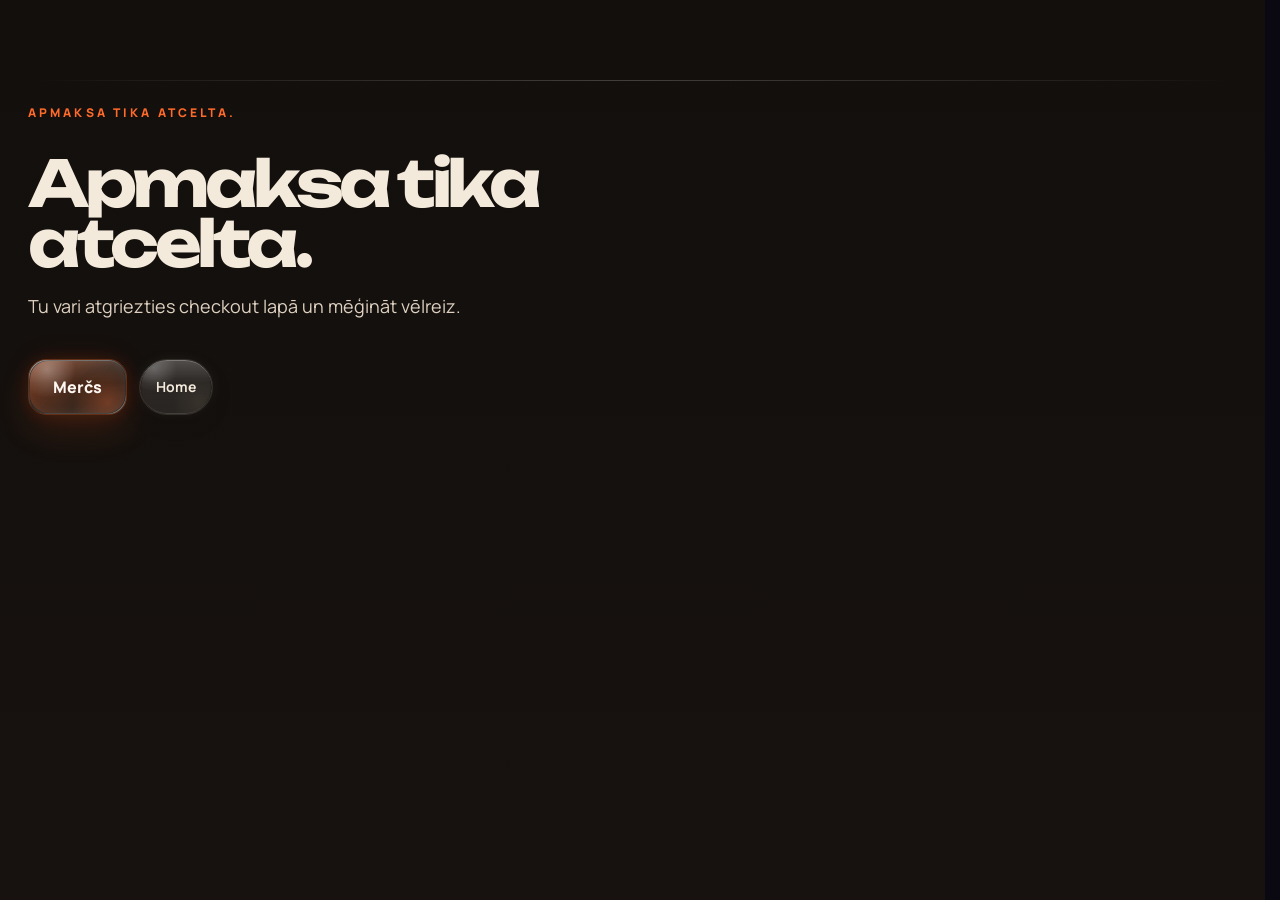
==== commit 312672fb: "v5" ====
--- a/checkout-cancel.html
+++ b/checkout-cancel.html
@@ -1,39 +1,51 @@
-<!DOCTYPE html>
-<html lang="lv">
-<head>
-  <meta charset="UTF-8" />
-  <meta name="viewport" content="width=device-width, initial-scale=1.0" />
-  <title>AlekseyMedia | Cancelled</title>
-  <style>
-    html, body { background: #120f0c; color: #f4eadb; }
-    body { margin: 0; }
-  </style>
-  <script>
-    if ('scrollRestoration' in history) {
-      history.scrollRestoration = 'manual';
-    }
-  </script>
-  <link rel="preconnect" href="https://fonts.googleapis.com">
-  <link rel="preconnect" href="https://fonts.gstatic.com" crossorigin>
-  <link rel="icon" type="image/png" href="IMAGES/Favicon/favicon-edited-blue-rounded.png" />
-  <meta name="store-api-base" content="/api" />
-  <link href="https://fonts.googleapis.com/css2?family=Unbounded:wght@300;500;700;800&family=Manrope:wght@400;500;700;800&display=swap" rel="stylesheet">
-  <link rel="stylesheet" href="styles.css?v=20260425-02" />
-</head>
-<body class="preloading merch-page-view">
-  <main class="wrap">
-    <section class="store-status-shell reveal reveal-up">
-      <div class="section-kicker orange" data-store-i18n="cancel_title">Apmaksa tika atcelta.</div>
-      <h1 class="section-title" data-store-i18n="cancel_title">Apmaksa tika atcelta.</h1>
-      <p class="lead compact" data-store-i18n="cancel_copy">Tu vari atgriezties checkout lapā un mēģināt vēlreiz.</p>
-      <div class="product-modal-actions store-status-actions">
-        <a class="btn primary" href="merch.html" data-skip-loader="true">Merčs</a>
-        <a class="pill" href="index.html" data-skip-loader="true">Home</a>
-      </div>
-    </section>
-  </main>
-
-  <script src="script.js?v=20260425-03"></script>
-  <script src="storefront.js"></script>
-</body>
-</html>
+﻿<!DOCTYPE html>
+<html lang="lv">
+<head>
+  <meta charset="UTF-8" />
+  <meta name="viewport" content="width=device-width, initial-scale=1.0" />
+  <title>AlekseyMedia | Cancelled</title>
+  <style>
+    html, body { color: #f4eadb; }
+    body { margin: 0; }
+  </style>
+  <script>
+    (function(){
+      let lang = 'lv';
+      try {
+        var nav = performance.getEntriesByType && performance.getEntriesByType('navigation')[0];
+        if (nav && nav.type === 'reload') {
+          localStorage.removeItem('alekseymedia_lang');
+        } else {
+          lang = localStorage.getItem('alekseymedia_lang') || 'lv';
+        }
+      } catch(e) {}
+      document.documentElement.lang = lang;
+    })();
+    if ('scrollRestoration' in history) {
+      history.scrollRestoration = 'manual';
+    }
+  </script>
+  <link rel="preconnect" href="https://fonts.googleapis.com">
+  <link rel="preconnect" href="https://fonts.gstatic.com" crossorigin>
+  <link rel="icon" type="image/png" href="IMAGES/Favicon/favicon-edited-blue-rounded.png" />
+  <meta name="store-api-base" content="/api" />
+  <link href="https://fonts.googleapis.com/css2?family=Unbounded:wght@300;500;700;800&family=Manrope:wght@400;500;700;800&display=swap" rel="stylesheet">
+  <link rel="stylesheet" href="styles.css?v=20260504-163819" />
+</head>
+<body class="preloading merch-page-view">
+  <main class="wrap">
+    <section class="store-status-shell reveal reveal-up">
+      <div class="section-kicker orange" data-store-i18n="cancel_title">Apmaksa tika atcelta.</div>
+      <h1 class="section-title" data-store-i18n="cancel_title">Apmaksa tika atcelta.</h1>
+      <p class="lead compact" data-store-i18n="cancel_copy">Tu vari atgriezties checkout lapā un mēģināt vēlreiz.</p>
+      <div class="product-modal-actions store-status-actions">
+        <a class="btn primary" href="merch.html" data-skip-loader="true">Merčs</a>
+        <a class="pill" href="index.html" data-skip-loader="true">Home</a>
+      </div>
+    </section>
+  </main>
+
+  <script src="script.js?v=20260504-163819"></script>
+  <script src="storefront.js"></script>
+</body>
+</html>
--- a/styles.css
+++ b/styles.css
@@ -1,8599 +1,8759 @@
-:root{
-  --bg:#120f0c;
-  --paper:#f4eadb;
-  --accent:#ff6a2b;
-  --accent-2:#e2c38a;
-  --titanium:#3a0f12;
-  --titanium-mid:#a12626;
-  --titanium-soft:#ff5a52;
-  --muted:#b7aa99;
-  --panel:#1b1713;
-  --line:rgba(244,234,219,.12);
-  --glass-shadow:
-    0 0 6px rgba(0,0,0,.03),
-    0 10px 24px rgba(0,0,0,.18),
-    inset 3px 3px .5px -3px rgba(255,255,255,.28),
-    inset -3px -3px .5px -3px rgba(255,255,255,.24),
-    inset 1px 1px 1px -.5px rgba(255,255,255,.2),
-    inset -1px -1px 1px -.5px rgba(255,255,255,.12),
-    inset 0 0 8px 2px rgba(255,255,255,.05),
-    0 0 16px rgba(255,255,255,.04);
-}
-*{box-sizing:border-box}
-html{scroll-behavior:auto; scrollbar-gutter:stable}
-html,body{background-color:#120f0c}
-body{
-  margin:0;
-  background:#050505;
-  color:var(--paper);
-  font-family:"Manrope", system-ui, sans-serif;
-  overflow-x:hidden;
-}
-#ethereal-bg{
-  position:fixed;
-  inset:0;
-  overflow:hidden;
-  pointer-events:none;
-  z-index:0;
-  opacity:1;
-  background:#050505;
-}
-.ethereal-bg-layer,
-.ethereal-bg-noise{
-  position:absolute;
-  inset:0;
-}
-.ethereal-bg-layer{
-  inset:-82px;
-  background-color:rgba(122,122,122,.92);
-  -webkit-mask-image:url('https://framerusercontent.com/images/ceBGguIpUU8luwByxuQz79t7To.png');
-  mask-image:url('https://framerusercontent.com/images/ceBGguIpUU8luwByxuQz79t7To.png');
-  -webkit-mask-size:cover;
-  mask-size:cover;
-  -webkit-mask-repeat:no-repeat;
-  mask-repeat:no-repeat;
-  -webkit-mask-position:center;
-  mask-position:center;
-  filter:url(#etherealShadowFilter);
-  transform:scale(1.08) translate3d(0, 0, 0);
-  transform-origin:center;
-  opacity:1;
-  animation:etherealLayerDrift 9s ease-in-out infinite alternate;
-}
-.ethereal-bg-noise{
-  background-image:url("https://framerusercontent.com/images/g0QcWrxr87K0ufOxIUFBakwYA8.png");
-  background-size:200px 200px;
-  background-repeat:repeat;
-  opacity:.18;
-  animation:etherealNoiseDrift 6s linear infinite;
-}
-@keyframes etherealLayerDrift{
-  0%{transform:scale(1.08) translate3d(-1.5%, -1%, 0)}
-  50%{transform:scale(1.12) translate3d(1.5%, .8%, 0)}
-  100%{transform:scale(1.1) translate3d(-.8%, 1.2%, 0)}
-}
-@keyframes etherealNoiseDrift{
-  0%{transform:translate3d(0,0,0)}
-  100%{transform:translate3d(24px, 18px, 0)}
-}
-body::before{
-  content:"";
-  position:fixed;
-  inset:0;
-  pointer-events:none;
-  opacity:0;
-  background-image:
-    linear-gradient(rgba(255,255,255,.09) 1px, transparent 1px),
-    linear-gradient(90deg, rgba(255,255,255,.09) 1px, transparent 1px);
-  background-size:32px 32px;
-  mask-image:linear-gradient(to bottom, rgba(0,0,0,.9), rgba(0,0,0,.2));
-}
-body::after{
-  content:"";
-  position:fixed;
-  inset:0;
-  pointer-events:none;
-  opacity:0;
-  z-index:9998;
-  background:
-    radial-gradient(circle at 50% 18%, rgba(255,255,255,.03), transparent 28%),
-    linear-gradient(180deg, rgba(18,15,12,.08), rgba(18,15,12,.38) 40%, rgba(18,15,12,.82));
-  transition:opacity .42s cubic-bezier(.22,1,.36,1);
-}
-body.preloading{overflow:hidden}
-body.mobile-menu-open{overflow:hidden}
-body.brand-navigating main,
-body.brand-navigating .topbar{
-  opacity:0;
-  visibility:hidden;
-  transform:translateY(-12px) scale(.98);
-  filter:blur(4px);
-  transition:opacity .26s ease, visibility .26s ease, transform .3s cubic-bezier(.22,1,.36,1), filter .3s ease;
-}
-body.preloading main,
-body.preloading .topbar{
-  opacity:0;
-  visibility:hidden;
-  transform:translateY(18px) scale(.992);
-  filter:blur(10px);
-}
-html.skip-loader body.preloading{
-  overflow-x:hidden;
-  overflow-y:auto;
-}
-html.skip-loader body.preloading main,
-html.skip-loader body.preloading .topbar{
-  opacity:1;
-  visibility:visible;
-  transform:none;
-  filter:none;
-}
-html.skip-loader .page-loader{display:none}
-html.skip-page-animations .topbar,
-html.skip-page-animations main,
-html.skip-page-animations .reveal,
-html.skip-page-animations .reveal.reveal-in{
-  transition:none !important;
-}
-html.skip-page-animations .brand-animated .brand-letter,
-html.skip-page-animations .scroll-letter-char{
-  opacity:1;
-  transform:none;
-  filter:none;
-  animation:none !important;
-}
-.topbar, main{
-  transition:
-    opacity .78s cubic-bezier(.22,1,.36,1),
-    visibility .78s ease,
-    transform .78s cubic-bezier(.22,1,.36,1),
-    filter .78s cubic-bezier(.22,1,.36,1);
-}
-body.site-ready .topbar,
-body.site-ready main{
-  opacity:1;
-  visibility:visible;
-  transform:none;
-  filter:none;
-}
-
-body.order-page-view.preloading .topbar,
-body.order-page-view.preloading main{
-  opacity:1;
-  visibility:visible;
-  transform:none;
-  filter:none;
-}
-section{
-  position:relative;
-}
-section::before{
-  content:"";
-  position:absolute;
-  top:0;
-  left:0;
-  right:0;
-  height:1px;
-  background:linear-gradient(90deg, transparent, rgba(214,208,201,.06) 8%, rgba(178,172,166,.3) 50%, rgba(214,208,201,.06) 92%, transparent);
-}
-section.hero::before{
-  display:none;
-}
-body.page-exit{overflow:hidden}
-body.page-exit::after{opacity:1}
-body.page-exit .topbar,
-body.page-exit main{
-  opacity:0;
-  visibility:hidden;
-  transform:translateY(16px) scale(.992);
-  filter:blur(8px);
-}
-.wrap{
-  width:100%;
-  max-width:1680px;
-  margin:0 auto;
-  padding:0 28px;
-}
-.topbar{
-  position:sticky;
-  top:0;
-  z-index:50;
-  backdrop-filter: blur(14px);
-  background:rgba(18,15,12,.72);
-  border-bottom:1px solid var(--line);
-}
-.nav{
-  min-height:88px;
-  display:grid;
-  grid-template-columns:1fr auto 1fr;
-  align-items:center;
-  gap:20px;
-}
-.brand{
-  text-decoration:none;
-  font-family:"Unbounded", sans-serif;
-  font-size:26px;
-  font-weight:800;
-  letter-spacing:-.06em;
-  display:flex;
-  align-items:center;
-  gap:2px;
-  flex-wrap:nowrap;
-  position:relative;
-  isolation:isolate;
-  -webkit-tap-highlight-color:transparent;
-}
-.mobile-menu-brand{-webkit-tap-highlight-color:transparent}
-.brand-white{color:var(--paper)}
-.brand-green{color:var(--accent-2)}
-.brand-animated .brand-word{
-  display:inline-flex;
-  white-space:nowrap;
-  flex:0 0 auto;
-}
-.brand-animated .brand-letter{
-  display:inline-block;
-  opacity:0;
-  transform:translate3d(-.9em, 0, 0);
-  filter:blur(12px);
-  will-change:transform, opacity, filter;
-}
-body.site-ready .brand-animated .brand-letter{
-  animation:brandLetterReveal 1.08s cubic-bezier(.22,1,.36,1) forwards;
-  animation-delay:var(--brand-letter-delay, 0ms);
-}
-@keyframes brandLetterReveal{
-  from{
-    opacity:0;
-    transform:translate3d(-.9em, 0, 0);
-    filter:blur(12px);
-  }
-  to{
-    opacity:1;
-    transform:translate3d(0, 0, 0);
-    filter:blur(0);
-  }
-}
-.nav-center,.nav-right{
-  display:flex;
-  align-items:center;
-  flex-wrap:wrap;
-  gap:12px;
-}
-.nav-center{justify-content:center}
-.nav-right{justify-content:flex-end}
-.mobile-menu-toggle,
-.mobile-menu-panel{
-  display:none;
-}
-.home-page-view .mobile-menu-toggle,
-.home-page-view .mobile-menu-panel,
-.merch-page-view .mobile-menu-toggle,
-.merch-page-view .mobile-menu-panel,
-.order-page-view .mobile-menu-toggle,
-.order-page-view .mobile-menu-panel,
-.contact-page-view .mobile-menu-toggle,
-.contact-page-view .mobile-menu-panel{
-  display:none !important;
-}
-.mobile-menu-toggle{
-  min-width:46px;
-  width:46px;
-  padding:0;
-  margin-left:auto;
-  flex-direction:column;
-  gap:5px;
-  border-radius:16px;
-}
-.mobile-menu-toggle span{
-  width:18px;
-  height:2px;
-  border-radius:999px;
-  background:currentColor;
-  transition:transform .22s ease, opacity .22s ease;
-}
-body.mobile-menu-open .mobile-menu-toggle span:nth-child(1){transform:translateY(7px) rotate(45deg)}
-body.mobile-menu-open .mobile-menu-toggle span:nth-child(2){opacity:0}
-body.mobile-menu-open .mobile-menu-toggle span:nth-child(3){transform:translateY(-7px) rotate(-45deg)}
-body.mobile-menu-open .mobile-menu-toggle{
-  display:none !important;
-  opacity:0;
-  pointer-events:none;
-}
-.mobile-menu-panel{
-  gap:14px;
-  justify-items:center;
-  align-content:start;
-  padding:86px 16px 28px;
-  position:fixed;
-  inset:0;
-  z-index:2005;
-  overflow:auto;
-  background:rgba(8,6,5,.98);
-}
-.mobile-menu-brand{
-  width:min(100%, 360px);
-  display:flex;
-  align-items:center;
-  justify-content:center;
-  gap:2px;
-  text-decoration:none;
-  font-family:"Unbounded", sans-serif;
-  font-size:24px;
-  font-weight:800;
-  letter-spacing:-.06em;
-  position:relative;
-  isolation:isolate;
-  flex-wrap:nowrap;
-  padding:0 0 18px;
-}
-
-@media (prefers-reduced-motion: reduce){
-  .brand-animated .brand-letter{
-    opacity:1;
-    transform:none;
-    filter:none;
-    animation:none !important;
-  }
-  .scroll-letter-char{
-    opacity:1;
-    transform:none;
-    filter:none;
-    animation:none !important;
-  }
-  .work{
-    opacity:1;
-    transition:none;
-  }
-  .loader-brand .loader-letter{
-    opacity:1;
-    transform:none;
-    filter:none;
-    animation:none !important;
-  }
-  .work-gallery-cover,
-  .work-gallery-cover-next{
-    animation:none !important;
-    transform:none;
-  }
-}
-.mobile-menu-langs{
-  display:grid;
-  gap:8px;
-  position:absolute;
-  top:18px;
-  right:16px;
-  width:auto;
-}
-.mobile-menu-langs .lang-switch{
-  width:auto;
-  justify-content:center;
-}
-.mobile-menu-links{
-  display:grid;
-  gap:10px;
-  width:min(100%, 360px);
-}
-.mobile-menu-links .pill{
-  width:100%;
-  min-height:48px;
-  justify-content:center;
-}
-/* Liquid glass treatment shared by links and buttons. */
-.pill,
-.lang-btn,
-.btn,
-.submit{
-  --liquid-stroke:rgba(244,234,219,.14);
-  --liquid-text:var(--paper);
-  --liquid-glow:rgba(255,255,255,.06);
-  --liquid-glow-strong:rgba(255,255,255,.12);
-  --liquid-overlay:
-    radial-gradient(circle at 18% 16%, rgba(255,255,255,.24), transparent 34%),
-    radial-gradient(circle at 82% 80%, rgba(226,195,138,.08), transparent 38%),
-    linear-gradient(180deg, rgba(255,255,255,.12), rgba(255,255,255,.02));
-  display:inline-flex;
-  align-items:center;
-  justify-content:center;
-  gap:10px;
-  position:relative;
-  z-index:0;
-  overflow:hidden;
-  isolation:isolate;
-  border:1px solid var(--liquid-stroke);
-  background:transparent;
-  color:var(--liquid-text);
-  text-decoration:none;
-  cursor:pointer;
-  box-shadow:
-    var(--glass-shadow),
-    0 0 16px var(--liquid-glow),
-    0 0 34px rgba(255,255,255,.03);
-  backdrop-filter:blur(18px) saturate(160%);
-  -webkit-backdrop-filter:blur(18px) saturate(160%);
-  transform:translateZ(0);
-  transition:
-    transform .3s cubic-bezier(.2,.8,.2,1),
-    border-color .3s ease,
-    box-shadow .3s ease,
-    color .3s ease,
-    filter .3s ease;
-  -webkit-tap-highlight-color:transparent;
-}
-.pill::before,
-.lang-btn::before,
-.btn::before,
-.submit::before,
-.pill::after,
-.lang-btn::after,
-.btn::after,
-.submit::after{
-  content:"";
-  position:absolute;
-  border-radius:inherit;
-  pointer-events:none;
-}
-.pill::before,
-.lang-btn::before,
-.btn::before,
-.submit::before{
-  inset:0;
-  z-index:-2;
-  background:linear-gradient(180deg, rgba(255,255,255,.18), rgba(255,255,255,.04) 42%, rgba(255,255,255,.08));
-  box-shadow:inset 0 1px 0 rgba(255,255,255,.18), inset 0 -1px 0 rgba(255,255,255,.08);
-}
-.pill::after,
-.lang-btn::after,
-.btn::after,
-.submit::after{
-  inset:1px;
-  z-index:-1;
-  opacity:.96;
-  background:var(--liquid-overlay);
-}
-.pill:hover,
-.lang-btn:hover,
-.btn:hover,
-.submit:hover{
-  transform:translateY(-2px) scale(1.04);
-  border-color:rgba(244,234,219,.3);
-  box-shadow:
-    0 18px 34px rgba(0,0,0,.2),
-    0 0 8px rgba(0,0,0,.04),
-    inset 3px 3px .5px -3px rgba(255,255,255,.32),
-    inset -3px -3px .5px -3px rgba(255,255,255,.28),
-    inset 1px 1px 1px -.5px rgba(255,255,255,.24),
-    inset -1px -1px 1px -.5px rgba(255,255,255,.16),
-    inset 0 0 10px 2px rgba(255,255,255,.08),
-    0 0 18px var(--liquid-glow-strong),
-    0 0 36px var(--liquid-glow);
-}
-.pill:active,
-.lang-btn:active,
-.btn:active,
-.submit:active{
-  transform:translateY(1px) scale(.98);
-  filter:brightness(.96);
-}
-.pill:focus-visible,
-.lang-btn:focus-visible,
-.btn:focus-visible,
-.submit:focus-visible{
-  outline:none;
-  box-shadow:
-    0 0 0 3px rgba(226,195,138,.14),
-    var(--glass-shadow),
-    0 0 20px var(--liquid-glow-strong),
-    0 0 40px var(--liquid-glow);
-}
-.pill{
-  --liquid-stroke:rgba(244,234,219,.14);
-  --liquid-text:var(--paper);
-  --liquid-glow:rgba(244,234,219,.06);
-  --liquid-glow-strong:rgba(244,234,219,.12);
-  --liquid-overlay:
-    radial-gradient(circle at 18% 14%, rgba(255,255,255,.22), transparent 32%),
-    radial-gradient(circle at 82% 80%, rgba(226,195,138,.08), transparent 36%),
-    linear-gradient(180deg, rgba(255,255,255,.1), rgba(255,255,255,.02));
-  min-height:44px;
-  padding:0 16px;
-  border-radius:999px;
-  color:var(--liquid-text);
-  font-size:14px;
-  font-weight:700;
-  box-shadow:
-    0 8px 20px rgba(0,0,0,.14),
-    inset 0 1px 0 rgba(255,255,255,.16),
-    inset 0 -1px 0 rgba(255,255,255,.06),
-    0 0 14px var(--liquid-glow);
-}
-.pill:hover{transform:translateY(-2px) scale(1.02)}
-.pill.ghost{
-  --liquid-stroke:rgba(255,255,255,.26);
-  --liquid-text:#fff;
-  --liquid-glow:rgba(255,255,255,.1);
-  --liquid-glow-strong:rgba(255,255,255,.18);
-  --liquid-overlay:
-    radial-gradient(circle at 18% 16%, rgba(255,255,255,.34), transparent 32%),
-    radial-gradient(circle at 82% 80%, rgba(255,255,255,.14), transparent 38%),
-    linear-gradient(180deg, rgba(255,255,255,.2), rgba(255,255,255,.08));
-}
-.lang-switch{
-  display:flex;
-  align-items:center;
-  gap:8px;
-  padding:6px;
-  border:1px solid rgba(244,234,219,.08);
-  border-radius:999px;
-  background:rgba(255,255,255,.03);
-  box-shadow:inset 0 1px 0 rgba(255,255,255,.06);
-  backdrop-filter:blur(16px);
-  -webkit-backdrop-filter:blur(16px);
-  overflow:hidden;
-}
-.lang-btn{
-  --liquid-stroke:rgba(244,234,219,.12);
-  --liquid-text:var(--paper);
-  --liquid-glow:rgba(244,234,219,.05);
-  --liquid-glow-strong:rgba(244,234,219,.1);
-  --liquid-overlay:
-    radial-gradient(circle at 18% 14%, rgba(255,255,255,.18), transparent 30%),
-    radial-gradient(circle at 82% 80%, rgba(255,255,255,.06), transparent 34%),
-    linear-gradient(180deg, rgba(255,255,255,.08), rgba(255,255,255,.02));
-  appearance:none;
-  display:inline-flex;
-  position:relative;
-  align-items:center;
-  justify-content:center;
-  min-width:42px;
-  height:34px;
-  padding:0;
-  border-radius:999px;
-  overflow:hidden;
-  font-family:"Unbounded", sans-serif;
-  font-size:11px;
-  letter-spacing:.14em;
-  white-space:nowrap;
-  box-shadow:
-    0 6px 16px rgba(0,0,0,.12),
-    inset 0 1px 0 rgba(255,255,255,.12),
-    inset 0 -1px 0 rgba(255,255,255,.04),
-    0 0 12px var(--liquid-glow);
-}
-.lang-btn.active{
-  --liquid-stroke:rgba(226,195,138,.46);
-  --liquid-text:#24180a;
-  --liquid-glow:rgba(226,195,138,.16);
-  --liquid-glow-strong:rgba(226,195,138,.26);
-  --liquid-overlay:
-    radial-gradient(circle at 18% 14%, rgba(255,255,255,.42), transparent 30%),
-    radial-gradient(circle at 82% 80%, rgba(255,255,255,.16), transparent 34%),
-    linear-gradient(135deg, rgba(226,195,138,.95), rgba(226,195,138,.42));
-  box-shadow:
-    0 12px 24px rgba(226,195,138,.12),
-    0 0 6px rgba(0,0,0,.03),
-    inset 3px 3px .5px -3px rgba(255,255,255,.6),
-    inset -3px -3px .5px -3px rgba(255,255,255,.25),
-    inset 1px 1px 1px -.5px rgba(255,255,255,.35),
-    inset -1px -1px 1px -.5px rgba(255,255,255,.18),
-    0 0 18px var(--liquid-glow),
-    0 0 34px rgba(226,195,138,.08);
-}
-.lang-btn.is-language-pop{
-  animation:languageButtonPop .32s cubic-bezier(.22,1,.36,1);
-}
-.lang-btn:hover{transform:translateY(-1px) scale(1.03)}
-.btn.primary:hover,
-.submit:hover{
-  border-color:rgba(255,106,43,.48);
-}
-.lang-btn.active:hover{
-  border-color:rgba(226,195,138,.56);
-}
-.hero{
-  padding:52px 0 24px;
-  position:relative;
-}
-.hero-stage{
-  min-height:calc(100svh - 80px);
-  display:flex;
-  flex-direction:column;
-  justify-content:flex-end;
-}
-.hero-grid{
-  display:grid;
-  grid-template-columns:1.15fr .85fr;
-  gap:28px;
-  align-items:end;
-  width:100%;
-}
-.hero-copy-col{
-  transform:translateY(-76px);
-}
-.eyebrow{
-  display:inline-block;
-  padding:8px 12px;
-  border:1px solid var(--line);
-  border-radius:999px;
-  color:var(--muted);
-  font-size:12px;
-  font-weight:800;
-  text-transform:uppercase;
-  letter-spacing:.2em;
-  margin-bottom:18px;
-}
-h1{
-  margin:0;
-  font-family:"Unbounded", sans-serif;
-  font-size:clamp(42px, 6.8vw, 88px);
-  line-height:.92;
-  letter-spacing:-.065em;
-  max-width:760px;
-}
-.accent{
-  background:linear-gradient(180deg, #ffe6e1 0%, var(--titanium-soft) 34%, var(--titanium-mid) 68%, #5c1416 100%);
-  -webkit-background-clip:text;
-  background-clip:text;
-  color:transparent;
-  display:block;
-  transform:translateX(9%);
-  text-shadow:0 0 18px rgba(255,90,82,.08);
-}
-.hero-copy{
-  margin-top:26px;
-  max-width:590px;
-  font-size:18px;
-  line-height:1.7;
-  color:#e4d8c8;
-}
-.hero-actions{
-  display:flex;
-  gap:14px;
-  flex-wrap:wrap;
-  margin-top:34px;
-}
-.btn{
-  --liquid-stroke:rgba(244,234,219,.18);
-  --liquid-text:var(--paper);
-  --liquid-glow:rgba(244,234,219,.07);
-  --liquid-glow-strong:rgba(244,234,219,.14);
-  --liquid-overlay:
-    radial-gradient(circle at 16% 14%, rgba(255,255,255,.26), transparent 32%),
-    radial-gradient(circle at 84% 84%, rgba(255,255,255,.08), transparent 38%),
-    linear-gradient(180deg, rgba(255,255,255,.14), rgba(255,255,255,.03));
-  display:inline-flex;
-  align-items:center;
-  justify-content:center;
-  gap:10px;
-  min-height:56px;
-  padding:0 24px;
-  text-decoration:none;
-  border-radius:18px;
-  font-weight:800;
-}
-.btn:hover{transform:translateY(-3px) scale(1.015)}
-.btn.secondary{
-  --liquid-stroke:rgba(244,234,219,.18);
-  --liquid-text:var(--paper);
-  --liquid-glow:rgba(226,195,138,.08);
-  --liquid-glow-strong:rgba(226,195,138,.16);
-  --liquid-overlay:
-    radial-gradient(circle at 16% 14%, rgba(255,255,255,.24), transparent 32%),
-    radial-gradient(circle at 84% 84%, rgba(226,195,138,.12), transparent 40%),
-    linear-gradient(180deg, rgba(255,255,255,.12), rgba(255,255,255,.04));
-  background:none;
-  box-shadow:none;
-}
-.btn.secondary:hover{
-  border-color:rgba(226,195,138,.28);
-}
-.btn.primary,
-.submit{
-  --liquid-stroke:rgba(255,106,43,.34);
-  --liquid-text:#fff7f1;
-  --liquid-glow:rgba(255,106,43,.12);
-  --liquid-glow-strong:rgba(255,106,43,.22);
-  --liquid-overlay:
-    radial-gradient(circle at 18% 16%, rgba(255,255,255,.34), transparent 32%),
-    radial-gradient(circle at 82% 80%, rgba(255,106,43,.32), transparent 40%),
-    linear-gradient(135deg, rgba(255,106,43,.42), rgba(255,106,43,.12) 60%, rgba(255,255,255,.05));
-  box-shadow:
-    0 16px 34px rgba(255,106,43,.14),
-    0 10px 24px rgba(0,0,0,.18),
-    inset 3px 3px .5px -3px rgba(255,255,255,.28),
-    inset -3px -3px .5px -3px rgba(255,255,255,.24),
-    inset 1px 1px 1px -.5px rgba(255,255,255,.2),
-    inset -1px -1px 1px -.5px rgba(255,255,255,.12),
-    inset 0 0 8px 2px rgba(255,255,255,.05),
-    0 0 18px var(--liquid-glow),
-    0 0 34px rgba(255,106,43,.07);
-}
-.hero-card{
-  position:relative;
-  min-height:560px;
-  border-radius:34px;
-  overflow:hidden;
-  border:1px solid rgba(255,255,255,.08);
-  background:
-    linear-gradient(180deg, rgba(255,255,255,.06), rgba(255,255,255,.015)),
-    radial-gradient(circle at 14% 18%, rgba(255,255,255,.1), transparent 26%),
-    linear-gradient(145deg, rgba(255,106,43,.1), rgba(226,195,138,.035) 56%, rgba(18,15,12,.14)),
-    linear-gradient(180deg, rgba(35,29,24,.2), rgba(21,17,14,.1));
-  box-shadow:
-    0 14px 40px rgba(0,0,0,.16),
-    inset 0 1px 0 rgba(255,255,255,.1),
-    inset 0 -1px 0 rgba(255,255,255,.03),
-    0 0 16px rgba(255,255,255,.025);
-  backdrop-filter:blur(22px) saturate(135%);
-  -webkit-backdrop-filter:blur(22px) saturate(135%);
-  padding:26px;
-  transform:translateY(-56px);
-}
-.hero-card::before{
-  content:"ALEKSEYMEDIA";
-  position:absolute;
-  right:-36px;
-  top:26px;
-  font-family:"Unbounded", sans-serif;
-  font-size:58px;
-  line-height:.9;
-  letter-spacing:-.08em;
-  color:rgba(244,234,219,.08);
-  transform:rotate(90deg);
-  transform-origin:top right;
-}
-.frame{
-  position:absolute;
-  inset:18px;
-  border-radius:28px;
-  border:1px solid rgba(255,255,255,.07);
-  overflow:hidden;
-  display:flex;
-  flex-direction:column;
-  justify-content:flex-start;
-  gap:22px;
-  padding:24px;
-  background:
-    linear-gradient(180deg, rgba(255,255,255,.07), rgba(255,255,255,.018) 36%, rgba(255,255,255,.03)),
-    radial-gradient(circle at 18% 16%, rgba(226,195,138,.09), transparent 24%),
-    radial-gradient(circle at 76% 65%, rgba(255,106,43,.12), transparent 26%),
-    linear-gradient(180deg, rgba(244,234,219,.018), rgba(244,234,219,.006));
-  box-shadow:
-    inset 0 1px 0 rgba(255,255,255,.1),
-    inset 0 -1px 0 rgba(255,255,255,.025),
-    inset 0 0 0 1px rgba(255,255,255,.02);
-}
-.frame-top{
-  display:flex;
-  justify-content:space-between;
-  align-items:baseline;
-  gap:16px;
-  font-size:13px;
-  line-height:1;
-  color:#dfd1c1;
-  font-weight:700;
-}
-.frame-label{
-  min-width:0;
-}
-.frame-year{
-  flex:0 0 auto;
-}
-.big-stamp{
-  font-family:"Unbounded", sans-serif;
-  font-size:clamp(42px,5vw,64px);
-  line-height:.95;
-  max-width:7ch;
-  letter-spacing:-.08em;
-}
-.big-stamp span{color:var(--accent-2)}
-.big-stamp span{
-  background:linear-gradient(180deg, #e3ecfb 0%, var(--titanium-soft) 34%, var(--titanium-mid) 68%, #24406d 100%);
-  -webkit-background-clip:text;
-  background-clip:text;
-  color:transparent;
-  text-shadow:0 0 18px rgba(78,103,146,.08);
-}
-.stats{
-  display:grid;
-  grid-template-columns:repeat(2,1fr);
-  gap:14px;
-}
-.stat{
-  padding:16px;
-  border-radius:22px;
-  background:
-    linear-gradient(180deg, rgba(255,255,255,.06), rgba(255,255,255,.016) 42%, rgba(255,255,255,.028)),
-    radial-gradient(circle at 18% 14%, rgba(255,255,255,.06), transparent 28%),
-    rgba(255,255,255,.014);
-  border:1px solid rgba(255,255,255,.065);
-  box-shadow:
-    inset 0 1px 0 rgba(255,255,255,.08),
-    inset 0 -1px 0 rgba(255,255,255,.025),
-    0 8px 20px rgba(0,0,0,.06);
-  backdrop-filter:blur(16px) saturate(132%);
-  -webkit-backdrop-filter:blur(16px) saturate(132%);
-}
-.stat strong{
-  display:block;
-  font-family:"Unbounded", sans-serif;
-  font-size:28px;
-  margin-bottom:6px;
-  letter-spacing:-.06em;
-}
-.ticker{
-  position:relative;
-  margin:10px 0 14px;
-  border-top:1px solid rgba(142,166,207,.18);
-  border-bottom:1px solid rgba(142,166,207,.18);
-  overflow:hidden;
-  white-space:nowrap;
-  background:transparent;
-  box-shadow:none;
-}
-.ticker::before,
-.ticker::after{
-  content:"";
-  position:absolute;
-  top:0;
-  bottom:0;
-  width:56px;
-  z-index:1;
-  pointer-events:none;
-}
-.ticker::before{
-  left:0;
-  background:linear-gradient(90deg, rgba(5,5,5,.82), rgba(5,5,5,0));
-}
-.ticker::after{
-  right:0;
-  background:linear-gradient(270deg, rgba(5,5,5,.82), rgba(5,5,5,0));
-}
-.ticker-track{
-  display:inline-block;
-  padding:14px 0 12px;
-  min-width:200%;
-  animation:slide 50s linear infinite;
-  font-family:"Unbounded", sans-serif;
-  font-size:clamp(12px, .9vw, 16px);
-  font-weight:900;
-  letter-spacing:.16em;
-  line-height:1;
-  vertical-align:middle;
-  text-transform:uppercase;
-  color:#f4eadb;
-  text-shadow:none;
-}
-@keyframes slide{from{transform:translateX(0)}to{transform:translateX(-50%)}}
-section{padding:52px 0}
-.section-kicker{
-  color:var(--accent-2);
-  text-transform:uppercase;
-  letter-spacing:.26em;
-  font-size:12px;
-  font-weight:800;
-  margin-bottom:14px;
-}
-.section-kicker.orange{color:var(--accent)}
-.section-kicker.white{color:rgba(255,255,255,.78)}
-.section-title{
-  margin:0;
-  font-family:"Unbounded", sans-serif;
-  font-size:clamp(34px,5vw,74px);
-  letter-spacing:-.07em;
-  line-height:.94;
-}
-.section-title.dark{color:#120f0c}
-.scroll-letter-target{
-  display:block;
-}
-.scroll-letter-word{
-  display:inline-flex;
-  white-space:nowrap;
-  margin-right:.24em;
-}
-.scroll-letter-word:last-child{
-  margin-right:0;
-}
-.scroll-letter-char{
-  display:inline-block;
-  opacity:0;
-  transform:translate3d(-.9em, 0, 0);
-  filter:blur(12px);
-  will-change:transform, opacity, filter;
-}
-.scroll-letter-target.is-letter-revealed .scroll-letter-char{
-  animation:brandLetterReveal 1.08s cubic-bezier(.22,1,.36,1) forwards;
-  animation-delay:var(--scroll-letter-delay, 0ms);
-}
-.services{
-  display:grid;
-  grid-template-columns:1fr 1.15fr;
-  gap:26px;
-  align-items:start;
-}
-#services.is-services-pinned{
-  min-height:220vh;
-}
-#services.is-services-pinned .services{
-  position:sticky;
-  top:108px;
-  min-height:calc(100vh - 136px);
-  align-items:center;
-}
-.lead{
-  font-size:18px;
-  line-height:1.75;
-  color:#dfd1c1;
-  max-width:560px;
-}
-.services-lead{
-  margin:24px 0 0;
-  max-width:30ch;
-}
-.services-cta{
-  margin-top:22px;
-}
-.lead.compact{margin:0; max-width:460px}
-.service-list{
-  display:grid;
-  grid-template-columns:repeat(2,1fr);
-  gap:16px;
-}
-.service{
-  --service-hover-y:0px;
-  --service-hover-rotate:0deg;
-  --service-active-y:0px;
-  --service-active-scale:1;
-  --service-scatter-x:0px;
-  --service-scatter-y:0px;
-  --service-scatter-rotate:0deg;
-  --service-scatter-scale:1;
-  min-height:180px;
-  background:var(--panel);
-  border:1px solid var(--line);
-  border-radius:28px;
-  padding:22px;
-  position:relative;
-  overflow:hidden;
-  will-change:transform, opacity;
-  transform:translate3d(var(--service-scatter-x), calc(var(--service-hover-y) + var(--service-active-y) + var(--service-scatter-y)), 0) rotate(calc(var(--service-hover-rotate) + var(--service-scatter-rotate))) scale(calc(var(--service-active-scale) * var(--service-scatter-scale)));
-  transition:transform .25s ease, border-color .25s ease;
-}
-.service{
-  transition:transform .55s cubic-bezier(.22,1,.36,1), border-color .45s ease, background .45s ease, box-shadow .45s ease, filter .55s ease, opacity .55s ease;
-}
-.service:hover{
-  --service-hover-y:-6px;
-  --service-hover-rotate:-.5deg;
-  border-color:rgba(255,106,43,.45);
-}
-@media (min-width: 981px) and (hover: hover){
-  .service:hover{
-    border-color:rgba(118,166,255,.52);
-    background:
-      radial-gradient(circle at 16% 18%, rgba(121,174,255,.22), transparent 28%),
-      linear-gradient(180deg, rgba(60,88,164,.34), rgba(21,27,49,.74));
-    box-shadow:
-      inset 0 1px 0 rgba(255,255,255,.08),
-      0 20px 40px rgba(18,32,79,.34),
-      0 0 0 1px rgba(118,166,255,.14);
-    --service-active-scale:1.015;
-  }
-
-  .service:hover b{
-    color:#8eb7ff;
-  }
-}
-.service.is-service-active{
-  border-color:rgba(118,166,255,.52);
-  background:
-    radial-gradient(circle at 16% 18%, rgba(121,174,255,.22), transparent 28%),
-    linear-gradient(180deg, rgba(60,88,164,.34), rgba(21,27,49,.74));
-  box-shadow:
-    inset 0 1px 0 rgba(255,255,255,.08),
-    0 20px 40px rgba(18,32,79,.34),
-    0 0 0 1px rgba(118,166,255,.14);
-  --service-active-y:-4px;
-  --service-active-scale:1.015;
-}
-.service.is-service-active b{
-  color:#8eb7ff;
-}
-.service.is-service-dimmed{
-  opacity:.62;
-  filter:saturate(.84);
-}
-.service b{
-  display:block;
-  font-family:"Unbounded", sans-serif;
-  font-size:34px;
-  letter-spacing:-.06em;
-  color:var(--accent);
-  margin-bottom:12px;
-}
-.service p{margin:0;color:#eadfce;line-height:1.6;font-size:17px}
-.works-head{
-  display:flex;
-  justify-content:space-between;
-  align-items:end;
-  gap:20px;
-  flex-wrap:wrap;
-  margin-bottom:20px;
-}
-.works-showcase{
-  display:grid;
-  gap:18px;
-}
-.works{
-  display:grid;
-  grid-template-columns:minmax(0, 1fr);
-  gap:16px;
-}
-.works-detail-panel{
-  display:none;
-}
-
-.works-detail-instagram{
-  display:flex;
-  flex-direction:column;
-  justify-content:space-between;
-  gap:18px;
-  padding:22px;
-  border-radius:22px;
-  border:1px solid rgba(255,255,255,.14);
-  text-decoration:none;
-  color:var(--paper);
-  background:
-    radial-gradient(circle at 18% 18%, rgba(255,220,128,.22), transparent 24%),
-    radial-gradient(circle at 84% 82%, rgba(79,91,213,.18), transparent 28%),
-    linear-gradient(145deg, #f58529 0%, #dd2a7b 38%, #8134af 68%, #515bd4 100%);
-  box-shadow:
-    inset 0 1px 0 rgba(255,255,255,.12),
-    0 20px 44px rgba(50,20,86,.24);
-  position:relative;
-  overflow:hidden;
-  isolation:isolate;
-  margin-top:18px;
-}
-.works-detail-instagram::before{
-  content:"";
-  position:absolute;
-  inset:-18% -10% -8%;
-  z-index:0;
-  pointer-events:none;
-  background:
-    radial-gradient(circle at 18% 22%, rgba(255,255,255,.32), transparent 22%),
-    radial-gradient(circle at 72% 34%, rgba(254,218,117,.18), transparent 28%),
-    radial-gradient(circle at 68% 72%, rgba(214,41,118,.2), transparent 28%);
-  filter:blur(20px) saturate(124%);
-  opacity:.88;
-}
-.works-detail-instagram::after{
-  content:"";
-  position:absolute;
-  inset:-18% -10% auto auto;
-  width:58%;
-  height:72%;
-  z-index:0;
-  pointer-events:none;
-  background:
-    radial-gradient(circle at 30% 30%, rgba(255,255,255,.16), transparent 28%),
-    radial-gradient(circle at 70% 55%, rgba(129,52,175,.18), transparent 34%);
-  filter:blur(22px);
-  opacity:.72;
-}
-.works-detail-instagram > *{
-  position:relative;
-  z-index:1;
-}
-.works-detail-instagram-kicker{
-  font-size:10px;
-  font-weight:700;
-  letter-spacing:.24em;
-  text-transform:uppercase;
-  color:rgba(255,220,220,.78);
-}
-.works-detail-instagram-title{
-  margin:0;
-  font-family:"Unbounded", sans-serif;
-  font-size:clamp(22px, 2.4vw, 32px);
-  line-height:.95;
-  letter-spacing:-.05em;
-  max-width:100%;
-}
-.works-detail-instagram-title span{
-  display:block;
-  max-width:100%;
-  overflow-wrap:anywhere;
-}
-.works-detail-instagram-copy{
-  margin:0;
-  max-width:54ch;
-  font-size:13px;
-  line-height:1.65;
-  color:rgba(255,244,236,.88);
-}
-.works-detail-instagram-btn{
-  display:inline-flex;
-  align-items:center;
-  min-height:38px;
-  padding:0 14px;
-  border-radius:999px;
-  border:1px solid rgba(255,255,255,.18);
-  background:rgba(255,255,255,.08);
-  font-family:"Unbounded", sans-serif;
-  font-size:10px;
-  letter-spacing:.14em;
-  text-transform:uppercase;
-  width:max-content;
-  box-shadow:inset 0 1px 0 rgba(255,255,255,.12);
-}
-.work > :not(.work-gallery-cover):not(.work-gallery-cover-next){position:relative; z-index:1}
-.work{
-  --tilt-rotate-x:0deg;
-  --tilt-rotate-y:0deg;
-  --tilt-lift:0px;
-  --tilt-scale:1;
-  --work-reveal-offset:0px;
-  --work-reveal-scale:1;
-  min-height:420px;
-  border-radius:30px;
-  position:relative;
-  translate:0 0;
-  overflow:hidden;
-  border:1px solid var(--line);
-  padding:22px;
-  display:flex;
-  flex-direction:column;
-  justify-content:space-between;
-  opacity:1;
-  transform:perspective(1200px) rotateX(var(--tilt-rotate-x)) rotateY(var(--tilt-rotate-y)) translateY(calc(var(--tilt-lift) + var(--work-reveal-offset))) scale(calc(var(--tilt-scale) * var(--work-reveal-scale)));
-  transform-style:preserve-3d;
-  will-change:transform;
-  transition:transform .45s cubic-bezier(.22,1,.36,1), box-shadow .28s ease, opacity .45s cubic-bezier(.22,1,.36,1), filter .45s cubic-bezier(.22,1,.36,1);
-}
-.work:hover{--tilt-lift:-6px}
-.work:hover,
-.work:focus-visible{
-  animation-play-state:paused;
-}
-.work-gallery-card{
-  cursor:pointer;
-  box-shadow:0 18px 44px rgba(0,0,0,.22);
-}
-.work-gallery-card::before{
-  display:none;
-}
-.work-gallery-cover,
-.work-gallery-cover-next{
-  --work-cover-photo-position:center;
-  position:absolute;
-  inset:0;
-  z-index:0;
-  border-radius:inherit;
-  background-image:
-    linear-gradient(180deg, rgba(18,15,12,.08), rgba(18,15,12,.66) 56%, rgba(18,15,12,.92)),
-    var(--work-cover-image),
-    linear-gradient(145deg, rgba(255,106,43,.16), rgba(18,15,12,.08));
-  background-size:cover, cover, cover;
-  background-position:center, var(--work-cover-photo-position), center;
-  transform:scale(1.06) translate3d(0, 0, 0);
-  will-change:transform, opacity;
-  pointer-events:none;
-}
-@keyframes workCardIdleFloat{
-  0%{
-    translate:0 0;
-  }
-  25%{
-    translate:4px -8px;
-  }
-  50%{
-    translate:-5px -14px;
-  }
-  75%{
-    translate:3px -9px;
-  }
-  100%{
-    translate:0 0;
-  }
-}
-@media (min-width: 981px) and (prefers-reduced-motion: no-preference){
-  .work:nth-child(odd){
-    animation:workCardIdleFloat 13.5s cubic-bezier(.42,0,.22,1) infinite alternate;
-  }
-
-  .work:nth-child(3){animation-duration:12.4s; animation-delay:-3.1s}
-  .work:nth-child(5){animation-duration:14.3s; animation-delay:-5.2s}
-
-  .work-gallery-card .work-gallery-cover,
-  .work-gallery-card .work-gallery-cover-next{
-    animation:workPreviewDrift 24s ease-in-out infinite alternate;
-  }
-}
-.work-gallery-cover{
-  opacity:1;
-  transition:none;
-}
-.work-gallery-cover-next{
-  opacity:0;
-  transition:none;
-}
-.work-gallery-card:nth-child(2) .work-gallery-cover,
-.work-gallery-card:nth-child(2) .work-gallery-cover-next{
-  animation-duration:20s;
-  animation-delay:-3s;
-}
-.work-gallery-card:nth-child(3) .work-gallery-cover,
-.work-gallery-card:nth-child(3) .work-gallery-cover-next{
-  animation-duration:22s;
-  animation-delay:-5s;
-}
-.work-gallery-card:nth-child(4) .work-gallery-cover,
-.work-gallery-card:nth-child(4) .work-gallery-cover-next{
-  animation-duration:19s;
-  animation-delay:-7s;
-}
-.work-gallery-card:nth-child(5) .work-gallery-cover,
-.work-gallery-card:nth-child(5) .work-gallery-cover-next{
-  animation-duration:21s;
-  animation-delay:-4s;
-}
-.work-gallery-card:nth-child(6) .work-gallery-cover,
-.work-gallery-card:nth-child(6) .work-gallery-cover-next{
-  animation-duration:23s;
-  animation-delay:-6s;
-}
-.work-gallery-card.is-preview-fading .work-gallery-cover{
-  opacity:0;
-}
-.work-gallery-card.is-preview-fading .work-gallery-cover-next{
-  opacity:1;
-}
-.work-gallery-card:hover{
-  --tilt-lift:-8px;
-  --tilt-scale:1.01;
-  box-shadow:0 24px 54px rgba(0,0,0,.28);
-}
-@keyframes workPreviewDrift{
-  from{transform:scale(1.06) translate3d(-1.2%, -0.8%, 0)}
-  to{transform:scale(1.12) translate3d(1.2%, 0.8%, 0)}
-}
-.work:not(.work-gallery-card):nth-child(1){background:linear-gradient(155deg, rgba(255,106,43,.32), rgba(18,15,12,.1)), linear-gradient(180deg, #2e1d13, #17120e);}
-.work:not(.work-gallery-card):nth-child(2){background:linear-gradient(155deg, rgba(226,195,138,.18), rgba(18,15,12,.08)), linear-gradient(180deg, #2c2418, #191511);}
-.work:not(.work-gallery-card):nth-child(3){background:linear-gradient(155deg, rgba(244,234,219,.14), rgba(18,15,12,.08)), linear-gradient(180deg, #211a15, #15110e);}
-.work small{
-  font-size:12px;
-  letter-spacing:.24em;
-  text-transform:uppercase;
-  color:#dfd1c1;
-  font-weight:800;
-}
-.work h3{
-  margin:0;
-  font-family:"Unbounded", sans-serif;
-  font-size:clamp(28px, 3vw, 42px);
-  line-height:.96;
-  letter-spacing:-.06em;
-  max-width:9ch;
-}
-.work-title-speedfight{
-  position:relative;
-  max-width:11.2ch;
-  padding-right:1.3em;
-}
-.work-title-accent{
-  color:#ff5f43;
-  display:inline-block;
-  margin-left:.08em;
-}
-.work-title-speedfight .work-title-accent{
-  position:absolute;
-  right:0;
-  margin-left:0;
-  bottom:.02em;
-  line-height:1;
-}
-.work p{margin:12px 0 0; max-width:28ch; line-height:1.65; color:#eadfce}
-.work .work-meta{
-  margin:14px 0 0;
-  font-family:"Unbounded", sans-serif;
-  font-size:13px;
-  letter-spacing:.14em;
-  text-transform:uppercase;
-  color:#ff5f43;
-}
-.work-gallery-hint{
-  display:inline-flex;
-  margin-top:14px;
-  font-family:"Unbounded", sans-serif;
-  font-size:10px;
-  letter-spacing:.18em;
-  text-transform:uppercase;
-  color:rgba(255,106,43,.92);
-}
-.work-card-action-link{
-  min-height:38px;
-  padding:10px 14px;
-  border-radius:999px;
-  border:1px solid rgba(255,255,255,.12);
-  text-decoration:none;
-  white-space:normal;
-  line-height:1.35;
-  max-width:min(100%, 30ch);
-  text-transform:none;
-  font-family:"Manrope", system-ui, sans-serif;
-  font-size:11px;
-}
-.work-card-action-link.is-location{
-  background:
-    radial-gradient(circle at 18% 18%, rgba(255,226,178,.2), transparent 24%),
-    linear-gradient(145deg, rgba(76,56,30,.96), rgba(120,80,34,.94) 55%, rgba(171,109,47,.92));
-  color:#fff1dc;
-  letter-spacing:.08em;
-  box-shadow:
-    inset 0 1px 0 rgba(255,255,255,.12),
-    0 14px 30px rgba(73,44,16,.28);
-}
-.work-card-action-link.is-location:hover{
-  transform:translateY(-2px);
-  box-shadow:
-    inset 0 1px 0 rgba(255,255,255,.16),
-    0 18px 34px rgba(73,44,16,.34);
-}
-.work.is-work-active{
-  border-color:rgba(255,106,43,.34);
-  box-shadow:0 28px 62px rgba(0,0,0,.32), 0 0 0 1px rgba(255,106,43,.14);
-}
-.works-detail-panel{
-  padding:24px 22px;
-  border-radius:28px;
-  border:1px solid rgba(255,255,255,.08);
-  background:
-    radial-gradient(circle at 14% 16%, rgba(255,106,43,.12), transparent 30%),
-    linear-gradient(180deg, rgba(255,255,255,.04), rgba(255,255,255,.02));
-  box-shadow:
-    inset 0 1px 0 rgba(255,255,255,.04),
-    0 22px 48px rgba(0,0,0,.18);
-}
-.works-detail-panel .works-detail-actions{
-  margin-top:auto;
-  display:grid;
-  gap:12px;
-}
-.works-detail-panel .works-detail-action-link{
-  width:100%;
-  justify-content:flex-start;
-  padding:0 18px;
-}
-.works-detail-case{
-  font-size:12px;
-  letter-spacing:.18em;
-  text-transform:uppercase;
-  color:rgba(244,234,219,.58);
-}
-.works-detail-title{
-  margin:8px 0 0;
-  font-family:"Unbounded", sans-serif;
-  font-size:clamp(30px, 2.4vw, 42px);
-  line-height:1;
-  letter-spacing:-.05em;
-}
-.works-detail-role{
-  margin:16px 0 0;
-  font-family:"Unbounded", sans-serif;
-  font-size:12px;
-  letter-spacing:.18em;
-  text-transform:uppercase;
-  color:rgba(255,106,43,.92);
-}
-.works-detail-copy{
-  margin:18px 0 0;
-  font-size:16px;
-  line-height:1.8;
-  color:rgba(244,234,219,.86);
-}
-.works-detail-actions{
-  margin:18px 0 0;
-  padding-top:18px;
-  border-top:1px solid rgba(244,234,219,.08);
-  display:flex;
-  flex-wrap:wrap;
-  gap:12px;
-}
-.works-detail-action-link{
-  min-height:44px;
-}
-.works-detail-action-link{
-  display:inline-flex;
-  align-items:center;
-  justify-content:center;
-  padding:0 18px;
-  border:none;
-  cursor:pointer;
-  font:inherit;
-  text-decoration:none;
-}
-.works-detail-action-link.is-gallery{
-  border-radius:999px;
-  border:1px solid rgba(255,138,102,.24);
-  background:linear-gradient(145deg, rgba(255,106,43,.18), rgba(255,255,255,.04));
-  color:#fff1e1;
-  font-family:"Unbounded", sans-serif;
-  font-size:11px;
-  letter-spacing:.12em;
-  text-transform:uppercase;
-  box-shadow:
-    inset 0 1px 0 rgba(255,255,255,.08),
-    0 16px 28px rgba(48,22,10,.24);
-  transition:transform .22s ease, box-shadow .22s ease, filter .22s ease;
-}
-.works-detail-action-link.is-gallery:hover{
-  transform:translateY(-2px);
-  box-shadow:
-    inset 0 1px 0 rgba(255,255,255,.12),
-    0 20px 34px rgba(48,22,10,.3);
-  filter:saturate(1.06);
-}
-.works-detail-action-link.is-instagram{
-  border-radius:999px;
-  border:1px solid rgba(255,255,255,.14);
-  background:
-    radial-gradient(circle at 18% 18%, rgba(255,220,128,.24), transparent 24%),
-    linear-gradient(145deg, #f58529 0%, #dd2a7b 38%, #8134af 68%, #515bd4 100%);
-  color:#fff8f2;
-  font-family:"Unbounded", sans-serif;
-  font-size:11px;
-  letter-spacing:.12em;
-  text-transform:uppercase;
-  box-shadow:
-    inset 0 1px 0 rgba(255,255,255,.14),
-    0 16px 28px rgba(50,20,86,.24);
-  transition:transform .22s ease, box-shadow .22s ease, filter .22s ease;
-}
-.works-detail-action-link.is-instagram:hover{
-  transform:translateY(-2px);
-  box-shadow:
-    inset 0 1px 0 rgba(255,255,255,.16),
-    0 20px 34px rgba(50,20,86,.3);
-  filter:saturate(1.06);
-}
-.works-detail-action-link.is-location{
-  border-radius:20px;
-  border:1px solid rgba(255,255,255,.12);
-  background:
-    radial-gradient(circle at 18% 18%, rgba(255,226,178,.22), transparent 24%),
-    linear-gradient(145deg, rgba(76,56,30,.96), rgba(120,80,34,.94) 55%, rgba(171,109,47,.92));
-  color:#fff1dc;
-  font-family:"Unbounded", sans-serif;
-  font-size:11px;
-  letter-spacing:.08em;
-  line-height:1.5;
-  box-shadow:
-    inset 0 1px 0 rgba(255,255,255,.12),
-    0 16px 28px rgba(73,44,16,.24);
-  white-space:normal;
-  max-width:100%;
-  text-wrap:balance;
-}
-.works-detail-action-link.is-location:hover{
-  transform:translateY(-2px);
-  box-shadow:
-    inset 0 1px 0 rgba(255,255,255,.16),
-    0 20px 34px rgba(73,44,16,.3);
-}
-.works-mobile-panel{
-  display:none;
-}
-.works-mobile-toggle{
-  width:100%;
-  display:flex;
-  align-items:center;
-  justify-content:space-between;
-  gap:16px;
-  padding:18px 18px 16px;
-  border-radius:24px;
-  border:1px solid rgba(255,255,255,.08);
-  background:
-    radial-gradient(circle at 14% 16%, rgba(255,106,43,.1), transparent 30%),
-    linear-gradient(180deg, rgba(255,255,255,.04), rgba(255,255,255,.02));
-  color:inherit;
-  text-align:left;
-}
-.works-mobile-toggle-copy{
-  display:grid;
-  gap:8px;
-}
-.works-mobile-toggle-kicker{
-  font-size:11px;
-  letter-spacing:.16em;
-  text-transform:uppercase;
-  color:rgba(244,234,219,.62);
-}
-.works-mobile-toggle-title{
-  font-family:"Unbounded", sans-serif;
-  font-size:clamp(18px, 5vw, 24px);
-  line-height:1.02;
-  letter-spacing:-.04em;
-}
-.works-mobile-toggle-icon{
-  flex:0 0 auto;
-  width:36px;
-  height:36px;
-  display:grid;
-  place-items:center;
-  border-radius:50%;
-  border:1px solid rgba(255,255,255,.1);
-  background:rgba(255,255,255,.04);
-  font-family:"Unbounded", sans-serif;
-  font-size:18px;
-  line-height:1;
-  transition:transform .22s ease;
-}
-.works-mobile-panel.is-open .works-mobile-toggle-icon{
-  transform:rotate(45deg);
-}
-.works-mobile-content{
-  margin-top:12px;
-  padding:20px 18px 18px;
-  border-radius:24px;
-  border:1px solid rgba(255,255,255,.08);
-  background:rgba(255,255,255,.02);
-}
-.works-mobile-title{
-  font-size:clamp(28px, 8vw, 36px);
-}
-.works-mobile-copy{
-  font-size:15px;
-  line-height:1.72;
-}
-.works-mobile-actions{
-  padding-top:16px;
-}
-.works-more{
-  margin-top:0;
-  display:grid;
-  gap:0;
-}
-.works-more-toggle{
-  justify-self:center;
-  min-width:min(100%, 340px);
-  margin-top:-18px;
-}
-.works-more-toggle.is-open{
-  border-color:rgba(255,138,102,.42);
-  box-shadow:
-    0 18px 34px rgba(0,0,0,.2),
-    0 0 20px rgba(255,90,82,.14),
-    0 0 36px rgba(131,58,180,.08);
-}
-.works-archive-dialog{
-  width:min(1040px, calc(100vw - 40px));
-  display:flex;
-  flex-direction:column;
-  padding:18px 16px 16px;
-  max-height:min(calc(100vh - 48px), 760px);
-  overflow:hidden;
-  border-color:rgba(244,234,219,.08);
-  background:linear-gradient(180deg, rgba(10,8,7,.992), rgba(8,7,6,.998));
-  box-shadow:0 32px 90px rgba(0,0,0,.54);
-}
-.works-archive-modal .gallery-backdrop{
-  background:rgba(4,3,2,.985);
-  backdrop-filter:blur(24px) saturate(80%);
-  -webkit-backdrop-filter:blur(24px) saturate(80%);
-}
-.works-archive-modal .gallery-close{
-  position:absolute;
-  top:12px;
-  right:12px;
-  margin-left:0;
-  z-index:8;
-}
-#worksMore{
-  padding:4px 0 6px;
-}
-#worksMore::before{
-  display:none;
-}
-.works-archive{
-  display:grid;
-  grid-template-rows:auto minmax(0, 1fr);
-  flex:1;
-  min-height:0;
-  gap:18px;
-  padding-top:6px;
-  animation:worksArchiveReveal .45s cubic-bezier(.22,1,.36,1);
-}
-.works-archive-head{
-  display:flex;
-  align-items:end;
-  justify-content:space-between;
-  gap:18px;
-  flex-wrap:wrap;
-  margin-bottom:20px;
-  padding-right:56px;
-}
-.works-archive-copy{
-  margin:0;
-  max-width:58ch;
-  color:#dfd1c1;
-  line-height:1.7;
-}
-.works-archive-scroll{
-  max-height:min(calc(100vh - 220px), 520px);
-  min-height:0;
-  overflow:auto;
-  padding:2px 6px 2px 0;
-  overscroll-behavior:contain;
-  -webkit-overflow-scrolling:touch;
-  touch-action:pan-y;
-}
-.works-archive-list{
-  display:grid;
-  grid-template-columns:repeat(2, minmax(0, 1fr));
-  gap:16px;
-}
-.works-archive-card{
-  min-height:360px;
-}
-.works-archive-card h3{
-  max-width:9ch;
-}
-.works-archive-instagram{
-  grid-column:1 / -1;
-  min-height:340px;
-  position:relative;
-  overflow:hidden;
-  isolation:isolate;
-  display:flex;
-  flex-direction:column;
-  justify-content:space-between;
-  gap:22px;
-  padding:30px;
-  border-radius:28px;
-  border:1px solid rgba(255,255,255,.14);
-  text-decoration:none;
-  color:var(--paper);
-  background:
-    radial-gradient(circle at 18% 18%, rgba(255,220,128,.22), transparent 24%),
-    radial-gradient(circle at 84% 82%, rgba(79,91,213,.18), transparent 28%),
-    linear-gradient(145deg, #f58529 0%, #dd2a7b 38%, #8134af 68%, #515bd4 100%);
-  box-shadow:
-    inset 0 1px 0 rgba(255,255,255,.12),
-    0 20px 44px rgba(50,20,86,.24);
-}
-.works-archive-instagram::before{
-  content:"";
-  position:absolute;
-  inset:-18% -10% -8%;
-  z-index:0;
-  pointer-events:none;
-  background:
-    radial-gradient(circle at 18% 22%, rgba(255,255,255,.32), transparent 22%),
-    radial-gradient(circle at 72% 34%, rgba(254,218,117,.18), transparent 28%),
-    radial-gradient(circle at 68% 72%, rgba(214,41,118,.2), transparent 28%);
-  filter:blur(20px) saturate(124%);
-  opacity:.88;
-}
-.works-archive-instagram::after{
-  content:"";
-  position:absolute;
-  inset:-18% -10% auto auto;
-  width:58%;
-  height:72%;
-  z-index:0;
-  pointer-events:none;
-  background:
-    radial-gradient(circle at 30% 30%, rgba(255,255,255,.16), transparent 28%),
-    radial-gradient(circle at 70% 55%, rgba(129,52,175,.18), transparent 34%);
-  filter:blur(22px);
-  opacity:.72;
-}
-.works-archive-instagram > *{
-  position:relative;
-  z-index:1;
-}
-.works-archive-instagram-kicker{
-  font-size:11px;
-  font-weight:700;
-  letter-spacing:.28em;
-  text-transform:uppercase;
-  color:rgba(255,220,220,.78);
-}
-.works-archive-instagram-title{
-  margin:0;
-  font-family:"Unbounded", sans-serif;
-  font-size:clamp(34px, 4.2vw, 56px);
-  line-height:.92;
-  letter-spacing:-.05em;
-  max-width:100%;
-}
-.works-archive-instagram-title span{
-  display:block;
-  max-width:100%;
-  overflow-wrap:anywhere;
-}
-.works-archive-instagram-copy{
-  margin:0;
-  max-width:54ch;
-  font-size:15px;
-  line-height:1.7;
-  color:rgba(255,244,236,.88);
-}
-.works-archive-instagram-btn{
-  display:inline-flex;
-  align-items:center;
-  min-height:42px;
-  padding:0 18px;
-  border-radius:999px;
-  border:1px solid rgba(255,255,255,.18);
-  background:rgba(255,255,255,.08);
-  font-family:"Unbounded", sans-serif;
-  font-size:11px;
-  letter-spacing:.16em;
-  text-transform:uppercase;
-  width:max-content;
-  box-shadow:inset 0 1px 0 rgba(255,255,255,.12);
-}
-@keyframes worksArchiveReveal{
-  from{opacity:0; transform:translateY(18px)}
-  to{opacity:1; transform:translateY(0)}
-}
-.gallery-modal{
-  position:fixed;
-  inset:0;
-  z-index:10020;
-  display:grid;
-  place-items:center;
-  padding:18px;
-}
-.gallery-modal[hidden]{display:none !important}
-.gallery-backdrop{
-  position:absolute;
-  inset:0;
-  background:rgba(10,8,6,.82);
-  backdrop-filter:blur(14px);
-  -webkit-backdrop-filter:blur(14px);
-}
-.gallery-shell{
-  position:relative;
-  z-index:1;
-  width:min(980px, calc(100vw - 48px));
-  max-height:calc(100vh - 40px);
-  display:grid;
-  grid-template-columns:minmax(0, 980px);
-  gap:22px;
-  align-items:stretch;
-}
-.gallery-shell.has-desktop-info{
-  width:min(1420px, calc(100vw - 48px));
-  grid-template-columns:minmax(0, 980px) minmax(280px, 360px);
-}
-.gallery-dialog{
-  position:relative;
-  z-index:1;
-  width:min(980px, calc(100vw - 40px));
-  max-height:calc(100vh - 40px);
-  overflow:hidden;
-  border-radius:30px;
-  border:1px solid rgba(244,234,219,.12);
-  background:linear-gradient(180deg, rgba(28,23,18,.96), rgba(18,15,12,.98));
-  box-shadow:0 24px 80px rgba(0,0,0,.34);
-  padding:18px;
-}
-.gallery-shell .gallery-dialog{
-  width:100%;
-  max-height:inherit;
-}
-.gallery-desktop-info{
-  min-height:0;
-  max-height:inherit;
-  overflow:auto;
-  display:grid;
-  align-content:start;
-  gap:14px;
-  padding:24px 22px;
-  border-radius:28px;
-  border:1px solid rgba(244,234,219,.1);
-  background:
-    radial-gradient(circle at 14% 16%, rgba(255,106,43,.12), transparent 30%),
-    linear-gradient(180deg, rgba(255,255,255,.04), rgba(255,255,255,.02));
-  box-shadow:
-    inset 0 1px 0 rgba(255,255,255,.04),
-    0 22px 48px rgba(0,0,0,.18);
-  backdrop-filter:blur(22px) saturate(135%);
-  -webkit-backdrop-filter:blur(22px) saturate(135%);
-}
-.gallery-desktop-info[hidden]{display:none !important}
-.gallery-desktop-info .gallery-project-info-kicker{
-  margin-bottom:6px;
-}
-.gallery-desktop-info .gallery-project-info-title{
-  font-size:clamp(28px, 2.2vw, 38px);
-}
-.gallery-desktop-info .gallery-project-info-copy{
-  font-size:15px;
-  line-height:1.72;
-}
-.gallery-desktop-info .gallery-project-info-actions{
-  margin-top:4px;
-}
-.gallery-desktop-instagram{
-  display:flex;
-  flex-direction:column;
-  justify-content:space-between;
-  gap:14px;
-  padding:18px;
-  border-radius:20px;
-  border:1px solid rgba(255,255,255,.14);
-  text-decoration:none;
-  box-shadow:
-    inset 0 1px 0 rgba(255,255,255,.12),
-    0 16px 36px rgba(50,20,86,.22);
-  position:relative;
-  overflow:hidden;
-  isolation:isolate;
-  margin-top:12px;
-  transition:transform .22s ease, box-shadow .22s ease, border-color .22s ease;
-}
-.gallery-desktop-instagram::before{
-  content:"";
-  position:absolute;
-  inset:-18% -10% -8%;
-  z-index:0;
-  pointer-events:none;
-  background:
-    radial-gradient(circle at 18% 22%, rgba(255,255,255,.32), transparent 22%),
-    radial-gradient(circle at 72% 34%, rgba(254,218,117,.18), transparent 28%),
-    radial-gradient(circle at 68% 72%, rgba(214,41,118,.2), transparent 28%);
-  background-size:180% 180%, 170% 170%, 160% 160%;
-  filter:blur(20px) saturate(124%);
-  opacity:.88;
-  animation:servicesCtaGradientDrift 5s ease-in-out infinite alternate-reverse;
-  will-change:background-position;
-}
-.gallery-desktop-instagram::after{
-  content:"";
-  position:absolute;
-  inset:-18% -10% auto auto;
-  width:58%;
-  height:72%;
-  z-index:0;
-  pointer-events:none;
-  background:
-    radial-gradient(circle at 30% 30%, rgba(255,255,255,.16), transparent 28%),
-    radial-gradient(circle at 70% 55%, rgba(129,52,175,.18), transparent 34%);
-  filter:blur(22px);
-  opacity:.72;
-}
-.gallery-desktop-instagram:hover{
-  transform:translateY(-2px);
-  border-color:rgba(255,106,43,.28);
-  box-shadow:
-    inset 0 1px 0 rgba(255,255,255,.16),
-    0 20px 40px rgba(50,20,86,.28);
-}
-.gallery-desktop-instagram > *{
-  position:relative;
-  z-index:1;
-}
-.gallery-desktop-instagram-kicker{
-  font-size:9px;
-  font-weight:700;
-  letter-spacing:.22em;
-  text-transform:uppercase;
-  color:var(--accent-2);
-}
-.gallery-desktop-instagram-title{
-  margin:0;
-  font-family:"Unbounded", sans-serif;
-  font-size:clamp(20px, 2vw, 28px);
-  line-height:.96;
-  letter-spacing:-.05em;
-  max-width:100%;
-}
-.gallery-desktop-instagram-title span{
-  display:block;
-  max-width:100%;
-  overflow-wrap:anywhere;
-}
-.gallery-desktop-instagram-copy{
-  margin:0;
-  max-width:48ch;
-  font-size:12px;
-  line-height:1.6;
-  color:rgba(244,234,219,.72);
-}
-.gallery-desktop-instagram-btn{
-  display:inline-flex;
-  align-items:center;
-  min-height:34px;
-  padding:0 12px;
-  border-radius:999px;
-  border:1px solid rgba(244,234,219,.14);
-  background:rgba(255,255,255,.05);
-  font-family:"Unbounded", sans-serif;
-  font-size:9px;
-  letter-spacing:.13em;
-  text-transform:uppercase;
-  width:max-content;
-  box-shadow:inset 0 1px 0 rgba(255,255,255,.08);
-  transition:transform .22s ease, box-shadow .22s ease, border-color .22s ease;
-}
-.gallery-desktop-instagram-btn:hover{
-  transform:translateY(-1px);
-  border-color:rgba(255,106,43,.3);
-}
-.gallery-close{
-  position:absolute;
-  top:10px;
-  right:12px;
-  z-index:4;
-  display:inline-flex;
-  align-items:center;
-  justify-content:center;
-  width:42px;
-  height:42px;
-  padding:0;
-  line-height:1;
-  border-radius:50%;
-  border:1px solid rgba(244,234,219,.24);
-  background:rgba(12,10,8,.82);
-  color:var(--paper);
-  font-size:26px;
-  line-height:1;
-  font-weight:700;
-  cursor:pointer;
-  touch-action:manipulation;
-  box-shadow:0 12px 28px rgba(0,0,0,.32);
-  backdrop-filter:blur(12px);
-  -webkit-backdrop-filter:blur(12px);
-}
-.gallery-title{
-  margin:6px 0 0;
-  font-family:"Unbounded", sans-serif;
-  font-size:clamp(26px, 3vw, 34px);
-  line-height:.95;
-  letter-spacing:-.06em;
-}
-.gallery-subtitle{
-  margin:8px 0 0;
-  color:#dfd1c1;
-  font-size:14px;
-  line-height:1.5;
-}
-.gallery-counter{
-  font-family:"Unbounded", sans-serif;
-  font-size:12px;
-  letter-spacing:.18em;
-  text-transform:uppercase;
-  color:rgba(244,234,219,.64);
-}
-.gallery-stage{
-  display:grid;
-  grid-template-columns:48px minmax(0, 1fr) 48px;
-  gap:14px;
-  align-items:center;
-  min-height:auto;
-}
-.gallery-figure{
-  margin:0;
-  display:grid;
-  gap:12px;
-  touch-action:pan-y;
-}
-.gallery-media-frame{
-  position:relative;
-  overflow:hidden;
-  border-radius:24px;
-  border:1px solid rgba(244,234,219,.08);
-  background:rgba(255,255,255,.02);
-}
-.gallery-image{
-  width:100%;
-  height:min(58vh, 560px);
-  min-height:300px;
-  display:block;
-  object-fit:contain;
-  user-select:none;
-  -webkit-user-drag:none;
-}
-.gallery-caption{
-  display:block;
-}
-.gallery-caption-top{
-  display:flex;
-  justify-content:space-between;
-  align-items:flex-end;
-  gap:18px;
-}
-.gallery-nav{
-  position:relative;
-  z-index:6;
-  width:52px;
-  height:52px;
-  border-radius:50%;
-  border:1px solid rgba(244,234,219,.12);
-  background:rgba(255,255,255,.05);
-  color:var(--paper);
-  font-size:24px;
-  cursor:pointer;
-  touch-action:manipulation;
-}
-.gallery-strip{
-  display:none;
-  gap:10px;
-  overflow:auto;
-  margin-top:18px;
-  padding-bottom:4px;
-}
-.gallery-project-info{
-  display:none;
-}
-.gallery-project-info-toggle{
-  width:100%;
-  display:flex;
-  align-items:center;
-  justify-content:space-between;
-  gap:16px;
-  padding:18px 18px 16px;
-  border-radius:24px;
-  border:1px solid rgba(255,255,255,.08);
-  background:
-    radial-gradient(circle at 14% 16%, rgba(255,106,43,.1), transparent 30%),
-    linear-gradient(180deg, rgba(255,255,255,.04), rgba(255,255,255,.02));
-  color:inherit;
-  text-align:left;
-}
-.gallery-project-info-toggle-copy{
-  display:grid;
-  gap:8px;
-}
-.gallery-project-info-kicker{
-  font-size:11px;
-  letter-spacing:.16em;
-  text-transform:uppercase;
-  color:rgba(244,234,219,.62);
-}
-.gallery-project-info-toggle-title{
-  font-family:"Unbounded", sans-serif;
-  font-size:clamp(18px, 5vw, 24px);
-  line-height:1.02;
-  letter-spacing:-.04em;
-}
-.gallery-project-info-toggle-icon{
-  flex:0 0 auto;
-  width:36px;
-  height:36px;
-  display:grid;
-  place-items:center;
-  border-radius:50%;
-  border:1px solid rgba(255,255,255,.1);
-  background:rgba(255,255,255,.04);
-  font-family:"Unbounded", sans-serif;
-  font-size:18px;
-  line-height:1;
-  transition:transform .22s ease;
-}
-.gallery-project-info.is-open .gallery-project-info-toggle-icon{
-  transform:rotate(45deg);
-}
-.gallery-project-info-content{
-  margin-top:0;
-  padding:0 18px;
-  border-radius:24px;
-  border:1px solid transparent;
-  background:rgba(255,255,255,.02);
-  opacity:0;
-  max-height:0;
-  overflow:hidden;
-  transform:translateY(-10px);
-  transition:max-height .56s cubic-bezier(.22,1,.36,1), opacity .36s ease, transform .56s cubic-bezier(.22,1,.36,1), margin-top .56s cubic-bezier(.22,1,.36,1), padding .56s cubic-bezier(.22,1,.36,1), border-color .56s ease;
-}
-.gallery-project-info.is-open .gallery-project-info-content{
-  margin-top:12px;
-  padding:20px 18px 18px;
-  border-color:rgba(255,255,255,.08);
-  opacity:1;
-  max-height:520px;
-  transform:translateY(0);
-}
-.gallery-project-info-title{
-  font-size:clamp(28px, 8vw, 36px);
-}
-.gallery-project-info-copy{
-  font-size:15px;
-  line-height:1.72;
-}
-.gallery-project-info-actions{
-  padding-top:16px;
-}
-.gallery-thumb{
-  flex:0 0 auto;
-  width:82px;
-  height:82px;
-  border-radius:16px;
-  border:1px solid rgba(244,234,219,.08);
-  overflow:hidden;
-  background:rgba(255,255,255,.03);
-  cursor:pointer;
-  opacity:.68;
-}
-.gallery-thumb.is-active{
-  opacity:1;
-  border-color:rgba(255,106,43,.48);
-}
-.gallery-thumb img{
-  width:100%;
-  height:100%;
-  object-fit:cover;
-  display:block;
-}
-html.page-scroll-locked,
-body.gallery-open{overflow:hidden}
-body.gallery-open .topbar{
-  opacity:0 !important;
-  visibility:hidden !important;
-  pointer-events:none !important;
-  transform:translateY(-120%) !important;
-}
-
-@media (max-width: 900px){
-  .gallery-shell{
-    display:block;
-    width:min(100%, calc(100vw - 20px));
-    max-height:none;
-  }
-  .gallery-desktop-info{display:none !important}
-    .gallery-dialog{width:min(100%, calc(100vw - 20px)); max-height:calc(100vh - 40px); max-height:calc(100dvh - 40px); padding:18px; overflow:auto; overflow-x:hidden; -webkit-overflow-scrolling:touch}
-    .gallery-shell .gallery-dialog{max-height:calc(100vh - 40px); max-height:calc(100dvh - 40px)}
-  .gallery-close{
-    position:fixed;
-    top:max(12px, env(safe-area-inset-top));
-    right:max(12px, env(safe-area-inset-right));
-    width:48px;
-    height:48px;
-    z-index:10030;
-    background:rgba(12,10,8,.9);
-  }
-  .gallery-stage{grid-template-columns:1fr; gap:8px}
-  .gallery-figure{order:1}
-  .gallery-nav{width:48px; height:48px}
-  .gallery-nav[data-gallery-prev]{order:2; justify-self:start}
-  .gallery-nav[data-gallery-next]{order:3; justify-self:end; margin-top:-60px}
-  .gallery-caption-top{flex-direction:column; align-items:flex-start}
-  .gallery-image{min-height:280px; height:min(56vh, 520px)}
-}
-.merch{
-  display:grid;
-  grid-template-columns:.9fr 1.1fr;
-  gap:18px;
-}
-.merch-copy{
-  border-radius:32px;
-  background:linear-gradient(180deg, #f8eddc 0%, #f2e4d1 100%);
-  color:#1b1713;
-  padding:32px;
-  min-height:340px;
-  position:relative;
-  overflow:hidden;
-}
-.merch-copy::after{
-  content:"DROP";
-  position:absolute;
-  right:-8px;
-  bottom:-20px;
-  font-family:"Unbounded", sans-serif;
-  font-size:100px;
-  line-height:.9;
-  color:rgba(18,15,12,.06);
-}
-.merch-copy p{color:#42362d; max-width:44ch; line-height:1.75; font-size:18px}
-.merch-card{
-  --tilt-rotate-x:0deg;
-  --tilt-rotate-y:0deg;
-  --tilt-lift:0px;
-  --tilt-scale:1;
-  border-radius:32px;
-  background:
-    radial-gradient(circle at 14% 18%, rgba(255,255,255,.18), transparent 26%),
-    linear-gradient(145deg, #ff6e22 0%, #ef5412 50%, #a8451c 100%);
-  border:1px solid rgba(255,106,43,.3);
-  padding:32px;
-  min-height:340px;
-  display:flex;
-  flex-direction:column;
-  justify-content:space-between;
-  text-decoration:none;
-  color:white;
-  position:relative;
-  overflow:hidden;
-  isolation:isolate;
-  box-shadow:0 22px 54px rgba(160,69,28,.22);
-  transform:perspective(1200px) rotateX(var(--tilt-rotate-x)) rotateY(var(--tilt-rotate-y)) translateY(var(--tilt-lift)) scale(var(--tilt-scale));
-  transform-style:preserve-3d;
-  transition:transform .22s ease, box-shadow .22s ease, filter .22s ease;
-}
-.merch-card > *{
-  position:relative;
-  z-index:1;
-}
-.merch-card::before{
-  content:"";
-  position:absolute;
-  pointer-events:none;
-  z-index:0;
-  background:
-    radial-gradient(circle at 20% 20%, rgba(255,255,255,.52), transparent 24%),
-    radial-gradient(circle at 72% 64%, rgba(255,191,136,.34), transparent 34%),
-    linear-gradient(135deg, rgba(255,128,52,.94), rgba(239,84,18,.74) 42%, rgba(150,62,31,.56));
-  -webkit-mask-image:url('https://framerusercontent.com/images/ceBGguIpUU8luwByxuQz79t7To.png');
-  mask-image:url('https://framerusercontent.com/images/ceBGguIpUU8luwByxuQz79t7To.png');
-  -webkit-mask-size:cover;
-  mask-size:cover;
-  -webkit-mask-repeat:no-repeat;
-  mask-repeat:no-repeat;
-  -webkit-mask-position:center;
-  mask-position:center;
-  transform:scale(1.08);
-  transform-origin:center;
-  animation:shadowOverlayDrift 14s ease-in-out infinite alternate;
-}
-.merch-card::before{
-  inset:-18% -10% -8%;
-  opacity:.9;
-  filter:blur(18px) saturate(126%);
-}
-.merch-card::after{
-  content:"";
-  position:absolute;
-  inset:-18% -10% auto auto;
-  width:58%;
-  height:72%;
-  pointer-events:none;
-  z-index:0;
-  background:
-    radial-gradient(circle at 30% 30%, rgba(255,255,255,.18), transparent 28%),
-    radial-gradient(circle at 70% 55%, rgba(255,172,120,.16), transparent 34%);
-  filter:blur(22px);
-  opacity:.72;
-  animation:merchCardGlow 7s ease-in-out infinite alternate;
-}
-.merch-card:hover{
-  --tilt-lift:-4px;
-  --tilt-scale:1.01;
-  box-shadow:0 24px 60px rgba(160,69,28,.26);
-}
-.shop-word{
-  font-family:"Unbounded", sans-serif;
-  font-size:clamp(64px,8vw,108px);
-  line-height:.9;
-  letter-spacing:-.08em;
-  max-width:5.5ch;
-  text-wrap:balance;
-}
-.merch-bottom{
-  display:flex;
-  justify-content:space-between;
-  align-items:flex-end;
-  gap:12px;
-}
-.merch-text{
-  max-width:20ch;
-  line-height:1.6;
-  color:rgba(255,255,255,.88);
-}
-.merch-card-btn{
-  flex:0 0 auto;
-  display:inline-flex;
-  align-items:center;
-  justify-content:center;
-  min-height:42px;
-  padding:0 18px;
-  border-radius:999px;
-  border:1px solid rgba(255,255,255,.16);
-  background:rgba(255,255,255,.08);
-  color:#fff;
-  font-family:"Unbounded", sans-serif;
-  font-size:11px;
-  font-weight:700;
-  letter-spacing:.14em;
-  text-transform:uppercase;
-  box-shadow:inset 0 1px 0 rgba(255,255,255,.12);
-  pointer-events:none;
-}
-.merch-layout{
-  width:100%;
-  max-width:1180px;
-  margin:0 auto;
-  align-items:start;
-  min-height:auto;
-  padding:24px 0 16px;
-}
-body.merch-page-view{
-  background:
-    radial-gradient(circle at 16% 10%, rgba(255,106,43,.16), transparent 24%),
-    radial-gradient(circle at 82% 12%, rgba(226,195,138,.1), transparent 20%),
-    linear-gradient(180deg, #120f0c 0%, #17120f 100%);
-}
-body.merch-page-view::before{
-  opacity:.04;
-  background-image:
-    linear-gradient(rgba(255,255,255,.05) 1px, transparent 1px),
-    linear-gradient(90deg, rgba(255,255,255,.05) 1px, transparent 1px);
-}
-.merch-page-view main.wrap{
-  min-height:calc(100svh - 80px);
-  display:flex;
-  flex-direction:column;
-}
-.merch-page-view .topbar{
-  background:
-    linear-gradient(90deg, rgba(25,18,14,.9), rgba(60,31,18,.78));
-  border-bottom:1px solid rgba(244,234,219,.08);
-}
-.merch-page-view .page-indicator{
-  color:rgba(244,226,204,.72);
-}
-.merch-page-view .page-indicator-line{
-  background:linear-gradient(90deg, transparent, rgba(255,158,95,.28), transparent);
-}
-.merch-page-view .merch-page-shell{
-  position:relative;
-  flex:1;
-}
-.merch-page-view .merch-page-shell::after{
-  content:"";
-  position:absolute;
-  inset:126px 12% auto;
-  height:180px;
-  pointer-events:none;
-  border-radius:999px;
-  background:
-    radial-gradient(circle at 22% 45%, rgba(255,106,43,.1), transparent 26%),
-    radial-gradient(circle at 78% 38%, rgba(226,195,138,.08), transparent 28%);
-  filter:blur(54px);
-  opacity:.58;
-}
-.merch-page-content{
-  width:100%;
-  display:grid;
-  gap:16px;
-  position:relative;
-  z-index:1;
-  margin-top:-18px;
-}
-.merch-page-head{
-  max-width:none;
-  background:linear-gradient(180deg, rgba(255,255,255,.04), rgba(255,255,255,.02));
-  backdrop-filter:blur(18px);
-  -webkit-backdrop-filter:blur(18px);
-}
-.merch-page-title{
-  margin-bottom:14px;
-}
-.merch-page-sub{
-  max-width:52ch;
-  margin-bottom:0;
-}
-.merch-page-actions{
-  display:flex;
-  justify-content:center;
-  margin-top:2px;
-}
-.caps-grid{
-  display:grid;
-  grid-template-columns:repeat(auto-fit, minmax(280px, 1fr));
-  gap:18px;
-  max-width:1380px;
-  margin:0 auto;
-  margin-top:-4px;
-  position:relative;
-  isolation:isolate;
-}
-.caps-grid .cap-variants{display:flex}
-.merch-page-view .caps-grid::before{
-  content:"";
-  position:absolute;
-  inset:14% -6% 12%;
-  pointer-events:none;
-  background:
-    radial-gradient(circle at 24% 44%, rgba(255,106,43,.14), transparent 24%),
-    radial-gradient(circle at 76% 38%, rgba(226,195,138,.12), transparent 26%);
-  filter:blur(44px);
-  opacity:.8;
-}
-.merch-page-view .caps-grid::after{
-  content:"";
-  position:absolute;
-  inset:18% 4% 10%;
-  pointer-events:none;
-  z-index:0;
-  background:
-    radial-gradient(circle at 18% 46%, rgba(255,106,43,.09), transparent 24%),
-    radial-gradient(circle at 82% 42%, rgba(226,195,138,.08), transparent 28%);
-  filter:blur(58px);
-  opacity:.5;
-}
-.cap-card{
-  min-height:420px;
-  border-radius:30px;
-  padding:26px;
-  display:flex;
-  flex-direction:column;
-  justify-content:space-between;
-  border:1px solid rgba(244,234,219,.08);
-  box-shadow:0 18px 44px rgba(0,0,0,.18);
-  overflow:hidden;
-  backdrop-filter:blur(18px);
-  -webkit-backdrop-filter:blur(18px);
-}
-.cap-card-dark{
-  background:linear-gradient(180deg, rgba(255,255,255,.04), rgba(255,255,255,.02)), linear-gradient(160deg, #2b231c, #16120f 68%);
-}
-.cap-card-cream{
-  background:linear-gradient(180deg, rgba(255,255,255,.2), rgba(255,255,255,.08)), linear-gradient(160deg, #f1e7d8, #d7c9b5 68%);
-  color:#1b1713;
-}
-.merch-page-view .cap-card{
-  position:relative;
-  z-index:1;
-  border-color:rgba(244,234,219,.1);
-  box-shadow:
-    0 22px 54px rgba(0,0,0,.24),
-    0 0 24px rgba(255,106,43,.06);
-}
-.merch-page-view .cap-card-dark{
-  background:
-    radial-gradient(circle at 20% 14%, rgba(255,106,43,.1), transparent 24%),
-    linear-gradient(180deg, rgba(255,255,255,.04), rgba(255,255,255,.015)),
-    linear-gradient(160deg, #2d2119, #18120e 70%);
-}
-.merch-page-view .cap-card-cream{
-  background:
-    radial-gradient(circle at 18% 12%, rgba(255,255,255,.24), transparent 24%),
-    linear-gradient(180deg, rgba(255,255,255,.26), rgba(255,255,255,.08)),
-    linear-gradient(160deg, #f5ebdd, #dfcdb7 70%);
-}
-.merch-page-view .cap-card-dark .section-kicker{
-  color:#ffb08a;
-}
-.merch-page-view .cap-card-dark h2{
-  color:#fff8ef;
-}
-.merch-page-view .cap-card-dark .cap-price{
-  color:#ff8d58;
-}
-.merch-page-view .cap-card-dark .cap-item-type{
-  color:rgba(255,236,217,.56);
-}
-.merch-page-view .cap-card-cream h2{
-  color:#2f2418;
-}
-.merch-page-view .cap-card-cream .cap-price{
-  color:#b45b1f;
-}
-.merch-page-view .cap-card-cream .cap-item-type{
-  color:rgba(47,36,24,.52);
-}
-.merch-page-view .cap-card-cream .cap-photo-link{
-  border-color:rgba(111,79,56,.12);
-  background:rgba(255,255,255,.28);
-}
-.merch-page-view .cap-card-dark .cap-photo-link{
-  background:rgba(255,255,255,.02);
-}
-.merch-page-view .footer-note{
-  color:#aa9b89;
-  border-top:1px solid rgba(244,234,219,.08);
-  background:linear-gradient(180deg, rgba(18,12,9,.06), rgba(18,12,9,.28));
-}
-.merch-page-view .footer-brand-lock{
-  color:#e1d2be;
-}
-.merch-page-view .footer-owner,
-.merch-page-view .footer-note-item{
-  color:rgba(170,155,137,.78);
-}
-.merch-page-view .product-modal-dialog{
-  border-color:rgba(244,234,219,.12);
-  background:
-    radial-gradient(circle at 18% 12%, rgba(255,106,43,.08), transparent 24%),
-    linear-gradient(180deg, rgba(30,22,17,.98), rgba(18,14,11,.98));
-}
-.merch-page-view .product-modal.is-light .product-modal-dialog{
-  border-color:rgba(111,79,56,.14);
-  background:
-    radial-gradient(circle at 18% 12%, rgba(255,255,255,.3), transparent 24%),
-    linear-gradient(180deg, rgba(247,240,230,.98), rgba(233,219,199,.98));
-}
-.cap-card-accent{
-  background:radial-gradient(circle at 18% 14%, rgba(255,255,255,.16), transparent 22%), linear-gradient(155deg, #ff6a2b, #d84a18 54%, #1b1410 120%);
-}
-.cap-copy h2{
-  margin:0;
-  font-family:"Unbounded", sans-serif;
-  font-size:clamp(22px, 2.6vw, 30px);
-  line-height:1.02;
-  letter-spacing:-.06em;
-  text-align:center;
-}
-.cap-copy p{
-  margin:12px 0 0;
-  line-height:1.7;
-  color:inherit;
-  opacity:.84;
-}
-.cap-copy{
-  display:grid;
-  justify-items:center;
-  text-align:center;
-}
-.cap-item-type{
-  margin-top:10px;
-  margin-bottom:6px;
-  font-family:"Manrope", system-ui, sans-serif;
-  font-size:11px;
-  font-weight:500;
-  letter-spacing:.18em;
-  text-transform:uppercase;
-  color:rgba(244,234,219,.62);
-}
-.cap-card[data-product-card]{
-  --tilt-rotate-x:0deg;
-  --tilt-rotate-y:0deg;
-  --tilt-lift:0px;
-  --tilt-scale:1;
-  cursor:pointer;
-  transform:perspective(1200px) rotateX(var(--tilt-rotate-x)) rotateY(var(--tilt-rotate-y)) translateY(var(--tilt-lift)) scale(var(--tilt-scale));
-  transform-style:preserve-3d;
-  transition:transform .22s ease, box-shadow .22s ease, border-color .22s ease;
-}
-.cap-card[data-product-card]:hover{
-  --tilt-lift:-4px;
-  box-shadow:0 22px 40px rgba(0,0,0,.2);
-}
-.cap-variants{
-  display:flex;
-  justify-content:center;
-  gap:10px;
-  margin-top:14px;
-}
-.cap-variant-swatch{
-  width:28px;
-  height:28px;
-  border-radius:50%;
-  border:1px solid rgba(244,234,219,.22);
-  background:var(--swatch-color, #fff);
-  box-shadow:0 8px 18px rgba(0,0,0,.16), inset 0 0 0 1px rgba(255,255,255,.22);
-  cursor:pointer;
-  transition:transform .18s ease, box-shadow .18s ease, border-color .18s ease;
-}
-.cap-variant-swatch:hover,
-.cap-variant-swatch.is-active{
-  transform:translateY(-2px) scale(1.06);
-  border-color:rgba(255,106,43,.44);
-  box-shadow:0 10px 22px rgba(0,0,0,.2), 0 0 0 4px rgba(255,106,43,.08);
-}
-.cap-variant-swatch.is-auto-previewing{
-  animation:merchSwatchHop .38s cubic-bezier(.22,1,.36,1);
-}
-@keyframes merchSwatchHop{
-  0%{transform:translateY(0) scale(1)}
-  55%{transform:translateY(-6px) scale(1.12)}
-  100%{transform:translateY(-2px) scale(1.06)}
-}
-.cap-card-meta{
-  display:flex;
-  justify-content:space-between;
-  align-items:center;
-  gap:12px;
-  margin-bottom:12px;
-}
-.availability-badge{
-  position:relative;
-  width:max-content;
-  display:inline-flex;
-  align-items:center;
-  gap:8px;
-  min-height:32px;
-  padding:0 12px;
-  border-radius:999px;
-  border:1px solid rgba(70,210,111,.24);
-  background:rgba(70,210,111,.08);
-  color:#53df79;
-  font-family:"Manrope", system-ui, sans-serif;
-  font-size:13px;
-  font-weight:700;
-  line-height:1;
-  white-space:nowrap;
-  overflow:hidden;
-  box-shadow:
-    0 0 0 1px rgba(70,210,111,.08),
-    inset 0 1px 0 rgba(255,255,255,.06),
-    0 0 14px rgba(63,216,111,.08);
-}
-.availability-badge::before{
-  content:"";
-  width:10px;
-  height:10px;
-  border-radius:50%;
-  background:#3fd86f;
-  box-shadow:0 0 0 6px rgba(63,216,111,.12);
-  animation:availabilityPulse 2.2s ease-in-out infinite;
-}
-.availability-badge::after{
-  content:"";
-  position:absolute;
-  top:0;
-  left:-38%;
-  width:34%;
-  height:100%;
-  background:linear-gradient(90deg, transparent, rgba(255,255,255,.18), transparent);
-  transform:skewX(-20deg);
-  animation:availabilitySweep 3.1s ease-in-out infinite;
-}
-.availability-badge.is-unavailable{
-  border-color:rgba(255,93,93,.24);
-  background:rgba(255,93,93,.08);
-  color:#ff6c6c;
-  box-shadow:
-    0 0 0 1px rgba(255,93,93,.08),
-    inset 0 1px 0 rgba(255,255,255,.04),
-    0 0 14px rgba(255,93,93,.08);
-}
-.availability-badge.is-unavailable::before{
-  background:#ff5a5a;
-  box-shadow:0 0 0 6px rgba(255,90,90,.14);
-  animation:none;
-}
-.availability-badge.is-unavailable::after{
-  background:linear-gradient(90deg, transparent, rgba(255,132,132,.18), transparent);
-}
-.cap-photo-link{
-  display:block;
-  width:100%;
-  text-decoration:none;
-  position:relative;
-  border-radius:22px;
-  overflow:hidden;
-  border:1px solid rgba(244,234,219,.08);
-  background:rgba(255,255,255,.03);
-  box-shadow:0 14px 28px rgba(0,0,0,.14);
-}
-.cap-photo{
-  display:block;
-  width:100%;
-  aspect-ratio:1 / 1;
-  object-fit:cover;
-  opacity:1;
-  transform:scale(1);
-  transition:opacity .46s ease, transform .8s ease, filter .46s ease;
-}
-.work-gallery-card.is-loading::after,
-.gallery-media-frame.is-loading::before,
-.cap-photo-link.is-loading::before,
-.product-modal-image-frame.is-loading::before,
-.order-summary-image-frame.is-loading::before{
-  content:"";
-  position:absolute;
-  inset:0;
-  background:
-    linear-gradient(110deg, rgba(255,255,255,.02) 18%, rgba(142,166,207,.14) 34%, rgba(255,255,255,.03) 52%),
-    linear-gradient(180deg, rgba(255,255,255,.03), rgba(255,255,255,.01));
-  background-size:220% 100%, 100% 100%;
-  animation:imageLoadingShimmer 1.2s linear infinite;
-  pointer-events:none;
-}
-.work-gallery-card.is-loading::after{z-index:0}
-.gallery-media-frame.is-loading::before,
-.cap-photo-link.is-loading::before,
-.product-modal-image-frame.is-loading::before,
-.order-summary-image-frame.is-loading::before{z-index:1}
-.gallery-media-frame.is-loading .gallery-image,
-.cap-photo-link.is-loading .cap-photo,
-.product-modal-image-frame.is-loading .product-modal-image,
-.order-summary-image-frame.is-loading .order-summary-image{
-  opacity:.18;
-}
-@keyframes imageLoadingShimmer{
-  0%{background-position:200% 0, 0 0}
-  100%{background-position:-20% 0, 0 0}
-}
-.cap-photo.is-preview-fading{
-  opacity:.14;
-  transform:scale(1.02);
-  filter:saturate(.92) blur(.6px);
-}
-.cap-price{
-  margin-top:14px;
-  font-family:"Unbounded", sans-serif;
-  font-size:13px;
-  letter-spacing:.18em;
-  text-transform:uppercase;
-  color:var(--accent);
-  opacity:1;
-  text-align:center;
-}
-.cap-price-sale,
-.product-modal-price{
-  display:grid;
-  justify-items:center;
-  gap:6px;
-}
-.cap-price-old{
-  font-family:"Manrope", system-ui, sans-serif;
-  font-size:12px;
-  font-weight:800;
-  letter-spacing:.16em;
-  text-transform:uppercase;
-  color:rgba(244,234,219,.42);
-  text-decoration:line-through;
-}
-.cap-price-current{
-  font-family:"Unbounded", sans-serif;
-  font-size:13px;
-  letter-spacing:.18em;
-  text-transform:uppercase;
-  color:var(--accent);
-}
-.cap-card-cream .cap-price-old,
-.product-modal.is-light .cap-price-old{
-  color:rgba(47,36,24,.4);
-}
-.cap-card-cream .cap-price-current,
-.product-modal.is-light .cap-price-current{
-  color:#a75318;
-}
-.cap-detail-copy{display:none !important}
-.cap-art{
-  position:relative;
-  width:min(100%, 280px);
-  height:180px;
-  margin:0 auto 10px;
-}
-.cap-crown,
-.cap-brim,
-.cap-button,
-.cap-seam{
-  position:absolute;
-  display:block;
-}
-.cap-crown{
-  left:50%;
-  top:18px;
-  width:172px;
-  height:108px;
-  transform:translateX(-50%);
-  border-radius:58% 58% 44% 44% / 70% 70% 34% 34%;
-  box-shadow:inset 0 1px 0 rgba(255,255,255,.24), inset 0 -16px 20px rgba(0,0,0,.16), 0 12px 24px rgba(0,0,0,.12);
-}
-.cap-seam{
-  left:50%;
-  top:20px;
-  width:2px;
-  height:84px;
-  transform:translateX(-50%);
-  border-radius:999px;
-  background:rgba(255,255,255,.18);
-}
-.cap-brim{
-  left:50%;
-  bottom:20px;
-  width:176px;
-  height:48px;
-  transform:translateX(-50%) perspective(120px) rotateX(52deg);
-  transform-origin:center top;
-  border-radius:50% 50% 58% 58%;
-  box-shadow:inset 0 1px 0 rgba(255,255,255,.18), 0 12px 16px rgba(0,0,0,.14);
-}
-.cap-button{
-  left:50%;
-  top:12px;
-  width:12px;
-  height:12px;
-  transform:translateX(-50%);
-  border-radius:50%;
-  box-shadow:0 0 0 1px rgba(255,255,255,.16);
-}
-.cap-art-dark .cap-crown,
-.cap-art-dark .cap-brim,
-.cap-art-dark .cap-button{
-  background:linear-gradient(180deg, #3b332c, #17120f 72%);
-}
-.cap-art-cream .cap-crown,
-.cap-art-cream .cap-brim,
-.cap-art-cream .cap-button{
-  background:linear-gradient(180deg, #fff8ee, #d7c8b3 72%);
-}
-.cap-art-cream .cap-seam{
-  background:rgba(27,23,19,.14);
-}
-.cap-art-accent .cap-crown,
-.cap-art-accent .cap-brim,
-.cap-art-accent .cap-button{
-  background:linear-gradient(180deg, #ff945f, #e85b20 72%);
-}
-.cap-card-cream .section-kicker{
-  color:#6f4f38;
-  border-color:rgba(111,79,56,.16);
-  background:rgba(111,79,56,.04);
-}
-.cap-card-cream .cap-copy p{
-  color:#42362d;
-  opacity:1;
-}
-.cap-card-cream .cap-price{
-  color:#a75318;
-}
-.cap-card-cream .cap-item-type{
-  color:rgba(27,23,19,.52);
-}
-.cap-card-cream .availability-badge{
-  border-color:rgba(70,210,111,.18);
-  background:rgba(70,210,111,.08);
-  color:#148033;
-}
-.cap-card-cream .availability-badge.is-unavailable,
-.product-modal .availability-badge.is-unavailable{
-  border-color:rgba(255,93,93,.24);
-  background:rgba(255,93,93,.08);
-  color:#ff6c6c;
-}
-.product-modal{
-  position:fixed;
-  inset:0;
-  z-index:10030;
-  display:grid;
-  place-items:center;
-  padding:18px;
-}
-.product-modal[hidden]{display:none !important}
-.product-modal-backdrop{
-  position:absolute;
-  inset:0;
-  background:rgba(10,8,6,.82);
-  backdrop-filter:blur(14px);
-  -webkit-backdrop-filter:blur(14px);
-}
-.product-modal-dialog{
-  position:relative;
-  z-index:1;
-  width:min(1080px, calc(100vw - 36px));
-  max-height:calc(100vh - 36px);
-  overflow:auto;
-  border-radius:30px;
-  border:1px solid rgba(244,234,219,.12);
-  background:linear-gradient(180deg, rgba(28,23,18,.96), rgba(18,15,12,.98));
-  box-shadow:0 24px 80px rgba(0,0,0,.34);
-  padding:20px;
-}
-.product-modal.is-light .product-modal-dialog{
-  border-color:rgba(111,79,56,.14);
-  background:linear-gradient(180deg, rgba(247,240,230,.98), rgba(230,216,196,.98));
-  box-shadow:0 24px 80px rgba(0,0,0,.18);
-}
-.product-modal-close{
-  position:absolute;
-  top:14px;
-  right:16px;
-  z-index:6;
-  width:42px;
-  height:42px;
-  border-radius:50%;
-  border:1px solid rgba(244,234,219,.12);
-  background:rgba(255,255,255,.04);
-  color:var(--paper);
-  font-size:26px;
-  cursor:pointer;
-  box-shadow:0 10px 24px rgba(0,0,0,.22);
-}
-.product-modal.is-light .product-modal-close{
-  border-color:rgba(111,79,56,.16);
-  background:rgba(255,255,255,.42);
-  color:#1b1713;
-}
-.product-modal-body{
-  display:grid;
-  grid-template-columns:minmax(0, 1fr) 360px;
-  gap:20px;
-  align-items:stretch;
-}
-.product-modal-media{
-  display:grid;
-  align-content:start;
-  border-radius:24px;
-  overflow:hidden;
-  border:1px solid rgba(244,234,219,.08);
-  background:rgba(255,255,255,.03);
-}
-.product-modal.is-light .product-modal-media{
-  border-color:rgba(111,79,56,.14);
-  background:rgba(255,255,255,.34);
-}
-.product-modal-image{
-  display:block;
-  width:100%;
-  max-height:min(76vh, 760px);
-  object-fit:contain;
-  background:#130f0d;
-}
-.product-modal-gallery-stage{
-  position:relative;
-  display:grid;
-  place-items:center;
-  min-height:100%;
-}
-.product-modal-image-frame{
-  position:relative;
-  width:100%;
-  border-radius:20px;
-  overflow:hidden;
-}
-.product-modal-gallery-nav{
-  position:absolute;
-  top:50%;
-  z-index:2;
-  width:48px;
-  height:48px;
-  display:inline-flex;
-  align-items:center;
-  justify-content:center;
-  border-radius:50%;
-  border:1px solid rgba(244,234,219,.14);
-  background:rgba(18,15,12,.56);
-  color:var(--paper);
-  font-size:30px;
-  line-height:1;
-  cursor:pointer;
-  transform:translateY(-50%);
-  transition:transform .2s ease, border-color .2s ease, background .2s ease;
-}
-.product-modal-gallery-nav:hover{
-  transform:translateY(-50%) scale(1.04);
-  border-color:rgba(255,106,43,.4);
-  background:rgba(18,15,12,.72);
-}
-.product-modal-gallery-nav[hidden]{display:none}
-.product-modal-gallery-nav.is-prev{left:16px}
-.product-modal-gallery-nav.is-next{right:16px}
-.product-modal.is-light .product-modal-gallery-nav{
-  border-color:rgba(111,79,56,.16);
-  background:rgba(255,255,255,.74);
-  color:#1b1713;
-}
-.product-modal-gallery-strip{
-  display:flex;
-  gap:12px;
-  padding:14px;
-  border-top:1px solid rgba(244,234,219,.08);
-  background:rgba(255,255,255,.025);
-  overflow-x:auto;
-  overflow-y:hidden;
-  scrollbar-width:none;
-}
-.product-modal-gallery-strip::-webkit-scrollbar{display:none}
-.product-modal.is-light .product-modal-gallery-strip{
-  border-top-color:rgba(111,79,56,.14);
-  background:rgba(255,255,255,.28);
-}
-.product-modal-thumb{
-  flex:0 0 140px;
-  padding:0;
-  border:1px solid rgba(244,234,219,.1);
-  border-radius:16px;
-  overflow:hidden;
-  background:rgba(255,255,255,.03);
-  cursor:pointer;
-  transition:transform .18s ease, border-color .18s ease, box-shadow .18s ease;
-}
-.product-modal-thumb:hover,
-.product-modal-thumb.is-active{
-  transform:translateY(-1px);
-  border-color:rgba(255,106,43,.4);
-  box-shadow:0 12px 24px rgba(0,0,0,.14), 0 0 0 4px rgba(255,106,43,.08);
-}
-.product-modal-thumb img{
-  display:block;
-  width:100%;
-  aspect-ratio:1 / 1;
-  object-fit:cover;
-}
-.product-modal.is-light .product-modal-thumb{
-  border-color:rgba(111,79,56,.12);
-  background:rgba(255,255,255,.34);
-}
-.product-modal-variants,
-.product-modal-sizes{
-  display:grid;
-  gap:12px;
-  margin-top:2px;
-}
-.product-modal-variants-head{
-  display:flex;
-  align-items:center;
-  justify-content:space-between;
-  gap:12px;
-  flex-wrap:wrap;
-}
-.product-modal-variants-label{
-  font-size:11px;
-  font-weight:700;
-  letter-spacing:.18em;
-  text-transform:uppercase;
-  color:rgba(244,234,219,.5);
-}
-.product-modal-variant-current{
-  font-family:"Unbounded", sans-serif;
-  font-size:13px;
-  letter-spacing:.14em;
-  text-transform:uppercase;
-  color:#fff3e5;
-}
-.product-modal.is-light .product-modal-variants-label{
-  color:rgba(27,23,19,.46);
-}
-.product-modal.is-light .product-modal-variant-current{
-  color:#2f2418;
-}
-.product-modal-variant-swatches{
-  display:flex;
-  gap:10px;
-  flex-wrap:wrap;
-}
-.product-modal-size-options{
-  display:flex;
-  gap:10px;
-  flex-wrap:wrap;
-}
-.product-modal-size-article{
-  font-size:12px;
-  letter-spacing:.12em;
-  text-transform:uppercase;
-  color:rgba(244,234,219,.54);
-}
-.product-modal.is-light .product-modal-size-article{
-  color:rgba(27,23,19,.56);
-}
-.product-modal-variant-swatch{
-  width:34px;
-  height:34px;
-}
-.product-modal-size-button{
-  min-width:56px;
-  min-height:42px;
-  padding:0 16px;
-  border-radius:999px;
-  border:1px solid rgba(244,234,219,.12);
-  background:rgba(255,255,255,.04);
-  color:var(--paper);
-  font-family:"Unbounded", sans-serif;
-  font-size:12px;
-  letter-spacing:.14em;
-  text-transform:uppercase;
-  cursor:pointer;
-  transition:transform .18s ease, border-color .18s ease, box-shadow .18s ease, background .18s ease;
-}
-.product-modal-size-button:hover,
-.product-modal-size-button.is-active{
-  transform:translateY(-1px);
-  border-color:rgba(255,106,43,.42);
-  background:rgba(255,106,43,.12);
-  box-shadow:0 12px 24px rgba(0,0,0,.14), 0 0 0 4px rgba(255,106,43,.08);
-}
-.product-modal.is-light .product-modal-size-button{
-  border-color:rgba(111,79,56,.14);
-  background:rgba(255,255,255,.38);
-  color:#2f2418;
-}
-.product-modal.is-light .product-modal-size-button:hover,
-.product-modal.is-light .product-modal-size-button.is-active{
-  border-color:rgba(167,83,24,.32);
-  background:rgba(167,83,24,.08);
-}
-.product-modal.is-light .product-modal-image{
-  background:#f4eadb;
-}
-.product-modal-content{
-  display:flex;
-  flex-direction:column;
-  min-height:100%;
-  padding-top:12px;
-}
-.product-modal-main{
-  display:grid;
-  gap:14px;
-  text-align:center;
-}
-.product-modal-type{
-  font-family:"Manrope", system-ui, sans-serif;
-  font-size:15px;
-  font-weight:500;
-  letter-spacing:.08em;
-  text-transform:uppercase;
-  color:rgba(244,234,219,.68);
-}
-.product-modal.is-light .product-modal-type{
-  color:rgba(27,23,19,.56);
-}
-.product-modal-title{
-  margin:0;
-  font-family:"Unbounded", sans-serif;
-  font-size:clamp(28px, 3vw, 38px);
-  line-height:1;
-  letter-spacing:-.06em;
-  text-align:center;
-}
-.product-modal.is-light .product-modal-title{
-  color:#1b1713;
-}
-.product-modal-price{
-  font-family:"Unbounded", sans-serif;
-  font-size:14px;
-  letter-spacing:.2em;
-  text-transform:uppercase;
-  color:var(--accent);
-  text-align:center;
-}
-.product-modal-price .cap-price-current{
-  font-size:14px;
-  letter-spacing:.2em;
-}
-.product-modal.is-light .product-modal-price{
-  color:#a75318;
-}
-.product-modal-copy{
-  margin:0;
-  color:#dfd1c1;
-  line-height:1.7;
-  text-align:left;
-}
-.product-modal.is-light .product-modal-copy{
-  color:#42362d;
-}
-.product-modal-note{
-  margin:6px 0 0;
-  color:rgba(223,209,193,.46);
-  font-size:12px;
-  line-height:1.45;
-  text-align:left;
-}
-.product-modal.is-light .product-modal-note{
-  color:rgba(66,54,45,.46);
-}
-.product-modal-actions{
-  display:flex;
-  gap:12px;
-  flex-wrap:wrap;
-  margin-top:auto;
-  padding-top:18px;
-}
-.product-buy-btn{
-  min-height:48px;
-  padding:0 22px;
-}
-.product-buy-btn.is-disabled{
-  --liquid-stroke:rgba(188,182,176,.24);
-  --liquid-text:#e8e1da;
-  --liquid-glow:rgba(188,182,176,.08);
-  --liquid-glow-strong:rgba(188,182,176,.14);
-  --liquid-overlay:
-    radial-gradient(circle at 18% 16%, rgba(255,255,255,.18), transparent 32%),
-    radial-gradient(circle at 82% 80%, rgba(188,182,176,.12), transparent 38%),
-    linear-gradient(135deg, rgba(126,121,117,.42), rgba(80,77,74,.2) 62%, rgba(255,255,255,.04));
-  pointer-events:none;
-  cursor:not-allowed;
-  opacity:.92;
-}
-.product-buy-btn.is-disabled:hover{
-  border-color:rgba(188,182,176,.28);
-  box-shadow:
-    0 14px 28px rgba(0,0,0,.16),
-    inset 0 1px 0 rgba(255,255,255,.12),
-    0 0 18px rgba(188,182,176,.08);
-}
-
-@keyframes merchCardGlow{
-  0%{transform:translate3d(0, 0, 0) scale(1)}
-  100%{transform:translate3d(-4%, 3%, 0) scale(1.08)}
-}
-@keyframes languageButtonPop{
-  0%{transform:translateY(0) scale(1)}
-  45%{transform:translateY(-1px) scale(1.08)}
-  100%{transform:translateY(0) scale(1)}
-}
-@keyframes shadowOverlayDrift{
-  0%{transform:scale(1.06) translate3d(-2%, -1%, 0) rotate(-4deg)}
-  100%{transform:scale(1.14) translate3d(2%, 3%, 0) rotate(5deg)}
-}
-.product-buy-btn:hover,
-.order-submit-btn:hover{
-  --liquid-stroke:rgba(70,210,111,.42);
-  --liquid-text:#f6fff8;
-  --liquid-glow:rgba(70,210,111,.16);
-  --liquid-glow-strong:rgba(70,210,111,.28);
-  --liquid-overlay:
-    radial-gradient(circle at 18% 16%, rgba(255,255,255,.28), transparent 32%),
-    radial-gradient(circle at 82% 80%, rgba(70,210,111,.22), transparent 40%),
-    linear-gradient(135deg, rgba(70,210,111,.82), rgba(41,168,81,.32) 62%, rgba(255,255,255,.05));
-  border-color:rgba(70,210,111,.56);
-  box-shadow:
-    0 16px 34px rgba(70,210,111,.16),
-    0 10px 24px rgba(0,0,0,.18),
-    inset 3px 3px .5px -3px rgba(255,255,255,.28),
-    inset -3px -3px .5px -3px rgba(255,255,255,.24),
-    inset 1px 1px 1px -.5px rgba(255,255,255,.2),
-    inset -1px -1px 1px -.5px rgba(255,255,255,.12),
-    inset 0 0 8px 2px rgba(255,255,255,.05),
-    0 0 18px rgba(70,210,111,.18),
-    0 0 34px rgba(70,210,111,.08);
-}
-body.product-open{overflow:hidden}
-
-.order-shell{
-  padding:28px 0 36px;
-  display:grid;
-  gap:16px;
-}
-.order-layout{
-  display:grid;
-  grid-template-columns:minmax(0, 1fr) 360px;
-  gap:24px;
-  align-items:start;
-}
-.order-summary-card{
-  display:grid;
-  gap:18px;
-  align-self:start;
-  width:100%;
-  max-width:360px;
-  justify-self:center;
-  position:static;
-  top:auto;
-}
-.order-summary-image-frame{
-  position:relative;
-  width:100%;
-  border-radius:24px;
-  overflow:hidden;
-  border:1px solid rgba(244,234,219,.08);
-  background:rgba(255,255,255,.03);
-}
-.order-summary-image{
-  display:block;
-  width:100%;
-  aspect-ratio:1 / 1;
-  object-fit:cover;
-  border-radius:inherit;
-  border:0;
-  background:transparent;
-  opacity:1;
-  transition:opacity .34s ease, transform .44s ease;
-}
-.order-summary-copy{
-  display:grid;
-  gap:12px;
-  justify-items:center;
-  text-align:center;
-}
-.order-title{
-  margin:0;
-  font-family:"Unbounded", sans-serif;
-  font-size:clamp(26px, 3vw, 38px);
-  line-height:.98;
-  letter-spacing:-.06em;
-}
-.order-price{
-  font-family:"Unbounded", sans-serif;
-  font-size:14px;
-  letter-spacing:.2em;
-  text-transform:uppercase;
-  color:#f4eadb;
-}
-.order-summary-meta{
-  display:grid;
-  gap:6px;
-  font-size:12px;
-  font-weight:700;
-  letter-spacing:.16em;
-  text-transform:uppercase;
-  color:rgba(244,234,219,.48);
-}
-.order-summary-meta-main,
-.order-summary-meta-article{
-  display:block;
-}
-.order-summary-meta-article{
-  color:rgba(244,234,219,.82);
-  font-size:11px;
-  letter-spacing:.08em;
-  text-transform:none;
-}
-.payment-cart-copy #paymentSummaryItemArticle{
-  display:block;
-  margin-top:4px;
-  color:rgba(244,234,219,.74);
-  font-size:11px;
-  line-height:1.45;
-  letter-spacing:.04em;
-  text-transform:none;
-}
-.order-form-wrap{
-  display:grid;
-  gap:16px;
-}
-.order-form-title{
-  margin-bottom:14px;
-}
-.order-form-sub{
-  margin-bottom:18px;
-}
-.order-steps-nav{
-  display:grid;
-  grid-template-columns:repeat(2, minmax(0, 1fr));
-  gap:14px;
-  margin-bottom:20px;
-}
-.order-step-chip{
-  display:flex;
-  align-items:center;
-  gap:10px;
-  min-height:56px;
-  padding:0 18px;
-  border-radius:20px;
-  border:1px solid rgba(244,234,219,.09);
-  background:linear-gradient(180deg, rgba(255,255,255,.03), rgba(255,255,255,.015));
-  color:rgba(244,234,219,.6);
-  box-shadow:inset 0 1px 0 rgba(255,255,255,.03);
-}
-.order-step-chip.is-upcoming{
-  border-color:rgba(244,234,219,.07);
-  background:linear-gradient(180deg, rgba(255,255,255,.02), rgba(255,255,255,.01));
-  color:rgba(244,234,219,.42);
-  box-shadow:inset 0 1px 0 rgba(255,255,255,.02);
-}
-.order-step-chip span{
-  font-family:"Unbounded", sans-serif;
-  font-size:12px;
-  letter-spacing:.14em;
-}
-.order-step-chip strong{
-  font-size:15px;
-  letter-spacing:.02em;
-}
-.order-step-chip-link{
-  text-decoration:none;
-  color:inherit;
-  transition:transform .22s ease, border-color .22s ease, background .22s ease, box-shadow .22s ease;
-}
-.order-step-chip-link:hover,
-.order-step-chip-link:focus-visible{
-  transform:translateY(-1px);
-  border-color:rgba(244,234,219,.18);
-  background:linear-gradient(180deg, rgba(255,255,255,.04), rgba(255,255,255,.02));
-  box-shadow:
-    inset 0 1px 0 rgba(255,255,255,.05),
-    0 10px 24px rgba(0,0,0,.12);
-  outline:none;
-}
-.order-step-chip.is-active{
-  border-color:rgba(255,110,102,.34);
-  background:linear-gradient(180deg, rgba(255,110,102,.12), rgba(92,20,22,.08));
-  color:var(--paper);
-  box-shadow:
-    inset 0 1px 0 rgba(255,255,255,.08),
-    0 10px 24px rgba(92,20,22,.12);
-}
-.order-page-view:not(.order-payment-view) .order-steps-nav-three .order-step-chip.is-upcoming{
-  border-color:rgba(244,234,219,.07);
-  background:linear-gradient(180deg, rgba(255,255,255,.02), rgba(255,255,255,.01));
-  color:rgba(244,234,219,.42);
-  box-shadow:inset 0 1px 0 rgba(255,255,255,.02);
-}
-.order-step-panel{
-  display:block;
-}
-.order-phone-row{
-  grid-template-columns:160px 1fr;
-}
-.order-code-field select,
-.order-form .field select{
-  width:100%;
-  min-height:48px;
-  border-radius:16px;
-  border:1px solid rgba(244,234,219,.08);
-  background:rgba(255,255,255,.02);
-  color:var(--paper);
-  padding:0 13px;
-  font-size:14px;
-  outline:none;
-}
-.delivery-options{
-  display:grid;
-  grid-template-columns:repeat(3, minmax(0, 1fr));
-  gap:12px;
-}
-.order-delivery-help{
-  margin:12px 2px 0;
-  color:rgba(244,234,219,.56);
-  line-height:1.55;
-  font-size:14px;
-}
-.delivery-option{
-  --delivery-option-travel:232px;
-  --delivery-option-center:120px;
-  position:relative;
-  display:flex;
-  flex-direction:column;
-  align-items:center;
-  justify-content:center;
-  min-height:58px;
-  border-radius:16px;
-  border:1px solid rgba(244,234,219,.08);
-  background:rgba(255,255,255,.02);
-  cursor:pointer;
-  overflow:hidden;
-  padding:10px 14px;
-  text-align:center;
-}
-.delivery-option input{
-  position:absolute;
-  inset:0;
-  opacity:0;
-  cursor:pointer;
-}
-.delivery-option-content{
-  display:grid;
-  justify-items:center;
-  align-content:center;
-  width:100%;
-  transition:opacity .18s ease, transform .18s ease;
-}
-.delivery-option-brand{
-  display:block;
-  width:100%;
-  font-family:"Unbounded", sans-serif;
-  font-size:12px;
-  letter-spacing:.14em;
-  line-height:1;
-  text-align:center;
-}
-.delivery-option-price{
-  display:block;
-  width:100%;
-  margin-top:9px;
-  font-family:"Manrope", system-ui, sans-serif;
-  font-size:12px;
-  font-weight:700;
-  letter-spacing:.04em;
-  color:rgba(244,234,219,.72);
-  line-height:1;
-  text-align:center;
-}
-.delivery-option-anim{
-  position:absolute;
-  opacity:0;
-  pointer-events:none;
-}
-.delivery-option-anim-omniva{
-  left:-170px;
-  bottom:4px;
-  width:168px;
-  height:52px;
-  object-fit:cover;
-  object-position:center 78%;
-  mix-blend-mode:normal;
-  filter:drop-shadow(0 6px 10px rgba(0,0,0,.2));
-}
-.delivery-option-anim-dpd{
-  left:50%;
-  top:50%;
-  width:86px;
-  height:38px;
-  object-fit:cover;
-  object-position:left center;
-  transform:translate(-50%, -50%) scale(.72);
-  filter:drop-shadow(0 10px 16px rgba(255,67,108,.16));
-}
-.delivery-option-anim-smartposti{
-  left:50%;
-  top:50%;
-  width:118px;
-  transform:translate(-50%, -50%) scale(.84);
-  filter:drop-shadow(0 10px 16px rgba(0,0,0,.16));
-}
-.delivery-option.is-animating .delivery-option-content{
-  opacity:0;
-  transform:translateY(6px) scale(.96);
-}
-.delivery-option.is-animating.is-omniva .delivery-option-anim-omniva{
-  animation:deliveryOptionOmnivaDrive 1.22s cubic-bezier(.18,.72,.2,1) forwards;
-}
-.delivery-option.is-animating.is-dpd .delivery-option-anim-dpd{
-  animation:deliveryOptionDpdPop .82s cubic-bezier(.2,.84,.2,1) forwards;
-}
-.delivery-option.is-animating.is-smartposti .delivery-option-anim-smartposti{
-  animation:deliveryOptionSmartpostiPulse .85s cubic-bezier(.2,.84,.2,1) forwards;
-}
-.delivery-option:has(input:checked){
-  border-color:rgba(219,72,72,.36);
-  background:rgba(92,18,18,.14);
-  color:#fff3f0;
-}
-.delivery-option:has(input:disabled){
-  opacity:.42;
-  text-decoration:line-through;
-  pointer-events:none;
-  cursor:not-allowed;
-}
-.delivery-option:focus-within{
-  border-color:rgba(219,72,72,.42);
-  box-shadow:0 0 0 3px rgba(120,16,16,.14);
-}
-.delivery-option:has(input:checked) .delivery-option-price{
-  color:#fff4ef;
-}
-.order-step-actions{
-  display:flex;
-  justify-content:flex-end;
-  gap:12px;
-  margin-top:10px;
-}
-.order-step-actions-split{
-  justify-content:space-between;
-  align-items:center;
-}
-.order-payment-actions{
-  display:flex;
-  gap:12px;
-  flex-wrap:wrap;
-  justify-content:flex-end;
-}
-.order-next-btn{
-  min-height:48px;
-  padding:0 22px;
-}
-.order-paypal-btn{
-  min-height:48px;
-  padding:0 22px;
-}
-.order-pay-btn{
-  min-height:48px;
-  padding:0 22px;
-}
-.order-slide-btn{
-  --slide-offset:0px;
-  --slide-fill-width:44px;
-  position:relative;
-  min-width:236px;
-  justify-content:center;
-  overflow:hidden;
-  isolation:isolate;
-  padding:0 18px;
-}
-.order-slide-fill{
-  position:absolute;
-  left:4px;
-  top:4px;
-  bottom:4px;
-  width:var(--slide-fill-width);
-  border-radius:999px;
-  background:
-    radial-gradient(circle at 18% 16%, rgba(255,255,255,.3), transparent 34%),
-    radial-gradient(circle at 82% 80%, rgba(255,106,43,.24), transparent 42%),
-    linear-gradient(135deg, rgba(255,106,43,.9), rgba(255,106,43,.34));
-  box-shadow:
-    inset 0 1px 0 rgba(255,255,255,.18),
-    0 10px 24px rgba(255,106,43,.16);
-  transition:width .2s ease, background .2s ease, box-shadow .2s ease;
-  z-index:0;
-}
-.order-slide-label{
-  position:relative;
-  z-index:1;
-  pointer-events:none;
-  transition:opacity .18s ease, transform .18s ease, color .18s ease;
-}
-.order-slide-handle{
-  position:absolute;
-  left:4px;
-  top:50%;
-  z-index:2;
-  width:44px;
-  height:44px;
-  display:grid;
-  place-items:center;
-  border-radius:999px;
-  border:0;
-  background:transparent;
-  box-shadow:none;
-  transform:translate(var(--slide-offset), -50%);
-  cursor:grab;
-  touch-action:none;
-  user-select:none;
-  transition:transform .18s ease;
-}
-.order-slide-handle:active{
-  cursor:grabbing;
-}
-.order-slide-handle-icon{
-  display:grid;
-  place-items:center;
-  width:100%;
-  height:100%;
-  font-family:"Unbounded", sans-serif;
-  font-size:14px;
-  line-height:1;
-  color:#fff7f1;
-  text-shadow:0 1px 2px rgba(0,0,0,.22);
-}
-.order-slide-btn:hover .order-slide-fill,
-.order-slide-btn:focus-visible .order-slide-fill,
-.order-slide-btn.is-sliding .order-slide-fill{
-  background:
-    radial-gradient(circle at 18% 16%, rgba(255,255,255,.3), transparent 34%),
-    radial-gradient(circle at 82% 80%, rgba(142,166,207,.24), transparent 42%),
-    linear-gradient(135deg, rgba(86,115,164,.92), rgba(15,31,58,.42));
-  box-shadow:
-    inset 0 1px 0 rgba(255,255,255,.2),
-    0 12px 26px rgba(15,31,58,.16);
-}
-.order-slide-btn.is-sliding .order-slide-label{
-  opacity:.92;
-  transform:translateY(-1px);
-}
-.order-slide-btn:disabled{
-  cursor:not-allowed;
-}
-.order-slide-btn:disabled .order-slide-fill{
-  opacity:.72;
-}
-.order-slide-btn:disabled .order-slide-handle{
-  opacity:.62;
-  cursor:not-allowed;
-}
-.order-page-actions{
-  display:flex;
-  justify-content:center;
-}
-.order-delivery-view .order-page-actions,
-.order-payment-view .order-page-actions{
-  display:none;
-}
-.order-page-view .form-status{
-  margin-top:16px;
-}
-.order-wizard-layout{
-  display:grid;
-  grid-template-columns:minmax(0, 1fr) minmax(0, 1fr) 360px;
-  grid-template-areas:
-    "steps steps summary"
-    "contact delivery summary"
-    "status status .";
-  gap:18px;
-  align-items:start;
-}
-.order-wizard-layout > input[type="hidden"]{
-  display:none;
-}
-.order-steps-nav-wide{
-  grid-area:steps;
-}
-@media (min-width: 981px){
-  .order-wizard-layout .order-steps-nav-wide .order-step-chip[data-order-chip="1"]{
-    margin-right:-14px;
-    border-top-right-radius:0;
-    border-bottom-right-radius:0;
-  }
-
-  .order-wizard-layout .order-steps-nav-wide .order-step-chip[data-order-chip="2"]{
-    border-top-left-radius:0;
-    border-bottom-left-radius:0;
-  }
-}
-.order-wizard-layout [data-order-panel="contact"]{
-  grid-area:contact;
-}
-.order-wizard-layout [data-order-panel="delivery"]{
-  grid-area:delivery;
-}
-.order-wizard-layout .order-side-stack{
-  grid-area:summary;
-  display:grid;
-  gap:18px;
-  align-content:start;
-  width:100%;
-  max-width:360px;
-  justify-self:center;
-}
-.order-wizard-layout .order-side-stack .order-summary-card,
-.order-wizard-layout .order-side-stack .order-promo-card{
-  width:100%;
-  max-width:none;
-  justify-self:stretch;
-}
-.order-promo-sub{
-  margin:0;
-  color:rgba(223,209,193,.62);
-  font-size:13px;
-  line-height:1.55;
-}
-.order-promo-controls{
-  display:grid;
-  grid-template-columns:minmax(0, 1fr) auto;
-  gap:10px;
-  align-items:center;
-  margin-top:8px;
-}
-.order-promo-input{
-  min-width:0;
-  min-height:46px;
-  padding:0 14px;
-  border-radius:16px;
-  border:1px solid rgba(244,234,219,.1);
-  background:rgba(255,255,255,.03);
-  color:var(--paper);
-  font:inherit;
-  letter-spacing:.04em;
-  text-transform:uppercase;
-}
-.lang-btn-flag-wrap{
-  position:absolute;
-  inset:1px;
-  width:auto;
-  height:auto;
-  display:block;
-  border-radius:999px;
-  overflow:hidden;
-  opacity:.56;
-  filter:blur(1.4px) saturate(112%);
-  z-index:0;
-}
-.lang-btn-flag{
-  width:120%;
-  height:120%;
-  object-fit:cover;
-  display:block;
-  transform:translate(-6%, -4%) scale(1.04);
-}
-.lang-btn--lv .lang-btn-flag{transform:translate(-2%, -4%) scale(1.04)}
-.lang-btn--ru .lang-btn-flag{transform:translate(-4%, -4%) scale(1.04)}
-.lang-btn--en .lang-btn-flag{transform:translate(-10%, -4%) scale(1.04)}
-.lang-btn-label{
-  display:inline-flex;
-  position:relative;
-  z-index:1;
-  align-items:center;
-  justify-content:center;
-  color:#f4eadb;
-  text-shadow:0 1px 10px rgba(0,0,0,.28);
-}
-.order-promo-input:focus{
-  outline:none;
-  border-color:rgba(219,72,72,.42);
-  box-shadow:0 0 0 3px rgba(120,16,16,.14);
-}
-.order-promo-apply{min-height:42px; min-width:116px; padding:0 14px; position:relative}
-.order-promo-apply.is-loading{
-  color:transparent;
-  pointer-events:none;
-}
-.order-promo-spinner{
-  position:absolute;
-  top:50%;
-  left:50%;
-  width:16px;
-  height:16px;
-  margin:-8px 0 0 -8px;
-  border-radius:50%;
-  border:2px solid rgba(255,255,255,.18);
-  border-top-color:#f4eadb;
-  animation:promoButtonSpin .7s linear infinite;
-}
-@keyframes promoButtonSpin{
-  to{transform:rotate(360deg)}
-}
-.order-promo-status{
-  margin:8px 0 0;
-  min-height:18px;
-  display:flex;
-  align-items:center;
-  gap:8px;
-  width:max-content;
-  max-width:100%;
-  font-size:12px;
-  font-weight:700;
-  letter-spacing:.14em;
-  line-height:1.2;
-  text-transform:uppercase;
-  color:rgba(244,234,219,.54);
-}
-.order-promo-status.is-success{
-  color:#6fe58c;
-  text-shadow:0 0 12px rgba(111,229,140,.12);
-  animation:promoStatusReveal .36s cubic-bezier(.2,.8,.2,1), promoStatusGlow 2.1s ease-in-out .36s;
-}
-.order-promo-status.is-success::before{
-  content:"";
-  flex:0 0 8px;
-  width:8px;
-  height:8px;
-  border-radius:50%;
-  background:#53df79;
-  box-shadow:0 0 0 6px rgba(83,223,121,.12);
-  animation:availabilityPulse 2s ease-in-out infinite;
-}
-.order-promo-status.is-error{color:#ff8a8a}
-@keyframes promoStatusReveal{
-  0%{opacity:0; transform:translateY(-4px)}
-  100%{opacity:1; transform:translateY(0)}
-}
-@keyframes promoStatusGlow{
-  0%,100%{text-shadow:0 0 0 rgba(111,229,140,0)}
-  50%{text-shadow:0 0 14px rgba(111,229,140,.22)}
-}
-.order-step-card{
-  min-height:100%;
-  display:flex;
-  flex-direction:column;
-  padding:22px 22px 18px;
-}
-.order-step-card .order-step-actions{
-  margin-top:auto;
-  padding-top:18px;
-}
-.order-step-card.is-locked{
-  opacity:.42;
-  filter:saturate(.72);
-}
-.order-step-card.is-locked input,
-.order-step-card.is-locked select,
-.order-step-card.is-locked button{
-  pointer-events:none;
-}
-.order-wizard-layout .form-status{
-  grid-area:status;
-}
-.order-wizard-layout .order-title{
-  font-size:clamp(22px, 2.2vw, 30px);
-}
-.order-wizard-layout .order-price{
-  font-size:12px;
-}
-.order-delivery-view .order-shell{
-  padding:18px 0 24px;
-  display:flex;
-  justify-content:center;
-}
-.order-delivery-view .order-layout{
-  width:min(100%, 1280px);
-  grid-template-columns:minmax(0, 1fr) 360px;
-  justify-content:center;
-  gap:24px;
-}
-.order-delivery-view .order-form-wrap{
-  max-width:none;
-}
-.order-delivery-view .order-summary-card{
-  max-width:360px;
-  gap:14px;
-  justify-self:center;
-  top:auto;
-}
-.order-delivery-view .order-form{
-  padding:22px 22px 18px;
-}
-.order-delivery-view .order-summary-image{
-  border-radius:20px;
-}
-.order-delivery-view .order-summary-copy{
-  gap:10px;
-}
-.order-delivery-view .order-title{
-  font-size:clamp(22px, 2.4vw, 30px);
-}
-.order-delivery-view .order-price{
-  font-size:12px;
-}
-.order-delivery-view .order-steps-nav{
-  margin-bottom:16px;
-}
-.order-delivery-view .order-step-chip{
-  min-height:50px;
-  padding:0 16px;
-}
-.order-delivery-view .order-form-title{
-  margin-bottom:10px;
-}
-.order-delivery-view .order-form-sub{
-  margin-bottom:14px;
-  font-size:14px;
-  line-height:1.45;
-  max-width:none;
-}
-.order-delivery-view .row{
-  gap:10px;
-}
-.order-delivery-view .order-delivery-address-row{
-  grid-template-columns:1.35fr .95fr;
-}
-.order-delivery-view .field{
-  margin-bottom:10px;
-}
-.order-delivery-view .field label{
-  margin-bottom:6px;
-  font-size:10px;
-}
-.order-delivery-view .order-code-field select,
-.order-delivery-view .order-form .field select,
-.order-delivery-view .field input{
-  min-height:44px;
-  font-size:14px;
-  padding:0 12px;
-}
-.order-delivery-view .delivery-options{
-  gap:10px;
-}
-.order-delivery-view .delivery-option{
-  min-height:54px;
-  padding:8px 12px;
-}
-.order-delivery-view .delivery-option-brand{
-  font-size:11px;
-}
-.order-delivery-view .delivery-option-price{
-  margin-top:8px;
-  font-size:12px;
-}
-.order-delivery-view .delivery-option-anim-omniva{
-  left:-156px;
-  width:154px;
-  height:48px;
-  bottom:4px;
-}
-.order-delivery-view .delivery-option-anim-dpd{
-  width:80px;
-  height:34px;
-}
-.order-delivery-view .delivery-option-anim-smartposti{
-  width:108px;
-}
-.order-delivery-view .order-delivery-help{
-  margin-top:8px;
-  font-size:13px;
-  line-height:1.45;
-}
-.order-delivery-view .order-step-actions{
-  margin-top:8px;
-}
-.order-delivery-view .order-pay-btn{
-  min-height:44px;
-  padding:0 18px;
-}
-
-@keyframes deliveryOptionOmnivaDrive{
-  0%{
-    opacity:0;
-    transform:translateX(0) translateY(4px) scale(.92);
-  }
-  10%{
-    opacity:1;
-    transform:translateX(0) translateY(0) scale(1);
-  }
-  24%{
-    opacity:1;
-    transform:translateX(0) translateY(0) scale(1);
-  }
-  52%{
-    opacity:1;
-    transform:translateX(var(--delivery-option-center)) translateY(0) scale(1);
-  }
-  72%{
-    opacity:1;
-    transform:translateX(var(--delivery-option-center)) translateY(0) scale(1);
-  }
-  92%{
-    opacity:1;
-    transform:translateX(calc(var(--delivery-option-travel) - 42px)) translateY(0) scale(1);
-  }
-  100%{
-    opacity:0;
-    transform:translateX(var(--delivery-option-travel)) translateY(-2px) scale(1.02);
-  }
-}
-
-@keyframes deliveryOptionDpdPop{
-  0%{
-    opacity:0;
-    transform:translate(-50%, -50%) scale(.72);
-  }
-  38%{
-    opacity:1;
-    transform:translate(-50%, -50%) scale(1.06);
-  }
-  66%{
-    opacity:1;
-    transform:translate(-50%, -50%) scale(.98);
-  }
-  100%{
-    opacity:0;
-    transform:translate(-50%, -50%) scale(1.08);
-  }
-}
-
-@keyframes deliveryOptionSmartpostiPulse{
-  0%{
-    opacity:0;
-    transform:translate(-50%, -50%) scale(.84);
-  }
-  30%{
-    opacity:1;
-    transform:translate(-50%, -50%) scale(1.04);
-  }
-  68%{
-    opacity:1;
-    transform:translate(-50%, -50%) scale(.98);
-  }
-  100%{
-    opacity:0;
-    transform:translate(-50%, -50%) scale(1.06);
-  }
-}
-.order-steps-nav-three{
-  grid-template-columns:repeat(3, minmax(0, 1fr));
-}
-.order-step-chip-merged{
-  justify-content:flex-start;
-}
-.order-payment-view .order-steps-nav-three{
-  grid-template-columns:minmax(0, 1fr) minmax(0, 1fr);
-}
-.order-payment-card{
-  display:grid;
-  gap:18px;
-  padding:22px 22px 18px;
-}
-.payment-breakdown{
-  display:grid;
-  gap:14px;
-  padding:18px;
-  border-radius:24px;
-  border:1px solid rgba(244,234,219,.08);
-  background:
-    radial-gradient(circle at 12% 16%, rgba(255,255,255,.05), transparent 30%),
-    linear-gradient(180deg, rgba(255,255,255,.03), rgba(255,255,255,.015));
-}
-.payment-breakdown-head{
-  display:flex;
-  align-items:center;
-  justify-content:space-between;
-  gap:12px;
-}
-.payment-breakdown-head strong{
-  font-family:"Unbounded", sans-serif;
-  font-size:13px;
-  letter-spacing:.12em;
-  text-transform:uppercase;
-  color:var(--paper);
-}
-.payment-warning-badge{
-  min-height:36px;
-  max-width:min(100%, 340px);
-  display:inline-flex;
-  align-items:center;
-  gap:10px;
-  padding:8px 14px;
-  border-color:rgba(70,210,111,.24);
-  background:rgba(70,210,111,.08);
-  color:#53df79;
-  white-space:normal;
-  line-height:1.32;
-  text-align:left;
-  box-shadow:
-    0 0 0 1px rgba(70,210,111,.08),
-    inset 0 1px 0 rgba(255,255,255,.04),
-    0 0 16px rgba(63,216,111,.08);
-}
-.payment-warning-badge::before{
-  flex:0 0 10px;
-  min-width:10px;
-  min-height:10px;
-  align-self:center;
-  margin-top:0;
-  background:#3fd86f;
-  box-shadow:0 0 0 6px rgba(63,216,111,.12);
-}
-.payment-breakdown-row{
-  display:flex;
-  align-items:flex-start;
-  justify-content:space-between;
-  gap:16px;
-  font-size:14px;
-  line-height:1.5;
-}
-.payment-breakdown-row strong{
-  flex:0 0 auto;
-  font-family:"Unbounded", sans-serif;
-  font-size:13px;
-  letter-spacing:.1em;
-  text-transform:uppercase;
-  color:var(--paper);
-}
-.payment-breakdown-row-discount strong,
-#paymentSummaryDiscountPrice{
-  color:#6fe58c;
-}
-.payment-breakdown-row.is-total{
-  padding-top:14px;
-  border-top:1px solid rgba(244,234,219,.08);
-  align-items:center;
-}
-.payment-breakdown-row.is-total strong{
-  color:var(--accent);
-  font-size:16px;
-  letter-spacing:.08em;
-}
-.payment-method-grid{
-  display:grid;
-  grid-template-columns:repeat(2, minmax(0, 1fr));
-  gap:12px;
-}
-.payment-method-card{
-  appearance:none;
-  width:100%;
-  min-height:220px;
-  display:flex;
-  flex-direction:column;
-  align-items:flex-start;
-  gap:12px;
-  padding:18px;
-  border-radius:24px;
-  border:1px solid rgba(244,234,219,.08);
-  background:
-    radial-gradient(circle at 16% 14%, rgba(255,255,255,.06), transparent 28%),
-    linear-gradient(180deg, rgba(255,255,255,.03), rgba(255,255,255,.015));
-  box-shadow:inset 0 1px 0 rgba(255,255,255,.04);
-  color:var(--paper);
-  text-align:left;
-  cursor:pointer;
-  transition:transform .22s ease, border-color .22s ease, box-shadow .22s ease, background .22s ease;
-}
-.payment-method-top{
-  display:flex;
-  align-items:center;
-  justify-content:space-between;
-  gap:12px;
-}
-.payment-brand-pill{
-  display:inline-flex;
-  align-items:center;
-  justify-content:center;
-  min-height:36px;
-  min-width:max-content;
-  max-width:100%;
-  padding:4px 16px;
-  border-radius:999px;
-  border:1px solid rgba(244,234,219,.1);
-  background:rgba(255,255,255,.03);
-  font-family:"Unbounded", sans-serif;
-  font-size:10px;
-  letter-spacing:.14em;
-  text-transform:uppercase;
-  white-space:normal;
-  text-align:center;
-  line-height:1.15;
-  overflow:visible;
-}
-.payment-brand-logo{
-  position:relative;
-  flex:0 0 auto;
-  width:42px;
-  height:42px;
-  display:grid;
-  place-items:center;
-  border-radius:14px;
-  border:1px solid rgba(244,234,219,.1);
-  background:rgba(255,255,255,.04);
-  font-family:"Unbounded", sans-serif;
-  font-size:18px;
-  letter-spacing:-.04em;
-}
-.payment-brand-logo-img{
-  width:100%;
-  height:100%;
-  display:block;
-  object-fit:cover;
-  border-radius:inherit;
-}
-.payment-brand-logo-swedbank{
-  width:48px;
-  height:48px;
-  padding:0;
-  overflow:hidden;
-  border-color:rgba(255,138,43,.18);
-  background:#1c200f;
-  box-shadow:0 10px 24px rgba(0,0,0,.18);
-}
-.payment-brand-logo-paypal{
-  background:linear-gradient(135deg, rgba(42,171,238,.9), rgba(29,91,201,.68));
-  color:#f4fbff;
-  border-color:rgba(42,171,238,.26);
-  box-shadow:0 10px 24px rgba(42,171,238,.18);
-}
-.payment-brand-logo-revolut{
-  width:48px;
-  height:48px;
-  padding:0;
-  overflow:hidden;
-  background:#ffffff;
-  border-color:rgba(255,255,255,.18);
-  box-shadow:0 10px 24px rgba(0,0,0,.18);
-}
-.payment-brand-logo-bank{
-  background:linear-gradient(135deg, rgba(226,195,138,.18), rgba(255,255,255,.05));
-  color:#f4eadb;
-  border-color:rgba(226,195,138,.2);
-}
-.payment-method-card:hover,
-.payment-method-card:focus-visible{
-  transform:translateY(-2px);
-  border-color:rgba(70,210,111,.42);
-  box-shadow:
-    inset 0 1px 0 rgba(255,255,255,.06),
-    0 18px 34px rgba(0,0,0,.18),
-    0 0 18px rgba(70,210,111,.12);
-  outline:none;
-}
-.payment-method-card:disabled{
-  opacity:.66;
-  cursor:default;
-  transform:none;
-}
-.payment-method-status{
-  min-height:28px;
-  padding:0 10px;
-  font-size:12px;
-  align-self:flex-start;
-}
-.payment-method-card.is-unavailable,
-.payment-method-card.is-unavailable:disabled{
-  opacity:1;
-  cursor:not-allowed;
-  border-color:rgba(255,93,93,.22);
-  background:
-    radial-gradient(circle at 16% 14%, rgba(255,110,110,.12), transparent 28%),
-    radial-gradient(circle at 82% 82%, rgba(255,66,66,.08), transparent 34%),
-    linear-gradient(180deg, rgba(255,93,93,.05), rgba(255,255,255,.015));
-}
-.payment-method-card.is-unavailable:hover,
-.payment-method-card.is-unavailable:focus-visible{
-  transform:none;
-  border-color:rgba(255,93,93,.22);
-  box-shadow:
-    inset 0 1px 0 rgba(255,255,255,.06),
-    0 12px 26px rgba(0,0,0,.14);
-  outline:none;
-}
-.payment-method-card.is-unavailable .payment-brand-pill{
-  border-color:rgba(255,93,93,.22);
-  background:rgba(255,93,93,.08);
-  color:#ff8d8d;
-}
-.payment-method-card.is-unavailable .payment-method-copy{
-  color:rgba(255,202,202,.7);
-}
-.payment-method-card.is-unavailable .payment-method-cta{
-  border-color:rgba(255,93,93,.24);
-  background:rgba(255,93,93,.09);
-  color:#ff8d8d;
-}
-.payment-method-card.is-unavailable .payment-brand-logo-swedbank{
-  border-color:rgba(255,93,93,.24);
-  box-shadow:0 10px 24px rgba(255,93,93,.12);
-}
-.payment-method-card.is-paypal{
-  border-color:rgba(42,171,238,.2);
-  background:
-    radial-gradient(circle at 18% 16%, rgba(255,255,255,.08), transparent 28%),
-    radial-gradient(circle at 82% 80%, rgba(42,171,238,.12), transparent 38%),
-    linear-gradient(180deg, rgba(42,171,238,.08), rgba(255,255,255,.02));
-}
-.payment-method-card-swedbank{
-  border-color:rgba(255,138,43,.18);
-  background:
-    radial-gradient(circle at 16% 14%, rgba(255,166,92,.12), transparent 28%),
-    radial-gradient(circle at 82% 82%, rgba(255,115,0,.08), transparent 34%),
-    linear-gradient(180deg, rgba(255,138,43,.06), rgba(255,255,255,.02));
-}
-.payment-method-card-revolut{
-  border-color:rgba(244,234,219,.12);
-  background:
-    radial-gradient(circle at 14% 16%, rgba(255,255,255,.08), transparent 28%),
-    radial-gradient(circle at 82% 84%, rgba(162,173,255,.08), transparent 36%),
-    linear-gradient(180deg, rgba(255,255,255,.03), rgba(255,255,255,.012));
-}
-.payment-method-card-swedbank .payment-brand-pill,
-.payment-method-card-swedbank .payment-method-cta{
-  border-color:rgba(255,138,43,.24);
-  background:rgba(255,138,43,.12);
-  color:#fff3eb;
-  box-shadow:inset 0 1px 0 rgba(255,255,255,.08);
-}
-.payment-method-card-revolut .payment-brand-pill,
-.payment-method-card-revolut .payment-method-cta{
-  border-color:rgba(244,234,219,.18);
-  background:rgba(255,255,255,.08);
-  color:#f8f3eb;
-  box-shadow:inset 0 1px 0 rgba(255,255,255,.08);
-}
-.payment-method-card-bank{
-  border-color:rgba(226,195,138,.14);
-  background:
-    radial-gradient(circle at 16% 14%, rgba(226,195,138,.1), transparent 28%),
-    radial-gradient(circle at 82% 84%, rgba(255,255,255,.04), transparent 36%),
-    linear-gradient(180deg, rgba(226,195,138,.05), rgba(255,255,255,.015));
-}
-.payment-method-name{
-  font-family:"Unbounded", sans-serif;
-  font-size:22px;
-  line-height:1;
-  letter-spacing:-.04em;
-  display:none;
-}
-.payment-method-copy{
-  color:rgba(244,234,219,.64);
-  font-size:14px;
-  line-height:1.55;
-  margin-bottom:auto;
-}
-.bank-brand{
-  font-weight:700;
-}
-.bank-brand-swedbank{
-  color:#ff6a2b;
-}
-.bank-brand-seb{
-  color:#39b96b;
-}
-.bank-brand-citadele{
-  color:#8c63ff;
-}
-.payment-method-cta{
-  margin-top:auto;
-  display:inline-flex;
-  align-items:center;
-  justify-content:center;
-  min-height:40px;
-  width:max-content;
-  padding:0 14px;
-  border-radius:999px;
-  border:1px solid rgba(244,234,219,.12);
-  background:rgba(255,255,255,.03);
-  font-family:"Unbounded", sans-serif;
-  font-size:10px;
-  letter-spacing:.14em;
-  text-transform:uppercase;
-}
-.payment-method-card.is-paypal .payment-method-cta{
-  border-color:rgba(42,171,238,.3);
-  background:rgba(42,171,238,.1);
-  color:#e3f4ff;
-}
-.payment-bank-details{
-  display:grid;
-  gap:12px;
-  padding:18px;
-  border-radius:24px;
-  border:1px solid rgba(226,195,138,.16);
-  background:
-    radial-gradient(circle at 14% 14%, rgba(226,195,138,.1), transparent 26%),
-    linear-gradient(180deg, rgba(226,195,138,.05), rgba(255,255,255,.015));
-}
-.payment-bank-details.is-hidden{
-  display:none;
-}
-.payment-bank-details-title{
-  font-family:"Unbounded", sans-serif;
-  font-size:12px;
-  letter-spacing:.16em;
-  text-transform:uppercase;
-  color:var(--paper);
-}
-.payment-bank-details-row{
-  display:flex;
-  align-items:flex-start;
-  justify-content:space-between;
-  gap:14px;
-  padding-top:12px;
-  border-top:1px solid rgba(244,234,219,.07);
-}
-.payment-bank-details-row:first-of-type{
-  padding-top:0;
-  border-top:0;
-}
-.payment-bank-details-copy{
-  display:grid;
-  gap:4px;
-  min-width:0;
-}
-.payment-bank-details-row span{
-  color:rgba(244,234,219,.62);
-  font-size:13px;
-}
-.payment-bank-details-row strong{
-  max-width:60%;
-  text-align:left;
-  word-break:break-word;
-  font-family:"Unbounded", sans-serif;
-  font-size:13px;
-  letter-spacing:.06em;
-}
-@media (min-width: 981px){
-  .order-payment-view .payment-bank-details-row{
-    align-items:center;
-  }
-
-  .order-payment-view .payment-bank-details-copy{
-    width:100%;
-    display:grid;
-    grid-template-columns:minmax(140px, 190px) minmax(0, 1fr);
-    align-items:center;
-    gap:14px;
-  }
-
-  .order-payment-view .payment-bank-details-row span{
-    margin:0;
-  }
-
-  .order-payment-view .payment-bank-details-row strong{
-    max-width:none;
-    text-align:left;
-    line-height:1.25;
-  }
-}
-.payment-copy-btn{
-  min-height:40px;
-  padding:0 14px;
-  flex:0 0 auto;
-}
-.payment-side-rail{
-  display:grid;
-  grid-template-columns:minmax(0, 360px) minmax(220px, 1fr);
-  align-items:start;
-  gap:18px;
-}
-.payment-side-meta{
-  display:grid;
-  gap:12px;
-  align-content:start;
-  min-width:0;
-  width:min(100%, 320px);
-  padding:16px;
-  justify-self:center;
-  align-self:center;
-}
-.payment-quantity-box{
-  width:100%;
-  display:grid;
-  gap:10px;
-  padding-top:14px;
-  border-top:1px solid rgba(244,234,219,.07);
-}
-.payment-quantity-label{
-  color:rgba(244,234,219,.62);
-  font-size:12px;
-  letter-spacing:.12em;
-  text-transform:uppercase;
-}
-.payment-quantity-controls{
-  display:grid;
-  grid-template-columns:48px 1fr 48px;
-  align-items:center;
-  gap:10px;
-}
-.payment-quantity-btn{
-  min-height:44px;
-  border-radius:16px;
-  border:1px solid rgba(244,234,219,.12);
-  background:rgba(255,255,255,.03);
-  color:var(--paper);
-  font-family:"Unbounded", sans-serif;
-  font-size:22px;
-  cursor:pointer;
-  transition:border-color .2s ease, background .2s ease, transform .2s ease;
-}
-.payment-quantity-btn:hover,
-.payment-quantity-btn:focus-visible{
-  border-color:rgba(255,106,43,.28);
-  background:rgba(255,106,43,.08);
-  transform:translateY(-1px);
-  outline:none;
-}
-.payment-quantity-btn:disabled{
-  opacity:.4;
-  cursor:default;
-  transform:none;
-}
-.payment-quantity-value{
-  display:grid;
-  place-items:center;
-  min-height:44px;
-  border-radius:16px;
-  border:1px solid rgba(244,234,219,.08);
-  background:rgba(255,255,255,.03);
-  font-family:"Unbounded", sans-serif;
-  font-size:18px;
-  letter-spacing:.08em;
-}
-.payment-cart-heading{
-  font-family:"Unbounded", sans-serif;
-  font-size:12px;
-  letter-spacing:.18em;
-  text-transform:uppercase;
-  color:rgba(244,234,219,.72);
-  text-align:center;
-  padding:0 8px;
-}
-.payment-cart-mobile-caption{
-  display:none;
-  color:rgba(244,234,219,.58);
-  font-size:11px;
-  letter-spacing:.16em;
-  text-transform:uppercase;
-}
-.payment-order-note{
-  display:none;
-}
-.payment-order-note-title,
-.payment-order-note-copy{
-  margin:0;
-}
-.payment-order-note + .payment-order-note{
-  margin-top:4px;
-}
-.payment-mobile-notes{
-  display:grid;
-  gap:14px;
-}
-.payment-mobile-note-tabs{
-  display:none;
-}
-.payment-note-modal .gallery-backdrop{
-  background:rgba(5,4,3,.94);
-  backdrop-filter:blur(18px) saturate(90%);
-  -webkit-backdrop-filter:blur(18px) saturate(90%);
-}
-.payment-note-dialog{
-  width:min(100%, calc(100vw - 20px));
-  padding:18px 14px 14px;
-}
-.payment-note-sheet{
-  display:grid;
-  gap:10px;
-  padding:16px 14px;
-  border-radius:22px;
-  border:1px solid rgba(70,210,111,.22);
-  background:
-    radial-gradient(circle at 14% 16%, rgba(70,210,111,.08), transparent 28%),
-    linear-gradient(180deg, rgba(70,210,111,.06), rgba(255,255,255,.02));
-  box-shadow:
-    inset 0 1px 0 rgba(255,255,255,.04),
-    0 0 0 1px rgba(70,210,111,.05),
-    0 16px 34px rgba(0,0,0,.12);
-}
-.payment-note-sheet.is-secondary{
-  border-color:rgba(219,72,72,.24);
-  background:
-    radial-gradient(circle at 14% 16%, rgba(219,72,72,.08), transparent 28%),
-    linear-gradient(180deg, rgba(120,16,16,.14), rgba(255,255,255,.02));
-}
-.payment-note-sheet.is-promo{
-  border-color:rgba(255,186,92,.24);
-  background:
-    radial-gradient(circle at 14% 16%, rgba(255,186,92,.08), transparent 28%),
-    linear-gradient(180deg, rgba(120,82,16,.14), rgba(255,255,255,.02));
-}
-.payment-note-sheet .payment-order-note-title{font-size:10px; letter-spacing:.1em; color:#69ea8d}
-.payment-note-sheet .payment-order-note-title::before{background:#3fd86f; box-shadow:0 0 0 6px rgba(63,216,111,.1); animation:availabilityPulse 2s ease-in-out infinite}
-.payment-note-sheet.is-secondary .payment-order-note-title{color:#ff8f8f}
-.payment-note-sheet.is-secondary .payment-order-note-title::before{background:#db4848; box-shadow:0 0 0 6px rgba(219,72,72,.1); animation:paymentNotePulseRed 2s ease-in-out infinite}
-.payment-note-sheet.is-promo .payment-order-note-title{color:#ffc879}
-.payment-note-sheet.is-promo .payment-order-note-title::before{background:#ffba5c; box-shadow:0 0 0 6px rgba(255,186,92,.1); animation:availabilityPulse 2s ease-in-out infinite}
-.payment-note-sheet .payment-order-note-copy{font-size:14px; line-height:1.65; color:rgba(244,234,219,.84)}
-.payment-confirm-dialog{
-  width:min(440px, calc(100vw - 32px));
-  overflow:auto;
-  padding:0;
-}
-.payment-confirm-sheet{
-  padding:44px 36px 36px;
-  display:flex;
-  flex-direction:column;
-  align-items:center;
-  text-align:center;
-  gap:22px;
-}
-.payment-confirm-icon{
-  width:60px;
-  height:60px;
-  border-radius:50%;
-  background:rgba(255,106,43,.12);
-  border:1px solid rgba(255,106,43,.24);
-  display:grid;
-  place-items:center;
-  flex-shrink:0;
-  color:#ff6a2b;
-}
-.payment-confirm-title{
-  margin:0;
-  font-family:"Unbounded", sans-serif;
-  font-size:clamp(18px, 4.5vw, 22px);
-  font-weight:700;
-  letter-spacing:-.04em;
-  color:#f4eadb;
-}
-.payment-confirm-contacts{
-  width:100%;
-  display:flex;
-  flex-direction:column;
-  gap:10px;
-}
-.payment-confirm-field{
-  display:flex;
-  align-items:center;
-  justify-content:space-between;
-  gap:14px;
-  padding:18px 20px;
-  background:rgba(255,255,255,.03);
-  border:1px solid rgba(255,255,255,.06);
-  border-radius:18px;
-}
-.payment-confirm-field-label{
-  font-size:12px;
-  letter-spacing:.1em;
-  text-transform:uppercase;
-  color:rgba(244,234,219,.44);
-  flex-shrink:0;
-}
-.payment-confirm-field-value{
-  font-family:"Manrope", sans-serif;
-  font-size:16px;
-  font-weight:700;
-  color:#f4eadb;
-  letter-spacing:-.02em;
-  text-align:right;
-  word-break:break-all;
-}
-.payment-confirm-sub{
-  margin:0;
-  font-size:14px;
-  line-height:1.6;
-  color:rgba(244,234,219,.48);
-  max-width:300px;
-}
-.payment-confirm-divider{
-  width:100%;
-  height:1px;
-  background:rgba(255,255,255,.06);
-}
-.payment-confirm-actions{
-  display:flex;
-  gap:10px;
-  width:100%;
-  padding-top:2px;
-}
-.payment-confirm-actions .pill{
-  flex:1;
-  justify-content:center;
-  font-size:13px;
-  padding:0 16px;
-}
-.payment-confirm-no{
-  --liquid-stroke:rgba(244,234,219,.12);
-  --liquid-text:rgba(244,234,219,.62);
-  --liquid-glow:rgba(244,234,219,.04);
-  --liquid-glow-strong:rgba(244,234,219,.08);
-  --liquid-overlay:
-    radial-gradient(circle at 18% 14%, rgba(255,255,255,.12), transparent 30%),
-    linear-gradient(180deg, rgba(255,255,255,.04), rgba(255,255,255,.02));
-  transition:border-color .22s ease, color .22s ease, box-shadow .22s ease;
-}
-.payment-confirm-no:hover{
-  --liquid-stroke:rgba(255,93,93,.36);
-  --liquid-text:#ff8d8d;
-  --liquid-glow:rgba(255,93,93,.08);
-  --liquid-glow-strong:rgba(255,93,93,.14);
-  --liquid-overlay:
-    radial-gradient(circle at 18% 14%, rgba(255,110,110,.2), transparent 30%),
-    linear-gradient(180deg, rgba(255,93,93,.06), rgba(255,93,93,.02));
-  box-shadow:0 0 16px rgba(255,93,93,.1);
-}
-.payment-confirm-yes{
-  transition:border-color .22s ease, color .22s ease, box-shadow .22s ease;
-}
-.payment-confirm-yes:hover{
-  --liquid-stroke:rgba(70,210,111,.56);
-  --liquid-text:#f6fff8;
-  --liquid-glow:rgba(70,210,111,.18);
-  --liquid-glow-strong:rgba(70,210,111,.28);
-  --liquid-overlay:
-    radial-gradient(circle at 18% 14%, rgba(255,255,255,.28), transparent 30%),
-    radial-gradient(circle at 82% 80%, rgba(70,210,111,.24), transparent 36%),
-    linear-gradient(135deg, rgba(70,210,111,.32), rgba(70,210,111,.08) 60%, rgba(255,255,255,.04));
-  box-shadow:
-    0 0 20px rgba(70,210,111,.2),
-    0 0 40px rgba(70,210,111,.08);
-}
-
-@media (max-width: 980px){
-  .payment-note-modal{
-    place-items:center;
-    padding:16px;
-  }
-
-  .payment-note-dialog{
-    width:min(100%, 560px);
-    max-height:calc(100dvh - 32px);
-    padding:56px 0 0;
-    border-radius:0;
-    border:0;
-    background:transparent;
-    box-shadow:none;
-    overflow-y:auto;
-    overflow-x:hidden;
-    -webkit-overflow-scrolling:touch;
-  }
-
-  .payment-note-dialog .gallery-close{
-    top:6px;
-    right:4px;
-    background:rgba(120,16,16,.9);
-    border-color:rgba(219,72,72,.48);
-    color:#ffd9d9;
-    box-shadow:0 12px 28px rgba(84,14,14,.28);
-  }
-
-  .payment-note-sheet{
-    justify-items:center;
-    width:100%;
-    min-height:auto;
-    align-content:start;
-    padding:24px 22px 30px;
-    border-radius:28px;
-    text-align:center;
-  }
-
-  .payment-note-sheet .payment-order-note-title{
-    font-size:12px;
-    letter-spacing:.11em;
-  }
-
-  .payment-note-sheet .payment-order-note-copy{
-    font-size:19px;
-    line-height:1.82;
-  }
-}
-
-@keyframes paymentNotePulseRed{
-  0%,100%{box-shadow:0 0 0 6px rgba(219,72,72,.1)}
-  50%{box-shadow:0 0 0 9px rgba(219,72,72,.05)}
-}
-.payment-cart-list,
-.payment-summary-total{
-  width:100%;
-  display:grid;
-  gap:12px;
-  padding:0;
-  border-radius:0;
-  border:0;
-  background:transparent;
-}
-.payment-cart-row{
-  display:flex;
-  align-items:flex-start;
-  justify-content:space-between;
-  gap:12px;
-  min-width:0;
-}
-.payment-cart-row + .payment-cart-row{
-  padding-top:12px;
-  border-top:1px solid rgba(244,234,219,.07);
-}
-.payment-cart-copy{
-  display:grid;
-  gap:4px;
-  min-width:0;
-  text-align:left;
-}
-.payment-cart-row-title,
-.payment-cart-copy small{
-  color:rgba(244,234,219,.62);
-  font-size:12px;
-  line-height:1.4;
-}
-.payment-cart-copy strong{
-  font-size:14px;
-  line-height:1.45;
-  word-break:break-word;
-}
-.payment-cart-row-price{
-  flex:0 0 auto;
-  font-family:"Unbounded", sans-serif;
-  font-size:13px;
-  letter-spacing:.08em;
-  text-transform:uppercase;
-  color:var(--paper);
-}
-.payment-summary-total{
-  margin-top:2px;
-  padding-top:14px;
-  border-top:1px solid rgba(244,234,219,.07);
-  display:flex;
-  align-items:center;
-  justify-content:space-between;
-  gap:12px;
-  min-width:0;
-}
-.payment-breakdown-row > span,
-.payment-summary-total > span,
-.payment-side-rail,
-.payment-side-meta,
-.payment-cart-list,
-.payment-quantity-box{
-  min-width:0;
-}
-.payment-cart-row-price,
-.payment-summary-total strong{
-  white-space:nowrap;
-}
-.payment-summary-total strong{
-  font-family:"Unbounded", sans-serif;
-  font-size:15px;
-  letter-spacing:.08em;
-  text-transform:uppercase;
-  color:var(--accent);
-}
-.order-payment-view .order-layout{
-  width:min(100%, 1480px);
-  grid-template-columns:minmax(0, 1fr) minmax(380px, 480px);
-  justify-content:center;
-  gap:24px;
-  align-items:start;
-}
-.order-payment-view .order-form-wrap{
-  max-width:none;
-  align-self:start;
-}
-.order-payment-view .payment-side-rail{
-  display:flex;
-  flex-direction:column;
-  width:100%;
-  max-width:460px;
-  gap:18px;
-  justify-self:center;
-  align-self:stretch;
-  align-items:stretch;
-  position:static;
-  top:auto;
-}
-.order-payment-view .payment-order-note-promo{
-  flex:0 0 auto;
-  display:flex;
-  flex-direction:column;
-  justify-content:flex-start;
-}
-.order-payment-view .order-summary-card{
-  max-width:none;
-  gap:14px;
-  padding:18px;
-  align-content:start;
-  position:static;
-  top:auto;
-}
-.order-payment-view .order-payment-card{
-  align-self:start;
-  height:auto;
-}
-.order-payment-view .order-summary-image-frame{
-  width:min(100%, 280px);
-  justify-self:center;
-}
-.order-payment-view .payment-side-meta{
-  display:flex;
-  flex-direction:column;
-  width:100%;
-  max-width:none;
-  justify-self:stretch;
-  align-self:stretch;
-  height:auto;
-  min-height:100%;
-  padding:18px;
-  flex:1 1 auto;
-}
-.order-payment-view .payment-cart-list{
-  flex:0 0 auto;
-}
-.order-payment-view .payment-summary-total{
-  flex:0 0 auto;
-}
-.order-payment-view .payment-quantity-box{
-  margin-top:auto;
-}
-.order-payment-view .order-summary-copy{
-  gap:10px;
-}
-.order-payment-view .order-title{
-  font-size:clamp(22px, 1.9vw, 32px);
-  line-height:1.02;
-}
-.order-payment-view .order-price{
-  font-size:13px;
-}
-
-@keyframes availabilityPulse{
-  0%,100%{box-shadow:0 0 0 6px rgba(63,216,111,.12)}
-  50%{box-shadow:0 0 0 9px rgba(63,216,111,.06)}
-}
-@keyframes availabilitySweep{
-  0%{transform:translateX(0) skewX(-20deg); opacity:0}
-  12%{opacity:.55}
-  30%{transform:translateX(340%) skewX(-20deg); opacity:0}
-  100%{transform:translateX(340%) skewX(-20deg); opacity:0}
-}
-.contact-layout{
-  display:grid;
-  grid-template-columns:190px 1fr;
-  gap:28px;
-  padding:60px 0;
-  justify-items:center;
-  text-align:center;
-}
-.contact-layout.single{
-  min-height:calc(100vh - 220px);
-  align-items:center;
-}
-.contact-layout.contact-layout-map{
-  width:100%;
-  max-width:1120px;
-  grid-template-columns:minmax(0, 640px) minmax(360px, 430px);
-  justify-content:space-between;
-  align-items:start;
-  justify-items:stretch;
-}
-.contact-page-view main.wrap{
-  min-height:calc(100svh - 80px);
-  display:flex;
-  flex-direction:column;
-}
-.contact-page-view .contact-page-shell{
-  flex:1;
-  display:flex;
-  align-items:center;
-}
-.contact-page-view .contact-page-shell .contact-layout.single{
-  min-height:auto;
-  width:100%;
-  padding:18px 0 6px;
-}
-.contact-page-view .contact-page-shell .contact-layout.contact-layout-map{
-  min-height:auto;
-  width:100%;
-  padding:18px 0 6px;
-}
-.contact-page-view .form-wrap{
-  justify-content:flex-start;
-}
-.contact-page-view .form-box{
-  max-width:640px;
-}
-.contact-page-view .form-card{
-  padding:26px 24px 20px;
-  border-radius:24px;
-  text-align:left;
-}
-.contact-page-view .contact-title{
-  margin:0 0 14px;
-  font-size:clamp(28px, 3.4vw, 42px);
-  line-height:1;
-  letter-spacing:-.03em;
-  word-spacing:.08em;
-  margin-left:0;
-  margin-right:0;
-  text-align:center;
-}
-.contact-page-view .contact-sub{
-  margin:0 0 18px;
-  font-size:15px;
-  line-height:1.55;
-  max-width:none;
-  margin-left:0;
-  margin-right:0;
-  text-align:center;
-}
-.contact-page-view .contact-meta{
-  gap:10px;
-  margin:0 0 18px;
-}
-.contact-page-view .contact-meta-item{
-  min-height:76px;
-  padding:12px 14px;
-  justify-content:center;
-  align-items:flex-start;
-  text-align:left;
-}
-.contact-page-view .contact-meta-item strong{
-  font-size:15px;
-}
-.contact-page-view .row{
-  gap:12px;
-}
-.contact-page-view .field{
-  margin-bottom:10px;
-}
-.contact-page-view .field label{
-  margin-bottom:6px;
-  font-size:10px;
-}
-.contact-page-view .field input,
-.contact-page-view .field textarea{
-  padding:12px 13px;
-  font-size:14px;
-}
-.contact-page-view .field textarea{
-  min-height:96px;
-}
-.contact-page-view .submit{
-  min-height:48px;
-  order:1;
-}
-.contact-page-view .contact-form-actions{
-  grid-template-columns:1fr;
-  align-items:stretch;
-  gap:10px;
-  margin-top:6px;
-  justify-items:center;
-}
-.contact-page-view .contact-back-btn{
-  order:2;
-  min-height:48px;
-  padding:0 18px;
-  font-size:10px;
-  justify-self:center;
-  align-self:start;
-}
-.contact-map-wrap{
-  display:flex;
-  justify-content:flex-end;
-  width:100%;
-  align-self:center;
-}
-.contact-map-card{
-  width:min(100%, 430px);
-  display:grid;
-  gap:18px;
-  padding:22px;
-  border-radius:28px;
-  border:1px solid rgba(244,234,219,.08);
-  background:
-    radial-gradient(circle at 18% 14%, rgba(255,255,255,.06), transparent 24%),
-    linear-gradient(180deg, rgba(255,255,255,.03), rgba(255,255,255,.015));
-  box-shadow:0 20px 60px rgba(0,0,0,.18);
-  transition:transform .95s cubic-bezier(.22,1,.36,1), filter .95s ease, opacity .95s ease;
-}
-.contact-map-card.is-loading{
-  filter:blur(12px);
-  transform:translateY(10px) scale(.985);
-  opacity:.72;
-}
-.contact-map-head{
-  display:grid;
-  gap:8px;
-  justify-items:center;
-  text-align:center;
-}
-.contact-map-head .section-kicker{
-  margin-bottom:0;
-}
-.contact-map-title{
-  margin:0;
-  font-family:"Unbounded", sans-serif;
-  font-size:clamp(30px, 3.2vw, 40px);
-  line-height:.98;
-  letter-spacing:-.06em;
-}
-.contact-page-shell .submit:hover,
-.contact-page-shell .submit:active,
-.contact-page-shell .submit:focus-visible,
-.contact-page-shell .submit.is-submitting,
-.contact-page-shell .submit:disabled{
-  --liquid-stroke:rgba(42,171,238,.42);
-  --liquid-text:#f7fbff;
-  --liquid-glow:rgba(42,171,238,.16);
-  --liquid-glow-strong:rgba(42,171,238,.28);
-  --liquid-overlay:
-    radial-gradient(circle at 18% 16%, rgba(255,255,255,.34), transparent 32%),
-    radial-gradient(circle at 82% 80%, rgba(42,171,238,.24), transparent 40%),
-    linear-gradient(135deg, rgba(42,171,238,.74), rgba(34,158,217,.28) 62%, rgba(255,255,255,.06));
-  border-color:rgba(42,171,238,.56);
-  box-shadow:
-    0 16px 34px rgba(42,171,238,.16),
-    0 10px 24px rgba(0,0,0,.18),
-    inset 3px 3px .5px -3px rgba(255,255,255,.3),
-    inset -3px -3px .5px -3px rgba(255,255,255,.24),
-    inset 1px 1px 1px -.5px rgba(255,255,255,.22),
-    inset -1px -1px 1px -.5px rgba(255,255,255,.12),
-    inset 0 0 8px 2px rgba(255,255,255,.05),
-    0 0 18px rgba(42,171,238,.18),
-    0 0 34px rgba(42,171,238,.08);
-}
-.contact-page-shell .submit.is-submitting,
-.contact-page-shell .submit:disabled{
-  opacity:1;
-}
-.contact-map-link{
-  width:max-content;
-  text-decoration:none;
-  font-family:"Unbounded", sans-serif;
-  font-size:10px;
-  letter-spacing:.14em;
-  text-transform:uppercase;
-  color:rgba(255,106,43,.82);
-  transition:color .2s ease, transform .2s ease;
-}
-.contact-map-link:hover{
-  color:#ff915d;
-  transform:translateX(2px);
-}
-.contact-map-frame{
-  aspect-ratio:1 / 1;
-  border-radius:24px;
-  overflow:hidden;
-  border:1px solid rgba(244,234,219,.08);
-  background:#171310;
-  box-shadow:inset 0 1px 0 rgba(255,255,255,.04);
-  transition:transform .95s cubic-bezier(.22,1,.36,1), filter .95s ease, opacity .95s ease;
-}
-.contact-map-frame iframe{
-  width:100%;
-  height:100%;
-  border:0;
-  display:block;
-  transition:transform .95s cubic-bezier(.22,1,.36,1), filter .95s ease, opacity .95s ease;
-}
-.contact-map-card.is-loading .contact-map-frame{
-  transform:scale(.992);
-}
-.contact-map-card.is-loading .contact-map-frame iframe{
-  filter:blur(10px) saturate(.84);
-  transform:scale(1.03);
-  opacity:.68;
-}
-.left-rail{
-  display:flex;
-  gap:12px;
-  align-items:center;
-  justify-content:center;
-}
-.num{
-  color:rgba(255,255,255,.2);
-  font-family:"Unbounded", sans-serif;
-}
-.label{
-  color:var(--accent);
-  font-size:12px;
-  letter-spacing:.2em;
-  text-transform:uppercase;
-  font-family:"Unbounded", sans-serif;
-}
-.form-wrap{display:flex;justify-content:center; width:100%}
-.form-box{width:100%;max-width:640px}
-.form-card{
-  border:1px solid rgba(244,234,219,.08);
-  background:rgba(255,255,255,.02);
-  padding:28px;
-  border-radius:28px;
-  box-shadow:0 20px 60px rgba(0,0,0,.18);
-}
-.contact-title{
-  font-family:"Unbounded",sans-serif;
-  font-size:clamp(26px,4vw,42px);
-  line-height:1;
-  letter-spacing:-.06em;
-  margin:0 0 22px;
-  text-align:left;
-}
-.contact-sub{
-  margin:0 0 26px;
-  color:rgba(244,234,219,.56);
-  line-height:1.65;
-  text-align:left;
-}
-.contact-meta{
-  display:grid;
-  grid-template-columns:repeat(2, minmax(0, 1fr));
-  gap:12px;
-  margin:0 0 26px;
-}
-.contact-meta-item{
-  display:flex;
-  flex-direction:column;
-  gap:6px;
-  padding:14px 16px;
-  border-radius:18px;
-  border:1px solid rgba(244,234,219,.08);
-  background:rgba(255,255,255,.03);
-  color:var(--paper);
-  text-decoration:none;
-  box-shadow:inset 0 1px 0 rgba(255,255,255,.04);
-  transition:transform .25s ease, border-color .25s ease, background .25s ease;
-}
-.contact-meta-item:hover{
-  transform:translateY(-2px);
-  border-color:rgba(226,195,138,.22);
-  background:rgba(255,255,255,.05);
-}
-.contact-meta-label{
-  font-family:"Unbounded", sans-serif;
-  font-size:10px;
-  letter-spacing:.18em;
-  text-transform:uppercase;
-  color:rgba(244,234,219,.46);
-}
-.contact-meta-item strong{
-  font-size:16px;
-  line-height:1.4;
-  font-weight:700;
-}
-.row{display:grid;grid-template-columns:1fr 1fr;gap:16px}
-.field{margin-bottom:14px; text-align:left}
-.field label{
-  font-size:11px;
-  letter-spacing:.2em;
-  color:rgba(255,255,255,.5);
-  display:block;
-  margin-bottom:8px;
-  font-family:"Unbounded", sans-serif;
-  text-transform:uppercase;
-}
-.field input,.field textarea{
-  width:100%;
-  background:rgba(0,0,0,.3);
-  border:1px solid rgba(255,255,255,.08);
-  color:#fff;
-  padding:14px;
-  font-family:"Manrope", system-ui, sans-serif;
-  font-size:15px;
-  outline:none;
-  transition:border-color .2s ease, background .2s ease, box-shadow .2s ease;
-  border-radius:16px;
-}
-.field input::placeholder,.field textarea::placeholder{color:rgba(244,234,219,.28)}
-.field textarea{min-height:140px; resize:vertical}
-.field input:focus,.field textarea:focus{
-  border-color:rgba(226,195,138,.3);
-  background:rgba(0,0,0,.34);
-  box-shadow:0 0 0 3px rgba(226,195,138,.05);
-}
-.submit{
-  width:100%;
-  appearance:none;
-  min-height:52px;
-  padding:14px 22px;
-  text-transform:uppercase;
-  letter-spacing:.2em;
-  font-family:"Unbounded", sans-serif;
-  font-size:12px;
-  font-weight:800;
-  border-radius:18px;
-}
-.submit:hover{transform:translateY(-3px) scale(1.01)}
-.submit:disabled{
-  opacity:.78;
-  cursor:wait;
-  transform:none;
-}
-.contact-form-actions{
-  display:grid;
-  gap:14px;
-  margin-top:4px;
-  justify-items:center;
-}
-.contact-form-actions .submit,
-.contact-page-shell .submit,
-.contact-page-view .submit{
-  width:min(100%, 540px);
-  justify-self:center;
-}
-.contact-back-btn{
-  --liquid-stroke:rgba(255,106,43,.34);
-  --liquid-text:#fff7f1;
-  --liquid-glow:rgba(255,106,43,.12);
-  --liquid-glow-strong:rgba(255,106,43,.22);
-  --liquid-overlay:
-    radial-gradient(circle at 18% 16%, rgba(255,255,255,.28), transparent 32%),
-    radial-gradient(circle at 82% 80%, rgba(255,106,43,.24), transparent 40%),
-    linear-gradient(135deg, rgba(255,106,43,.4), rgba(216,74,24,.14) 60%, rgba(255,255,255,.05));
-  width:max-content;
-  min-height:46px;
-  padding:0 18px;
-  border-radius:999px;
-  justify-self:center;
-  justify-content:center;
-  gap:8px;
-  font-family:"Unbounded", sans-serif;
-  font-size:11px;
-  font-weight:700;
-  letter-spacing:.14em;
-  text-transform:uppercase;
-  box-shadow:
-    0 12px 28px rgba(255,106,43,.12),
-    0 8px 20px rgba(0,0,0,.16),
-    inset 3px 3px .5px -3px rgba(255,255,255,.28),
-    inset -3px -3px .5px -3px rgba(255,255,255,.24),
-    inset 1px 1px 1px -.5px rgba(255,255,255,.2),
-    inset -1px -1px 1px -.5px rgba(255,255,255,.12),
-    inset 0 0 8px 2px rgba(255,255,255,.05),
-    0 0 18px var(--liquid-glow),
-    0 0 34px rgba(255,106,43,.07);
-}
-.contact-back-btn:hover{
-  transform:translateY(-2px) scale(1.02);
-  border-color:rgba(255,106,43,.48);
-}
-.form-status{
-  min-height:24px;
-  margin:14px 2px 0;
-  font-size:14px;
-  line-height:1.5;
-  color:rgba(244,234,219,.62);
-  text-align:left;
-}
-.form-status.is-success{color:var(--accent-2)}
-.form-status.is-error{color:#ff9b7a}
-.footer-note{
-  width:100vw;
-  margin-left:calc(50% - 50vw);
-  margin-right:calc(50% - 50vw);
-  padding:18px clamp(22px, 3vw, 40px) 14px;
-  color:#a79b8d;
-  font-size:12px;
-  display:grid;
-  grid-template-columns:minmax(0, 1fr) auto minmax(0, 1fr);
-  align-items:center;
-  gap:18px;
-  border-top:1px solid rgba(244,234,219,.1);
-  text-transform:uppercase;
-  letter-spacing:.18em;
-}
-.footer-note-center{
-  display:flex;
-  flex-direction:column;
-  align-items:center;
-  justify-content:center;
-  gap:4px;
-  text-align:center;
-}
-.footer-note-item{
-  line-height:1.2;
-}
-.footer-note-item:first-child{text-align:left}
-.footer-note-item:last-child{text-align:right}
-.footer-brand-lock{
-  display:inline-flex;
-  align-items:center;
-  justify-content:center;
-  font-family:"Unbounded", sans-serif;
-  font-size:15px;
-  font-weight:700;
-  letter-spacing:.08em;
-  color:#e6edf9;
-}
-.footer-green{
-  background:linear-gradient(180deg, #e3ecfb 0%, var(--titanium-soft) 34%, var(--titanium-mid) 68%, #24406d 100%);
-  -webkit-background-clip:text;
-  background-clip:text;
-  color:transparent;
-}
-.footer-legal{
-  text-align:center;
-  color:#fff !important;
-  font-size:10px;
-  line-height:1.25;
-  letter-spacing:.16em;
-  text-transform:uppercase;
-}
-.footer-owner{
-  display:none;
-  text-align:center;
-  color:rgba(167,155,141,.62);
-  font-size:9px;
-  line-height:1.3;
-  letter-spacing:.14em;
-  text-transform:uppercase;
-}
-
-#services,
-#works,
-#merch,
-#contact{
-  scroll-margin-top:118px;
-}
-
-.contact-page-view .footer-note{
-  padding:10px clamp(16px, 2.4vw, 28px) 12px;
-  font-size:10px;
-  gap:12px;
-}
-.contact-page-view .footer-brand-lock{
-  font-size:12px;
-}
-.contact-page-view .footer-legal{
-  font-size:9px;
-  letter-spacing:.12em;
-}
-
-/* loader */
-.page-loader{
-  position:fixed;
-  inset:0;
-  z-index:9999;
-  display:flex;
-  align-items:center;
-  justify-content:center;
-  background:
-    radial-gradient(circle at 20% 10%, rgba(255,106,43,.12), transparent 24%),
-    radial-gradient(circle at 80% 20%, rgba(226,195,138,.08), transparent 18%),
-    linear-gradient(180deg, #120f0c 0%, #17120f 100%);
-  transition:opacity .7s ease, visibility .7s ease;
-  overflow:hidden;
-}
-.loader-shader-bg{
-  position:absolute;
-  inset:0;
-  width:100%;
-  height:100%;
-  display:block;
-  z-index:0;
-  opacity:0;
-  background:#120f0c;
-  filter:blur(2px) saturate(106%);
-  transform:scale(1.015);
-  transition:opacity .28s ease;
-}
-.page-loader.shader-ready .loader-shader-bg{opacity:.74}
-.page-loader.is-hidden{
-  opacity:0;
-  visibility:hidden;
-  pointer-events:none;
-}
-
-.payment-method-card-revolut:hover,
-.payment-method-card-revolut:focus-visible,
-.payment-method-card-bank:hover,
-.payment-method-card-bank:focus-visible{
-  border-color:rgba(255,93,93,.28);
-  box-shadow:
-    inset 0 1px 0 rgba(255,255,255,.06),
-    0 18px 34px rgba(0,0,0,.18),
-    0 0 0 1px rgba(255,93,93,.1);
-}
-.loader-inner{
-  width:min(520px, calc(100% - 48px));
-  display:flex;
-  flex-direction:column;
-  align-items:center;
-  justify-content:center;
-  text-align:center;
-  position:relative;
-  z-index:2;
-}
-.loader-inner::before{
-  content:"";
-  position:absolute;
-  left:50%;
-  top:50%;
-  width:min(720px, calc(100vw - 40px));
-  height:220px;
-  transform:translate(-50%, -50%);
-  z-index:-1;
-  pointer-events:none;
-  border-radius:999px;
-  background:radial-gradient(circle at center, rgba(18,15,12,.56), rgba(18,15,12,.22) 46%, rgba(18,15,12,.06) 64%, transparent 82%);
-  filter:blur(12px);
-}
-.loader-brand{
-  display:flex;
-  align-items:center;
-  justify-content:center;
-  width:100%;
-  position:relative;
-  isolation:isolate;
-  gap:6px;
-  font-family:"Unbounded", sans-serif;
-  font-size:clamp(34px, 8vw, 72px);
-  font-weight:800;
-  letter-spacing:-.08em;
-  margin-bottom:22px;
-  animation:loaderPulse 2.6s cubic-bezier(.33,1,.68,1) infinite;
-  text-shadow:
-    0 2px 12px rgba(18,15,12,.58),
-    0 0 26px rgba(18,15,12,.2);
-}
-.loader-brand::before{
-  content:"";
-  position:absolute;
-  left:50%;
-  top:50%;
-  width:min(560px, calc(100% + 120px));
-  height:132px;
-  transform:translate(-50%, -50%);
-  z-index:-1;
-  pointer-events:none;
-  border-radius:999px;
-  background:radial-gradient(circle at center, rgba(18,15,12,.92), rgba(18,15,12,.64) 40%, rgba(18,15,12,.24) 70%, transparent 100%);
-  filter:blur(12px);
-}
-.loader-brand span{display:inline-block}
-.loader-brand .loader-word{
-  display:inline-flex;
-  white-space:nowrap;
-  flex:0 0 auto;
-}
-.loader-brand .loader-letter{
-  display:inline-block;
-  opacity:0;
-  transform:translate3d(-.9em, 0, 0);
-  filter:blur(12px);
-  will-change:transform, opacity, filter;
-}
-.loader-brand.loader-brand-animated .loader-letter{
-  animation:loaderLetterReveal 1.08s cubic-bezier(.22,1,.36,1) forwards;
-  animation-delay:var(--loader-letter-delay, 0ms);
-}
-.loader-white{color:var(--paper); margin-right:2px}
-.loader-green,
-.loader-green .loader-letter{
-  margin-left:2px;
-  padding-right:.05em;
-  background:linear-gradient(180deg, #e3ecfb 0%, var(--titanium-soft) 34%, var(--titanium-mid) 68%, #24406d 100%);
-  -webkit-background-clip:text;
-  background-clip:text;
-  color:transparent;
-  text-shadow:0 0 18px rgba(78,103,146,.12);
-}
-.loader-line{
-  --loader-progress:0%;
-  width:100%;
-  max-width:240px;
-  height:4px;
-  background:#5c1416;
-  margin:0 auto;
-  position:relative;
-  overflow:hidden;
-  border-radius:999px;
-  box-shadow:
-    inset 0 0 0 1px rgba(255,255,255,.04),
-    0 0 12px rgba(92,20,22,.48);
-}
-.loader-percent{
-  margin-top:14px;
-  font-family:"Unbounded", sans-serif;
-  font-size:14px;
-  font-weight:500;
-  letter-spacing:.04em;
-  color:rgba(244,234,219,.52);
-  min-width:42px;
-  text-align:center;
-}
-.loader-line::before{
-  content:"";
-  position:absolute;
-  inset:0;
-  border-radius:inherit;
-  background:linear-gradient(90deg, rgba(255,255,255,.02), rgba(255,255,255,.08), rgba(255,255,255,.02));
-}
-.loader-line::after{
-  content:"";
-  position:absolute;
-  left:0;
-  top:0;
-  height:100%;
-  width:100%;
-  border-radius:999px;
-  background:linear-gradient(90deg, #6a1719, #ff5a52 46%, #3a0f12);
-  box-shadow:
-    0 0 10px rgba(255,90,82,.16),
-    0 0 18px rgba(92,20,22,.12);
-  transform:translateX(calc(var(--loader-progress) - 100%));
-  transition:transform .5s cubic-bezier(.16,1,.3,1), background .3s ease, box-shadow .3s ease;
-  will-change:transform;
-}
-.is-complete .loader-line::after{
-  background:linear-gradient(90deg, #0d5e1f, #22c55e 46%, #0a3d14);
-  box-shadow:
-    0 0 10px rgba(34,197,94,.28),
-    0 0 18px rgba(13,94,31,.22);
-}
-@keyframes loaderPulse{
-  0%,100%{transform:scale(1); opacity:.94}
-  50%{transform:scale(1.006); opacity:1}
-}
-@keyframes loaderLetterReveal{
-  from{
-    opacity:0;
-    transform:translate3d(-.9em, 0, 0);
-    filter:blur(12px);
-  }
-  to{
-    opacity:1;
-    transform:translate3d(0, 0, 0);
-    filter:blur(0);
-  }
-}
-
-/* reveal */
-.reveal{opacity:0; will-change:transform, opacity}
-.reveal.reveal-in{
-  opacity:1;
-  transform:none;
-  transition:opacity .8s ease, transform .8s ease;
-}
-.reveal.anchor-ready,
-.reveal.anchor-ready.reveal-in{
-  opacity:1;
-  transform:none !important;
-  transition:none !important;
-}
-.reveal-up{transform:translateY(34px)}
-.reveal-fade{transform:translateY(0)}
-#works.reveal.reveal-in{
-  transition:opacity .38s ease, transform .38s ease;
-}
-#works.reveal-up{transform:translateY(14px)}
-
-@media (max-width: 980px){
-  .nav{grid-template-columns:1fr; padding:16px 0}
-  .nav-center, .nav-right{justify-content:flex-start}
-  .hero-grid,.services,.merch,.works,.works-archive-list,.contact-layout,.row,.caps-grid{grid-template-columns:1fr}
-  .hero-stage{min-height:auto}
-  .hero-copy-col{transform:none}
-  .hero-card{min-height:460px}
-  .hero-card{transform:none}
-  .service-list{grid-template-columns:1fr}
-  .works-archive-dialog{width:min(100%, calc(100vw - 20px)); padding:18px 14px 14px; overflow:hidden}
-  .works-archive-dialog{height:calc(100vh - 20px); height:calc(100dvh - 20px); max-height:calc(100dvh - 20px)}
-  .works-archive-modal .gallery-close{
-    position:fixed;
-    top:max(12px, env(safe-area-inset-top));
-    right:max(12px, env(safe-area-inset-right));
-    margin-left:0;
-  }
-  .works-archive{padding-top:4px}
-  .works-archive-head{align-items:flex-start}
-  .works-archive-scroll{max-height:none; padding-right:0}
-  .works-archive-card{min-height:240px}
-  .gallery-project-info{display:grid; gap:0; margin-top:-32px}
-  .accent{transform:translateX(clamp(8px, 4vw, 24px))}
-  .wrap{padding:0 18px}
-  .hero{padding:36px 0 24px}
-  .hero-grid{gap:18px}
-  .hero-card{padding:16px}
-  .frame{inset:12px; padding:16px}
-  .stats{grid-template-columns:1fr 1fr; gap:10px}
-  .work{min-height:300px}
-  .works-showcase{gap:18px}
-  .works-detail-panel{display:none}
-  .shop-word{font-size:clamp(48px, 16vw, 82px)}
-  .contact-layout.single{min-height:auto}
-  .payment-method-grid{grid-template-columns:repeat(2, minmax(0, 1fr))}
-  .payment-side-rail{grid-template-columns:1fr}
-  .payment-side-meta{grid-template-columns:1fr}
-  .order-payment-view .order-layout{grid-template-columns:1fr}
-  .order-payment-view .payment-side-rail{position:static; top:auto; width:100%}
-  .order-payment-view .order-summary-card,
-  .payment-side-meta{max-width:none; width:100%; justify-self:stretch; align-self:start}
-}
-@media (max-width: 640px){
-  html, body{overflow-x:hidden}
-  .wrap{padding:0 16px; max-width:none}
-  .nav{gap:12px}
-  .nav-center, .nav-right{width:100%; gap:8px}
-  .nav-center{
-    overflow-x:auto;
-    flex-wrap:nowrap;
-    padding-bottom:2px;
-    scrollbar-width:none;
-  }
-  .nav-center::-webkit-scrollbar{display:none}
-  .page-indicator{justify-content:flex-start; min-height:36px; font-size:10px}
-  .page-indicator-line{max-width:72px}
-  .pill{
-    min-height:40px;
-    padding:0 14px;
-    font-size:13px;
-    white-space:nowrap;
-  }
-  .lang-switch{width:100%; justify-content:center}
-  .home-page-view .nav,
-  .merch-page-view .nav,
-  .order-page-view .nav,
-  .contact-page-view .nav{
-    grid-template-columns:1fr auto;
-    min-height:72px;
-    padding:12px 0;
-  }
-  .home-page-view .brand,
-  .merch-page-view .brand,
-  .order-page-view .brand,
-  .contact-page-view .brand{
-    font-size:16px;
-    letter-spacing:-.05em;
-    margin-left:16px;
-  }
-  .home-page-view .nav-center,
-  .merch-page-view .nav-center,
-  .order-page-view .nav-center,
-  .contact-page-view .nav-center{
-    display:none;
-  }
-  .home-page-view .nav-right,
-  .merch-page-view .nav-right,
-  .order-page-view .nav-right,
-  .contact-page-view .nav-right{
-    display:flex;
-    width:auto;
-    justify-content:flex-end;
-    margin-right:8px;
-  }
-  .home-page-view .nav-right .lang-switch,
-  .merch-page-view .nav-right .lang-switch,
-  .order-page-view .nav-right .lang-switch,
-  .contact-page-view .nav-right .lang-switch{
-    width:auto;
-    align-items:center;
-    justify-content:flex-end;
-    gap:4px;
-    padding:4px;
-    min-height:38px;
-  }
-  .home-page-view .nav-right .lang-btn,
-  .merch-page-view .nav-right .lang-btn,
-  .order-page-view .nav-right .lang-btn,
-  .contact-page-view .nav-right .lang-btn{
-    min-width:38px;
-    height:32px;
-    padding:0 11px;
-    font-size:10px;
-  }
-  .home-page-view .mobile-menu-toggle,
-  .merch-page-view .mobile-menu-toggle,
-  .order-page-view .mobile-menu-toggle,
-  .contact-page-view .mobile-menu-toggle{
-    display:none !important;
-  }
-  .home-page-view .mobile-menu-panel[hidden],
-  .merch-page-view .mobile-menu-panel[hidden],
-  .order-page-view .mobile-menu-panel[hidden],
-  .contact-page-view .mobile-menu-panel[hidden]{
-    display:none !important;
-  }
-  .home-page-view .mobile-menu-panel:not([hidden]),
-  .merch-page-view .mobile-menu-panel:not([hidden]),
-  .order-page-view .mobile-menu-panel:not([hidden]),
-  .contact-page-view .mobile-menu-panel:not([hidden]){
-    display:grid !important;
-  }
-  h1{font-size:clamp(34px, 11vw, 56px); max-width:100%}
-  .eyebrow{
-    padding:7px 10px;
-    font-size:clamp(8px, 2.4vw, 10px);
-    letter-spacing:.12em;
-    white-space:nowrap;
-  }
-  .hero-copy{max-width:100%; font-size:15px; line-height:1.6}
-  .hero-actions{gap:10px}
-  .btn{min-height:50px; padding:0 18px; font-size:14px; border-radius:16px}
-  .submit{min-height:50px; padding:14px 18px; border-radius:16px}
-  .hero-card{min-height:456px}
-  .hero-card::before{right:-18px; top:20px; font-size:42px}
-  .frame{padding:16px 16px 42px; gap:12px}
-  .frame-top{display:block; font-size:10px; line-height:1.2}
-  .frame-label{display:block; white-space:nowrap}
-  .frame-year{
-    position:absolute;
-    right:16px;
-    bottom:16px;
-    font-size:10px;
-    letter-spacing:.14em;
-  }
-  .big-stamp{font-size:clamp(28px, 10vw, 44px); max-width:6.3ch}
-  .stats{gap:8px}
-  .stat{padding:12px 12px 14px; border-radius:16px}
-  .stat strong{font-size:20px; margin-bottom:4px}
-  .stat span{font-size:14px; line-height:1.35}
-  .section-title{font-size:clamp(28px, 9vw, 42px)}
-  .lead,.service p,.work p,.merch-copy p,.merch-text{font-size:15px; line-height:1.6}
-  .services-lead{max-width:100%; margin-top:18px}
-  .service{min-height:auto; padding:18px; border-radius:22px}
-  .service b{font-size:28px}
-  .work{border-radius:24px; padding:18px}
-  #worksMore{padding:2px 0 4px}
-  .works-more{margin-top:0; gap:0}
-  .works-more-toggle{width:100%; min-width:0; margin-top:-12px}
-  .works-archive{padding-top:2px}
-  .works-archive-head{margin-bottom:16px; gap:12px}
-  .works-archive-copy{font-size:14px; line-height:1.6}
-  .works-archive-scroll{max-height:none}
-  .works-archive-card{min-height:220px}
-  .works-archive-instagram{
-    min-height:320px;
-    position:relative;
-    overflow:hidden;
-    isolation:isolate;
-    display:flex;
-    flex-direction:column;
-    justify-content:space-between;
-    gap:18px;
-    padding:22px;
-    border-radius:24px;
-    border:1px solid rgba(255,255,255,.14);
-    text-decoration:none;
-    color:var(--paper);
-    background:
-      radial-gradient(circle at 18% 18%, rgba(255,220,128,.22), transparent 24%),
-      radial-gradient(circle at 84% 82%, rgba(79,91,213,.18), transparent 28%),
-      linear-gradient(145deg, #f58529 0%, #dd2a7b 38%, #8134af 68%, #515bd4 100%);
-    box-shadow:
-      inset 0 1px 0 rgba(255,255,255,.12),
-      0 18px 40px rgba(50,20,86,.24);
-  }
-  .works-archive-instagram::before{
-    content:"";
-    position:absolute;
-    inset:-18% -10% -8%;
-    z-index:0;
-    pointer-events:none;
-    background:
-      radial-gradient(circle at 18% 22%, rgba(255,255,255,.32), transparent 22%),
-      radial-gradient(circle at 72% 34%, rgba(254,218,117,.18), transparent 28%),
-      radial-gradient(circle at 68% 72%, rgba(214,41,118,.2), transparent 28%);
-    filter:blur(20px) saturate(124%);
-    opacity:.88;
-  }
-  .works-archive-instagram::after{
-    content:"";
-    position:absolute;
-    inset:-18% -10% auto auto;
-    width:58%;
-    height:72%;
-    z-index:0;
-    pointer-events:none;
-    background:
-      radial-gradient(circle at 30% 30%, rgba(255,255,255,.16), transparent 28%),
-      radial-gradient(circle at 70% 55%, rgba(129,52,175,.18), transparent 34%);
-    filter:blur(22px);
-    opacity:.72;
-  }
-  .works-archive-instagram > *{
-    position:relative;
-    z-index:1;
-  }
-  .works-archive-instagram-kicker{
-    font-size:11px;
-    font-weight:700;
-    letter-spacing:.28em;
-    text-transform:uppercase;
-    color:rgba(255,220,220,.78);
-  }
-  .works-archive-instagram-title{
-    margin:0;
-    font-family:"Unbounded", sans-serif;
-    font-size:clamp(26px, 8.6vw, 36px);
-    line-height:.94;
-    letter-spacing:-.04em;
-    max-width:100%;
-  }
-  .works-archive-instagram-title span{
-    display:block;
-    max-width:100%;
-    overflow-wrap:anywhere;
-  }
-  .works-archive-instagram-copy{
-    margin:0;
-    max-width:100%;
-    font-size:13px;
-    line-height:1.58;
-    color:rgba(255,244,236,.88);
-  }
-  .works-archive-instagram-btn{
-    display:inline-flex;
-    align-items:center;
-    min-height:40px;
-    padding:0 16px;
-    border-radius:999px;
-    border:1px solid rgba(255,255,255,.18);
-    background:rgba(255,255,255,.08);
-    font-family:"Unbounded", sans-serif;
-    font-size:11px;
-    letter-spacing:.16em;
-    text-transform:uppercase;
-    width:max-content;
-    box-shadow:inset 0 1px 0 rgba(255,255,255,.12);
-  }
-  .merch-copy,.merch-card{min-height:auto; padding:22px; border-radius:24px}
-  .merch-bottom{flex-direction:column; align-items:flex-start}
-  .merch-card-btn{align-self:flex-start; min-height:40px; padding:0 16px}
-  .merch-page-view .merch-page-shell::after,
-  .merch-page-view .caps-grid::before{display:none}
-  .cap-card-meta{align-items:flex-start; flex-direction:column}
-  .availability-badge{font-size:12px}
-  .cap-card{min-height:auto; padding:22px; border-radius:24px}
-  .cap-art{height:154px}
-  .cap-crown{width:148px; height:94px}
-  .cap-brim{width:150px; height:40px}
-  .contact-layout{padding:42px 0; gap:18px}
-  .form-box{max-width:100%}
-  .contact-meta{grid-template-columns:1fr}
-  .field{margin-bottom:12px}
-  .field input,.field textarea{font-size:16px; padding:14px}
-  .order-steps-nav{grid-template-columns:1fr}
-  .order-phone-row{grid-template-columns:1fr}
-  .delivery-options{grid-template-columns:1fr}
-  .payment-method-grid{grid-template-columns:1fr}
-  .payment-quantity-controls{grid-template-columns:44px 1fr 44px}
-  .payment-breakdown{padding:16px; gap:12px; border-radius:22px}
-  .payment-breakdown-head{
-    flex-direction:column;
-    align-items:flex-start;
-    gap:10px;
-  }
-  .payment-breakdown-head strong{font-size:12px}
-  .payment-breakdown-row,
-  .payment-bank-details-row,
-  .payment-cart-row,
-  .payment-summary-total{flex-direction:row; align-items:flex-start}
-  .payment-breakdown,
-  .payment-method-card,
-  .payment-bank-details,
-  .payment-side-meta,
-  .order-payment-card,
-  .payment-breakdown-head,
-  .payment-method-top,
-  .payment-cart-row,
-  .payment-breakdown-row{min-width:0}
-  .payment-breakdown-row{align-items:flex-start; font-size:13px}
-  .payment-breakdown-row > span,
-  .payment-cart-copy,
-  .payment-method-name,
-  .payment-method-copy,
-  .payment-bank-details-copy{min-width:0; overflow-wrap:anywhere}
-  .payment-breakdown-row > span,
-  .payment-cart-copy{flex:1 1 auto}
-  .payment-breakdown-row strong{font-size:12px}
-  .payment-method-grid{gap:14px}
-  .order-payment-view .payment-method-grid{grid-template-columns:1fr}
-  .payment-method-card{min-height:auto; padding:18px; gap:12px; border-radius:22px}
-  .payment-method-top{
-    display:grid;
-    grid-template-columns:minmax(0, 1fr) 46px;
-    align-items:center;
-    gap:12px;
-    min-height:36px;
-    width:100%;
-  }
-  .payment-method-name{font-size:18px}
-  .payment-method-copy{font-size:13px; line-height:1.48}
-  .payment-method-cta{width:100%; min-height:42px; margin-top:8px; justify-content:center}
-  .payment-brand-pill{
-    max-width:calc(100% - 58px);
-    width:max-content;
-    min-width:96px;
-    min-height:36px;
-    padding:8px 18px;
-    font-size:12px;
-    letter-spacing:.12em;
-    line-height:1.1;
-    white-space:normal;
-    align-self:center;
-    justify-content:center;
-  }
-  .payment-brand-logo{width:46px; height:46px; margin-left:auto; justify-self:end; align-self:start; border-radius:16px}
-  .payment-brand-logo-swedbank,
-  .payment-brand-logo-revolut,
-  .payment-brand-logo-paypal{width:46px; height:46px}
-  .payment-brand-logo-img{object-fit:contain; padding:4px}
-  .payment-brand-logo-swedbank .payment-brand-logo-img{object-fit:cover; padding:0}
-  .payment-bank-details-row{
-    flex-direction:column;
-    align-items:stretch;
-    gap:10px;
-  }
-  .payment-bank-details-copy{gap:6px}
-  .payment-bank-details-row span{font-size:12px}
-  .payment-bank-details-row strong{
-    width:100%;
-    max-width:none;
-    text-align:left;
-    font-size:12px;
-    letter-spacing:.04em;
-    line-height:1.3;
-    overflow-wrap:anywhere;
-  }
-  .payment-copy-btn{width:100%}
-  .order-step-actions,.order-step-actions-split{flex-direction:column; align-items:stretch}
-  .order-payment-actions{flex-direction:column}
-  .product-modal-actions{display:grid; grid-template-columns:1fr; gap:12px}
-  .order-next-btn,.product-buy-btn{width:100%; min-width:0}
-  .product-modal-actions .pill[data-product-close]{display:inline-flex}
-  .order-payment-view .order-page-actions{display:none}
-  .order-payment-view .payment-side-rail{
-    display:flex;
-    flex-direction:column;
-    width:100%;
-    gap:14px;
-    grid-template-columns:1fr;
-  }
-  .order-payment-view .payment-side-meta,
-  .order-payment-view .order-summary-card{
-    width:100%;
-    max-width:none;
-    justify-self:stretch;
-  }
-  .order-payment-view .payment-summary-rail{
-    gap:14px;
-  }
-  .order-payment-view .payment-summary-head{
-    display:grid;
-    gap:10px;
-    justify-items:start;
-  }
-  .order-payment-view .payment-summary-product{
-    display:grid;
-    gap:14px;
-  }
-  .order-payment-view .payment-summary-product-copy{
-    justify-items:center;
-    text-align:center;
-  }
-  .order-payment-view .payment-order-note{
-    display:grid;
-    width:100%;
-    gap:10px;
-    padding:14px;
-    border-radius:20px;
-    border:1px solid rgba(70,210,111,.22);
-    background:
-      radial-gradient(circle at 14% 16%, rgba(70,210,111,.08), transparent 28%),
-      linear-gradient(180deg, rgba(70,210,111,.06), rgba(255,255,255,.02));
-    box-shadow:
-      inset 0 1px 0 rgba(255,255,255,.04),
-      0 0 0 1px rgba(70,210,111,.05),
-      0 16px 34px rgba(0,0,0,.12);
-  }
-  .order-payment-view .payment-order-note-secondary{
-    border-color:rgba(219,72,72,.24);
-    background:
-      radial-gradient(circle at 14% 16%, rgba(219,72,72,.08), transparent 28%),
-      linear-gradient(180deg, rgba(120,16,16,.14), rgba(255,255,255,.02));
-    box-shadow:
-      inset 0 1px 0 rgba(255,255,255,.03),
-      0 0 0 1px rgba(219,72,72,.05),
-      0 16px 34px rgba(0,0,0,.14);
-  }
-  .order-payment-view .payment-order-note-promo{
-    border-color:rgba(255,186,92,.24);
-    background:
-      radial-gradient(circle at 14% 16%, rgba(255,186,92,.08), transparent 28%),
-      linear-gradient(180deg, rgba(120,82,16,.14), rgba(255,255,255,.02));
-    box-shadow:
-      inset 0 1px 0 rgba(255,255,255,.03),
-      0 0 0 1px rgba(255,186,92,.05),
-      0 16px 34px rgba(0,0,0,.14);
-  }
-  .order-payment-view .payment-side-meta{
-    order:2;
-    padding:18px 0 0;
-    gap:14px;
-    align-self:stretch;
-    border-top:1px solid rgba(244,234,219,.08);
-  }
-  .order-payment-view .payment-mobile-notes{
-    order:3;
-    margin-top:18px;
-  }
-  .order-payment-view .order-summary-card{
-    order:1;
-    padding:18px;
-  }
-  .order-payment-view .payment-cart-heading{
-    display:flex;
-    align-items:center;
-    justify-content:center;
-    min-height:36px;
-    padding:0 14px;
-    border-radius:999px;
-    border:1px solid rgba(255,106,43,.2);
-    background:linear-gradient(180deg, rgba(255,106,43,.09), rgba(255,255,255,.02));
-    color:rgba(255,236,220,.92);
-    font-size:11px;
-    letter-spacing:.2em;
-    box-shadow:inset 0 1px 0 rgba(255,255,255,.04);
-  }
-  .payment-cart-mobile-caption{display:none}
-  .payment-breakdown-row{justify-content:space-between; gap:14px}
-  .payment-breakdown-row strong,
-  .payment-cart-row-price,
-  .payment-summary-total strong{text-align:right}
-  .payment-warning-badge{max-width:100%; overflow-wrap:anywhere}
-  .payment-brand-logo-bank{font-size:20px}
-  .order-payment-view .payment-side-meta{
-    display:flex;
-    flex-direction:column;
-    min-height:360px;
-  }
-  .order-payment-view .payment-cart-list{order:2}
-  .order-payment-view .payment-summary-total{order:3}
-  .order-payment-view .payment-quantity-box{
-    order:1;
-    margin-top:0;
-    padding-top:0;
-    padding-bottom:12px;
-    border-top:0;
-    border-bottom:1px solid rgba(244,234,219,.07);
-  }
-  .footer-note{
-    padding:14px 16px 16px;
-    grid-template-columns:1fr;
-    justify-items:center;
-    text-align:center;
-    gap:10px;
-  }
-  .footer-note-center{gap:3px}
-  .footer-note-item{display:none}
-  .footer-brand-lock{font-size:14px}
-  .footer-legal{font-size:10px; letter-spacing:.16em}
-  .footer-owner{display:block; font-size:8px; letter-spacing:.12em}
-  .brand{font-size:18px; margin-left:0}
-  .loader-inner{width:min(360px, calc(100% - 40px))}
-  .loader-inner::before{width:min(420px, calc(100vw - 28px)); height:160px}
-  .loader-brand{font-size:clamp(22px, 8.8vw, 40px); gap:4px; margin-bottom:16px}
-  .loader-brand::before{width:min(360px, calc(100% + 48px)); height:92px}
-  .loader-line{max-width:180px}
-}
-
-@media (min-width: 761px) and (max-width: 980px){
-  .contact-page-view main.wrap{min-height:auto}
-  .contact-page-view .contact-page-shell{display:block}
-  .contact-page-view .contact-page-shell .contact-layout.contact-layout-map{
-    grid-template-columns:minmax(0, 1fr) 320px;
-    gap:18px;
-    padding:24px 0 10px;
-  }
-  .contact-page-view .form-box{max-width:none}
-  .contact-map-wrap{justify-content:flex-end}
-  .contact-map-card{width:100%; max-width:320px}
-}
-
-@media (max-width: 760px){
-  #services,
-  #works,
-  #merch,
-  #contact{scroll-margin-top:154px}
-  .order-layout{grid-template-columns:1fr}
-  .order-wizard-layout{
-    grid-template-columns:1fr;
-    grid-template-areas:
-      "steps"
-      "contact"
-      "delivery"
-      "summary"
-      "status";
-  }
-  .order-wizard-layout .order-side-stack{
-    grid-area:summary;
-    display:flex;
-    flex-direction:column;
-    max-width:none;
-  }
-  .order-wizard-layout .order-side-stack .order-promo-card{order:-1}
-  .order-steps-nav-wide,
-  .order-wizard-layout .form-status{grid-column:auto}
-  .order-summary-card{position:static}
-  .order-slide-btn{
-    width:100%;
-    min-width:0;
-    justify-content:center;
-    padding:0 18px;
-  }
-  .order-slide-fill,
-  .order-slide-handle{
-    display:none;
-  }
-  .order-slide-label{
-    opacity:1;
-    transform:none;
-  }
-  .contact-page-view main.wrap{min-height:auto}
-  .contact-page-view .contact-page-shell{display:block}
-  .contact-page-view .contact-page-shell .contact-layout.single,
-  .contact-page-view .contact-page-shell .contact-layout.contact-layout-map{
-    display:flex;
-    flex-direction:column;
-    grid-template-columns:1fr;
-    padding:20px 0 12px;
-    gap:14px;
-  }
-  .contact-page-view .form-wrap,
-  .contact-map-wrap,
-  .contact-page-view .form-box,
-  .contact-map-card{width:100%; max-width:none; min-width:0}
-  .contact-page-view .form-wrap{order:1}
-  .contact-map-wrap{order:2}
-  .contact-page-view .form-card,
-  .contact-map-card{
-    padding:20px 16px;
-    border-radius:22px;
-  }
-  .contact-map-wrap{justify-content:flex-start}
-  .contact-page-view .contact-title,
-  .contact-page-view .contact-sub{max-width:none; text-align:center}
-  .contact-page-view .contact-title{
-    margin-bottom:10px;
-    font-size:clamp(20px, 6.8vw, 28px);
-    line-height:1;
-  }
-  .contact-page-view .contact-sub{
-    margin-bottom:12px;
-    font-size:13px;
-    line-height:1.45;
-  }
-  .contact-page-view .contact-meta{grid-template-columns:1fr}
-  .contact-page-view .contact-meta{margin-bottom:12px; gap:10px}
-  .contact-page-view .contact-meta-item{padding:12px 14px}
-  .contact-page-view .contact-meta-item strong{
-    font-size:14px;
-    word-break:break-word;
-  }
-  .contact-page-view .field{margin-bottom:10px}
-  .contact-page-view .field textarea{min-height:112px}
-  .contact-page-view .contact-form-actions{margin-top:2px}
-  .contact-page-view .form-status{
-    margin-top:10px;
-    text-align:center;
-    font-size:13px;
-  }
-  .contact-map-card{
-    gap:12px;
-    padding-top:16px;
-  }
-  .contact-map-head{
-    justify-items:center;
-    text-align:center;
-    gap:6px;
-  }
-  .contact-map-head .section-kicker{
-    font-size:10px;
-    letter-spacing:.18em;
-  }
-  .contact-map-title{
-    font-size:clamp(20px, 7vw, 28px);
-    line-height:.98;
-    padding-left:0;
-  }
-  .contact-map-link{
-    font-size:9px;
-    letter-spacing:.12em;
-    padding-left:0;
-  }
-  .contact-map-frame{
-    aspect-ratio:4 / 5;
-    border-radius:20px;
-  }
-  .contact-page-view .contact-form-actions{grid-template-columns:1fr; justify-items:stretch}
-  .contact-page-view .submit{order:1}
-  .contact-page-view .contact-back-btn{order:2; min-height:42px; width:100%; justify-self:stretch}
-
-  .contact-page-shell .contact-layout.contact-layout-map{
-    display:flex;
-    flex-direction:column;
-    width:100%;
-    padding:20px 0 12px;
-    gap:14px;
-    align-items:stretch;
-  }
-  .contact-page-shell .form-wrap,
-  .contact-page-shell .contact-map-wrap,
-  .contact-page-shell .form-box,
-  .contact-page-shell .contact-map-card{
-    width:100%;
-    max-width:none;
-    min-width:0;
-  }
-  .contact-page-shell .form-wrap{order:1}
-  .contact-page-shell .contact-map-wrap{
-    order:2;
-    justify-content:flex-start;
-  }
-  .contact-page-shell .form-card,
-  .contact-page-shell .contact-map-card{
-    padding:18px 14px;
-    border-radius:22px;
-  }
-.contact-page-shell .contact-title,
-.contact-page-shell .contact-sub{
-  max-width:none;
-  text-align:center;
-  margin-left:0;
-  margin-right:0;
-}
-  .contact-page-shell .contact-title{
-    margin-bottom:10px;
-    font-size:clamp(20px, 6.8vw, 28px);
-    line-height:1;
-  }
-  .contact-page-shell .contact-sub{
-    margin-bottom:12px;
-    font-size:13px;
-    line-height:1.45;
-  }
-  .contact-page-shell .contact-meta{
-    grid-template-columns:1fr;
-    gap:10px;
-    margin-bottom:12px;
-  }
-  .contact-page-shell .contact-meta-item{padding:12px 14px}
-  .contact-page-shell .contact-meta-item strong{
-    font-size:14px;
-    word-break:break-word;
-  }
-  .contact-page-shell .row{grid-template-columns:1fr; gap:12px}
-  .contact-page-shell .field{margin-bottom:10px}
-  .contact-page-shell .field textarea{min-height:112px}
-  .contact-page-shell .contact-form-actions{
-    grid-template-columns:1fr;
-    justify-items:stretch;
-    gap:10px;
-    margin-top:2px;
-  }
-  .contact-page-shell .submit{min-height:46px}
-  .contact-page-shell .form-status{
-    margin-top:10px;
-    text-align:center;
-    font-size:13px;
-  }
-  .contact-page-shell .contact-map-card{
-    gap:12px;
-    padding-top:16px;
-  }
-  .contact-page-shell .contact-map-head{
-    justify-items:center;
-    text-align:center;
-    gap:6px;
-  }
-  .contact-page-shell .contact-map-head .section-kicker{
-    font-size:10px;
-    letter-spacing:.18em;
-  }
-  .contact-page-shell .contact-map-title{
-    font-size:clamp(20px, 7vw, 28px);
-    line-height:.98;
-  }
-  .contact-page-shell .contact-map-link{
-    font-size:9px;
-    letter-spacing:.12em;
-  }
-  .contact-page-shell .contact-map-frame{
-    aspect-ratio:4 / 5;
-    border-radius:20px;
-  }
-}
-
-@media (max-width: 480px){
-  .hero-card{min-height:432px}
-  .frame{padding:14px 14px 38px; gap:10px}
-  .frame-label{font-size:9px}
-  .stat span{font-size:13px}
-  .contact-page-shell .form-card,
-  .contact-page-shell .contact-map-card{
-    padding:16px 14px;
-    border-radius:20px;
-  }
-  .contact-page-shell .contact-title{font-size:clamp(18px, 6.6vw, 24px)}
-  .contact-page-shell .contact-sub{
-    font-size:12px;
-    line-height:1.4;
-  }
-  .contact-page-shell .contact-meta-item strong{font-size:13px}
-  .contact-page-shell .field label{font-size:9px}
-  .contact-page-shell .field input,
-  .contact-page-shell .field textarea{
-    padding:12px;
-    font-size:15px;
-  }
-  .contact-page-shell .submit{min-height:44px}
-  .contact-page-shell .contact-map-title{
-    font-size:clamp(18px, 7vw, 24px);
-    padding-left:0;
-  }
-  .contact-page-view .form-card,
-  .contact-page-view .contact-map-card{
-    padding:16px 14px;
-    border-radius:20px;
-  }
-  .contact-page-view .contact-title{font-size:clamp(18px, 6.6vw, 24px)}
-  .contact-page-view .contact-sub{
-    font-size:12px;
-    line-height:1.4;
-  }
-  .contact-page-view .contact-meta-item strong{font-size:13px}
-  .contact-page-view .field label{font-size:9px}
-  .contact-page-view .field input,
-  .contact-page-view .field textarea{
-    padding:12px;
-    font-size:15px;
-  }
-  .contact-page-view .submit,
-  .contact-page-view .contact-back-btn{min-height:44px}
-  .contact-page-view .contact-map-title{font-size:clamp(18px, 7vw, 24px)}
-  .order-payment-view .order-payment-card,
-  .order-payment-view .order-summary-card,
-  .order-payment-view .payment-side-meta{
-    padding:14px;
-    border-radius:20px;
-  }
-  .order-payment-view .order-steps-nav{gap:10px; margin-bottom:14px}
-  .order-payment-view .order-step-chip{
-    min-height:48px;
-    padding:0 14px;
-    gap:8px;
-    border-radius:16px;
-  }
-  .order-payment-view .order-step-chip span{font-size:11px}
-  .order-payment-view .order-step-chip strong{font-size:14px}
-  .order-payment-view .order-form-title{
-    margin-bottom:8px;
-    font-size:clamp(22px, 8vw, 30px);
-  }
-  .order-payment-view .order-form-sub{
-    margin-bottom:10px;
-    font-size:14px;
-    line-height:1.45;
-  }
-  .order-payment-view .payment-breakdown{
-    padding:14px;
-    gap:10px;
-    border-radius:20px;
-  }
-  .order-payment-view .payment-breakdown-head strong{
-    font-size:11px;
-    line-height:1.25;
-  }
-  .order-payment-view .payment-breakdown-row{
-    gap:8px;
-    font-size:11px;
-  }
-  .order-payment-view .payment-breakdown-row strong{
-    font-size:10px;
-    letter-spacing:.04em;
-  }
-  .order-payment-view .payment-breakdown-row.is-total strong{font-size:14px}
-  .order-payment-view .payment-warning-badge{
-    padding:8px 10px;
-    gap:8px;
-    font-size:10px;
-    line-height:1.35;
-    align-items:center;
-  }
-  .order-payment-view .payment-warning-badge::before{margin-top:0}
-  .order-payment-view .payment-method-grid{gap:12px}
-  .order-payment-view .payment-method-card{
-    padding:14px;
-    gap:10px;
-    border-radius:20px;
-  }
-  .order-payment-view .payment-method-status{font-size:10px}
-  .order-payment-view .payment-method-name{display:none}
-  .order-payment-view .payment-method-copy{
-    font-size:11px;
-    line-height:1.42;
-  }
-  .order-payment-view .payment-method-cta{
-    min-height:40px;
-    font-size:8px;
-  }
-  .order-payment-view .order-summary-copy{gap:10px}
-  .order-payment-view .order-title{font-size:clamp(22px, 7.2vw, 28px)}
-  .order-payment-view .order-price{
-    font-size:12px;
-    letter-spacing:.16em;
-  }
-  .order-payment-view .payment-side-meta{gap:12px}
-  .order-payment-view .payment-summary-product{gap:12px}
-  .order-payment-view .payment-summary-product-copy{gap:10px}
-  .order-payment-view #paymentSummaryItemArticle{display:block; margin-top:2px}
-  .order-payment-view .payment-order-note{padding:13px 12px}
-  .order-payment-view .payment-order-note-title{font-size:9px; letter-spacing:.1em; color:#69ea8d}
-  .order-payment-view .payment-order-note-title::before{background:#3fd86f; box-shadow:0 0 0 6px rgba(63,216,111,.1); animation:availabilityPulse 2s ease-in-out infinite}
-  .order-payment-view .payment-order-note-secondary .payment-order-note-title{color:#ff8f8f}
-  .order-payment-view .payment-order-note-secondary .payment-order-note-title::before{background:#db4848; box-shadow:0 0 0 6px rgba(219,72,72,.1); animation:paymentNotePulseRed 2s ease-in-out infinite}
-  .order-payment-view .payment-order-note-promo .payment-order-note-title{color:#ffc879}
-  .order-payment-view .payment-order-note-promo .payment-order-note-title::before{background:#ffba5c; box-shadow:0 0 0 6px rgba(255,186,92,.1); animation:availabilityPulse 2s ease-in-out infinite}
-  .order-payment-view .payment-order-note-copy{font-size:12px; line-height:1.55; color:rgba(244,234,219,.72)}
-  .order-payment-view .payment-order-note-secondary .payment-order-note-copy{color:rgba(244,234,219,.84)}
-  .order-payment-view .payment-order-note-promo .payment-order-note-copy{color:rgba(244,234,219,.82)}
-  .order-payment-view .payment-mobile-note-tabs{
-    display:grid;
-    grid-template-columns:1fr;
-    gap:8px;
-  }
-  .order-payment-view .payment-mobile-note-tab{
-    min-height:38px;
-    padding:0 8px;
-    border-radius:14px;
-    border:1px solid rgba(70,210,111,.24);
-    background:rgba(70,210,111,.08);
-    color:#69ea8d;
-    font-family:"Unbounded", sans-serif;
-    font-size:8px;
-    letter-spacing:.08em;
-    text-transform:uppercase;
-    width:100%;
-  }
-  .order-payment-view .payment-mobile-note-tab.is-red{border-color:rgba(219,72,72,.24); background:rgba(120,16,16,.12); color:#ff8f8f}
-  .order-payment-view .payment-mobile-note-tab.is-gold{border-color:rgba(255,186,92,.24); background:rgba(120,82,16,.12); color:#ffc879}
-  .order-payment-view .payment-mobile-note-tab.is-active{box-shadow:0 0 0 1px rgba(255,255,255,.06), 0 8px 18px rgba(0,0,0,.14); transform:translateY(-1px)}
-  .order-payment-view .payment-cart-row{gap:8px}
-  .order-payment-view .payment-cart-copy strong{
-    font-size:13px;
-    line-height:1.35;
-  }
-  .order-payment-view .payment-cart-row-title,
-  .order-payment-view .payment-cart-copy small{font-size:11px}
-  .order-payment-view .payment-cart-row-price{font-size:12px}
-  .order-payment-view .payment-summary-total strong{font-size:14px}
-  .order-payment-view .payment-quantity-box{
-    order:1;
-    margin-top:0;
-    gap:8px;
-    padding-top:0;
-    padding-bottom:12px;
-    border-top:0;
-    border-bottom:1px solid rgba(244,234,219,.07);
-  }
-  .order-payment-view .payment-quantity-controls{
-    grid-template-columns:40px minmax(0, 1fr) 40px;
-    gap:8px;
-  }
-  .order-payment-view .payment-bank-details{
-    padding:16px;
-    border-radius:20px;
-  }
-  .order-payment-view .payment-bank-details-row{
-    flex-direction:column;
-    align-items:stretch;
-    gap:10px;
-  }
-  .order-payment-view .payment-bank-details-copy{
-    gap:6px;
-  }
-  .order-payment-view .payment-bank-details-row span{
-    font-size:12px;
-  }
-  .order-payment-view .payment-bank-details-row strong{
-    width:100%;
-    max-width:none;
-    font-size:12px;
-    letter-spacing:.04em;
-    line-height:1.3;
-    overflow-wrap:anywhere;
-  }
-  .order-payment-view .payment-copy-btn{width:100%}
-  .order-payment-view .payment-quantity-btn,
-  .order-payment-view .payment-quantity-value{
-    min-height:40px;
-    border-radius:14px;
-  }
-  .order-payment-view .payment-quantity-btn{font-size:18px}
-  .order-payment-view .payment-quantity-value{font-size:16px}
-}
-
-@media (min-width: 981px){
-  .payment-method-card.is-paypal .payment-method-cta{
-    margin-top:auto;
-  }
-}
-
-@media (max-width: 900px){
-  .product-modal-dialog{width:min(100%, calc(100vw - 20px)); padding:18px}
-  .product-modal-body{grid-template-columns:1fr}
-  .product-modal-content{padding-top:0}
-  .product-modal-image{max-height:52vh}
-  .product-modal-close{
-    position:fixed;
-    top:max(12px, env(safe-area-inset-top));
-    right:max(12px, env(safe-area-inset-right));
-    width:46px;
-    height:46px;
-    z-index:10030;
-    border-color:rgba(255,106,43,.34);
-    background:rgba(18,15,12,.84);
-  }
-  .product-modal.is-light .product-modal-close{background:rgba(255,255,255,.94)}
-  .product-modal-gallery-nav{width:42px; height:42px; font-size:26px}
-  .product-modal-gallery-nav.is-prev{left:12px}
-  .product-modal-gallery-nav.is-next{right:12px}
-  .product-modal-gallery-strip{padding:12px; gap:10px}
-  .product-modal-thumb{flex-basis:112px}
-}
-
-
-/* language fade */
-.lang-fade-target{
-  transition: opacity .28s ease, transform .28s ease;
-}
-.lang-fade-out{
-  opacity:0;
-  transform:translateY(6px);
-}
-.lang-fade-in{
-  opacity:1;
-  transform:translateY(0);
-}
-
-@media (prefers-reduced-motion: reduce){
-  .language-splash,
-  .language-splash-label{
-    transition:none;
-  }
-}
-
-/* center the last page content better */
-.contact-layout.single{
-  grid-template-columns:1fr;
-  justify-items:center;
-}
-.contact-layout.single .left-rail{
-  margin-bottom:8px;
-}
-.contact-layout.single .form-wrap{
-  justify-content:center;
-}
-.contact-layout.single .form-box{
-  margin:0 auto;
-}
-.contact-layout.single .form-card{
-  margin:0 auto;
-}
-.page-indicator{
-  display:flex;
-  align-items:center;
-  justify-content:center;
-  gap:12px;
-  width:100%;
-  min-height:42px;
-  color:rgba(244,234,219,.72);
-  font-family:"Unbounded", sans-serif;
-  font-size:11px;
-  font-weight:700;
-  letter-spacing:.18em;
-  text-transform:uppercase;
-  white-space:nowrap;
-}
-.page-indicator-line{
-  flex:1 1 auto;
-  max-width:140px;
-  height:1px;
-  background:linear-gradient(90deg, transparent, rgba(188,182,176,.34), transparent);
-}
-.pill.is-active,
-.pill[aria-current="page"]{
-  --liquid-stroke:rgba(226,195,138,.44);
-  --liquid-text:#24180a;
-  --liquid-glow:rgba(226,195,138,.14);
-  --liquid-glow-strong:rgba(226,195,138,.24);
-  --liquid-overlay:
-    radial-gradient(circle at 18% 14%, rgba(255,255,255,.42), transparent 30%),
-    radial-gradient(circle at 82% 80%, rgba(255,255,255,.16), transparent 34%),
-    linear-gradient(135deg, rgba(226,195,138,.96), rgba(226,195,138,.42));
-  box-shadow:
-    0 12px 24px rgba(226,195,138,.12),
-    0 0 6px rgba(0,0,0,.03),
-    inset 3px 3px .5px -3px rgba(255,255,255,.52),
-    inset -3px -3px .5px -3px rgba(255,255,255,.22),
-    inset 1px 1px 1px -.5px rgba(255,255,255,.28),
-    inset -1px -1px 1px -.5px rgba(255,255,255,.16),
-    0 0 18px rgba(226,195,138,.14);
-}
-.pill.is-active:hover,
-.pill[aria-current="page"]:hover{
-  border-color:rgba(226,195,138,.58);
-}
-.contact-page-shell{
-  display:flex;
-  justify-content:center;
-}
-.contact-page-shell .contact-layout.single{
-  width:100%;
-  max-width:920px;
-}
-
-@media (min-width: 981px){
-  .contact-layout.single .contact-title,
-  .contact-layout.single .contact-sub{
-    text-align:center;
-  }
-  .contact-page-view .contact-layout.single .contact-title,
-  .contact-page-view .contact-layout.single .contact-sub{
-    text-align:center;
-  }
-  .order-payment-view .order-shell{
-    padding:28px 0 56px;
-  }
-}
-
-@media (max-width: 980px){
-  .contact-page-shell .contact-layout.single{
-    max-width:720px;
-  }
-}
-
-
-/* Fullscreen WebGL shader background */
-#shader-bg,
-#merch-shader-bg{
-  position:fixed;
-  top:0;
-  left:0;
-  width:100%;
-  height:100%;
-  z-index:0;
-  display:none;
-  pointer-events:none;
-  opacity:0;
-  background:#120f0c;
-  transition:opacity .35s ease;
-}
-body.shader-bg-ready #shader-bg{opacity:1}
-
-.topbar,
-main,
-.shader-hero{
-  position:relative;
-  z-index:1;
-}
-
-/* Center intro card above shader */
-.shader-hero{
-  min-height:100vh;
-  display:flex;
-  align-items:center;
-  justify-content:center;
-  padding:120px 28px 72px;
-}
-
-.shader-card{
-  border:1px solid #27272a;
-  padding:2px;
-  width:min(760px, 100%);
-  background:rgba(10,10,12,0.3);
-  box-shadow:
-    0 20px 70px rgba(0,0,0,0.35),
-    inset 0 1px 0 rgba(255,255,255,0.03);
-  backdrop-filter:blur(12px);
-}
-
-.shader-card-inner{
-  border:1px solid #27272a;
-  padding:34px 28px;
-  background:linear-gradient(180deg, rgba(18,15,12,0.62), rgba(18,15,12,0.42));
-  text-align:center;
-}
-
-.shader-title{
-  margin:18px 0 12px;
-  color:#ffffff;
-  font-family:"Unbounded", sans-serif;
-  font-weight:800;
-  letter-spacing:-0.04em;
-  font-size:clamp(2rem, 8vw, 5rem);
-  line-height:0.95;
-}
-
-.shader-subtitle{
-  margin:0 auto 24px;
-  max-width:46ch;
-  color:rgba(255,255,255,0.55);
-  font-size:clamp(0.98rem, 2vw, 1.1rem);
-  line-height:1.7;
-}
-
-.availability{
-  display:inline-flex;
-  align-items:center;
-  gap:12px;
-  padding:10px 14px;
-  border:1px solid rgba(255,255,255,0.09);
-  border-radius:9999px;
-  background:rgba(255,255,255,0.03);
-}
-
-.ping-dot{
-  position:relative;
-  width:10px;
-  height:10px;
-  border-radius:9999px;
-  background:#22c55e;
-  flex:0 0 auto;
-}
-
-.ping-dot::after{
-  content:"";
-  position:absolute;
-  inset:0;
-  border-radius:inherit;
-  background:#22c55e;
-  animation:ping 1.5s cubic-bezier(0,0,0.2,1) infinite;
-}
-
-.availability-text{
-  color:#f4eadb;
-  font-size:13px;
-  letter-spacing:0.12em;
-  text-transform:uppercase;
-  font-family:"Unbounded", sans-serif;
-}
-
-@keyframes ping{
-  0%{transform:scale(1); opacity:0.7;}
-  75%,100%{transform:scale(2.6); opacity:0;}
-}
-
-.liquid-btn{
-  display:inline-flex;
-  align-items:center;
-  justify-content:center;
-  min-height:54px;
-  padding:0 22px;
-  border-radius:9999px;
-  color:#fff;
-  text-decoration:none;
-  font-weight:700;
-  letter-spacing:0.01em;
-  background:rgba(255,255,255,0.08);
-  border:1px solid rgba(255,255,255,0.14);
-  backdrop-filter:blur(10px);
-  box-shadow:
-    inset 0 1px 0 rgba(255,255,255,0.25),
-    inset 0 -1px 0 rgba(255,255,255,0.04),
-    0 10px 30px rgba(0,0,0,0.28),
-    0 0 0 1px rgba(255,255,255,0.03);
-  transition:transform .22s ease, background .22s ease, border-color .22s ease;
-}
-
-.liquid-btn:hover{
-  transform:translateY(-2px);
-  background:rgba(255,255,255,0.12);
-  border-color:rgba(255,255,255,0.22);
-}
-
-/* Make moving ticker reach both screen edges */
-.ticker{
-  width:100vw;
-  margin-left:calc(50% - 50vw);
-  margin-right:calc(50% - 50vw);
-  padding-left:0;
-  padding-right:0;
-}
-
-@media (max-width: 640px){
-  .shader-hero{
-    padding:100px 16px 48px;
-  }
-  .shader-card-inner{
-    padding:26px 18px;
-  }
-}
-
-/* === Storefront pages === */
-.store-shell,
-.store-product-shell,
-.store-status-shell{
-  padding:24px 0 40px;
-  display:grid;
-  gap:18px;
-}
-.store-shell-head,
-.store-page-back{
-  display:flex;
-  align-items:flex-end;
-  justify-content:space-between;
-  gap:16px;
-}
-.store-shell-title{max-width:14ch}
-.store-catalog-grid{
-  display:grid;
-  grid-template-columns:repeat(auto-fit, minmax(260px, 1fr));
-  gap:18px;
-}
-.store-card{
-  display:grid;
-  gap:16px;
-  min-height:100%;
-  padding:18px;
-}
-.store-card-media{
-  aspect-ratio:1 / 1;
-  overflow:hidden;
-  border-radius:24px;
-  border:1px solid rgba(244,234,219,.08);
-  background:rgba(255,255,255,.03);
-}
-.store-card-media img,
-.store-product-main-image,
-.store-checkout-summary-image{
-  width:100%;
-  height:100%;
-  object-fit:cover;
-  display:block;
-}
-.store-card-copy{
-  display:grid;
-  gap:10px;
-  align-content:start;
-}
-.store-card-copy h2{
-  margin:0;
-  font-family:"Unbounded", sans-serif;
-  font-size:clamp(20px, 2vw, 28px);
-  line-height:1.05;
-  letter-spacing:-.05em;
-}
-.store-card-price{
-  margin:0;
-  font-family:"Unbounded", sans-serif;
-  font-size:14px;
-  letter-spacing:.14em;
-  text-transform:uppercase;
-  color:var(--accent);
-}
-.store-card-description{
-  margin:0;
-  color:rgba(244,234,219,.62);
-  line-height:1.6;
-}
-.store-card-actions{margin-top:auto}
-
-.store-product-layout,
-.store-checkout-layout{
-  display:grid;
-  grid-template-columns:minmax(0, 1fr) minmax(360px, 460px);
-  gap:22px;
-  align-items:start;
-}
-.store-product-gallery-panel,
-.store-product-detail-panel,
-.store-checkout-form-panel,
-.store-checkout-summary-panel,
-.store-status-card{
-  display:grid;
-  gap:16px;
-}
-.store-product-main-image{
-  aspect-ratio:1 / 1;
-  border-radius:24px;
-  border:1px solid rgba(244,234,219,.08);
-  background:rgba(255,255,255,.03);
-}
-.store-thumb-row{
-  display:grid;
-  grid-template-columns:repeat(auto-fit, minmax(76px, 1fr));
-  gap:10px;
-}
-.store-thumb{
-  padding:0;
-  border-radius:16px;
-  overflow:hidden;
-  border:1px solid rgba(244,234,219,.08);
-  background:rgba(255,255,255,.03);
-  cursor:pointer;
-}
-.store-thumb.is-active{border-color:rgba(255,106,43,.36)}
-.store-thumb img{
-  width:100%;
-  aspect-ratio:1 / 1;
-  object-fit:cover;
-  display:block;
-}
-.store-product-title{
-  margin:0;
-  font-size:clamp(28px, 3vw, 44px);
-  line-height:.98;
-}
-.store-product-price{
-  font-family:"Unbounded", sans-serif;
-  font-size:16px;
-  letter-spacing:.18em;
-  text-transform:uppercase;
-  color:var(--accent);
-}
-.store-product-variant-meta{
-  color:rgba(244,234,219,.52);
-  font-size:12px;
-  letter-spacing:.16em;
-  text-transform:uppercase;
-}
-.store-option-group{
-  display:grid;
-  gap:10px;
-}
-.store-option-head,
-.store-checkout-section-title,
-.store-checkout-summary-title{
-  font-family:"Unbounded", sans-serif;
-  font-size:12px;
-  letter-spacing:.18em;
-  text-transform:uppercase;
-  color:rgba(244,234,219,.72);
-}
-@media (min-width: 981px){
-  :root{
-    --desktop-work-card-height:420px;
-  }
-
-  #services .services > :last-child{
-    opacity:0;
-    transform:translate3d(110px, 0, 0);
-    filter:blur(20px);
-    transition:opacity .9s cubic-bezier(.22,1,.36,1), transform .9s cubic-bezier(.22,1,.36,1), filter .9s cubic-bezier(.22,1,.36,1);
-  }
-  #services.reveal-in .services > :last-child{
-    opacity:1;
-    transform:translate3d(0, 0, 0);
-    filter:blur(0);
-    transition-delay:.08s;
-  }
-
-  #services.anchor-ready .services > :last-child{
-    opacity:1;
-    transform:translate3d(0, 0, 0);
-    filter:none;
-    transition:none;
-  }
-
-  .work[data-gallery-id="basketball"] .work-gallery-cover,
-  .work[data-gallery-id="basketball"] .work-gallery-cover-next{
-    --work-cover-photo-position:62% 24%;
-  }
-
-  .works-showcase{
-    grid-template-columns:minmax(0, 1fr);
-    gap:18px;
-  }
-
-  .works{
-    grid-template-columns:repeat(3, minmax(0, 1fr));
-    gap:18px;
-    padding-bottom:0;
-  }
-
-  .works-more-toggle{margin-top:10px}
-
-  .works > .work{
-    position:relative;
-    top:auto;
-    min-height:var(--desktop-work-card-height);
-    padding:22px;
-  }
-
-  .works-detail-panel{
-    display:none;
-  }
-
-  .works .work-gallery-hint{
-    display:none;
-  }
-
-  #works.works-scroll-sequence-ready .work{
-    opacity:1;
-    filter:none;
-    pointer-events:auto;
-    --work-reveal-offset:0px;
-    --work-reveal-scale:1;
-  }
-
-  #works.works-scroll-sequence-ready .work.is-scroll-visible{
-    opacity:1;
-    filter:none;
-    pointer-events:auto;
-    --work-reveal-offset:0px;
-    --work-reveal-scale:1;
-  }
-
-  .works > .work.is-work-active{
-    border-color:rgba(255,106,43,.34);
-    box-shadow:0 28px 62px rgba(0,0,0,.32), 0 0 0 1px rgba(255,106,43,.14);
-  }
-}
-@media (max-width: 980px){
-  .works{
-    gap:16px;
-  }
-}
-.store-choice-grid{
-  display:flex;
-  flex-wrap:wrap;
-  gap:10px;
-}
-.store-choice-btn{
-  min-height:42px;
-  display:inline-flex;
-  align-items:center;
-  gap:8px;
-  padding:0 14px;
-  border-radius:999px;
-  border:1px solid rgba(244,234,219,.12);
-  background:rgba(255,255,255,.03);
-  color:var(--paper);
-  cursor:pointer;
-  transition:border-color .2s ease, background .2s ease, transform .2s ease;
-}
-.store-choice-btn:hover,
-.store-choice-btn:focus-visible{
-  border-color:rgba(255,106,43,.28);
-  background:rgba(255,106,43,.08);
-  transform:translateY(-1px);
-  outline:none;
-}
-.store-choice-btn.is-active{
-  border-color:rgba(255,106,43,.36);
-  background:linear-gradient(180deg, rgba(255,106,43,.16), rgba(255,255,255,.03));
-}
-.store-swatch{
-  width:14px;
-  height:14px;
-  border-radius:50%;
-  border:1px solid rgba(255,255,255,.2);
-  background:var(--store-swatch);
-}
-.store-qty-box{
-  display:grid;
-  grid-template-columns:44px minmax(0, 1fr) 44px;
-  gap:10px;
-}
-.store-qty-btn,
-.store-qty-value{
-  min-height:44px;
-  display:grid;
-  place-items:center;
-  border-radius:16px;
-  border:1px solid rgba(244,234,219,.12);
-  background:rgba(255,255,255,.03);
-  color:var(--paper);
-  font-family:"Unbounded", sans-serif;
-}
-.store-qty-btn{cursor:pointer; font-size:20px}
-.store-product-actions,
-.store-status-actions{
-  display:flex;
-  flex-wrap:wrap;
-  gap:12px;
-}
-.store-product-actions .is-disabled{
-  opacity:.55;
-  pointer-events:none;
-}
-.store-checkout-hint{
-  margin:0;
-  color:rgba(244,234,219,.58);
-  font-size:13px;
-  line-height:1.5;
-}
-.store-checkout-breakdown{margin-top:4px}
-.store-legacy-payment-grid .payment-method-card.is-store-selected{
-  border-color:rgba(255,106,43,.34);
-  box-shadow:
-    inset 0 1px 0 rgba(255,255,255,.06),
-    0 18px 42px rgba(255,106,43,.09),
-    0 0 0 1px rgba(255,106,43,.08);
-}
-.store-checkout-summary-panel.order-summary-card{
-  max-width:none;
-}
-.store-checkout-summary-panel .payment-side-meta{
-  width:100%;
-  max-width:none;
-  justify-self:stretch;
-}
-.store-checkout-summary-image{
-  aspect-ratio:1 / 1;
-  border-radius:24px;
-  overflow:hidden;
-  border:1px solid rgba(244,234,219,.08);
-  background:rgba(255,255,255,.03);
-}
-.store-checkout-summary-copy{
-  display:grid;
-  gap:6px;
-}
-.store-checkout-summary-copy strong{
-  font-size:18px;
-  line-height:1.3;
-}
-.store-checkout-summary-copy span{
-  color:rgba(244,234,219,.62);
-}
-.store-summary-rows,
-.store-status-card{
-  display:grid;
-  gap:12px;
-}
-.store-summary-row{
-  display:flex;
-  align-items:flex-start;
-  justify-content:space-between;
-  gap:12px;
-}
-.store-summary-row + .store-summary-row{
-  padding-top:12px;
-  border-top:1px solid rgba(244,234,219,.07);
-}
-.store-summary-row strong{
-  font-family:"Unbounded", sans-serif;
-  font-size:13px;
-  letter-spacing:.08em;
-  text-transform:uppercase;
-  white-space:nowrap;
-}
-.store-summary-row.is-total strong{color:var(--accent); font-size:15px}
-
-@media (max-width: 980px){
-  .store-product-layout,
-  .store-checkout-layout{grid-template-columns:1fr}
-}
-
-@media (max-width: 640px){
-  .store-shell,
-  .store-product-shell,
-  .store-status-shell{padding:20px 0 24px}
-  .store-shell-head,
-  .store-page-back{align-items:flex-start; flex-direction:column}
-  .store-catalog-grid{grid-template-columns:1fr}
-  .store-card,
-  .store-product-gallery-panel,
-  .store-product-detail-panel,
-  .store-checkout-form-panel,
-  .store-checkout-summary-panel,
-  .store-status-card{padding:16px; border-radius:22px}
-  .store-product-title{font-size:clamp(24px, 8vw, 34px)}
-  .store-product-actions,
-  .store-status-actions{flex-direction:column}
-  .store-product-actions .btn,
-  .store-product-actions .pill,
-  .store-status-actions .btn,
-  .store-status-actions .pill{width:100%}
-  .store-choice-grid{gap:8px}
-  .store-choice-btn{min-height:40px; padding:0 12px}
-  .store-thumb-row{grid-template-columns:repeat(4, minmax(0, 1fr))}
-}
-
-
-/* === Premium scroll header === */
-.topbar{
-  position: fixed;
-  top:0;
-  left:0;
-  width:100%;
-  z-index:1000;
-  transition: background .35s ease, backdrop-filter .35s ease, transform .35s ease;
-}
-
-.topbar.scrolled{
-  backdrop-filter: blur(14px);
-  background: rgba(15,12,10,.7);
-}
-
-.topbar .brand-green,
-.topbar .brand-green .brand-letter,
-.mobile-menu-brand .brand-green{
-  background:linear-gradient(180deg, #e3ecfb 0%, var(--titanium-soft) 34%, var(--titanium-mid) 68%, #24406d 100%);
-  -webkit-background-clip:text;
-  background-clip:text;
-  color:transparent;
-}
-.topbar .nav-center .pill,
-.topbar .nav-right .lang-btn,
-.topbar .mobile-menu-toggle{
-  --liquid-stroke:rgba(104,130,170,.22);
-  --liquid-text:#edf3ff;
-  --liquid-glow:rgba(15,31,58,0);
-  --liquid-glow-strong:rgba(64,94,145,0);
-  --liquid-overlay:
-    radial-gradient(circle at 18% 14%, rgba(255,255,255,.03), transparent 30%),
-    radial-gradient(circle at 82% 80%, rgba(111,145,203,.02), transparent 34%),
-    linear-gradient(180deg, rgba(15,31,58,.03), rgba(15,31,58,.015));
-  box-shadow:
-    0 8px 20px rgba(0,0,0,.05),
-    inset 0 1px 0 rgba(255,255,255,.04),
-    inset 0 -1px 0 rgba(255,255,255,.015),
-    0 0 0 rgba(0,0,0,0);
-}
-.topbar .nav-center .pill::before,
-.topbar .nav-right .lang-btn::before,
-.topbar .mobile-menu-toggle::before{
-  background:linear-gradient(180deg, rgba(255,255,255,.035), rgba(255,255,255,.006) 42%, rgba(255,255,255,.015));
-  box-shadow:inset 0 1px 0 rgba(255,255,255,.05), inset 0 -1px 0 rgba(255,255,255,.01);
-}
-.topbar .nav-center .pill::after,
-.topbar .nav-right .lang-btn::after,
-.topbar .mobile-menu-toggle::after{
-  opacity:.18;
-}
-.topbar .nav-center .pill:hover,
-.topbar .nav-right .lang-btn:hover,
-.topbar .mobile-menu-toggle:hover{
-  border-color:rgba(104,130,170,.3);
-  box-shadow:
-    0 10px 22px rgba(0,0,0,.1),
-    inset 0 1px 0 rgba(255,255,255,.08),
-    0 0 0 rgba(0,0,0,0);
-}
-.topbar .nav-right .lang-switch{
-  border-color:rgba(104,130,170,.24);
-  background:rgba(15,31,58,.02);
-  box-shadow:inset 0 1px 0 rgba(255,255,255,.04), 0 0 0 rgba(0,0,0,0);
-}
-.topbar .lang-btn.active,
-.topbar .pill.is-active,
-.topbar .pill[aria-current="page"],
-.topbar .nav-center .pill:active,
-.topbar .nav-right .lang-btn:active,
-.topbar .mobile-menu-toggle.is-active{
-  --liquid-stroke:rgba(132,156,196,.34);
-  --liquid-text:#f4f7ff;
-  --liquid-glow:rgba(15,31,58,.18);
-  --liquid-glow-strong:rgba(64,94,145,.22);
-  --liquid-overlay:
-    radial-gradient(circle at 18% 14%, rgba(255,255,255,.26), transparent 30%),
-    radial-gradient(circle at 82% 80%, rgba(132,156,196,.12), transparent 34%),
-    linear-gradient(135deg, rgba(39,59,95,.98), rgba(15,31,58,.84));
-  box-shadow:
-    0 12px 24px rgba(15,31,58,.18),
-    0 0 6px rgba(0,0,0,.03),
-    inset 3px 3px .5px -3px rgba(255,255,255,.34),
-    inset -3px -3px .5px -3px rgba(255,255,255,.12),
-    inset 1px 1px 1px -.5px rgba(255,255,255,.2),
-    inset -1px -1px 1px -.5px rgba(255,255,255,.12),
-    0 0 18px rgba(64,94,145,.14);
-}
-.topbar .lang-btn.active::before,
-.topbar .pill.is-active::before,
-.topbar .pill[aria-current="page"]::before,
-.topbar .nav-center .pill:active::before,
-.topbar .nav-right .lang-btn:active::before,
-.topbar .mobile-menu-toggle.is-active::before{
-  background:linear-gradient(180deg, rgba(255,255,255,.16), rgba(255,255,255,.05) 42%, rgba(255,255,255,.09));
-  box-shadow:inset 0 1px 0 rgba(255,255,255,.16), inset 0 -1px 0 rgba(255,255,255,.06);
-}
-.topbar .lang-btn.active::after,
-.topbar .pill.is-active::after,
-.topbar .pill[aria-current="page"]::after,
-.topbar .nav-center .pill:active::after,
-.topbar .nav-right .lang-btn:active::after,
-.topbar .mobile-menu-toggle.is-active::after{
-  opacity:.96;
-}
-.topbar .page-indicator-line{
-  background:linear-gradient(90deg, transparent, rgba(93,118,158,.42), transparent);
-}
-
-.topbar .nav-center .pill{
-  padding:2px;
-  min-height:46px;
-  border-radius:16px;
-  border:none;
-  background:radial-gradient(circle 80px at 80% -10%, #ffffff, #181b1b);
-  box-shadow:none;
-}
-
-.topbar .nav-center .pill::before{
-  display:none;
-}
-
-.topbar .nav-center .pill::after{
-  inset:2px;
-  border-radius:14px;
-  opacity:1;
-  background:
-    radial-gradient(circle 60px at 0% 100%, rgba(0,225,255,.1), rgba(0,0,255,.06), transparent),
-    radial-gradient(circle 80px at 80% -50%, #777777, #0f1111);
-}
-
-.topbar .nav-center .pill:hover,
-.topbar .nav-center .pill:focus-visible,
-.topbar .nav-center .pill:active,
-.topbar .nav-center .pill.is-active,
-.topbar .nav-center .pill[aria-current="page"]{
-  transform:none;
-  border:none;
-  box-shadow:none;
-}
-
-.topbar .nav-center .pill .nav-btn-glow,
-.topbar .nav-center .pill .nav-btn-blob{display:none}
-
-.topbar .nav-center .pill > span,
-.topbar .nav-center .pill{
-  color:#f4eadb;
-}
-
-/* Restore original top nav buttons */
-.topbar .nav-center .pill{
-  min-height:44px;
-  padding:0 16px;
-  border-radius:999px;
-  border:1px solid var(--liquid-stroke);
-  background:transparent;
-  transform:translateZ(0);
-  backface-visibility:hidden;
-  will-change:transform, box-shadow, border-color;
-  box-shadow:
-    0 8px 20px rgba(0,0,0,.05),
-    inset 0 1px 0 rgba(255,255,255,.04),
-    inset 0 -1px 0 rgba(255,255,255,.015),
-    0 0 0 rgba(0,0,0,0);
-  transition:
-    transform .34s cubic-bezier(.22,1,.36,1),
-    border-color .26s ease,
-    box-shadow .34s cubic-bezier(.22,1,.36,1),
-    color .26s ease,
-    filter .26s ease;
-}
-
-.topbar .nav-center .pill::before{
-  display:block;
-  inset:0;
-  background:linear-gradient(180deg, rgba(255,255,255,.035), rgba(255,255,255,.006) 42%, rgba(255,255,255,.015));
-  box-shadow:inset 0 1px 0 rgba(255,255,255,.05), inset 0 -1px 0 rgba(255,255,255,.01);
-  transition:background .34s cubic-bezier(.22,1,.36,1), box-shadow .34s cubic-bezier(.22,1,.36,1), opacity .26s ease;
-}
-
-.topbar .nav-center .pill::after{
-  inset:1px;
-  border-radius:inherit;
-  opacity:.18;
-  background:var(--liquid-overlay);
-  transition:opacity .34s cubic-bezier(.22,1,.36,1), background .34s cubic-bezier(.22,1,.36,1);
-}
-
-.topbar .nav-center .pill:hover,
-.topbar .nav-center .pill:focus-visible{
-  transform:translateY(-1px) scale(1.01);
-  border:1px solid rgba(219,72,72,.28);
-  box-shadow:
-    0 12px 24px rgba(0,0,0,.12),
-    inset 0 1px 0 rgba(255,255,255,.08),
-    inset 0 -1px 0 rgba(255,255,255,.02),
-    0 0 12px rgba(219,72,72,.08);
-}
-
-.topbar .nav-center .pill.is-active,
-.topbar .nav-center .pill[aria-current="page"]{
-  border:1px solid rgba(219,72,72,.48);
-  box-shadow:
-    0 10px 22px rgba(82,16,20,.22),
-    inset 0 1px 0 rgba(255,255,255,.12),
-    inset 0 -1px 0 rgba(255,255,255,.04),
-    0 0 10px rgba(219,72,72,.12);
-}
-.topbar .nav-center .pill:active{
-  transform:translateY(0) scale(.992);
-  border-color:rgba(219,72,72,.24);
-  box-shadow:
-    0 6px 14px rgba(0,0,0,.14),
-    inset 0 1px 0 rgba(255,255,255,.08),
-    inset 0 -1px 0 rgba(255,255,255,.02);
-}
-.topbar .nav-center .pill.is-active::before,
-.topbar .nav-center .pill[aria-current="page"]::before{
-  display:block;
-  inset:0;
-  background:linear-gradient(180deg, rgba(255,255,255,.14), rgba(255,255,255,.04) 42%, rgba(255,255,255,.08));
-  box-shadow:inset 0 1px 0 rgba(255,255,255,.14), inset 0 -1px 0 rgba(255,255,255,.05);
-}
-
-.topbar .nav-center .pill.is-active::after,
-.topbar .nav-center .pill[aria-current="page"]::after{
-  inset:1px;
-  border-radius:inherit;
-  opacity:1;
-  background:
-    radial-gradient(circle at 18% 14%, rgba(255,255,255,.22), transparent 30%),
-    radial-gradient(circle at 82% 80%, rgba(255,110,110,.14), transparent 34%),
-    linear-gradient(135deg, rgba(219,72,72,.96), rgba(88,18,24,.9));
-}
-
-@media (min-width: 641px){
-  .topbar .nav-center .pill.is-active,
-  .topbar .nav-center .pill[aria-current="page"]{
-    border:1px solid rgba(219,72,72,.48);
-    box-shadow:
-      0 10px 22px rgba(82,16,20,.22),
-      inset 0 1px 0 rgba(255,255,255,.12),
-      inset 0 -1px 0 rgba(255,255,255,.04),
-      0 0 10px rgba(219,72,72,.12);
-  }
-
-  .topbar .nav-center .pill.is-active::before,
-  .topbar .nav-center .pill[aria-current="page"]::before{
-    background:linear-gradient(180deg, rgba(255,255,255,.14), rgba(255,255,255,.04) 42%, rgba(255,255,255,.08));
-    box-shadow:inset 0 1px 0 rgba(255,255,255,.14), inset 0 -1px 0 rgba(255,255,255,.05);
-  }
-
-  .topbar .nav-center .pill.is-active::after,
-  .topbar .nav-center .pill[aria-current="page"]::after{
-    opacity:1;
-    background:
-      radial-gradient(circle at 18% 14%, rgba(255,255,255,.22), transparent 30%),
-      radial-gradient(circle at 82% 80%, rgba(255,110,110,.14), transparent 34%),
-      linear-gradient(135deg, rgba(219,72,72,.96), rgba(88,18,24,.9));
-  }
-}
-
-#merch-shader-bg{
-  position:fixed;
-  inset:0;
-  width:100%;
-  height:100%;
-  z-index:-3;
-  pointer-events:none;
-  opacity:.72;
-  filter:blur(10px) saturate(120%);
-}
-
-body.merch-page-view{
-  background:
-    radial-gradient(circle at 16% 10%, rgba(255,90,82,.24), transparent 28%),
-    radial-gradient(circle at 82% 12%, rgba(255,140,132,.12), transparent 24%),
-    linear-gradient(180deg, #140b0b 0%, #1d0d0d 100%);
-}
-
-body.merch-page-view::before{
-  opacity:.035;
-  background-image:
-    linear-gradient(rgba(255,255,255,.05) 1px, transparent 1px),
-    linear-gradient(90deg, rgba(255,255,255,.05) 1px, transparent 1px);
-}
-
-.works-head .section-kicker,
-.contact-map-head .section-kicker.orange,
-.contact-map-link{
-  color:var(--titanium-soft);
-  text-shadow:0 0 14px rgba(78,103,146,.08);
-}
-
-.contact-page-shell .contact-form-actions{
-  margin-top:14px;
-}
-
-/* === Red accents pack === */
-.loader-green,
-.loader-green .loader-letter,
-.topbar .brand-green,
-.topbar .brand-green .brand-letter,
-.mobile-menu-brand .brand-green,
-.mobile-menu-brand .brand-green .brand-letter,
-.big-stamp span,
-.accent,
-.footer-green{
-  background:linear-gradient(180deg, #ffe9e5 0%, #ffb4ad 28%, var(--titanium-soft) 52%, var(--titanium-mid) 76%, #6a1719 100%);
-  -webkit-background-clip:text;
-  background-clip:text;
-  color:transparent;
-}
-
-.loader-brand{
-  padding-right:.08em;
-}
-
-.loader-green{
-  padding-right:.08em;
-  text-shadow:0 0 18px rgba(255,90,82,.12);
-}
-
-#services .section-kicker,
-#merch .merch-copy .section-kicker,
-.works-head .section-kicker,
-.contact-map-head .section-kicker.orange,
-.contact-map-link,
-.merch-page-view .cap-card-dark .section-kicker,
-.merch-page-view .cap-card-dark .cap-price,
-.work-gallery-hint,
-.service b{
-  color:var(--titanium-soft);
-  text-shadow:0 0 14px rgba(255,90,82,.08);
-}
-
-.merch-page-view .cap-card .section-kicker.white{
-  color:#f4eadb;
-  text-shadow:none;
-}
-
-.merch-page-view .cap-card-dark .cap-item-type{
-  color:#f4eadb;
-}
-
-.services-cta{
-  --liquid-stroke:rgba(255,111,97,.38);
-  --liquid-text:#fff8fc;
-  --liquid-glow:rgba(225,48,108,.14);
-  --liquid-glow-strong:rgba(131,58,180,.18);
-  --liquid-overlay:
-    radial-gradient(circle at 18% 16%, rgba(255,255,255,.3), transparent 32%),
-    radial-gradient(circle at 82% 80%, rgba(252,175,69,.26), transparent 38%),
-    linear-gradient(135deg, rgba(131,58,180,.92), rgba(225,48,108,.8) 38%, rgba(253,29,29,.72) 66%, rgba(252,175,69,.58));
-  box-shadow:
-    0 16px 34px rgba(131,58,180,.16),
-    0 10px 24px rgba(0,0,0,.18),
-    inset 3px 3px .5px -3px rgba(255,255,255,.28),
-    inset -3px -3px .5px -3px rgba(255,255,255,.2),
-    inset 1px 1px 1px -.5px rgba(255,255,255,.2),
-    inset -1px -1px 1px -.5px rgba(255,255,255,.12),
-    inset 0 0 8px 2px rgba(255,255,255,.05),
-    0 0 18px rgba(225,48,108,.18),
-    0 0 34px rgba(131,58,180,.1);
-}
-
-.services-cta:hover{
-  border-color:rgba(255,150,120,.5);
-}
-
-.merch-card{
-  background:
-    radial-gradient(circle at 14% 18%, rgba(255,255,255,.18), transparent 26%),
-    linear-gradient(145deg, #b72d2f 0%, #7e181c 50%, #3a0f12 100%);
-  border-color:rgba(255,110,102,.32);
-  box-shadow:0 22px 54px rgba(58,15,18,.24);
-}
-
-.merch-card::before{
-  background:
-    radial-gradient(circle at 20% 20%, rgba(255,255,255,.52), transparent 24%),
-    radial-gradient(circle at 72% 64%, rgba(255,164,160,.28), transparent 34%),
-    linear-gradient(135deg, rgba(205,71,71,.92), rgba(129,28,35,.78) 42%, rgba(58,15,18,.58));
-}
-
-.merch-card::after{
-  background:
-    radial-gradient(circle at 30% 30%, rgba(255,255,255,.18), transparent 28%),
-    radial-gradient(circle at 70% 55%, rgba(255,110,102,.18), transparent 34%);
-}
-
-.merch-card:hover{
-  box-shadow:0 24px 60px rgba(15,31,58,.28);
-}
-
-.merch-page-view{
-  background:
-    radial-gradient(circle at 16% 10%, rgba(255,90,82,.18), transparent 24%),
-    radial-gradient(circle at 82% 12%, rgba(255,140,132,.08), transparent 20%),
-    linear-gradient(180deg, #120f0c 0%, #17120f 100%);
-}
-
-.merch-page-view .topbar{
-  background:linear-gradient(90deg, rgba(58,15,18,.92), rgba(107,22,25,.78));
-}
-
-.merch-page-view .page-indicator-line{
-  background:linear-gradient(90deg, transparent, rgba(255,90,82,.42), transparent);
-}
-
-.merch-page-view .merch-page-shell::after{
-  background:
-    radial-gradient(circle at 22% 45%, rgba(255,90,82,.12), transparent 26%),
-    radial-gradient(circle at 78% 38%, rgba(255,140,132,.08), transparent 28%);
-}
-
-.merch-page-view .caps-grid::before{
-  background:
-    radial-gradient(circle at 24% 44%, rgba(78,103,146,.14), transparent 24%),
-    radial-gradient(circle at 76% 38%, rgba(142,166,207,.1), transparent 26%);
-}
-
-.merch-page-view .caps-grid::after{
-  background:
-    radial-gradient(circle at 18% 46%, rgba(78,103,146,.1), transparent 24%),
-    radial-gradient(circle at 82% 42%, rgba(142,166,207,.08), transparent 28%);
-}
-
-.merch-page-view .cap-card{
-  box-shadow:
-    0 22px 54px rgba(0,0,0,.24),
-    0 0 24px rgba(78,103,146,.08);
-}
-
-.merch-page-view .cap-card-dark{
-  background:
-    radial-gradient(circle at 20% 14%, rgba(78,103,146,.12), transparent 24%),
-    linear-gradient(180deg, rgba(255,255,255,.04), rgba(255,255,255,.015)),
-    linear-gradient(160deg, #20293a, #141924 70%);
-}
-
-.merch-page-view .cap-card-cream{
-  background:
-    radial-gradient(circle at 18% 12%, rgba(255,255,255,.24), transparent 24%),
-    linear-gradient(180deg, rgba(255,255,255,.26), rgba(255,255,255,.08)),
-    linear-gradient(160deg, #edf1f7, #d6ddea 70%);
-}
-
-.merch-page-view .cap-card-cream .cap-price{
-  color:#36537f;
-}
-
-.contact-page-shell .submit,
-.contact-page-view .submit{
-  --liquid-stroke:rgba(104,130,170,.36);
-  --liquid-text:#f5f8ff;
-  --liquid-glow:rgba(15,31,58,.14);
-  --liquid-glow-strong:rgba(64,94,145,.22);
-  --liquid-overlay:
-    radial-gradient(circle at 18% 16%, rgba(255,255,255,.28), transparent 32%),
-    radial-gradient(circle at 82% 80%, rgba(142,166,207,.22), transparent 40%),
-    linear-gradient(135deg, rgba(86,115,164,.72), rgba(49,75,118,.28) 62%, rgba(255,255,255,.05));
-  border-color:rgba(104,130,170,.48);
-  box-shadow:
-    0 16px 34px rgba(15,31,58,.16),
-    0 10px 24px rgba(0,0,0,.18),
-    inset 3px 3px .5px -3px rgba(255,255,255,.28),
-    inset -3px -3px .5px -3px rgba(255,255,255,.24),
-    inset 1px 1px 1px -.5px rgba(255,255,255,.2),
-    inset -1px -1px 1px -.5px rgba(255,255,255,.12),
-    inset 0 0 8px 2px rgba(255,255,255,.05),
-    0 0 18px rgba(64,94,145,.18),
-    0 0 34px rgba(15,31,58,.08);
-}
-
-.contact-form-actions,
-.contact-page-shell .contact-form-actions,
-.contact-page-view .contact-form-actions{
-  margin-top:32px;
-  justify-items:center;
-}
-
-.contact-page-shell .submit,
-.contact-page-view .submit{
-  justify-self:center;
-}
-
-.contact-page-shell .contact-title,
-.contact-page-shell .contact-sub,
-.contact-page-view .contact-title,
-.contact-page-view .contact-sub{
-  text-align:center;
-  margin-left:auto;
-  margin-right:auto;
-}
-
-@media (hover: hover) and (pointer: fine){
-  .contact-page-shell .submit:hover,
-  .contact-page-shell .submit:active,
-  .contact-page-shell .submit:focus-visible,
-  .contact-page-view .submit:hover,
-  .contact-page-view .submit:active,
-  .contact-page-view .submit:focus-visible{
-    --liquid-stroke:rgba(70,210,111,.46);
-    --liquid-text:#f6fff8;
-    --liquid-glow:rgba(70,210,111,.18);
-    --liquid-glow-strong:rgba(70,210,111,.3);
-    --liquid-overlay:
-      radial-gradient(circle at 18% 16%, rgba(255,255,255,.34), transparent 32%),
-      radial-gradient(circle at 82% 80%, rgba(70,210,111,.24), transparent 40%),
-      linear-gradient(135deg, rgba(70,210,111,.78), rgba(37,170,84,.32) 62%, rgba(255,255,255,.06));
-    border-color:rgba(70,210,111,.6);
-    box-shadow:
-      0 16px 34px rgba(70,210,111,.18),
-      0 10px 24px rgba(0,0,0,.18),
-      inset 3px 3px .5px -3px rgba(255,255,255,.3),
-      inset -3px -3px .5px -3px rgba(255,255,255,.24),
-      inset 1px 1px 1px -.5px rgba(255,255,255,.22),
-      inset -1px -1px 1px -.5px rgba(255,255,255,.12),
-      inset 0 0 8px 2px rgba(255,255,255,.05),
-      0 0 18px rgba(70,210,111,.2),
-      0 0 34px rgba(70,210,111,.1);
-  }
-
-  .product-buy-btn:hover,
-  .product-buy-btn:active,
-  .product-buy-btn:focus-visible,
-  .order-next-btn:hover,
-  .order-next-btn:active,
-  .order-next-btn:focus-visible,
-  .order-submit-btn:hover,
-  .order-submit-btn:active,
-  .order-submit-btn:focus-visible{
-    --liquid-stroke:rgba(70,210,111,.46);
-    --liquid-text:#f6fff8;
-    --liquid-glow:rgba(70,210,111,.18);
-    --liquid-glow-strong:rgba(70,210,111,.3);
-    --liquid-overlay:
-      radial-gradient(circle at 18% 16%, rgba(255,255,255,.34), transparent 32%),
-      radial-gradient(circle at 82% 80%, rgba(70,210,111,.24), transparent 40%),
-      linear-gradient(135deg, rgba(70,210,111,.78), rgba(37,170,84,.32) 62%, rgba(255,255,255,.06));
-    border-color:rgba(70,210,111,.6);
-    box-shadow:
-      0 16px 34px rgba(70,210,111,.18),
-      0 10px 24px rgba(0,0,0,.18),
-      inset 3px 3px .5px -3px rgba(255,255,255,.3),
-      inset -3px -3px .5px -3px rgba(255,255,255,.24),
-      inset 1px 1px 1px -.5px rgba(255,255,255,.22),
-      inset -1px -1px 1px -.5px rgba(255,255,255,.12),
-      inset 0 0 8px 2px rgba(255,255,255,.05),
-      0 0 18px rgba(70,210,111,.2),
-      0 0 34px rgba(70,210,111,.1);
-  }
-}
-
-.services-cta{
-  --liquid-stroke:rgba(255,125,120,.4);
-  --liquid-text:#fff8fc;
-  --liquid-glow:rgba(225,48,108,.18);
-  --liquid-glow-strong:rgba(131,58,180,.24);
-  --liquid-overlay:
-    radial-gradient(circle at 18% 16%, rgba(255,255,255,.32), transparent 32%),
-    radial-gradient(circle at 82% 80%, rgba(252,175,69,.3), transparent 38%),
-    linear-gradient(135deg, rgba(131,58,180,.98), rgba(193,53,132,.88) 32%, rgba(225,48,108,.82) 52%, rgba(253,29,29,.76) 72%, rgba(252,175,69,.62));
-  box-shadow:
-    0 16px 34px rgba(131,58,180,.2),
-    0 10px 24px rgba(0,0,0,.18),
-    inset 3px 3px .5px -3px rgba(255,255,255,.3),
-    inset -3px -3px .5px -3px rgba(255,255,255,.2),
-    inset 1px 1px 1px -.5px rgba(255,255,255,.22),
-    inset -1px -1px 1px -.5px rgba(255,255,255,.12),
-    inset 0 0 8px 2px rgba(255,255,255,.05),
-    0 0 18px rgba(225,48,108,.2),
-    0 0 34px rgba(131,58,180,.12);
-}
-
-.services-cta:hover,
-.services-cta:focus-visible{
-  border-color:rgba(255,170,132,.52);
-}
-
-.gallery-caption .section-kicker.orange,
-#workGalleryCase{
-  color:var(--titanium-soft);
-  text-shadow:0 0 14px rgba(78,103,146,.08);
-}
-
-.topbar .lang-btn.active:hover,
-.topbar .pill.is-active:hover,
-.topbar .pill[aria-current="page"]:hover,
-.mobile-menu-panel .lang-btn.active:hover,
-.mobile-menu-panel .pill.is-active:hover,
-.mobile-menu-panel .pill[aria-current="page"]:hover{
-  border-color:rgba(132,156,196,.52);
-}
-
-/* Language buttons: keep flags visible, remove blue active fill */
-.topbar .lang-btn.active,
-.topbar .nav-right .lang-btn:active,
-.mobile-menu-panel .lang-btn.active,
-.mobile-menu-panel .lang-btn:active{
-  --liquid-stroke:rgba(244,234,219,.18);
-  --liquid-text:var(--paper);
-  --liquid-glow:rgba(255,255,255,.06);
-  --liquid-glow-strong:rgba(255,255,255,.1);
-  --liquid-overlay:
-    radial-gradient(circle at 18% 14%, rgba(255,255,255,.12), transparent 30%),
-    radial-gradient(circle at 82% 80%, rgba(255,255,255,.04), transparent 34%),
-    linear-gradient(180deg, rgba(255,255,255,.06), rgba(255,255,255,.015));
-  box-shadow:
-    0 8px 18px rgba(0,0,0,.08),
-    inset 0 1px 0 rgba(255,255,255,.08),
-    inset 0 -1px 0 rgba(255,255,255,.03),
-    0 0 10px rgba(255,255,255,.04);
-}
-
-.topbar .lang-btn.active::before,
-.topbar .nav-right .lang-btn:active::before,
-.mobile-menu-panel .lang-btn.active::before,
-.mobile-menu-panel .lang-btn:active::before{
-  background:linear-gradient(180deg, rgba(255,255,255,.08), rgba(255,255,255,.02) 42%, rgba(255,255,255,.04));
-  box-shadow:inset 0 1px 0 rgba(255,255,255,.08), inset 0 -1px 0 rgba(255,255,255,.02);
-}
-
-.topbar .lang-btn.active::after,
-.topbar .nav-right .lang-btn:active::after,
-.mobile-menu-panel .lang-btn.active::after,
-.mobile-menu-panel .lang-btn:active::after{
-  opacity:.18;
-  background:var(--liquid-overlay);
-}
-
-.topbar .lang-btn.active:hover,
-.mobile-menu-panel .lang-btn.active:hover{
-  border-color:rgba(244,234,219,.22);
-}
-
-/* Merch page final background/layout override */
-.merch-page-view .topbar{
-  background:rgba(18,15,12,.72);
-  border-bottom:1px solid var(--line);
-}
-
-.merch-page-view .page-indicator{
-  color:rgba(244,234,219,.72);
-}
-
-.merch-page-view .page-indicator-line{
-  background:linear-gradient(90deg, transparent, rgba(188,182,176,.34), transparent);
-}
-
-.merch-page-view .cap-card,
-.merch-page-view .cap-card-dark{
-  background:
-    linear-gradient(180deg, rgba(255,255,255,.045), rgba(255,255,255,.015)),
-    rgba(18,24,35,.16);
-  border-color:rgba(244,234,219,.08);
-  box-shadow:
-    0 22px 54px rgba(0,0,0,.22),
-    0 0 18px rgba(78,103,146,.04);
-}
-
-.merch-page-view .cap-photo-link{
-  background:rgba(255,255,255,.02);
-}
-
-.merch-page-view{
-  background:
-    radial-gradient(circle at 16% 10%, rgba(78,103,146,.24), transparent 26%),
-    radial-gradient(circle at 82% 12%, rgba(142,166,207,.12), transparent 22%),
-    linear-gradient(180deg, #10151f 0%, #141926 100%);
-}
-
-/* === Final blue + merch modal overrides === */
-@keyframes servicesCtaGradientDrift{
-  0%{background-position:12% 14%, 88% 82%, 0% 50%}
-  50%{background-position:24% 18%, 62% 64%, 58% 50%}
-  100%{background-position:36% 24%, 18% 72%, 100% 50%}
-}
-
-.services-cta::after{
-  inset:1px;
-  background:
-    radial-gradient(circle at 18% 16%, rgba(255,255,255,.36), transparent 34%),
-    radial-gradient(circle at 82% 80%, rgba(255,224,120,.32), transparent 36%),
-    linear-gradient(120deg, #833ab4 0%, #c13584 22%, #e1306c 42%, #fd1d1d 62%, #f77737 78%, #fcaf45 100%);
-  background-size:180% 180%, 170% 170%, 260% 260%;
-  animation:servicesCtaGradientDrift 3.8s ease-in-out infinite alternate;
-  will-change:background-position;
-}
-
-.works-detail-action-link.is-instagram,
-.contact-meta-item[href*="instagram"],
-.works-archive-instagram,
-.gallery-desktop-instagram,
-.works-archive-instagram-btn{
-  background:
-    radial-gradient(circle at 18% 16%, rgba(255,255,255,.34), transparent 32%),
-    radial-gradient(circle at 82% 80%, rgba(255,224,120,.3), transparent 36%),
-    linear-gradient(120deg, #833ab4 0%, #c13584 22%, #e1306c 42%, #fd1d1d 62%, #f77737 78%, #fcaf45 100%);
-  background-size:180% 180%, 170% 170%, 260% 260%;
-  animation:servicesCtaGradientDrift 3.8s ease-in-out infinite alternate;
-  border-color:rgba(255,180,150,.36);
-  color:#fff8f2;
-  will-change:background-position;
-}
-
-.contact-meta-item[href*="instagram"] .contact-meta-label,
-.contact-meta-item[href*="instagram"] strong{
-  color:#fff8f2;
-}
-
-.contact-meta-item[href*="instagram"] .contact-meta-label{
-  opacity:.78;
-}
-
-.works-archive-instagram::before{
-  animation:servicesCtaGradientDrift 5s ease-in-out infinite alternate-reverse;
-  will-change:background-position;
-}
-
-@media (prefers-reduced-motion: reduce){
-  .services-cta::after{
-    animation:none;
-    background-position:18% 16%, 82% 80%, 50% 50%;
-  }
-
-  .works-detail-action-link.is-instagram,
-  .contact-meta-item[href*="instagram"],
-  .works-archive-instagram,
-  .works-archive-instagram-btn,
-  .works-archive-instagram::before{
-    animation:none;
-    background-position:18% 16%, 82% 80%, 50% 50%;
-  }
-
-  .gallery-desktop-instagram::before{
-    animation:none;
-    background-position:18% 22%, 72% 34%, 68% 72%;
-  }
-}
-
-
-#services .section-kicker,
-#works .section-kicker,
-#merch .section-kicker,
-.work small,
-#workGalleryCase,
-.gallery-caption .section-kicker.orange,
-.order-page-view .section-kicker.orange,
-.order-delivery-view .section-kicker.orange,
-.order-payment-view .section-kicker.orange{
-  color:var(--titanium-soft);
-  text-shadow:0 0 14px rgba(78,103,146,.08);
-}
-
-#works .section-kicker,
-#services .section-kicker{
-  display:inline-flex;
-  align-items:center;
-  justify-content:center;
-}
-
-#services .section-kicker{
-  min-height:42px;
-  padding:0 18px;
-  border-radius:16px;
-  border:1px solid rgba(255,120,112,.28);
-  color:#fff3f1;
-  text-shadow:none;
-  background:
-    radial-gradient(circle at 18% 18%, rgba(255,255,255,.24), transparent 34%),
-    linear-gradient(135deg, rgba(255,90,82,.96), rgba(58,15,18,.96));
-  box-shadow:
-    0 14px 34px rgba(58,15,18,.24),
-    inset 0 1px 0 rgba(255,255,255,.16);
-}
-
-.order-page-view .section-kicker.orange,
-.order-delivery-view .section-kicker.orange,
-.order-payment-view .section-kicker.orange,
-.order-payment-view .payment-breakdown-head strong,
-.order-payment-view .payment-breakdown-row strong,
-.order-payment-view .payment-cart-row-price,
-.order-payment-view .payment-summary-total strong,
-.order-payment-view .order-price,
-.order-payment-view .payment-method-name,
-.order-payment-view .payment-method-cta,
-.payment-method-card-bank .payment-brand-pill,
-.payment-bank-details-title{
-  color:var(--titanium-soft);
-}
-
-.order-payment-view .payment-bank-details-title{
-  color:var(--paper);
-}
-
-.payment-method-card-bank{
-  border-color:rgba(104,130,170,.22);
-  background:
-    radial-gradient(circle at 16% 14%, rgba(142,166,207,.12), transparent 28%),
-    radial-gradient(circle at 82% 84%, rgba(255,255,255,.04), transparent 36%),
-    linear-gradient(180deg, rgba(104,130,170,.06), rgba(255,255,255,.015));
-}
-
-.payment-method-card-bank .payment-method-cta,
-.payment-method-card-bank .payment-brand-pill,
-.payment-bank-details{
-  border-color:rgba(104,130,170,.24);
-  background:rgba(15,31,58,.08);
-}
-
-.payment-method-card-bank .payment-brand-logo-bank{
-  border-color:rgba(104,130,170,.24);
-  box-shadow:0 10px 24px rgba(15,31,58,.14);
-}
-
-.product-modal-gallery-nav:hover,
-.product-modal-thumb:hover,
-.product-modal-thumb.is-active,
-.product-modal-size-button:hover,
-.product-modal-size-button.is-active{
-  border-color:rgba(104,130,170,.42);
-  background:rgba(15,31,58,.12);
-  box-shadow:0 12px 24px rgba(0,0,0,.14), 0 0 0 4px rgba(104,130,170,.08);
-}
-
-.product-modal-variants-label,
-.product-modal-variant-current,
-.product-modal-note,
-.product-modal-copy,
-.product-modal-type{
-  color:rgba(214,226,247,.74);
-}
-
-.product-modal-variants-label,
-.product-modal-variant-current,
-.product-modal-type,
-.product-modal-copy,
-.product-modal-note,
-.product-modal-size-button,
-.product-modal-title,
-.product-modal.is-light .product-modal-variants-label,
-.product-modal.is-light .product-modal-variant-current,
-.product-modal.is-light .product-modal-type,
-.product-modal.is-light .product-modal-copy,
-.product-modal.is-light .product-modal-note,
-.product-modal.is-light .product-modal-title{
-  color:#f4eadb;
-}
-
-.product-modal-price,
-.product-modal-price .cap-price-current,
-.product-modal-price .cap-price-old,
-.merch-page-view .cap-price-current,
-.merch-page-view .cap-price{
-  color:#f4eadb;
-}
-
-.product-modal-price .cap-price-current,
-.merch-page-view .cap-price-current{
-  font-size:16px;
-}
-
-.product-modal-actions{
-  margin-top:auto;
-  padding-top:18px;
-}
-
-.product-buy-btn,
-.order-next-btn,
-.order-submit-btn{
-  --liquid-stroke:rgba(219,72,72,.5);
-  --liquid-text:#fff6f6;
-  --liquid-glow:rgba(120,16,16,.18);
-  --liquid-glow-strong:rgba(181,42,42,.28);
-  --liquid-overlay:
-    radial-gradient(circle at 18% 16%, rgba(255,255,255,.28), transparent 32%),
-    radial-gradient(circle at 82% 80%, rgba(255,128,128,.2), transparent 40%),
-    linear-gradient(135deg, rgba(185,46,46,.9), rgba(120,21,21,.42) 62%, rgba(255,255,255,.05));
-  border-color:rgba(219,72,72,.54);
-  box-shadow:
-    0 16px 34px rgba(84,14,14,.2),
-    0 10px 24px rgba(0,0,0,.18),
-    inset 3px 3px .5px -3px rgba(255,255,255,.28),
-    inset -3px -3px .5px -3px rgba(255,255,255,.24),
-    inset 1px 1px 1px -.5px rgba(255,255,255,.2),
-    inset -1px -1px 1px -.5px rgba(255,255,255,.12),
-    inset 0 0 8px 2px rgba(255,255,255,.05),
-    0 0 18px rgba(181,42,42,.18),
-    0 0 34px rgba(84,14,14,.08);
-}
-
-.merch-page-actions{
-  display:flex;
-  justify-content:center;
-}
-
-@media (max-width: 760px){
-  .merch-page-actions{display:none}
-}
-
-@media (max-width: 900px){
-  .gallery-title{
-    max-width:12.8ch;
-    font-size:clamp(21px, 7vw, 28px);
-    line-height:.92;
-  }
-  .gallery-subtitle{
-    margin-top:4px;
-  }
-}
-
-@media (max-width: 640px){
-  .product-modal-actions{
-    display:grid;
-    grid-template-columns:1fr;
-    gap:10px;
-  }
-  .product-modal-price,
-  .product-modal-price .cap-price-current,
-  .merch-page-view .cap-price-current{
-    font-size:17px;
-    line-height:1.2;
-  }
-  .merch-page-view .cap-price-old{
-    font-size:11px;
-  }
-  .payment-cart-row-price,
-  .payment-summary-total strong,
-  .order-payment-view .order-price{
-    color:#f4eadb;
-  }
-  .payment-cart-row-price{font-size:14px}
-  .payment-summary-total strong{font-size:17px}
-}
-
-.product-modal-price .cap-price-old,
-.merch-page-view .cap-price-old{
-  color:rgba(244,234,219,.42);
-}
-
-.order-payment-view .payment-cart-row-price,
-.order-payment-view .payment-summary-total strong,
-.order-payment-view .order-price,
-.order-payment-view .payment-breakdown-row strong{
-  color:#f4eadb;
-}
-
-.order-payment-view .payment-breakdown-head strong{
-  color:#f4eadb;
-}
-
-.order-payment-view .payment-cart-row-price{font-size:13px}
-.order-payment-view .payment-summary-total strong{font-size:16px}
-
-.order-promo-apply{
-  --liquid-stroke:rgba(255,110,102,.36);
-  --liquid-text:#fff4f2;
-  --liquid-glow:rgba(92,20,22,.14);
-  --liquid-glow-strong:rgba(255,90,82,.22);
-  --liquid-overlay:
-    radial-gradient(circle at 18% 16%, rgba(255,255,255,.24), transparent 32%),
-    radial-gradient(circle at 82% 80%, rgba(255,110,102,.22), transparent 40%),
-    linear-gradient(135deg, rgba(255,90,82,.72), rgba(106,23,25,.28) 62%, rgba(255,255,255,.05));
-}
-
-@media (hover: hover) and (pointer: fine){
-  .order-next-btn:hover,
-  .order-next-btn:active,
-  .order-next-btn:focus-visible,
-  .order-slide-btn[data-simple-click="true"]:hover,
-  .order-slide-btn[data-simple-click="true"]:active,
-  .order-slide-btn[data-simple-click="true"]:focus-visible,
-  .order-submit-btn:hover,
-  .order-submit-btn:active,
-  .order-submit-btn:focus-visible{
-    --liquid-stroke:rgba(70,210,111,.46);
-    --liquid-text:#f6fff8;
-    --liquid-glow:rgba(70,210,111,.18);
-    --liquid-glow-strong:rgba(70,210,111,.3);
-    --liquid-overlay:
-      radial-gradient(circle at 18% 16%, rgba(255,255,255,.34), transparent 32%),
-      radial-gradient(circle at 82% 80%, rgba(70,210,111,.24), transparent 40%),
-      linear-gradient(135deg, rgba(70,210,111,.78), rgba(37,170,84,.32) 62%, rgba(255,255,255,.06));
-    border-color:rgba(70,210,111,.6);
-    box-shadow:
-      0 16px 34px rgba(70,210,111,.18),
-      0 10px 24px rgba(0,0,0,.18),
-      inset 3px 3px .5px -3px rgba(255,255,255,.3),
-      inset -3px -3px .5px -3px rgba(255,255,255,.24),
-      inset 1px 1px 1px -.5px rgba(255,255,255,.22),
-      inset -1px -1px 1px -.5px rgba(255,255,255,.12),
-      inset 0 0 8px 2px rgba(255,255,255,.05),
-      0 0 18px rgba(70,210,111,.2),
-      0 0 34px rgba(70,210,111,.1);
-  }
-}
-
-.order-slide-btn[data-simple-click="true"] .order-slide-fill,
-.order-slide-btn[data-simple-click="true"] .order-slide-handle{
-  display:none;
-}
-
-.order-slide-btn[data-simple-click="true"] .order-slide-label{
-  opacity:1;
-  transform:none;
-}
-
-.order-step-chip-link:hover,
-.order-step-chip-link:focus-visible{
-  border-color:rgba(219,72,72,.28);
-  box-shadow:
-    inset 0 1px 0 rgba(255,255,255,.05),
-    0 10px 24px rgba(84,14,14,.12);
-}
-
-.payment-method-card-bank .payment-brand-pill{
-  color:#f4eadb;
-}
-
-.payment-method-top{
-  width:100%;
-}
-
-.payment-method-card-bank .payment-brand-logo-bank{
-  margin-left:auto;
-}
-
-.payment-method-card-revolut .payment-method-cta,
-.payment-method-card-revolut .payment-brand-pill,
-.payment-method-card-revolut .payment-method-copy{
-  color:#f4eadb;
-}
-
-.payment-method-card-bank .payment-method-copy,
-.payment-method-card-bank .payment-method-cta,
-.payment-bank-details-row strong,
-.payment-bank-details-row span{
-  color:#edf4ff;
-}
-
-.payment-method-card-bank .payment-method-cta{
-  background:rgba(15,31,58,.14);
-}
-
-.product-modal-variant-swatch.is-active,
-.product-modal-variant-swatch:hover{
-  border-color:rgba(104,130,170,.42);
-  box-shadow:0 0 0 4px rgba(104,130,170,.08);
-}
-
-.gallery-title{
-  text-wrap:balance;
-}
-
-@media (min-width: 981px){
-  .order-payment-view .order-layout{
-    width:min(100%, 1480px);
-    grid-template-columns:minmax(0, 1fr) minmax(400px, 460px);
-    gap:24px;
-    align-items:start;
-  }
-
-  .order-payment-view .payment-side-rail{
-    position:sticky;
-    top:96px;
-    width:100%;
-    max-width:460px;
-    justify-self:center;
-  }
-
-  .order-payment-view .payment-summary-rail{
-    width:100%;
-    max-width:460px;
-    display:grid;
-    gap:18px;
-    padding:22px;
-  }
-
-  .order-payment-view .payment-summary-head{
-    display:grid;
-    gap:12px;
-    justify-items:start;
-  }
-
-  .order-payment-view .payment-cart-heading{
-    padding:0;
-    text-align:left;
-  }
-
-  .order-payment-view .payment-summary-product{
-    display:grid;
-    grid-template-columns:136px minmax(0, 1fr);
-    gap:16px;
-    align-items:center;
-    min-width:0;
-  }
-
-  .order-payment-view .order-summary-image-frame{
-    width:136px;
-    justify-self:start;
-    border-radius:20px;
-  }
-
-  .order-payment-view .payment-summary-product-copy{
-    display:grid;
-    justify-items:start;
-    text-align:left;
-    gap:8px;
-    min-width:0;
-    align-content:center;
-  }
-
-  .order-payment-view .order-title{
-    max-width:9ch;
-    font-size:clamp(18px, 1.2vw, 22px);
-    line-height:1.06;
-  }
-
-  .order-payment-view .order-price{
-    font-size:12px;
-  }
-
-  .order-payment-view .order-summary-meta{
-    font-size:11px;
-  }
-
-  .order-payment-view .payment-side-meta{
-    display:grid;
-    width:100%;
-    min-width:0;
-    justify-self:stretch;
-    gap:16px;
-    padding-top:18px;
-    border-top:1px solid rgba(244,234,219,.08);
-  }
-
-  .order-payment-view .payment-cart-row-item{
-    display:none !important;
-  }
-
-  .order-payment-view .payment-cart-list{
-    gap:14px;
-  }
-
-  .order-payment-view .payment-cart-row{
-    gap:14px;
-  }
-
-  .order-payment-view .payment-summary-total{
-    margin-top:0;
-    padding-top:16px;
-  }
-
-  .order-payment-view .payment-quantity-box{
-    margin-top:4px;
-    padding-top:16px;
-    border-top:1px solid rgba(244,234,219,.08);
-  }
-
-  .order-payment-view .payment-quantity-controls{
-    grid-template-columns:52px 1fr 52px;
-    gap:12px;
-  }
-
-  .order-payment-view .payment-quantity-btn,
-  .order-payment-view .payment-quantity-value{
-    min-height:50px;
-    border-radius:18px;
-  }
-
-  .order-payment-view .payment-order-note{
-    display:grid;
-    gap:10px;
-    margin-top:12px;
-    padding:16px 18px;
-    border-radius:22px;
-    border:1px solid rgba(70,210,111,.22);
-    background:
-      radial-gradient(circle at 14% 16%, rgba(70,210,111,.08), transparent 28%),
-      linear-gradient(180deg, rgba(70,210,111,.06), rgba(255,255,255,.02));
-    box-shadow:
-      inset 0 1px 0 rgba(255,255,255,.04),
-      0 0 0 1px rgba(70,210,111,.05),
-      0 16px 34px rgba(0,0,0,.12);
-  }
-
-  .order-payment-view .payment-order-note-title{
-    display:inline-flex;
-    align-items:center;
-    gap:8px;
-    font-family:"Unbounded", sans-serif;
-    font-size:11px;
-    letter-spacing:.14em;
-    text-transform:uppercase;
-    color:#69ea8d;
-  }
-
-  .order-payment-view .payment-order-note-title::before{
-    content:"";
-    width:8px;
-    height:8px;
-    border-radius:50%;
-    background:#3fd86f;
-    box-shadow:0 0 0 6px rgba(63,216,111,.1);
-    flex:0 0 auto;
-    animation:availabilityPulse 2s ease-in-out infinite;
-  }
-
-  .order-payment-view .payment-order-note-copy{
-    color:rgba(244,234,219,.72);
-    font-size:14px;
-    line-height:1.65;
-  }
-
-  .order-payment-view .payment-order-note-secondary{
-    margin-top:18px;
-    padding:14px 16px 18px;
-    border-color:rgba(219,72,72,.24);
-    background:
-      radial-gradient(circle at 14% 16%, rgba(219,72,72,.08), transparent 28%),
-      linear-gradient(180deg, rgba(120,16,16,.14), rgba(255,255,255,.02));
-    box-shadow:
-      inset 0 1px 0 rgba(255,255,255,.03),
-      0 0 0 1px rgba(219,72,72,.05),
-      0 16px 34px rgba(0,0,0,.14);
-  }
-
-  .order-payment-view .payment-order-note-secondary .payment-order-note-title{
-    color:#ff8f8f;
-    font-size:9px;
-    letter-spacing:.1em;
-  }
-
-  .order-payment-view .payment-order-note-secondary .payment-order-note-title::before{
-    background:#db4848;
-    box-shadow:0 0 0 6px rgba(219,72,72,.1);
-    animation:paymentNotePulseRed 2s ease-in-out infinite;
-  }
-
-  .order-payment-view .payment-order-note-secondary .payment-order-note-copy{
-    color:rgba(244,234,219,.84);
-    font-size:14px;
-    line-height:1.65;
-  }
-
-  .order-payment-view .payment-order-note-promo{
-    margin-top:2px;
-    padding:14px 16px 18px;
-    border-color:rgba(255,186,92,.24);
-    background:
-      radial-gradient(circle at 14% 16%, rgba(255,186,92,.08), transparent 28%),
-      linear-gradient(180deg, rgba(120,82,16,.14), rgba(255,255,255,.02));
-    box-shadow:
-      inset 0 1px 0 rgba(255,255,255,.03),
-      0 0 0 1px rgba(255,186,92,.05),
-      0 16px 34px rgba(0,0,0,.14);
-  }
-
-  .order-payment-view .payment-order-note-promo .payment-order-note-title{
-    color:#ffc879;
-    font-size:9px;
-    letter-spacing:.1em;
-  }
-
-  .order-payment-view .payment-order-note-promo .payment-order-note-title::before{
-    background:#ffba5c;
-    box-shadow:0 0 0 6px rgba(255,186,92,.1);
-    animation:availabilityPulse 2s ease-in-out infinite;
-  }
-
-  .order-payment-view .payment-order-note-promo .payment-order-note-copy{
-    color:rgba(244,234,219,.82);
-    font-size:12px;
-    line-height:1.46;
-  }
-}
-
-@media (max-width: 980px){
-  .order-payment-view .payment-mobile-note-tabs{display:grid}
-  .order-payment-view .payment-mobile-notes .payment-order-note{display:none !important}
-}
-
-@media (max-width: 760px){
-  .gallery-title{
-    max-width:12ch;
-  }
-}
-
-#merch-shader-bg{
-  position:fixed;
-  inset:0;
-  width:100%;
-  height:100%;
-  z-index:-3;
-  pointer-events:none;
-  opacity:.72;
-  filter:blur(10px) saturate(120%);
-}
-
-.topbar.hide{
-  transform: translateY(-100%);
-}
-
-body.anchor-scrolling .topbar{
-  transform:none !important;
-}
-
-body.anchor-scrolling .work,
-body.anchor-scrolling .work-gallery-cover,
-body.anchor-scrolling .work-gallery-cover-next{
-  animation:none !important;
-}
-
-body{
-  padding-top:80px;
-}
+:root{
+  --bg:#120f0c;
+  --paper:#f4eadb;
+  --accent:#ff6a2b;
+  --accent-2:#e2c38a;
+  --titanium:#3a0f12;
+  --titanium-mid:#a12626;
+  --titanium-soft:#ff5a52;
+  --muted:#b7aa99;
+  --panel:#1b1713;
+  --line:rgba(244,234,219,.12);
+  --glass-shadow:
+    0 0 6px rgba(0,0,0,.03),
+    0 10px 24px rgba(0,0,0,.18),
+    inset 3px 3px .5px -3px rgba(255,255,255,.28),
+    inset -3px -3px .5px -3px rgba(255,255,255,.24),
+    inset 1px 1px 1px -.5px rgba(255,255,255,.2),
+    inset -1px -1px 1px -.5px rgba(255,255,255,.12),
+    inset 0 0 8px 2px rgba(255,255,255,.05),
+    0 0 16px rgba(255,255,255,.04);
+}
+*{box-sizing:border-box}
+html{scroll-behavior:auto; scrollbar-gutter:stable; background:#0a0810;}
+body{
+  margin:0;
+  min-height:100vh;
+  min-height:100svh;
+  background: linear-gradient(180deg, #120f0c 0%, #17120f 100%);
+  color:var(--paper);
+  font-family:"Manrope", system-ui, sans-serif;
+  overflow-x:hidden;
+}
+@media (max-width: 980px) {
+  body {
+    background:
+      radial-gradient(ellipse 100% 60% at 50% 0%, rgba(30, 100, 255, 0.35), transparent 55%),
+      radial-gradient(ellipse 120% 100% at 0% 50%, rgba(20, 80, 220, 0.25), transparent 50%),
+      radial-gradient(ellipse 100% 80% at 100% 20%, rgba(255, 60, 60, 0.20), transparent 45%),
+      radial-gradient(ellipse 80% 60% at 70% 70%, rgba(180, 40, 120, 0.12), transparent 50%),
+      radial-gradient(ellipse 60% 100% at 20% 100%, rgba(255, 100, 30, 0.10), transparent 40%),
+      linear-gradient(180deg, #03040a 0%, #080a14 40%, #050612 70%, #020208 100%) !important;
+  }
+}
+#ethereal-bg{
+  position:fixed;
+  inset:0;
+  overflow:hidden;
+  pointer-events:none;
+  z-index:0;
+  opacity:1;
+  background:transparent;
+}
+.ethereal-bg-layer,
+.ethereal-bg-noise{
+  position:absolute;
+  inset:0;
+}
+.ethereal-bg-layer{
+  inset:-82px;
+  background-color:rgba(122,122,122,.92);
+  -webkit-mask-image:url('https://framerusercontent.com/images/ceBGguIpUU8luwByxuQz79t7To.png');
+  mask-image:url('https://framerusercontent.com/images/ceBGguIpUU8luwByxuQz79t7To.png');
+  -webkit-mask-size:cover;
+  mask-size:cover;
+  -webkit-mask-repeat:no-repeat;
+  mask-repeat:no-repeat;
+  -webkit-mask-position:center;
+  mask-position:center;
+  filter:url(#etherealShadowFilter);
+  transform:scale(1.08) translate3d(0, 0, 0);
+  transform-origin:center;
+  opacity:1;
+  animation:etherealLayerDrift 9s ease-in-out infinite alternate;
+}
+.ethereal-bg-noise{
+  background-image:url("https://framerusercontent.com/images/g0QcWrxr87K0ufOxIUFBakwYA8.png");
+  background-size:200px 200px;
+  background-repeat:repeat;
+  opacity:.18;
+  animation:etherealNoiseDrift 6s linear infinite;
+}
+@keyframes etherealLayerDrift{
+  0%{transform:scale(1.08) translate3d(-1.5%, -1%, 0)}
+  50%{transform:scale(1.12) translate3d(1.5%, .8%, 0)}
+  100%{transform:scale(1.1) translate3d(-.8%, 1.2%, 0)}
+}
+@keyframes etherealNoiseDrift{
+  0%{transform:translate3d(0,0,0)}
+  100%{transform:translate3d(24px, 18px, 0)}
+}
+body::before{
+  content:"";
+  position:fixed;
+  inset:0;
+  pointer-events:none;
+  opacity:0;
+  background-image:
+    linear-gradient(rgba(255,255,255,.09) 1px, transparent 1px),
+    linear-gradient(90deg, rgba(255,255,255,.09) 1px, transparent 1px);
+  background-size:32px 32px;
+  mask-image:linear-gradient(to bottom, rgba(0,0,0,.9), rgba(0,0,0,.2));
+}
+body::after{
+  content:"";
+  position:fixed;
+  inset:0;
+  pointer-events:none;
+  opacity:0;
+  z-index:9998;
+  background:
+    radial-gradient(circle at 50% 18%, rgba(255,255,255,.03), transparent 28%),
+    linear-gradient(180deg, rgba(18,15,12,.08), rgba(18,15,12,.38) 40%, rgba(18,15,12,.82));
+  transition:opacity .42s cubic-bezier(.22,1,.36,1);
+}
+body.preloading{overflow:hidden}
+body.mobile-menu-open{overflow:hidden}
+body.brand-navigating main,
+body.brand-navigating .topbar{
+  opacity:0;
+  visibility:hidden;
+  transition:opacity .2s ease, visibility .2s ease;
+}
+body.brand-navigating .mobile-menu-panel,
+body.brand-navigating .mobile-menu-toggle{
+  opacity:0 !important;
+  visibility:hidden !important;
+  transition:none !important;
+}
+body.preloading main,
+body.preloading .topbar{
+  opacity:0;
+  visibility:hidden;
+  transform:translateY(18px) scale(.992);
+  filter:blur(10px);
+}
+html.skip-loader body.preloading{
+  overflow-x:hidden;
+  overflow-y:auto;
+}
+html.skip-loader body.preloading main,
+html.skip-loader body.preloading .topbar{
+  opacity:1;
+  visibility:visible;
+  transform:none;
+  filter:none;
+}
+html.skip-loader .page-loader{display:none}
+html.skip-page-animations .topbar,
+html.skip-page-animations main,
+html.skip-page-animations .reveal,
+html.skip-page-animations .reveal.reveal-in{
+  transition:none !important;
+}
+html.skip-page-animations .brand-animated .brand-letter,
+html.skip-page-animations .scroll-letter-char{
+  opacity:1;
+  transform:none;
+  filter:none;
+  animation:none !important;
+}
+.topbar, main{
+  transition:
+    opacity .78s cubic-bezier(.22,1,.36,1),
+    visibility .78s ease,
+    transform .78s cubic-bezier(.22,1,.36,1),
+    filter .78s cubic-bezier(.22,1,.36,1);
+}
+body.site-ready .topbar,
+body.site-ready main{
+  opacity:1;
+  visibility:visible;
+  transform:none;
+  filter:none;
+}
+
+body.order-page-view.preloading .topbar,
+body.order-page-view.preloading main{
+  opacity:1;
+  visibility:visible;
+  transform:none;
+  filter:none;
+}
+section{
+  position:relative;
+}
+section::before{
+  content:"";
+  position:absolute;
+  top:0;
+  left:0;
+  right:0;
+  height:1px;
+  background:linear-gradient(90deg, transparent, rgba(214,208,201,.06) 8%, rgba(178,172,166,.3) 50%, rgba(214,208,201,.06) 92%, transparent);
+}
+section.hero::before{
+  display:none;
+}
+body.page-exit{overflow:hidden}
+body.page-exit::after{opacity:1}
+body.page-exit .topbar,
+body.page-exit main{
+  opacity:0;
+  visibility:hidden;
+  transform:translateY(16px) scale(.992);
+  filter:blur(8px);
+}
+.wrap{
+  width:100%;
+  max-width:1680px;
+  margin:0 auto;
+  padding:0 28px;
+}
+.topbar{
+  position:sticky;
+  top:0;
+  z-index:50;
+  backdrop-filter: blur(14px);
+  background:rgba(18,15,12,.72);
+  border-bottom:1px solid var(--line);
+}
+.nav{
+  min-height:88px;
+  display:grid;
+  grid-template-columns:1fr auto 1fr;
+  align-items:center;
+  gap:20px;
+}
+.brand{
+  text-decoration:none;
+  font-family:"Unbounded", sans-serif;
+  font-size:26px;
+  font-weight:800;
+  letter-spacing:-.06em;
+  display:flex;
+  align-items:center;
+  gap:2px;
+  flex-wrap:nowrap;
+  position:relative;
+  isolation:isolate;
+  -webkit-tap-highlight-color:transparent;
+}
+.mobile-menu-brand{-webkit-tap-highlight-color:transparent}
+.brand-white{color:var(--paper)}
+.brand-green{color:var(--accent-2)}
+.brand-animated .brand-word{
+  display:inline-flex;
+  white-space:nowrap;
+  flex:0 0 auto;
+}
+.brand-animated .brand-letter{
+  display:inline-block;
+  opacity:0;
+  transform:translate3d(-.9em, 0, 0);
+  filter:blur(12px);
+  will-change:transform, opacity, filter;
+}
+body.site-ready .brand-animated .brand-letter{
+  animation:brandLetterReveal 1.08s cubic-bezier(.22,1,.36,1) forwards;
+  animation-delay:var(--brand-letter-delay, 0ms);
+}
+@keyframes brandLetterReveal{
+  from{
+    opacity:0;
+    transform:translate3d(-.9em, 0, 0);
+    filter:blur(12px);
+  }
+  to{
+    opacity:1;
+    transform:translate3d(0, 0, 0);
+    filter:blur(0);
+  }
+}
+.nav-center,.nav-right{
+  display:flex;
+  align-items:center;
+  flex-wrap:wrap;
+  gap:12px;
+}
+.nav-center{justify-content:center}
+.nav-right{justify-content:flex-end}
+.mobile-menu-toggle,
+.mobile-menu-panel{
+  display:none;
+}
+.home-page-view .mobile-menu-toggle,
+.home-page-view .mobile-menu-panel,
+.merch-page-view .mobile-menu-toggle,
+.merch-page-view .mobile-menu-panel,
+.order-page-view .mobile-menu-toggle,
+.order-page-view .mobile-menu-panel,
+.contact-page-view .mobile-menu-toggle,
+.contact-page-view .mobile-menu-panel{
+  display:none !important;
+}
+.mobile-menu-toggle{
+  min-width:46px;
+  width:46px;
+  padding:0;
+  margin-left:auto;
+  flex-direction:column;
+  gap:5px;
+  border-radius:16px;
+}
+.mobile-menu-toggle span{
+  width:18px;
+  height:2px;
+  border-radius:999px;
+  background:currentColor;
+  transition:transform .22s ease, opacity .22s ease;
+}
+body.mobile-menu-open .mobile-menu-toggle span:nth-child(1){transform:translateY(7px) rotate(45deg)}
+body.mobile-menu-open .mobile-menu-toggle span:nth-child(2){opacity:0}
+body.mobile-menu-open .mobile-menu-toggle span:nth-child(3){transform:translateY(-7px) rotate(-45deg)}
+body.mobile-menu-open .mobile-menu-toggle{
+  display:none !important;
+  opacity:0;
+  pointer-events:none;
+}
+.mobile-menu-panel{
+  gap:14px;
+  justify-items:center;
+  align-content:start;
+  padding:86px 16px 28px;
+  position:fixed;
+  inset:0;
+  z-index:2005;
+  overflow:auto;
+  background:rgba(8,6,5,.98);
+}
+.mobile-menu-brand{
+  width:min(100%, 360px);
+  display:flex;
+  align-items:center;
+  justify-content:center;
+  gap:2px;
+  text-decoration:none;
+  font-family:"Unbounded", sans-serif;
+  font-size:24px;
+  font-weight:800;
+  letter-spacing:-.06em;
+  position:relative;
+  isolation:isolate;
+  flex-wrap:nowrap;
+  padding:0 0 18px;
+}
+
+@media (prefers-reduced-motion: reduce){
+  .brand-animated .brand-letter{
+    opacity:1;
+    transform:none;
+    filter:none;
+    animation:none !important;
+  }
+  .scroll-letter-char{
+    opacity:1;
+    transform:none;
+    filter:none;
+    animation:none !important;
+  }
+  .work{
+    opacity:1;
+    transition:none;
+  }
+  .loader-brand .loader-letter{
+    opacity:1;
+    transform:none;
+    filter:none;
+    animation:none !important;
+  }
+  .work-gallery-cover,
+  .work-gallery-cover-next{
+    animation:none !important;
+    transform:none;
+  }
+}
+.mobile-menu-langs{
+  display:grid;
+  gap:8px;
+  position:absolute;
+  top:18px;
+  right:16px;
+  width:auto;
+}
+.mobile-menu-langs .lang-switch{
+  width:auto;
+  justify-content:center;
+}
+.mobile-menu-links{
+  display:grid;
+  gap:10px;
+  width:min(100%, 360px);
+}
+.mobile-menu-links .pill{
+  width:100%;
+  min-height:48px;
+  justify-content:center;
+}
+/* Liquid glass treatment shared by links and buttons. */
+.pill,
+.lang-btn,
+.btn,
+.submit{
+  --liquid-stroke:rgba(244,234,219,.14);
+  --liquid-text:var(--paper);
+  --liquid-glow:rgba(255,255,255,.06);
+  --liquid-glow-strong:rgba(255,255,255,.12);
+  --liquid-overlay:
+    radial-gradient(circle at 18% 16%, rgba(255,255,255,.24), transparent 34%),
+    radial-gradient(circle at 82% 80%, rgba(226,195,138,.08), transparent 38%),
+    linear-gradient(180deg, rgba(255,255,255,.12), rgba(255,255,255,.02));
+  display:inline-flex;
+  align-items:center;
+  justify-content:center;
+  gap:10px;
+  position:relative;
+  z-index:0;
+  overflow:hidden;
+  isolation:isolate;
+  border:1px solid var(--liquid-stroke);
+  background:transparent;
+  color:var(--liquid-text);
+  text-decoration:none;
+  cursor:pointer;
+  box-shadow:
+    var(--glass-shadow),
+    0 0 16px var(--liquid-glow),
+    0 0 34px rgba(255,255,255,.03);
+  backdrop-filter:blur(18px) saturate(160%);
+  -webkit-backdrop-filter:blur(18px) saturate(160%);
+  transform:translateZ(0);
+  transition:
+    transform .3s cubic-bezier(.2,.8,.2,1),
+    border-color .3s ease,
+    box-shadow .3s ease,
+    color .3s ease,
+    filter .3s ease;
+  -webkit-tap-highlight-color:transparent;
+}
+.pill::before,
+.lang-btn::before,
+.btn::before,
+.submit::before,
+.pill::after,
+.lang-btn::after,
+.btn::after,
+.submit::after{
+  content:"";
+  position:absolute;
+  border-radius:inherit;
+  pointer-events:none;
+}
+.pill::before,
+.lang-btn::before,
+.btn::before,
+.submit::before{
+  inset:0;
+  z-index:-2;
+  background:linear-gradient(180deg, rgba(255,255,255,.18), rgba(255,255,255,.04) 42%, rgba(255,255,255,.08));
+  box-shadow:inset 0 1px 0 rgba(255,255,255,.18), inset 0 -1px 0 rgba(255,255,255,.08);
+}
+.pill::after,
+.lang-btn::after,
+.btn::after,
+.submit::after{
+  inset:1px;
+  z-index:-1;
+  opacity:.96;
+  background:var(--liquid-overlay);
+}
+.pill:hover,
+.lang-btn:hover,
+.btn:hover,
+.submit:hover{
+  transform:translateY(-2px) scale(1.04);
+  border-color:rgba(244,234,219,.3);
+  box-shadow:
+    0 18px 34px rgba(0,0,0,.2),
+    0 0 8px rgba(0,0,0,.04),
+    inset 3px 3px .5px -3px rgba(255,255,255,.32),
+    inset -3px -3px .5px -3px rgba(255,255,255,.28),
+    inset 1px 1px 1px -.5px rgba(255,255,255,.24),
+    inset -1px -1px 1px -.5px rgba(255,255,255,.16),
+    inset 0 0 10px 2px rgba(255,255,255,.08),
+    0 0 18px var(--liquid-glow-strong),
+    0 0 36px var(--liquid-glow);
+}
+.pill:active,
+.lang-btn:active,
+.btn:active,
+.submit:active{
+  transform:translateY(1px) scale(.98);
+  filter:brightness(.96);
+}
+.pill:focus-visible,
+.lang-btn:focus-visible,
+.btn:focus-visible,
+.submit:focus-visible{
+  outline:none;
+  box-shadow:
+    0 0 0 3px rgba(226,195,138,.14),
+    var(--glass-shadow),
+    0 0 20px var(--liquid-glow-strong),
+    0 0 40px var(--liquid-glow);
+}
+.pill{
+  --liquid-stroke:rgba(244,234,219,.14);
+  --liquid-text:var(--paper);
+  --liquid-glow:rgba(244,234,219,.06);
+  --liquid-glow-strong:rgba(244,234,219,.12);
+  --liquid-overlay:
+    radial-gradient(circle at 18% 14%, rgba(255,255,255,.22), transparent 32%),
+    radial-gradient(circle at 82% 80%, rgba(226,195,138,.08), transparent 36%),
+    linear-gradient(180deg, rgba(255,255,255,.1), rgba(255,255,255,.02));
+  min-height:44px;
+  padding:0 16px;
+  border-radius:999px;
+  color:var(--liquid-text);
+  font-size:14px;
+  font-weight:700;
+  box-shadow:
+    0 8px 20px rgba(0,0,0,.14),
+    inset 0 1px 0 rgba(255,255,255,.16),
+    inset 0 -1px 0 rgba(255,255,255,.06),
+    0 0 14px var(--liquid-glow);
+}
+.pill:hover{transform:none}
+.pill:active{transform:none}
+@keyframes pillGreenPulse{
+  0%,100%{box-shadow:0 8px 20px rgba(0,0,0,.14), inset 0 1px 0 rgba(255,255,255,.16), inset 0 -1px 0 rgba(255,255,255,.06), 0 0 14px var(--liquid-glow)}
+  50%{box-shadow:0 8px 24px rgba(0,0,0,.18), inset 0 1px 0 rgba(70,210,111,.35), inset 0 -1px 0 rgba(70,210,111,.12), 0 0 28px rgba(70,210,111,.28)}
+}
+.pill.is-green-pulse{
+  animation:pillGreenPulse .6s ease-in-out;
+}
+.pill.ghost{
+  --liquid-stroke:rgba(255,255,255,.26);
+  --liquid-text:#fff;
+  --liquid-glow:rgba(255,255,255,.1);
+  --liquid-glow-strong:rgba(255,255,255,.18);
+  --liquid-overlay:
+    radial-gradient(circle at 18% 16%, rgba(255,255,255,.34), transparent 32%),
+    radial-gradient(circle at 82% 80%, rgba(255,255,255,.14), transparent 38%),
+    linear-gradient(180deg, rgba(255,255,255,.2), rgba(255,255,255,.08));
+}
+.lang-switch{
+  display:flex;
+  align-items:center;
+  gap:8px;
+  padding:6px;
+  border:1px solid rgba(244,234,219,.08);
+  border-radius:999px;
+  background:rgba(255,255,255,.03);
+  box-shadow:inset 0 1px 0 rgba(255,255,255,.06);
+  backdrop-filter:blur(16px);
+  -webkit-backdrop-filter:blur(16px);
+  overflow:hidden;
+}
+.lang-btn{
+  --liquid-stroke:rgba(244,234,219,.12);
+  --liquid-text:var(--paper);
+  --liquid-glow:rgba(244,234,219,.05);
+  --liquid-glow-strong:rgba(244,234,219,.1);
+  --liquid-overlay:
+    radial-gradient(circle at 18% 14%, rgba(255,255,255,.18), transparent 30%),
+    radial-gradient(circle at 82% 80%, rgba(255,255,255,.06), transparent 34%),
+    linear-gradient(180deg, rgba(255,255,255,.08), rgba(255,255,255,.02));
+  appearance:none;
+  display:inline-flex;
+  align-items:center;
+  gap:6px;
+  position:relative;
+  align-items:center;
+  justify-content:center;
+  min-width:42px;
+  height:34px;
+  padding:0;
+  border-radius:999px;
+  overflow:hidden;
+  font-family:"Unbounded", sans-serif;
+  font-size:11px;
+  letter-spacing:.14em;
+  white-space:nowrap;
+  box-shadow:
+    0 6px 16px rgba(0,0,0,.12),
+    inset 0 1px 0 rgba(255,255,255,.12),
+    inset 0 -1px 0 rgba(255,255,255,.04),
+    0 0 12px var(--liquid-glow);
+}
+.lang-btn.active{
+  --liquid-stroke:rgba(226,195,138,.46);
+  --liquid-text:#24180a;
+  --liquid-glow:rgba(226,195,138,.16);
+  --liquid-glow-strong:rgba(226,195,138,.26);
+  --liquid-overlay:
+    radial-gradient(circle at 18% 14%, rgba(255,255,255,.42), transparent 30%),
+    radial-gradient(circle at 82% 80%, rgba(255,255,255,.16), transparent 34%),
+    linear-gradient(135deg, rgba(226,195,138,.95), rgba(226,195,138,.42));
+  box-shadow:
+    0 12px 24px rgba(226,195,138,.12),
+    0 0 6px rgba(0,0,0,.03),
+    inset 3px 3px .5px -3px rgba(255,255,255,.6),
+    inset -3px -3px .5px -3px rgba(255,255,255,.25),
+    inset 1px 1px 1px -.5px rgba(255,255,255,.35),
+    inset -1px -1px 1px -.5px rgba(255,255,255,.18),
+    0 0 18px var(--liquid-glow),
+    0 0 34px rgba(226,195,138,.08);
+}
+.lang-btn.is-language-pop{
+  animation:languageButtonPop .32s cubic-bezier(.22,1,.36,1);
+}
+.lang-btn:hover{transform:translateY(-1px) scale(1.03)}
+.btn.primary:hover,
+.submit:hover{
+  border-color:rgba(255,106,43,.48);
+}
+.lang-btn.active:hover{
+  border-color:rgba(226,195,138,.56);
+}
+.hero{
+  padding:52px 0 24px;
+  position:relative;
+}
+.hero-stage{
+  min-height:calc(100svh - 80px);
+  display:flex;
+  flex-direction:column;
+  justify-content:flex-end;
+}
+.hero-grid{
+  display:grid;
+  grid-template-columns:1.15fr .85fr;
+  gap:28px;
+  align-items:end;
+  width:100%;
+}
+.hero-copy-col{
+  transform:translateY(-76px);
+}
+.eyebrow{
+  display:inline-block;
+  padding:8px 12px;
+  border:1px solid var(--line);
+  border-radius:999px;
+  color:var(--muted);
+  font-size:12px;
+  font-weight:800;
+  text-transform:uppercase;
+  letter-spacing:.2em;
+  margin-bottom:18px;
+}
+h1{
+  margin:0;
+  font-family:"Unbounded", sans-serif;
+  font-size:clamp(42px, 6.8vw, 88px);
+  line-height:.92;
+  letter-spacing:-.065em;
+  max-width:760px;
+}
+.accent{
+  background:linear-gradient(180deg, #ffe6e1 0%, var(--titanium-soft) 34%, var(--titanium-mid) 68%, #5c1416 100%);
+  -webkit-background-clip:text;
+  background-clip:text;
+  color:transparent;
+  display:block;
+  transform:translateX(9%);
+}
+.hero-copy{
+  margin-top:26px;
+  max-width:590px;
+  font-size:18px;
+  line-height:1.7;
+  color:#e4d8c8;
+}
+.hero-actions{
+  display:flex;
+  gap:14px;
+  flex-wrap:wrap;
+  margin-top:34px;
+}
+.btn{
+  --liquid-stroke:rgba(244,234,219,.18);
+  --liquid-text:var(--paper);
+  --liquid-glow:rgba(244,234,219,.07);
+  --liquid-glow-strong:rgba(244,234,219,.14);
+  --liquid-overlay:
+    radial-gradient(circle at 16% 14%, rgba(255,255,255,.26), transparent 32%),
+    radial-gradient(circle at 84% 84%, rgba(255,255,255,.08), transparent 38%),
+    linear-gradient(180deg, rgba(255,255,255,.14), rgba(255,255,255,.03));
+  display:inline-flex;
+  align-items:center;
+  justify-content:center;
+  gap:10px;
+  min-height:56px;
+  padding:0 24px;
+  text-decoration:none;
+  border-radius:18px;
+  font-weight:800;
+}
+.btn:hover{transform:translateY(-3px) scale(1.015)}
+.btn.secondary{
+  --liquid-stroke:rgba(244,234,219,.18);
+  --liquid-text:var(--paper);
+  --liquid-glow:rgba(226,195,138,.08);
+  --liquid-glow-strong:rgba(226,195,138,.16);
+  --liquid-overlay:
+    radial-gradient(circle at 16% 14%, rgba(255,255,255,.24), transparent 32%),
+    radial-gradient(circle at 84% 84%, rgba(226,195,138,.12), transparent 40%),
+    linear-gradient(180deg, rgba(255,255,255,.12), rgba(255,255,255,.04));
+  background:none;
+  box-shadow:none;
+}
+.btn.secondary:hover{
+  border-color:rgba(226,195,138,.28);
+}
+.btn.primary,
+.submit{
+  --liquid-stroke:rgba(255,106,43,.34);
+  --liquid-text:#fff7f1;
+  --liquid-glow:rgba(255,106,43,.12);
+  --liquid-glow-strong:rgba(255,106,43,.22);
+  --liquid-overlay:
+    radial-gradient(circle at 18% 16%, rgba(255,255,255,.34), transparent 32%),
+    radial-gradient(circle at 82% 80%, rgba(255,106,43,.32), transparent 40%),
+    linear-gradient(135deg, rgba(255,106,43,.42), rgba(255,106,43,.12) 60%, rgba(255,255,255,.05));
+  box-shadow:
+    0 16px 34px rgba(255,106,43,.14),
+    0 10px 24px rgba(0,0,0,.18),
+    inset 3px 3px .5px -3px rgba(255,255,255,.28),
+    inset -3px -3px .5px -3px rgba(255,255,255,.24),
+    inset 1px 1px 1px -.5px rgba(255,255,255,.2),
+    inset -1px -1px 1px -.5px rgba(255,255,255,.12),
+    inset 0 0 8px 2px rgba(255,255,255,.05),
+    0 0 18px var(--liquid-glow),
+    0 0 34px rgba(255,106,43,.07);
+}
+.hero-card{
+  position:relative;
+  min-height:560px;
+  border-radius:34px;
+  overflow:hidden;
+  border:1px solid rgba(255,255,255,.08);
+  background:
+    linear-gradient(180deg, rgba(255,255,255,.06), rgba(255,255,255,.015)),
+    radial-gradient(circle at 14% 18%, rgba(255,255,255,.1), transparent 26%),
+    linear-gradient(145deg, rgba(255,106,43,.1), rgba(226,195,138,.035) 56%, rgba(18,15,12,.14)),
+    linear-gradient(180deg, rgba(35,29,24,.2), rgba(21,17,14,.1));
+  box-shadow:
+    0 14px 40px rgba(0,0,0,.16),
+    inset 0 1px 0 rgba(255,255,255,.1),
+    inset 0 -1px 0 rgba(255,255,255,.03),
+    0 0 16px rgba(255,255,255,.025);
+  backdrop-filter:blur(22px) saturate(135%);
+  -webkit-backdrop-filter:blur(22px) saturate(135%);
+  padding:26px;
+  transform:translateY(-56px);
+}
+.hero-card::before{
+  content:"ALEKSEYMEDIA";
+  position:absolute;
+  right:-36px;
+  top:26px;
+  font-family:"Unbounded", sans-serif;
+  font-size:58px;
+  line-height:.9;
+  letter-spacing:-.08em;
+  color:rgba(244,234,219,.08);
+  transform:rotate(90deg);
+  transform-origin:top right;
+}
+.frame{
+  position:absolute;
+  inset:18px;
+  border-radius:28px;
+  border:1px solid rgba(255,255,255,.07);
+  overflow:hidden;
+  display:flex;
+  flex-direction:column;
+  justify-content:flex-start;
+  gap:22px;
+  padding:24px;
+  background:
+    linear-gradient(180deg, rgba(255,255,255,.07), rgba(255,255,255,.018) 36%, rgba(255,255,255,.03)),
+    radial-gradient(circle at 18% 16%, rgba(226,195,138,.09), transparent 24%),
+    radial-gradient(circle at 76% 65%, rgba(255,106,43,.12), transparent 26%),
+    linear-gradient(180deg, rgba(244,234,219,.018), rgba(244,234,219,.006));
+  box-shadow:
+    inset 0 1px 0 rgba(255,255,255,.1),
+    inset 0 -1px 0 rgba(255,255,255,.025),
+    inset 0 0 0 1px rgba(255,255,255,.02);
+}
+.frame-top{
+  display:flex;
+  justify-content:space-between;
+  align-items:baseline;
+  gap:16px;
+  font-size:13px;
+  line-height:1;
+  color:#dfd1c1;
+  font-weight:700;
+}
+.frame-label{
+  min-width:0;
+}
+.frame-year{
+  flex:0 0 auto;
+}
+.big-stamp{
+  font-family:"Unbounded", sans-serif;
+  font-size:clamp(42px,5vw,64px);
+  line-height:.95;
+  max-width:7ch;
+  letter-spacing:-.08em;
+}
+.big-stamp span{color:var(--accent-2)}
+.big-stamp span{
+  background:linear-gradient(180deg, #e3ecfb 0%, var(--titanium-soft) 34%, var(--titanium-mid) 68%, #24406d 100%);
+  -webkit-background-clip:text;
+  background-clip:text;
+  color:transparent;
+}
+.stats{
+  display:grid;
+  grid-template-columns:repeat(2,1fr);
+  gap:14px;
+}
+.stat{
+  padding:16px;
+  border-radius:22px;
+  background:
+    linear-gradient(180deg, rgba(255,255,255,.06), rgba(255,255,255,.016) 42%, rgba(255,255,255,.028)),
+    radial-gradient(circle at 18% 14%, rgba(255,255,255,.06), transparent 28%),
+    rgba(255,255,255,.014);
+  border:1px solid rgba(255,255,255,.065);
+  box-shadow:
+    inset 0 1px 0 rgba(255,255,255,.08),
+    inset 0 -1px 0 rgba(255,255,255,.025),
+    0 8px 20px rgba(0,0,0,.06);
+  backdrop-filter:blur(16px) saturate(132%);
+  -webkit-backdrop-filter:blur(16px) saturate(132%);
+}
+.stat strong{
+  display:block;
+  font-family:"Unbounded", sans-serif;
+  font-size:28px;
+  margin-bottom:6px;
+  letter-spacing:-.06em;
+}
+.ticker{
+  position:relative;
+  margin:10px 0 14px;
+  border-top:1px solid rgba(142,166,207,.18);
+  border-bottom:1px solid rgba(142,166,207,.18);
+  overflow:hidden;
+  white-space:nowrap;
+  background:transparent;
+  box-shadow:none;
+}
+.ticker::before,
+.ticker::after{
+  content:"";
+  position:absolute;
+  top:0;
+  bottom:0;
+  width:56px;
+  z-index:1;
+  pointer-events:none;
+}
+.ticker::before{
+  left:0;
+  background:linear-gradient(90deg, rgba(5,5,5,.82), rgba(5,5,5,0));
+}
+.ticker::after{
+  right:0;
+  background:linear-gradient(270deg, rgba(5,5,5,.82), rgba(5,5,5,0));
+}
+.ticker-track{
+  display:inline-block;
+  padding:14px 0 12px;
+  min-width:200%;
+  animation:slide 50s linear infinite;
+  font-family:"Unbounded", sans-serif;
+  font-size:clamp(12px, .9vw, 16px);
+  font-weight:900;
+  letter-spacing:.16em;
+  line-height:1;
+  vertical-align:middle;
+  text-transform:uppercase;
+  color:#f4eadb;
+  text-shadow:none;
+}
+@keyframes slide{from{transform:translateX(0)}to{transform:translateX(-50%)}}
+section{padding:52px 0}
+.section-kicker{
+  color:var(--accent-2);
+  text-transform:uppercase;
+  letter-spacing:.26em;
+  font-size:12px;
+  font-weight:800;
+  margin-bottom:14px;
+}
+.section-kicker.orange{color:var(--accent)}
+.section-kicker.white{color:rgba(255,255,255,.78)}
+.section-title{
+  margin:0;
+  font-family:"Unbounded", sans-serif;
+  font-size:clamp(34px,5vw,74px);
+  letter-spacing:-.07em;
+  line-height:.94;
+}
+.section-title.dark{color:#120f0c}
+.scroll-letter-target{
+  display:block;
+}
+.scroll-letter-word{
+  display:inline-flex;
+  white-space:nowrap;
+  margin-right:.24em;
+}
+.scroll-letter-word:last-child{
+  margin-right:0;
+}
+.scroll-letter-char{
+  display:inline-block;
+  opacity:0;
+  transform:translate3d(-.9em, 0, 0);
+  filter:blur(12px);
+  will-change:transform, opacity, filter;
+}
+.scroll-letter-target.is-letter-revealed .scroll-letter-char{
+  animation:brandLetterReveal 1.08s cubic-bezier(.22,1,.36,1) forwards;
+  animation-delay:var(--scroll-letter-delay, 0ms);
+}
+.services{
+  display:grid;
+  grid-template-columns:1fr 1.15fr;
+  gap:26px;
+  align-items:start;
+}
+#services.is-services-pinned{
+  min-height:220vh;
+}
+#services.is-services-pinned .services{
+  position:sticky;
+  top:108px;
+  min-height:calc(100vh - 136px);
+  align-items:center;
+}
+.lead{
+  font-size:18px;
+  line-height:1.75;
+  color:#dfd1c1;
+  max-width:560px;
+}
+.services-lead{
+  margin:24px 0 0;
+  max-width:30ch;
+}
+.services-cta{
+  margin-top:22px;
+}
+.lead.compact{margin:0; max-width:460px}
+.service-list{
+  display:grid;
+  grid-template-columns:repeat(2,1fr);
+  gap:16px;
+}
+.service{
+  --service-hover-y:0px;
+  --service-hover-rotate:0deg;
+  --service-active-y:0px;
+  --service-active-scale:1;
+  --service-scatter-x:0px;
+  --service-scatter-y:0px;
+  --service-scatter-rotate:0deg;
+  --service-scatter-scale:1;
+  min-height:180px;
+  background:var(--panel);
+  border:1px solid var(--line);
+  border-radius:28px;
+  padding:22px;
+  position:relative;
+  overflow:hidden;
+  will-change:transform, opacity;
+  transform:translate3d(var(--service-scatter-x), calc(var(--service-hover-y) + var(--service-active-y) + var(--service-scatter-y)), 0) rotate(calc(var(--service-hover-rotate) + var(--service-scatter-rotate))) scale(calc(var(--service-active-scale) * var(--service-scatter-scale)));
+  transition:transform .25s ease, border-color .25s ease;
+}
+.service{
+  transition:transform .55s cubic-bezier(.22,1,.36,1), border-color .45s ease, background .45s ease, box-shadow .45s ease, filter .55s ease, opacity .55s ease;
+}
+.service:hover{
+  --service-hover-y:-6px;
+  --service-hover-rotate:-.5deg;
+  border-color:rgba(255,106,43,.45);
+}
+@media (min-width: 981px) and (hover: hover){
+  .service:hover{
+    border-color:rgba(118,166,255,.52);
+    background:
+      radial-gradient(circle at 16% 18%, rgba(121,174,255,.22), transparent 28%),
+      linear-gradient(180deg, rgba(60,88,164,.34), rgba(21,27,49,.74));
+    box-shadow:
+      inset 0 1px 0 rgba(255,255,255,.08),
+      0 20px 40px rgba(18,32,79,.34),
+      0 0 0 1px rgba(118,166,255,.14);
+    --service-active-scale:1.015;
+  }
+
+  .service:hover b{
+    color:#8eb7ff;
+  }
+}
+.service.is-service-active{
+  border-color:rgba(118,166,255,.52);
+  background:
+    radial-gradient(circle at 16% 18%, rgba(121,174,255,.22), transparent 28%),
+    linear-gradient(180deg, rgba(60,88,164,.34), rgba(21,27,49,.74));
+  box-shadow:
+    inset 0 1px 0 rgba(255,255,255,.08),
+    0 20px 40px rgba(18,32,79,.34),
+    0 0 0 1px rgba(118,166,255,.14);
+  --service-active-y:-4px;
+  --service-active-scale:1.015;
+}
+.service.is-service-active b{
+  color:#8eb7ff;
+}
+.service.is-service-dimmed{
+  opacity:.62;
+  filter:saturate(.84);
+}
+.service b{
+  display:block;
+  font-family:"Unbounded", sans-serif;
+  font-size:34px;
+  letter-spacing:-.06em;
+  color:var(--accent);
+  margin-bottom:12px;
+}
+.service p{margin:0;color:#eadfce;line-height:1.6;font-size:17px}
+.works-head{
+  display:flex;
+  justify-content:space-between;
+  align-items:end;
+  gap:20px;
+  flex-wrap:wrap;
+  margin-bottom:20px;
+}
+.works-showcase{
+  display:grid;
+  gap:18px;
+}
+.works{
+  display:grid;
+  grid-template-columns:minmax(0, 1fr);
+  gap:16px;
+}
+.works-detail-panel{
+  display:none;
+}
+
+.works-detail-instagram{
+  display:flex;
+  flex-direction:column;
+  justify-content:space-between;
+  gap:18px;
+  padding:22px;
+  border-radius:22px;
+  border:1px solid rgba(255,255,255,.14);
+  text-decoration:none;
+  color:var(--paper);
+  background:
+    radial-gradient(circle at 18% 18%, rgba(255,220,128,.22), transparent 24%),
+    radial-gradient(circle at 84% 82%, rgba(79,91,213,.18), transparent 28%),
+    linear-gradient(145deg, #f58529 0%, #dd2a7b 38%, #8134af 68%, #515bd4 100%);
+  box-shadow:
+    inset 0 1px 0 rgba(255,255,255,.12),
+    0 20px 44px rgba(50,20,86,.24);
+  position:relative;
+  overflow:hidden;
+  isolation:isolate;
+  margin-top:18px;
+}
+.works-detail-instagram::before{
+  content:"";
+  position:absolute;
+  inset:-18% -10% -8%;
+  z-index:0;
+  pointer-events:none;
+  background:
+    radial-gradient(circle at 18% 22%, rgba(255,255,255,.32), transparent 22%),
+    radial-gradient(circle at 72% 34%, rgba(254,218,117,.18), transparent 28%),
+    radial-gradient(circle at 68% 72%, rgba(214,41,118,.2), transparent 28%);
+  filter:blur(20px) saturate(124%);
+  opacity:.88;
+}
+.works-detail-instagram::after{
+  content:"";
+  position:absolute;
+  inset:-18% -10% auto auto;
+  width:58%;
+  height:72%;
+  z-index:0;
+  pointer-events:none;
+  background:
+    radial-gradient(circle at 30% 30%, rgba(255,255,255,.16), transparent 28%),
+    radial-gradient(circle at 70% 55%, rgba(129,52,175,.18), transparent 34%);
+  filter:blur(22px);
+  opacity:.72;
+}
+.works-detail-instagram > *{
+  position:relative;
+  z-index:1;
+}
+.works-detail-instagram-kicker{
+  font-size:10px;
+  font-weight:700;
+  letter-spacing:.24em;
+  text-transform:uppercase;
+  color:rgba(255,220,220,.78);
+}
+.works-detail-instagram-title{
+  margin:0;
+  font-family:"Unbounded", sans-serif;
+  font-size:clamp(22px, 2.4vw, 32px);
+  line-height:.95;
+  letter-spacing:-.05em;
+  max-width:100%;
+}
+.works-detail-instagram-title span{
+  display:block;
+  max-width:100%;
+  overflow-wrap:anywhere;
+}
+.works-detail-instagram-copy{
+  margin:0;
+  max-width:54ch;
+  font-size:13px;
+  line-height:1.65;
+  color:rgba(255,244,236,.88);
+}
+.works-detail-instagram-btn{
+  display:inline-flex;
+  align-items:center;
+  min-height:38px;
+  padding:0 14px;
+  border-radius:999px;
+  border:1px solid rgba(255,255,255,.18);
+  background:rgba(255,255,255,.08);
+  font-family:"Unbounded", sans-serif;
+  font-size:10px;
+  letter-spacing:.14em;
+  text-transform:uppercase;
+  width:max-content;
+  box-shadow:inset 0 1px 0 rgba(255,255,255,.12);
+}
+.work > :not(.work-gallery-cover):not(.work-gallery-cover-next){position:relative; z-index:1}
+.work{
+  --tilt-rotate-x:0deg;
+  --tilt-rotate-y:0deg;
+  --tilt-lift:0px;
+  --tilt-scale:1;
+  --work-reveal-offset:0px;
+  --work-reveal-scale:1;
+  min-height:420px;
+  border-radius:30px;
+  position:relative;
+  translate:0 0;
+  overflow:hidden;
+  border:1px solid var(--line);
+  padding:22px;
+  display:flex;
+  flex-direction:column;
+  justify-content:space-between;
+  opacity:1;
+  transform:perspective(1200px) rotateX(var(--tilt-rotate-x)) rotateY(var(--tilt-rotate-y)) translateY(calc(var(--tilt-lift) + var(--work-reveal-offset))) scale(calc(var(--tilt-scale) * var(--work-reveal-scale)));
+  transform-style:preserve-3d;
+  will-change:transform;
+  transition:transform .45s cubic-bezier(.22,1,.36,1), box-shadow .28s ease, opacity .45s cubic-bezier(.22,1,.36,1), filter .45s cubic-bezier(.22,1,.36,1);
+}
+.work:hover{--tilt-lift:-6px}
+.work:hover,
+.work:focus-visible{
+  animation-play-state:paused;
+}
+.work-gallery-card{
+  cursor:pointer;
+  box-shadow:0 18px 44px rgba(0,0,0,.22);
+}
+.work-gallery-card::before{
+  display:none;
+}
+.work-gallery-cover,
+.work-gallery-cover-next{
+  --work-cover-photo-position:center;
+  position:absolute;
+  inset:0;
+  z-index:0;
+  border-radius:inherit;
+  background-image:
+    linear-gradient(180deg, rgba(18,15,12,.08), rgba(18,15,12,.66) 56%, rgba(18,15,12,.92)),
+    var(--work-cover-image),
+    linear-gradient(145deg, rgba(255,106,43,.16), rgba(18,15,12,.08));
+  background-size:cover, cover, cover;
+  background-position:center, var(--work-cover-photo-position), center;
+  transform:scale(1.06) translate3d(0, 0, 0);
+  will-change:transform, opacity;
+  pointer-events:none;
+}
+@keyframes workCardIdleFloat{
+  0%{
+    translate:0 0;
+  }
+  25%{
+    translate:4px -8px;
+  }
+  50%{
+    translate:-5px -14px;
+  }
+  75%{
+    translate:3px -9px;
+  }
+  100%{
+    translate:0 0;
+  }
+}
+@media (min-width: 981px) and (prefers-reduced-motion: no-preference){
+  .work:nth-child(odd){
+    animation:workCardIdleFloat 13.5s cubic-bezier(.42,0,.22,1) infinite alternate;
+  }
+
+  .work:nth-child(3){animation-duration:12.4s; animation-delay:-3.1s}
+  .work:nth-child(5){animation-duration:14.3s; animation-delay:-5.2s}
+
+  .work-gallery-card .work-gallery-cover,
+  .work-gallery-card .work-gallery-cover-next{
+    animation:workPreviewDrift 24s ease-in-out infinite alternate;
+  }
+}
+.work-gallery-cover{
+  opacity:1;
+  transition:opacity 1080ms ease;
+}
+.work-gallery-cover-next{
+  opacity:0;
+  transition:opacity 1080ms ease;
+}
+.work-gallery-card:nth-child(2) .work-gallery-cover,
+.work-gallery-card:nth-child(2) .work-gallery-cover-next{
+  animation-duration:20s;
+  animation-delay:-3s;
+}
+.work-gallery-card:nth-child(3) .work-gallery-cover,
+.work-gallery-card:nth-child(3) .work-gallery-cover-next{
+  animation-duration:22s;
+  animation-delay:-5s;
+}
+.work-gallery-card:nth-child(4) .work-gallery-cover,
+.work-gallery-card:nth-child(4) .work-gallery-cover-next{
+  animation-duration:19s;
+  animation-delay:-7s;
+}
+.work-gallery-card:nth-child(5) .work-gallery-cover,
+.work-gallery-card:nth-child(5) .work-gallery-cover-next{
+  animation-duration:21s;
+  animation-delay:-4s;
+}
+.work-gallery-card:nth-child(6) .work-gallery-cover,
+.work-gallery-card:nth-child(6) .work-gallery-cover-next{
+  animation-duration:23s;
+  animation-delay:-6s;
+}
+.work-gallery-card.is-preview-fading .work-gallery-cover{
+  opacity:0;
+}
+.work-gallery-card.is-preview-fading .work-gallery-cover-next{
+  opacity:1;
+}
+.work-gallery-card:hover{
+  --tilt-lift:-8px;
+  --tilt-scale:1.01;
+  box-shadow:0 24px 54px rgba(0,0,0,.28);
+}
+.work-gallery-card.is-dive-open,
+.cap-card.is-dive-open{
+  transform:scale(0.94) translateY(12px);
+  opacity:0.55;
+  filter:blur(1.5px);
+  transition:transform .55s cubic-bezier(.22,1,.36,1), opacity .5s ease, filter .5s ease;
+  pointer-events:none;
+}
+@keyframes diveRipple{
+  0%{transform:translate(-50%,-50%) scale(0); opacity:.5}
+  60%{opacity:.15}
+  100%{transform:translate(-50%,-50%) scale(3); opacity:0}
+}
+.dive-ripple{
+  position:absolute;
+  top:50%;
+  left:50%;
+  width:120px;
+  height:120px;
+  border-radius:50%;
+  background:radial-gradient(circle, rgba(255,255,255,.2), transparent 65%);
+  transform:translate(-50%,-50%) scale(0);
+  pointer-events:none;
+  z-index:10;
+}
+.work-gallery-card.is-dive-open .dive-ripple,
+.cap-card.is-dive-open .dive-ripple{
+  animation:diveRipple .7s ease-out forwards;
+}
+@keyframes workPreviewDrift{
+  from{transform:scale(1.06) translate3d(-1.2%, -0.8%, 0)}
+  to{transform:scale(1.12) translate3d(1.2%, 0.8%, 0)}
+}
+.work:not(.work-gallery-card):nth-child(1){background:linear-gradient(155deg, rgba(255,106,43,.32), rgba(18,15,12,.1)), linear-gradient(180deg, #2e1d13, #17120e);}
+.work:not(.work-gallery-card):nth-child(2){background:linear-gradient(155deg, rgba(226,195,138,.18), rgba(18,15,12,.08)), linear-gradient(180deg, #2c2418, #191511);}
+.work:not(.work-gallery-card):nth-child(3){background:linear-gradient(155deg, rgba(244,234,219,.14), rgba(18,15,12,.08)), linear-gradient(180deg, #211a15, #15110e);}
+.work small{
+  font-size:12px;
+  letter-spacing:.24em;
+  text-transform:uppercase;
+  color:#dfd1c1;
+  font-weight:800;
+}
+.work h3{
+  margin:0;
+  font-family:"Unbounded", sans-serif;
+  font-size:clamp(28px, 3vw, 42px);
+  line-height:.96;
+  letter-spacing:-.06em;
+  max-width:9ch;
+}
+.work-title-speedfight{
+  position:relative;
+  max-width:11.2ch;
+  padding-right:1.3em;
+}
+.work-title-accent{
+  color:#ff5f43;
+  display:inline-block;
+  margin-left:.08em;
+}
+.work-title-speedfight .work-title-accent{
+  position:absolute;
+  right:0;
+  margin-left:0;
+  bottom:.02em;
+  line-height:1;
+}
+.work p{margin:12px 0 0; max-width:28ch; line-height:1.65; color:#eadfce}
+.work .work-meta{
+  margin:14px 0 0;
+  font-family:"Unbounded", sans-serif;
+  font-size:13px;
+  letter-spacing:.14em;
+  text-transform:uppercase;
+  color:#ff5f43;
+}
+.work-gallery-hint{
+  display:inline-flex;
+  margin-top:14px;
+  font-family:"Unbounded", sans-serif;
+  font-size:10px;
+  letter-spacing:.18em;
+  text-transform:uppercase;
+  color:rgba(255,106,43,.92);
+}
+.work-card-action-link{
+  min-height:38px;
+  padding:10px 14px;
+  border-radius:999px;
+  border:1px solid rgba(255,255,255,.12);
+  text-decoration:none;
+  white-space:normal;
+  line-height:1.35;
+  max-width:min(100%, 30ch);
+  text-transform:none;
+  font-family:"Manrope", system-ui, sans-serif;
+  font-size:11px;
+}
+.work-card-action-link.is-location{
+  background:
+    radial-gradient(circle at 18% 18%, rgba(255,226,178,.2), transparent 24%),
+    linear-gradient(145deg, rgba(76,56,30,.96), rgba(120,80,34,.94) 55%, rgba(171,109,47,.92));
+  color:#fff1dc;
+  letter-spacing:.08em;
+  box-shadow:
+    inset 0 1px 0 rgba(255,255,255,.12),
+    0 14px 30px rgba(73,44,16,.28);
+}
+.work-card-action-link.is-location:hover{
+  transform:translateY(-2px);
+  box-shadow:
+    inset 0 1px 0 rgba(255,255,255,.16),
+    0 18px 34px rgba(73,44,16,.34);
+}
+.work.is-work-active{
+  border-color:rgba(255,106,43,.34);
+  box-shadow:0 28px 62px rgba(0,0,0,.32), 0 0 0 1px rgba(255,106,43,.14);
+}
+.works-detail-panel{
+  padding:24px 22px;
+  border-radius:28px;
+  border:1px solid rgba(255,255,255,.08);
+  background:
+    radial-gradient(circle at 14% 16%, rgba(255,106,43,.12), transparent 30%),
+    linear-gradient(180deg, rgba(255,255,255,.04), rgba(255,255,255,.02));
+  box-shadow:
+    inset 0 1px 0 rgba(255,255,255,.04),
+    0 22px 48px rgba(0,0,0,.18);
+}
+.works-detail-panel .works-detail-actions{
+  margin-top:auto;
+  display:grid;
+  gap:12px;
+}
+.works-detail-panel .works-detail-action-link{
+  width:100%;
+  justify-content:flex-start;
+  padding:0 18px;
+}
+.works-detail-case{
+  font-size:12px;
+  letter-spacing:.18em;
+  text-transform:uppercase;
+  color:rgba(244,234,219,.58);
+}
+.works-detail-title{
+  margin:8px 0 0;
+  font-family:"Unbounded", sans-serif;
+  font-size:clamp(30px, 2.4vw, 42px);
+  line-height:1;
+  letter-spacing:-.05em;
+}
+.works-detail-role{
+  margin:16px 0 0;
+  font-family:"Unbounded", sans-serif;
+  font-size:12px;
+  letter-spacing:.18em;
+  text-transform:uppercase;
+  color:rgba(255,106,43,.92);
+}
+.works-detail-copy{
+  margin:18px 0 0;
+  font-size:16px;
+  line-height:1.8;
+  color:rgba(244,234,219,.86);
+}
+.works-detail-actions{
+  margin:18px 0 0;
+  padding-top:18px;
+  border-top:1px solid rgba(244,234,219,.08);
+  display:flex;
+  flex-wrap:wrap;
+  gap:12px;
+}
+.works-detail-action-link{
+  min-height:44px;
+}
+.works-detail-action-link{
+  display:inline-flex;
+  align-items:center;
+  justify-content:center;
+  padding:0 18px;
+  border:none;
+  cursor:pointer;
+  font:inherit;
+  text-decoration:none;
+}
+.works-detail-action-link.is-gallery{
+  border-radius:999px;
+  border:1px solid rgba(255,138,102,.24);
+  background:linear-gradient(145deg, rgba(255,106,43,.18), rgba(255,255,255,.04));
+  color:#fff1e1;
+  font-family:"Unbounded", sans-serif;
+  font-size:11px;
+  letter-spacing:.12em;
+  text-transform:uppercase;
+  box-shadow:
+    inset 0 1px 0 rgba(255,255,255,.08),
+    0 16px 28px rgba(48,22,10,.24);
+  transition:transform .22s ease, box-shadow .22s ease, filter .22s ease;
+}
+.works-detail-action-link.is-gallery:hover{
+  transform:translateY(-2px);
+  box-shadow:
+    inset 0 1px 0 rgba(255,255,255,.12),
+    0 20px 34px rgba(48,22,10,.3);
+  filter:saturate(1.06);
+}
+.works-detail-action-link.is-instagram{
+  border-radius:999px;
+  border:1px solid rgba(255,255,255,.14);
+  background:
+    radial-gradient(circle at 18% 18%, rgba(255,220,128,.24), transparent 24%),
+    linear-gradient(145deg, #f58529 0%, #dd2a7b 38%, #8134af 68%, #515bd4 100%);
+  color:#fff8f2;
+  font-family:"Unbounded", sans-serif;
+  font-size:11px;
+  letter-spacing:.12em;
+  text-transform:uppercase;
+  box-shadow:
+    inset 0 1px 0 rgba(255,255,255,.14),
+    0 16px 28px rgba(50,20,86,.24);
+  transition:transform .22s ease, box-shadow .22s ease, filter .22s ease;
+}
+.works-detail-action-link.is-instagram:hover{
+  transform:translateY(-2px);
+  box-shadow:
+    inset 0 1px 0 rgba(255,255,255,.16),
+    0 20px 34px rgba(50,20,86,.3);
+  filter:saturate(1.06);
+}
+.works-detail-action-link.is-location{
+  border-radius:20px;
+  border:1px solid rgba(255,255,255,.12);
+  background:
+    radial-gradient(circle at 18% 18%, rgba(255,226,178,.22), transparent 24%),
+    linear-gradient(145deg, rgba(76,56,30,.96), rgba(120,80,34,.94) 55%, rgba(171,109,47,.92));
+  color:#fff1dc;
+  font-family:"Unbounded", sans-serif;
+  font-size:11px;
+  letter-spacing:.08em;
+  line-height:1.5;
+  box-shadow:
+    inset 0 1px 0 rgba(255,255,255,.12),
+    0 16px 28px rgba(73,44,16,.24);
+  white-space:normal;
+  max-width:100%;
+  text-wrap:balance;
+}
+.works-detail-action-link.is-location:hover{
+  transform:translateY(-2px);
+  box-shadow:
+    inset 0 1px 0 rgba(255,255,255,.16),
+    0 20px 34px rgba(73,44,16,.3);
+}
+.works-mobile-panel{
+  display:none;
+}
+.works-mobile-toggle{
+  width:100%;
+  display:flex;
+  align-items:center;
+  justify-content:space-between;
+  gap:16px;
+  padding:18px 18px 16px;
+  border-radius:24px;
+  border:1px solid rgba(255,255,255,.08);
+  background:
+    radial-gradient(circle at 14% 16%, rgba(255,106,43,.1), transparent 30%),
+    linear-gradient(180deg, rgba(255,255,255,.04), rgba(255,255,255,.02));
+  color:inherit;
+  text-align:left;
+}
+.works-mobile-toggle-copy{
+  display:grid;
+  gap:8px;
+}
+.works-mobile-toggle-kicker{
+  font-size:11px;
+  letter-spacing:.16em;
+  text-transform:uppercase;
+  color:rgba(244,234,219,.62);
+}
+.works-mobile-toggle-title{
+  font-family:"Unbounded", sans-serif;
+  font-size:clamp(18px, 5vw, 24px);
+  line-height:1.02;
+  letter-spacing:-.04em;
+}
+.works-mobile-toggle-icon{
+  flex:0 0 auto;
+  width:36px;
+  height:36px;
+  display:grid;
+  place-items:center;
+  border-radius:50%;
+  border:1px solid rgba(255,255,255,.1);
+  background:rgba(255,255,255,.04);
+  font-family:"Unbounded", sans-serif;
+  font-size:18px;
+  line-height:1;
+  transition:transform .22s ease;
+}
+.works-mobile-panel.is-open .works-mobile-toggle-icon{
+  transform:rotate(45deg);
+}
+.works-mobile-content{
+  margin-top:12px;
+  padding:20px 18px 18px;
+  border-radius:24px;
+  border:1px solid rgba(255,255,255,.08);
+  background:rgba(255,255,255,.02);
+}
+.works-mobile-title{
+  font-size:clamp(28px, 8vw, 36px);
+}
+.works-mobile-copy{
+  font-size:15px;
+  line-height:1.72;
+}
+.works-mobile-actions{
+  padding-top:16px;
+}
+.works-more{
+  margin-top:0;
+  display:grid;
+  gap:0;
+}
+.works-more-toggle{
+  justify-self:center;
+  min-width:min(100%, 340px);
+  margin-top:-18px;
+}
+.works-more-toggle.is-open{
+  border-color:rgba(255,138,102,.42);
+  box-shadow:
+    0 18px 34px rgba(0,0,0,.2),
+    0 0 20px rgba(255,90,82,.14),
+    0 0 36px rgba(131,58,180,.08);
+}
+.works-archive-dialog{
+  width:min(1040px, calc(100vw - 40px));
+  display:flex;
+  flex-direction:column;
+  padding:18px 16px 16px;
+  max-height:min(calc(100vh - 48px), 760px);
+  overflow:hidden;
+  border-color:rgba(244,234,219,.08);
+  background:linear-gradient(180deg, rgba(10,8,7,.992), rgba(8,7,6,.998));
+  box-shadow:0 32px 90px rgba(0,0,0,.54);
+}
+.works-archive-modal .gallery-backdrop{
+  background:rgba(4,3,2,.985);
+  backdrop-filter:blur(24px) saturate(80%);
+  -webkit-backdrop-filter:blur(24px) saturate(80%);
+}
+.works-archive-modal .gallery-close{
+  position:absolute;
+  top:12px;
+  right:12px;
+  margin-left:0;
+  z-index:8;
+}
+#worksMore{
+  padding:4px 0 6px;
+}
+#worksMore::before{
+  display:none;
+}
+.works-archive{
+  display:grid;
+  grid-template-rows:auto minmax(0, 1fr);
+  flex:1;
+  min-height:0;
+  gap:18px;
+  padding-top:6px;
+  animation:worksArchiveReveal .45s cubic-bezier(.22,1,.36,1);
+}
+.works-archive-head{
+  display:flex;
+  align-items:end;
+  justify-content:space-between;
+  gap:18px;
+  flex-wrap:wrap;
+  margin-bottom:20px;
+  padding-right:56px;
+}
+.works-archive-copy{
+  margin:0;
+  max-width:58ch;
+  color:#dfd1c1;
+  line-height:1.7;
+}
+.works-archive-scroll{
+  max-height:min(calc(100vh - 220px), 520px);
+  min-height:0;
+  overflow:auto;
+  padding:2px 6px 2px 0;
+  overscroll-behavior:contain;
+  -webkit-overflow-scrolling:touch;
+  touch-action:pan-y;
+}
+.works-archive-list{
+  display:grid;
+  grid-template-columns:repeat(2, minmax(0, 1fr));
+  gap:16px;
+}
+.works-archive-card{
+  min-height:360px;
+}
+.works-archive-card h3{
+  max-width:9ch;
+}
+.works-archive-instagram{
+  grid-column:1 / -1;
+  min-height:340px;
+  position:relative;
+  overflow:hidden;
+  isolation:isolate;
+  display:flex;
+  flex-direction:column;
+  justify-content:space-between;
+  gap:22px;
+  padding:30px;
+  border-radius:28px;
+  border:1px solid rgba(255,255,255,.14);
+  text-decoration:none;
+  color:var(--paper);
+  background:
+    radial-gradient(circle at 18% 18%, rgba(255,220,128,.22), transparent 24%),
+    radial-gradient(circle at 84% 82%, rgba(79,91,213,.18), transparent 28%),
+    linear-gradient(145deg, #f58529 0%, #dd2a7b 38%, #8134af 68%, #515bd4 100%);
+  box-shadow:
+    inset 0 1px 0 rgba(255,255,255,.12),
+    0 20px 44px rgba(50,20,86,.24);
+}
+.works-archive-instagram::before{
+  content:"";
+  position:absolute;
+  inset:-18% -10% -8%;
+  z-index:0;
+  pointer-events:none;
+  background:
+    radial-gradient(circle at 18% 22%, rgba(255,255,255,.32), transparent 22%),
+    radial-gradient(circle at 72% 34%, rgba(254,218,117,.18), transparent 28%),
+    radial-gradient(circle at 68% 72%, rgba(214,41,118,.2), transparent 28%);
+  filter:blur(20px) saturate(124%);
+  opacity:.88;
+}
+.works-archive-instagram::after{
+  content:"";
+  position:absolute;
+  inset:-18% -10% auto auto;
+  width:58%;
+  height:72%;
+  z-index:0;
+  pointer-events:none;
+  background:
+    radial-gradient(circle at 30% 30%, rgba(255,255,255,.16), transparent 28%),
+    radial-gradient(circle at 70% 55%, rgba(129,52,175,.18), transparent 34%);
+  filter:blur(22px);
+  opacity:.72;
+}
+.works-archive-instagram > *{
+  position:relative;
+  z-index:1;
+}
+.works-archive-instagram-kicker{
+  font-size:11px;
+  font-weight:700;
+  letter-spacing:.28em;
+  text-transform:uppercase;
+  color:rgba(255,220,220,.78);
+}
+.works-archive-instagram-title{
+  margin:0;
+  font-family:"Unbounded", sans-serif;
+  font-size:clamp(34px, 4.2vw, 56px);
+  line-height:.92;
+  letter-spacing:-.05em;
+  max-width:100%;
+}
+.works-archive-instagram-title span{
+  display:block;
+  max-width:100%;
+  overflow-wrap:anywhere;
+}
+.works-archive-instagram-copy{
+  margin:0;
+  max-width:54ch;
+  font-size:15px;
+  line-height:1.7;
+  color:rgba(255,244,236,.88);
+}
+.works-archive-instagram-btn{
+  display:inline-flex;
+  align-items:center;
+  min-height:42px;
+  padding:0 18px;
+  border-radius:999px;
+  border:1px solid rgba(255,255,255,.18);
+  background:rgba(255,255,255,.08);
+  font-family:"Unbounded", sans-serif;
+  font-size:11px;
+  letter-spacing:.16em;
+  text-transform:uppercase;
+  width:max-content;
+  box-shadow:inset 0 1px 0 rgba(255,255,255,.12);
+}
+@keyframes worksArchiveReveal{
+  from{opacity:0; transform:translateY(18px)}
+  to{opacity:1; transform:translateY(0)}
+}
+.gallery-modal{
+  position:fixed;
+  inset:0;
+  z-index:10020;
+  display:grid;
+  place-items:center;
+  padding:18px;
+}
+.gallery-modal[hidden]{display:none !important}
+.gallery-backdrop{
+  position:absolute;
+  inset:0;
+  background:rgba(10,8,6,.82);
+  backdrop-filter:blur(14px);
+  -webkit-backdrop-filter:blur(14px);
+}
+.gallery-shell{
+  position:relative;
+  z-index:1;
+  width:min(980px, calc(100vw - 48px));
+  max-height:calc(100vh - 40px);
+  display:grid;
+  grid-template-columns:minmax(0, 980px);
+  gap:22px;
+  align-items:stretch;
+}
+.gallery-shell.has-desktop-info{
+  width:min(1420px, calc(100vw - 48px));
+  grid-template-columns:minmax(0, 980px) minmax(280px, 360px);
+}
+.gallery-dialog{
+  position:relative;
+  z-index:1;
+  width:min(980px, calc(100vw - 40px));
+  max-height:calc(100vh - 40px);
+  overflow:hidden;
+  border-radius:30px;
+  border:1px solid rgba(244,234,219,.12);
+  background:linear-gradient(180deg, rgba(28,23,18,.96), rgba(18,15,12,.98));
+  box-shadow:0 24px 80px rgba(0,0,0,.34);
+  padding:18px;
+}
+.gallery-shell .gallery-dialog{
+  width:100%;
+  max-height:inherit;
+}
+.gallery-desktop-info{
+  min-height:0;
+  max-height:inherit;
+  overflow:auto;
+  display:grid;
+  align-content:start;
+  gap:14px;
+  padding:24px 22px;
+  border-radius:28px;
+  border:1px solid rgba(244,234,219,.1);
+  background:
+    radial-gradient(circle at 14% 16%, rgba(255,106,43,.12), transparent 30%),
+    linear-gradient(180deg, rgba(255,255,255,.04), rgba(255,255,255,.02));
+  box-shadow:
+    inset 0 1px 0 rgba(255,255,255,.04),
+    0 22px 48px rgba(0,0,0,.18);
+  backdrop-filter:blur(22px) saturate(135%);
+  -webkit-backdrop-filter:blur(22px) saturate(135%);
+}
+.gallery-desktop-info[hidden]{display:none !important}
+.gallery-desktop-info .gallery-project-info-kicker{
+  margin-bottom:6px;
+}
+.gallery-desktop-info .gallery-project-info-title{
+  font-size:clamp(28px, 2.2vw, 38px);
+}
+.gallery-desktop-info .gallery-project-info-copy{
+  font-size:15px;
+  line-height:1.72;
+}
+.gallery-desktop-info .gallery-project-info-actions{
+  margin-top:4px;
+}
+.gallery-desktop-instagram{
+  display:flex;
+  flex-direction:column;
+  justify-content:space-between;
+  gap:14px;
+  padding:18px;
+  border-radius:20px;
+  border:1px solid rgba(255,255,255,.14);
+  text-decoration:none;
+  box-shadow:
+    inset 0 1px 0 rgba(255,255,255,.12),
+    0 16px 36px rgba(50,20,86,.22);
+  position:relative;
+  overflow:hidden;
+  isolation:isolate;
+  margin-top:12px;
+  transition:transform .22s ease, box-shadow .22s ease, border-color .22s ease;
+}
+.gallery-desktop-instagram::before{
+  content:"";
+  position:absolute;
+  inset:-18% -10% -8%;
+  z-index:0;
+  pointer-events:none;
+  background:
+    radial-gradient(circle at 18% 22%, rgba(255,255,255,.32), transparent 22%),
+    radial-gradient(circle at 72% 34%, rgba(254,218,117,.18), transparent 28%),
+    radial-gradient(circle at 68% 72%, rgba(214,41,118,.2), transparent 28%);
+  background-size:180% 180%, 170% 170%, 160% 160%;
+  filter:blur(20px) saturate(124%);
+  opacity:.88;
+  animation:servicesCtaGradientDrift 5s ease-in-out infinite alternate-reverse;
+  will-change:background-position;
+}
+.gallery-desktop-instagram::after{
+  content:"";
+  position:absolute;
+  inset:-18% -10% auto auto;
+  width:58%;
+  height:72%;
+  z-index:0;
+  pointer-events:none;
+  background:
+    radial-gradient(circle at 30% 30%, rgba(255,255,255,.16), transparent 28%),
+    radial-gradient(circle at 70% 55%, rgba(129,52,175,.18), transparent 34%);
+  filter:blur(22px);
+  opacity:.72;
+}
+.gallery-desktop-instagram:hover{
+  transform:translateY(-2px);
+  border-color:rgba(255,106,43,.28);
+  box-shadow:
+    inset 0 1px 0 rgba(255,255,255,.16),
+    0 20px 40px rgba(50,20,86,.28);
+}
+.gallery-desktop-instagram > *{
+  position:relative;
+  z-index:1;
+}
+.gallery-desktop-instagram-kicker{
+  font-size:9px;
+  font-weight:700;
+  letter-spacing:.22em;
+  text-transform:uppercase;
+  color:var(--accent-2);
+}
+.gallery-desktop-instagram-title{
+  margin:0;
+  font-family:"Unbounded", sans-serif;
+  font-size:clamp(20px, 2vw, 28px);
+  line-height:.96;
+  letter-spacing:-.05em;
+  max-width:100%;
+}
+.gallery-desktop-instagram-title span{
+  display:block;
+  max-width:100%;
+  overflow-wrap:anywhere;
+}
+.gallery-desktop-instagram-copy{
+  margin:0;
+  max-width:48ch;
+  font-size:12px;
+  line-height:1.6;
+  color:rgba(244,234,219,.72);
+}
+.gallery-desktop-instagram-btn{
+  display:inline-flex;
+  align-items:center;
+  min-height:34px;
+  padding:0 12px;
+  border-radius:999px;
+  border:1px solid rgba(244,234,219,.14);
+  background:rgba(255,255,255,.05);
+  font-family:"Unbounded", sans-serif;
+  font-size:9px;
+  letter-spacing:.13em;
+  text-transform:uppercase;
+  width:max-content;
+  box-shadow:inset 0 1px 0 rgba(255,255,255,.08);
+  transition:transform .22s ease, box-shadow .22s ease, border-color .22s ease;
+}
+.gallery-desktop-instagram-btn:hover{
+  transform:translateY(-1px);
+  border-color:rgba(255,106,43,.3);
+}
+.gallery-close{
+  position:absolute;
+  top:10px;
+  right:12px;
+  z-index:4;
+  display:inline-flex;
+  align-items:center;
+  justify-content:center;
+  width:42px;
+  height:42px;
+  padding:0;
+  line-height:1;
+  border-radius:50%;
+  border:1px solid rgba(244,234,219,.24);
+  background:rgba(12,10,8,.82);
+  color:var(--paper);
+  font-size:26px;
+  line-height:1;
+  font-weight:700;
+  cursor:pointer;
+  touch-action:manipulation;
+  box-shadow:0 12px 28px rgba(0,0,0,.32);
+  backdrop-filter:blur(12px);
+  -webkit-backdrop-filter:blur(12px);
+}
+.gallery-title{
+  margin:6px 0 0;
+  font-family:"Unbounded", sans-serif;
+  font-size:clamp(26px, 3vw, 34px);
+  line-height:.95;
+  letter-spacing:-.06em;
+}
+.gallery-subtitle{
+  margin:8px 0 0;
+  color:#dfd1c1;
+  font-size:14px;
+  line-height:1.5;
+}
+.gallery-counter{
+  font-family:"Unbounded", sans-serif;
+  font-size:12px;
+  letter-spacing:.18em;
+  text-transform:uppercase;
+  color:rgba(244,234,219,.64);
+}
+.gallery-stage{
+  display:grid;
+  grid-template-columns:48px minmax(0, 1fr) 48px;
+  gap:14px;
+  align-items:center;
+  min-height:auto;
+}
+.gallery-figure{
+  margin:0;
+  display:grid;
+  gap:12px;
+  touch-action:pan-y;
+}
+.gallery-media-frame{
+  position:relative;
+  overflow:hidden;
+  border-radius:24px;
+  border:1px solid rgba(244,234,219,.08);
+  background:rgba(255,255,255,.02);
+}
+.gallery-image{
+  width:100%;
+  height:min(58vh, 560px);
+  min-height:300px;
+  display:block;
+  object-fit:contain;
+  user-select:none;
+  -webkit-user-drag:none;
+}
+.gallery-caption{
+  display:block;
+}
+.gallery-caption-top{
+  display:flex;
+  justify-content:space-between;
+  align-items:flex-end;
+  gap:18px;
+}
+.gallery-nav{
+  position:relative;
+  z-index:6;
+  width:52px;
+  height:52px;
+  border-radius:50%;
+  border:1px solid rgba(244,234,219,.12);
+  background:rgba(255,255,255,.05);
+  color:var(--paper);
+  font-size:24px;
+  cursor:pointer;
+  touch-action:manipulation;
+}
+.gallery-strip{
+  display:none;
+  gap:10px;
+  overflow:auto;
+  margin-top:18px;
+  padding-bottom:4px;
+}
+.gallery-project-info{
+  display:none;
+}
+.gallery-project-info-toggle{
+  width:100%;
+  display:flex;
+  align-items:center;
+  justify-content:space-between;
+  gap:16px;
+  padding:18px 18px 16px;
+  border-radius:24px;
+  border:1px solid rgba(255,255,255,.08);
+  background:
+    radial-gradient(circle at 14% 16%, rgba(255,106,43,.1), transparent 30%),
+    linear-gradient(180deg, rgba(255,255,255,.04), rgba(255,255,255,.02));
+  color:inherit;
+  text-align:left;
+}
+.gallery-project-info-toggle-copy{
+  display:grid;
+  gap:8px;
+}
+.gallery-project-info-kicker{
+  font-size:11px;
+  letter-spacing:.16em;
+  text-transform:uppercase;
+  color:rgba(244,234,219,.62);
+}
+.gallery-project-info-toggle-title{
+  font-family:"Unbounded", sans-serif;
+  font-size:clamp(18px, 5vw, 24px);
+  line-height:1.02;
+  letter-spacing:-.04em;
+}
+.gallery-project-info-toggle-icon{
+  flex:0 0 auto;
+  width:36px;
+  height:36px;
+  display:grid;
+  place-items:center;
+  border-radius:50%;
+  border:1px solid rgba(255,255,255,.1);
+  background:rgba(255,255,255,.04);
+  font-family:"Unbounded", sans-serif;
+  font-size:18px;
+  line-height:1;
+  transition:transform .22s ease;
+}
+.gallery-project-info.is-open .gallery-project-info-toggle-icon{
+  transform:rotate(45deg);
+}
+.gallery-project-info-content{
+  margin-top:0;
+  padding:0 18px;
+  border-radius:24px;
+  border:1px solid transparent;
+  background:rgba(255,255,255,.02);
+  opacity:0;
+  max-height:0;
+  overflow:hidden;
+  transform:translateY(-10px);
+  transition:max-height .56s cubic-bezier(.22,1,.36,1), opacity .36s ease, transform .56s cubic-bezier(.22,1,.36,1), margin-top .56s cubic-bezi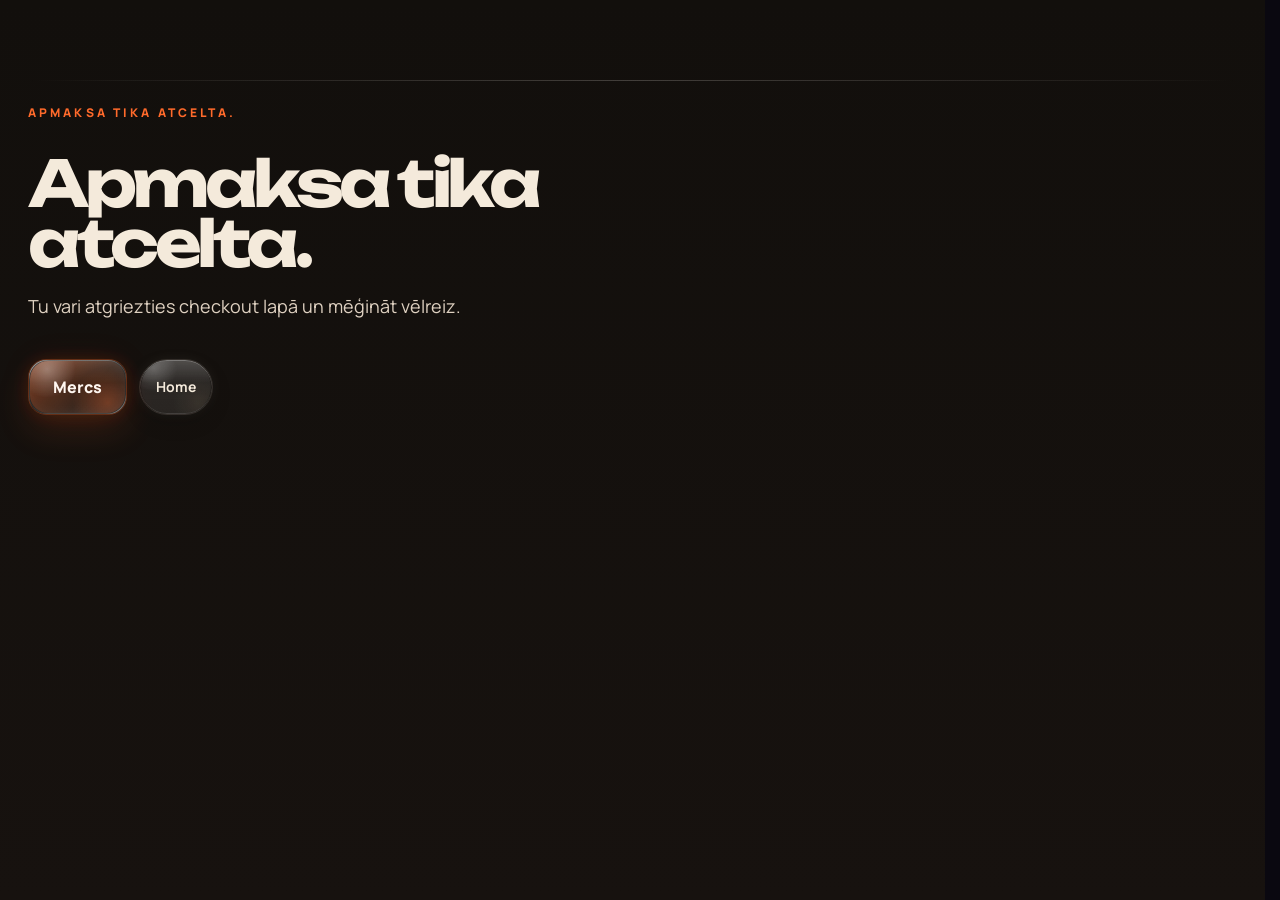
==== commit f63f3d02: "v5" ====
--- a/checkout-cancel.html
+++ b/checkout-cancel.html
@@ -1,4 +1,4 @@
-﻿<!DOCTYPE html>
+<!DOCTYPE html>
 <html lang="lv">
 <head>
   <meta charset="UTF-8" />
@@ -30,22 +30,22 @@
   <link rel="icon" type="image/png" href="IMAGES/Favicon/favicon-edited-blue-rounded.png" />
   <meta name="store-api-base" content="/api" />
   <link href="https://fonts.googleapis.com/css2?family=Unbounded:wght@300;500;700;800&family=Manrope:wght@400;500;700;800&display=swap" rel="stylesheet">
-  <link rel="stylesheet" href="styles.css?v=20260504-163819" />
+  <link rel="stylesheet" href="styles.css?v=20260506-03" />
 </head>
 <body class="preloading merch-page-view">
   <main class="wrap">
     <section class="store-status-shell reveal reveal-up">
       <div class="section-kicker orange" data-store-i18n="cancel_title">Apmaksa tika atcelta.</div>
       <h1 class="section-title" data-store-i18n="cancel_title">Apmaksa tika atcelta.</h1>
-      <p class="lead compact" data-store-i18n="cancel_copy">Tu vari atgriezties checkout lapā un mēģināt vēlreiz.</p>
+      <p class="lead compact" data-store-i18n="cancel_copy">Tu vari atgriezties checkout lapa un meginat velreiz.</p>
       <div class="product-modal-actions store-status-actions">
-        <a class="btn primary" href="merch.html" data-skip-loader="true">Merčs</a>
+        <a class="btn primary" href="merch.html" data-skip-loader="true">Mercs</a>
         <a class="pill" href="index.html" data-skip-loader="true">Home</a>
       </div>
     </section>
   </main>
 
-  <script src="script.js?v=20260504-163819"></script>
+  <script src="script.js?v=20260506-03"></script>
   <script src="storefront.js"></script>
 </body>
 </html>
--- a/styles.css
+++ b/styles.css
@@ -33,12 +33,25 @@
 @media (max-width: 980px) {
   body {
     background:
-      radial-gradient(ellipse 100% 60% at 50% 0%, rgba(30, 100, 255, 0.35), transparent 55%),
-      radial-gradient(ellipse 120% 100% at 0% 50%, rgba(20, 80, 220, 0.25), transparent 50%),
-      radial-gradient(ellipse 100% 80% at 100% 20%, rgba(255, 60, 60, 0.20), transparent 45%),
-      radial-gradient(ellipse 80% 60% at 70% 70%, rgba(180, 40, 120, 0.12), transparent 50%),
-      radial-gradient(ellipse 60% 100% at 20% 100%, rgba(255, 100, 30, 0.10), transparent 40%),
-      linear-gradient(180deg, #03040a 0%, #080a14 40%, #050612 70%, #020208 100%) !important;
+      radial-gradient(ellipse 120% 100% at 0% 50%, rgba(70, 70, 75, 0.22), transparent 50%),
+      radial-gradient(ellipse 100% 80% at 100% 20%, rgba(60, 60, 65, 0.18), transparent 45%),
+      radial-gradient(ellipse 80% 60% at 70% 70%, rgba(50, 50, 55, 0.10), transparent 50%),
+      radial-gradient(ellipse 60% 100% at 20% 100%, rgba(80, 80, 85, 0.09), transparent 40%),
+      linear-gradient(180deg, #0a0a0c 0%, #0e0e10 40%, #08080a 70%, #050506 100%);
+  }
+
+  body.merch-page-view,
+  body.order-page-view,
+  body.order-delivery-view,
+  body.order-payment-view,
+  body.store-checkout-page-view,
+  body.store-product-page-view,
+  body.store-order-status-page {
+    background:
+      radial-gradient(ellipse 160% 100% at 50% 110%, rgba(63, 216, 111, 0.22), transparent 50%),
+      radial-gradient(ellipse 140% 90% at 20% -5%, rgba(70, 210, 111, 0.12), transparent 55%),
+      radial-gradient(ellipse 120% 80% at 85% 30%, rgba(50, 180, 100, 0.10), transparent 45%),
+      linear-gradient(175deg, #080c10 0%, #0a1012 40%, #060a0e 70%, #030508 100%);
   }
 }
 #ethereal-bg{
@@ -79,6 +92,22 @@
   opacity:.18;
   animation:etherealNoiseDrift 6s linear infinite;
 }
+#mobile-ethereal-bg{position:fixed;inset:0;overflow:hidden;pointer-events:none;z-index:0;opacity:0;transition:opacity .6s ease;display:none}
+body.mobile-bg-ready #mobile-ethereal-bg{display:block;opacity:1}
+body.shader-bg-ready #mobile-ethereal-bg{display:none;opacity:0}
+.mobile-blob{position:absolute;border-radius:50%;filter:blur(70px);opacity:.55;will-change:transform}
+.mobile-blob-1{width:320px;height:320px;background:radial-gradient(circle,rgba(90,90,95,.45),transparent 70%);top:-10%;left:-10%;animation:mobileBlobDrift1 12s ease-in-out infinite alternate}
+.mobile-blob-2{width:280px;height:280px;background:radial-gradient(circle,rgba(70,70,75,.35),transparent 70%);top:30%;right:-15%;animation:mobileBlobDrift2 14s ease-in-out infinite alternate}
+.mobile-blob-3{width:360px;height:360px;background:radial-gradient(circle,rgba(100,100,105,.30),transparent 70%);bottom:-5%;left:20%;animation:mobileBlobDrift3 16s ease-in-out infinite alternate}
+.mobile-blob-4{width:240px;height:240px;background:radial-gradient(circle,rgba(60,60,65,.25),transparent 70%);top:60%;left:-5%;animation:mobileBlobDrift4 10s ease-in-out infinite alternate}
+@keyframes mobileBlobDrift1{0%{transform:translate3d(0,0,0) scale(1)}100%{transform:translate3d(40px,30px,0) scale(1.15)}}
+@keyframes mobileBlobDrift2{0%{transform:translate3d(0,0,0) scale(1)}100%{transform:translate3d(-30px,40px,0) scale(1.1)}}
+@keyframes mobileBlobDrift3{0%{transform:translate3d(0,0,0) scale(1)}100%{transform:translate3d(20px,-30px,0) scale(1.2)}}
+@keyframes mobileBlobDrift4{0%{transform:translate3d(0,0,0) scale(1)}100%{transform:translate3d(-20px,-20px,0) scale(1.1)}}
+.mobile-bg-noise{position:absolute;inset:0;background-image:url("https://framerusercontent.com/images/g0QcWrxr87K0ufOxIUFBakwYA8.png");background-size:200px 200px;background-repeat:repeat;opacity:.12;animation:mobileNoiseDrift 6s linear infinite}
+@keyframes mobileNoiseDrift{0%{transform:translate3d(0,0,0)}100%{transform:translate3d(24px,18px,0)}}
+.arrow-up-right::after,.work-gallery-hint::after,.works-detail-action-link.is-gallery::after,.gallery-desktop-instagram-btn::after,.works-archive-instagram-btn::after,.merch-card-btn::after,.contact-map-link::after,.btn.primary.services-cta::after,.works-detail-action-link.is-instagram::after{content:'';display:inline-block;width:.9em;height:.9em;margin-left:.35em;background-image:url("data:image/svg+xml,%3Csvg xmlns='http://www.w3.org/2000/svg' width='14' height='14' viewBox='0 0 24 24' fill='none' stroke='currentColor' stroke-width='2.5' stroke-linecap='round' stroke-linejoin='round'%3E%3Cline x1='7' y1='17' x2='17' y2='7'/%3E%3Cpolyline points='7 7 17 7 17 17'/%3E%3C/svg%3E");background-size:contain;background-repeat:no-repeat;vertical-align:middle;opacity:.8}
+.submit::after{background-image:url("data:image/svg+xml,%3Csvg xmlns='http://www.w3.org/2000/svg' width='14' height='14' viewBox='0 0 24 24' fill='none' stroke='currentColor' stroke-width='2.5' stroke-linecap='round' stroke-linejoin='round'%3E%3Cline x1='5' y1='12' x2='19' y2='12'/%3E%3Cpolyline points='12 5 19 12 12 19'/%3E%3C/svg%3E");margin-left:.45em}
 @keyframes etherealLayerDrift{
   0%{transform:scale(1.08) translate3d(-1.5%, -1%, 0)}
   50%{transform:scale(1.12) translate3d(1.5%, .8%, 0)}
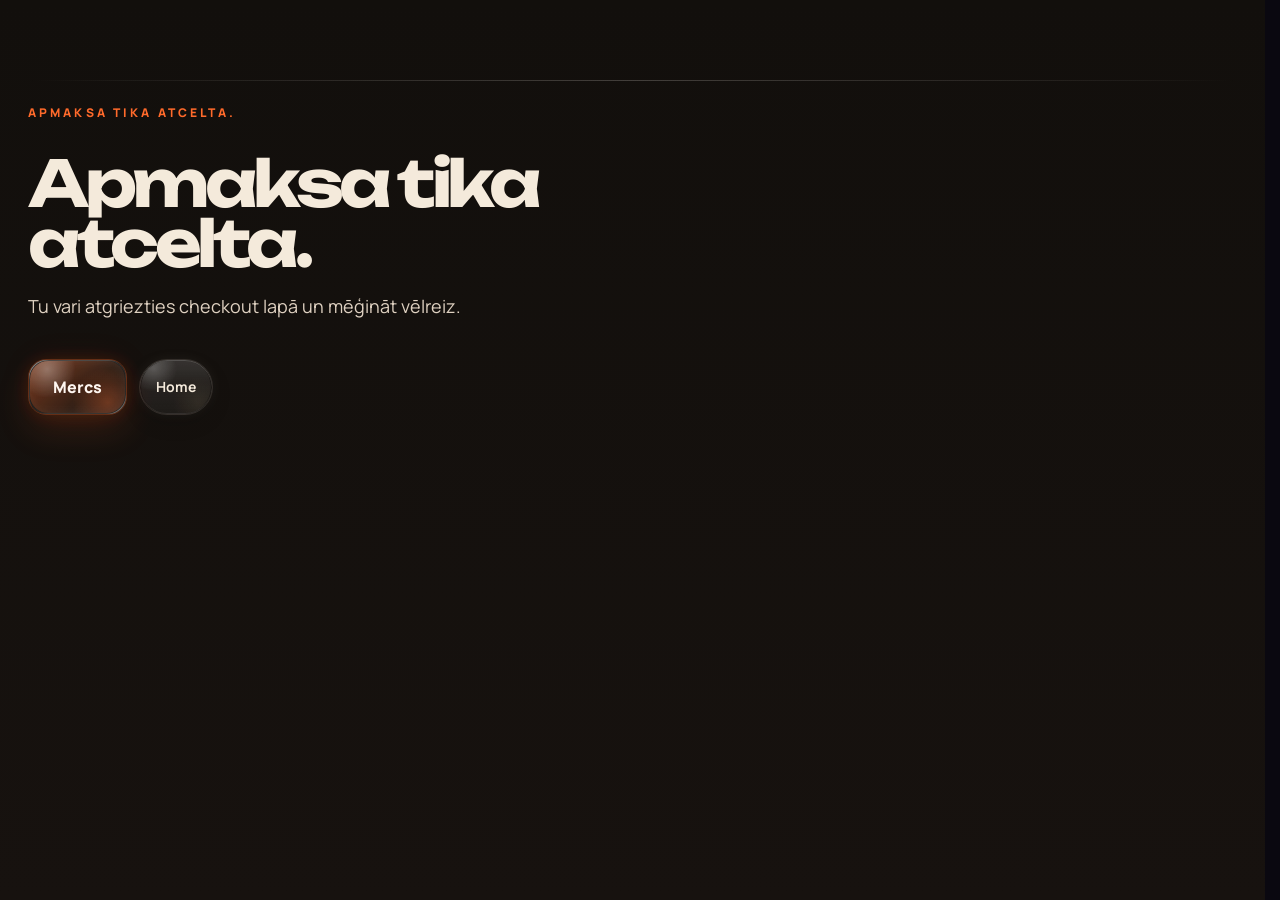
==== commit 91b4860c: "v5" ====
--- a/checkout-cancel.html
+++ b/checkout-cancel.html
@@ -1,4 +1,4 @@
-<!DOCTYPE html>
+﻿<!DOCTYPE html>
 <html lang="lv">
 <head>
   <meta charset="UTF-8" />
@@ -30,7 +30,7 @@
   <link rel="icon" type="image/png" href="IMAGES/Favicon/favicon-edited-blue-rounded.png" />
   <meta name="store-api-base" content="/api" />
   <link href="https://fonts.googleapis.com/css2?family=Unbounded:wght@300;500;700;800&family=Manrope:wght@400;500;700;800&display=swap" rel="stylesheet">
-  <link rel="stylesheet" href="styles.css?v=20260506-03" />
+  <link rel="stylesheet" href="styles.css?v=20260507-01" />
 </head>
 <body class="preloading merch-page-view">
   <main class="wrap">
@@ -45,7 +45,8 @@
     </section>
   </main>
 
-  <script src="script.js?v=20260506-03"></script>
+  <script src="script.js?v=20260507-01"></script>
   <script src="storefront.js"></script>
 </body>
 </html>
+
--- a/styles.css
+++ b/styles.css
@@ -1,4 +1,4 @@
-:root{
+﻿:root{
   --bg:#120f0c;
   --paper:#f4eadb;
   --accent:#ff6a2b;
@@ -107,7 +107,6 @@
 .mobile-bg-noise{position:absolute;inset:0;background-image:url("https://framerusercontent.com/images/g0QcWrxr87K0ufOxIUFBakwYA8.png");background-size:200px 200px;background-repeat:repeat;opacity:.12;animation:mobileNoiseDrift 6s linear infinite}
 @keyframes mobileNoiseDrift{0%{transform:translate3d(0,0,0)}100%{transform:translate3d(24px,18px,0)}}
 .arrow-up-right::after,.work-gallery-hint::after,.works-detail-action-link.is-gallery::after,.gallery-desktop-instagram-btn::after,.works-archive-instagram-btn::after,.merch-card-btn::after,.contact-map-link::after,.btn.primary.services-cta::after,.works-detail-action-link.is-instagram::after{content:'';display:inline-block;width:.9em;height:.9em;margin-left:.35em;background-image:url("data:image/svg+xml,%3Csvg xmlns='http://www.w3.org/2000/svg' width='14' height='14' viewBox='0 0 24 24' fill='none' stroke='currentColor' stroke-width='2.5' stroke-linecap='round' stroke-linejoin='round'%3E%3Cline x1='7' y1='17' x2='17' y2='7'/%3E%3Cpolyline points='7 7 17 7 17 17'/%3E%3C/svg%3E");background-size:contain;background-repeat:no-repeat;vertical-align:middle;opacity:.8}
-.submit::after{background-image:url("data:image/svg+xml,%3Csvg xmlns='http://www.w3.org/2000/svg' width='14' height='14' viewBox='0 0 24 24' fill='none' stroke='currentColor' stroke-width='2.5' stroke-linecap='round' stroke-linejoin='round'%3E%3Cline x1='5' y1='12' x2='19' y2='12'/%3E%3Cpolyline points='12 5 19 12 12 19'/%3E%3C/svg%3E");margin-left:.45em}
 @keyframes etherealLayerDrift{
   0%{transform:scale(1.08) translate3d(-1.5%, -1%, 0)}
   50%{transform:scale(1.12) translate3d(1.5%, .8%, 0)}
@@ -484,8 +483,8 @@
 .submit::before{
   inset:0;
   z-index:-2;
-  background:linear-gradient(180deg, rgba(255,255,255,.18), rgba(255,255,255,.04) 42%, rgba(255,255,255,.08));
-  box-shadow:inset 0 1px 0 rgba(255,255,255,.18), inset 0 -1px 0 rgba(255,255,255,.08);
+  background:linear-gradient(180deg, rgba(255,255,255,.06), rgba(255,255,255,.02) 42%, rgba(255,255,255,.04));
+  box-shadow:inset 0 1px 0 rgba(255,255,255,.08), inset 0 -1px 0 rgba(255,255,255,.04);
 }
 .pill::after,
 .lang-btn::after,
@@ -1225,6 +1224,7 @@
   inset:0;
   z-index:0;
   border-radius:inherit;
+  background-color:#120f0c;
   background-image:
     linear-gradient(180deg, rgba(18,15,12,.08), rgba(18,15,12,.66) 56%, rgba(18,15,12,.92)),
     var(--work-cover-image),
@@ -7735,31 +7735,6 @@
   color:#f4eadb;
 }
 
-.services-cta{
-  --liquid-stroke:rgba(255,111,97,.38);
-  --liquid-text:#fff8fc;
-  --liquid-glow:rgba(225,48,108,.14);
-  --liquid-glow-strong:rgba(131,58,180,.18);
-  --liquid-overlay:
-    radial-gradient(circle at 18% 16%, rgba(255,255,255,.3), transparent 32%),
-    radial-gradient(circle at 82% 80%, rgba(252,175,69,.26), transparent 38%),
-    linear-gradient(135deg, rgba(131,58,180,.92), rgba(225,48,108,.8) 38%, rgba(253,29,29,.72) 66%, rgba(252,175,69,.58));
-  box-shadow:
-    0 16px 34px rgba(131,58,180,.16),
-    0 10px 24px rgba(0,0,0,.18),
-    inset 3px 3px .5px -3px rgba(255,255,255,.28),
-    inset -3px -3px .5px -3px rgba(255,255,255,.2),
-    inset 1px 1px 1px -.5px rgba(255,255,255,.2),
-    inset -1px -1px 1px -.5px rgba(255,255,255,.12),
-    inset 0 0 8px 2px rgba(255,255,255,.05),
-    0 0 18px rgba(225,48,108,.18),
-    0 0 34px rgba(131,58,180,.1);
-}
-
-.services-cta:hover{
-  border-color:rgba(255,150,120,.5);
-}
-
 .merch-card{
   background:
     radial-gradient(circle at 14% 18%, rgba(255,255,255,.18), transparent 26%),
@@ -7939,32 +7914,6 @@
   }
 }
 
-.services-cta{
-  --liquid-stroke:rgba(255,125,120,.4);
-  --liquid-text:#fff8fc;
-  --liquid-glow:rgba(225,48,108,.18);
-  --liquid-glow-strong:rgba(131,58,180,.24);
-  --liquid-overlay:
-    radial-gradient(circle at 18% 16%, rgba(255,255,255,.32), transparent 32%),
-    radial-gradient(circle at 82% 80%, rgba(252,175,69,.3), transparent 38%),
-    linear-gradient(135deg, rgba(131,58,180,.98), rgba(193,53,132,.88) 32%, rgba(225,48,108,.82) 52%, rgba(253,29,29,.76) 72%, rgba(252,175,69,.62));
-  box-shadow:
-    0 16px 34px rgba(131,58,180,.2),
-    0 10px 24px rgba(0,0,0,.18),
-    inset 3px 3px .5px -3px rgba(255,255,255,.3),
-    inset -3px -3px .5px -3px rgba(255,255,255,.2),
-    inset 1px 1px 1px -.5px rgba(255,255,255,.22),
-    inset -1px -1px 1px -.5px rgba(255,255,255,.12),
-    inset 0 0 8px 2px rgba(255,255,255,.05),
-    0 0 18px rgba(225,48,108,.2),
-    0 0 34px rgba(131,58,180,.12);
-}
-
-.services-cta:hover,
-.services-cta:focus-visible{
-  border-color:rgba(255,170,132,.52);
-}
-
 .gallery-caption .section-kicker.orange,
 #workGalleryCase{
   color:var(--titanium-soft);
@@ -8058,14 +8007,15 @@
   100%{background-position:36% 24%, 18% 72%, 100% 50%}
 }
 
-.services-cta::after{
-  inset:1px;
+.services-cta{
   background:
-    radial-gradient(circle at 18% 16%, rgba(255,255,255,.36), transparent 34%),
-    radial-gradient(circle at 82% 80%, rgba(255,224,120,.32), transparent 36%),
+    radial-gradient(circle at 18% 16%, rgba(255,255,255,.34), transparent 32%),
+    radial-gradient(circle at 82% 80%, rgba(255,224,120,.3), transparent 36%),
     linear-gradient(120deg, #833ab4 0%, #c13584 22%, #e1306c 42%, #fd1d1d 62%, #f77737 78%, #fcaf45 100%);
   background-size:180% 180%, 170% 170%, 260% 260%;
   animation:servicesCtaGradientDrift 3.8s ease-in-out infinite alternate;
+  border-color:rgba(255,180,150,.36);
+  color:#fff8f2;
   will-change:background-position;
 }
 
@@ -8100,7 +8050,7 @@
 }
 
 @media (prefers-reduced-motion: reduce){
-  .services-cta::after{
+  .services-cta{
     animation:none;
     background-position:18% 16%, 82% 80%, 50% 50%;
   }
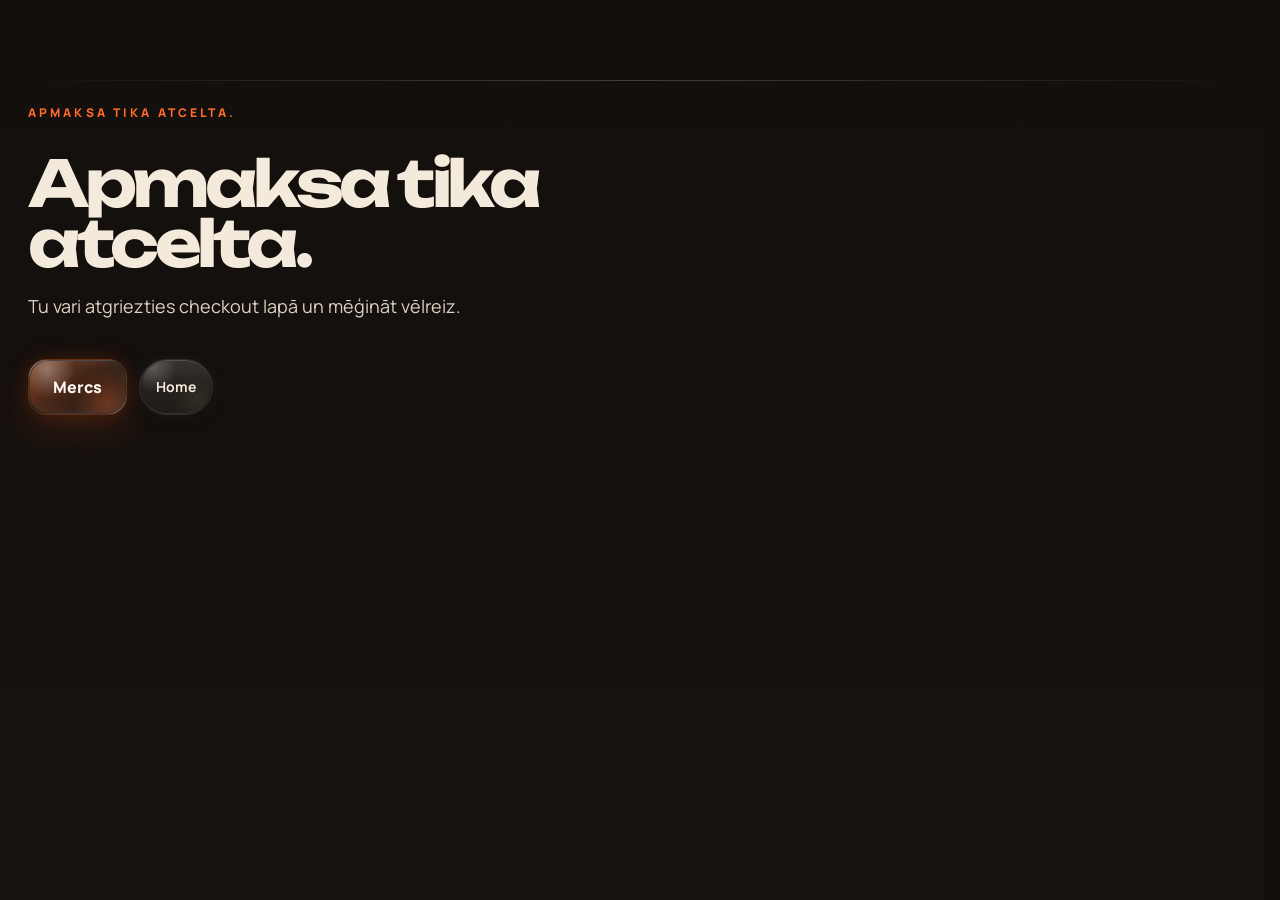
==== commit e76ec731: "v5" ====
--- a/checkout-cancel.html
+++ b/checkout-cancel.html
@@ -1,11 +1,11 @@
 ﻿<!DOCTYPE html>
-<html lang="lv">
+<html lang="lv" style="background:#120f0c">
 <head>
   <meta charset="UTF-8" />
   <meta name="viewport" content="width=device-width, initial-scale=1.0" />
   <title>AlekseyMedia | Cancelled</title>
   <style>
-    html, body { color: #f4eadb; }
+    html, body { color: #f4eadb; background: #120f0c; }
     body { margin: 0; }
   </style>
   <script>
--- a/styles.css
+++ b/styles.css
@@ -106,7 +106,7 @@
 @keyframes mobileBlobDrift4{0%{transform:translate3d(0,0,0) scale(1)}100%{transform:translate3d(-20px,-20px,0) scale(1.1)}}
 .mobile-bg-noise{position:absolute;inset:0;background-image:url("https://framerusercontent.com/images/g0QcWrxr87K0ufOxIUFBakwYA8.png");background-size:200px 200px;background-repeat:repeat;opacity:.12;animation:mobileNoiseDrift 6s linear infinite}
 @keyframes mobileNoiseDrift{0%{transform:translate3d(0,0,0)}100%{transform:translate3d(24px,18px,0)}}
-.arrow-up-right::after,.work-gallery-hint::after,.works-detail-action-link.is-gallery::after,.gallery-desktop-instagram-btn::after,.works-archive-instagram-btn::after,.merch-card-btn::after,.contact-map-link::after,.btn.primary.services-cta::after,.works-detail-action-link.is-instagram::after{content:'';display:inline-block;width:.9em;height:.9em;margin-left:.35em;background-image:url("data:image/svg+xml,%3Csvg xmlns='http://www.w3.org/2000/svg' width='14' height='14' viewBox='0 0 24 24' fill='none' stroke='currentColor' stroke-width='2.5' stroke-linecap='round' stroke-linejoin='round'%3E%3Cline x1='7' y1='17' x2='17' y2='7'/%3E%3Cpolyline points='7 7 17 7 17 17'/%3E%3C/svg%3E");background-size:contain;background-repeat:no-repeat;vertical-align:middle;opacity:.8}
+.arrow-up-right::after,.work-gallery-hint::after,.works-detail-action-link.is-gallery::after,.gallery-desktop-instagram-btn::after,.works-archive-instagram-btn::after,.contact-map-link::after,.works-detail-action-link.is-instagram::after{content:'';display:inline-block;width:.9em;height:.9em;margin-left:.35em;background-image:url("data:image/svg+xml,%3Csvg xmlns='http://www.w3.org/2000/svg' width='14' height='14' viewBox='0 0 24 24' fill='none' stroke='currentColor' stroke-width='2.5' stroke-linecap='round' stroke-linejoin='round'%3E%3Cline x1='7' y1='17' x2='17' y2='7'/%3E%3Cpolyline points='7 7 17 7 17 17'/%3E%3C/svg%3E");background-size:contain;background-repeat:no-repeat;vertical-align:middle;opacity:.8}
 @keyframes etherealLayerDrift{
   0%{transform:scale(1.08) translate3d(-1.5%, -1%, 0)}
   50%{transform:scale(1.12) translate3d(1.5%, .8%, 0)}
@@ -140,7 +140,6 @@
     linear-gradient(180deg, rgba(18,15,12,.08), rgba(18,15,12,.38) 40%, rgba(18,15,12,.82));
   transition:opacity .42s cubic-bezier(.22,1,.36,1);
 }
-body.preloading{overflow:hidden}
 body.mobile-menu-open{overflow:hidden}
 body.brand-navigating main,
 body.brand-navigating .topbar{
@@ -158,8 +157,6 @@
 body.preloading .topbar{
   opacity:0;
   visibility:hidden;
-  transform:translateY(18px) scale(.992);
-  filter:blur(10px);
 }
 html.skip-loader body.preloading{
   overflow-x:hidden;
@@ -169,8 +166,6 @@
 html.skip-loader body.preloading .topbar{
   opacity:1;
   visibility:visible;
-  transform:none;
-  filter:none;
 }
 html.skip-loader .page-loader{display:none}
 html.skip-page-animations .topbar,
@@ -187,18 +182,12 @@
   animation:none !important;
 }
 .topbar, main{
-  transition:
-    opacity .78s cubic-bezier(.22,1,.36,1),
-    visibility .78s ease,
-    transform .78s cubic-bezier(.22,1,.36,1),
-    filter .78s cubic-bezier(.22,1,.36,1);
+  transition: opacity .6s ease, visibility .6s ease;
 }
 body.site-ready .topbar,
 body.site-ready main{
   opacity:1;
   visibility:visible;
-  transform:none;
-  filter:none;
 }
 
 body.order-page-view.preloading .topbar,
@@ -1076,6 +1065,7 @@
 .works-showcase{
   display:grid;
   gap:18px;
+  overflow-anchor:none;
 }
 .works{
   display:grid;
@@ -1204,6 +1194,7 @@
   transform-style:preserve-3d;
   will-change:transform;
   transition:transform .45s cubic-bezier(.22,1,.36,1), box-shadow .28s ease, opacity .45s cubic-bezier(.22,1,.36,1), filter .45s cubic-bezier(.22,1,.36,1);
+  overflow-anchor:none;
 }
 .work:hover{--tilt-lift:-6px}
 .work:hover,
@@ -2274,8 +2265,7 @@
   position:relative;
   overflow:hidden;
 }
-.merch-copy::after{
-  content:"DROP";
+.merch-drop-letters{
   position:absolute;
   right:-8px;
   bottom:-20px;
@@ -2283,6 +2273,15 @@
   font-size:100px;
   line-height:.9;
   color:rgba(18,15,12,.06);
+  z-index:0;
+  pointer-events:none;
+  display:flex;
+  flex-direction:column;
+  align-items:flex-end;
+}
+.merch-drop-letters span{
+  display:block;
+  will-change:transform, opacity;
 }
 .merch-copy p{color:#42362d; max-width:44ch; line-height:1.75; font-size:18px}
 .merch-card{
@@ -2388,19 +2387,48 @@
   display:inline-flex;
   align-items:center;
   justify-content:center;
+  gap:6px;
   min-height:42px;
   padding:0 18px;
   border-radius:999px;
-  border:1px solid rgba(255,255,255,.16);
-  background:rgba(255,255,255,.08);
-  color:#fff;
+  border:1px solid rgba(134,239,172,.45);
+  background:#16a34a;
+  color:#dcfce7;
   font-family:"Unbounded", sans-serif;
   font-size:11px;
   font-weight:700;
   letter-spacing:.14em;
   text-transform:uppercase;
-  box-shadow:inset 0 1px 0 rgba(255,255,255,.12);
+  box-shadow:
+    inset 0 1px 0 rgba(255,255,255,.25),
+    0 0 14px rgba(34,197,94,.35),
+    0 0 28px rgba(34,197,94,.18);
   pointer-events:none;
+  transition:box-shadow .35s ease, transform .35s ease, filter .35s ease;
+  animation:merchBtnPulse 2s ease-in-out infinite;
+}
+.merch-card:hover .merch-card-btn{
+  box-shadow:
+    inset 0 1px 0 rgba(255,255,255,.3),
+    0 0 22px rgba(34,197,94,.55),
+    0 0 44px rgba(34,197,94,.3);
+  transform:translateY(-1px) scale(1.04);
+}
+@keyframes merchBtnPulse{
+  0%,100%{filter:brightness(1); box-shadow: inset 0 1px 0 rgba(255,255,255,.25), 0 0 14px rgba(34,197,94,.35), 0 0 28px rgba(34,197,94,.18);}
+  50%{filter:brightness(1.18); box-shadow: inset 0 1px 0 rgba(255,255,255,.35), 0 0 22px rgba(34,197,94,.55), 0 0 44px rgba(34,197,94,.3);}
+}
+.merch-card-btn::after{
+  content:'';
+  display:inline-block;
+  width:.9em;
+  height:.9em;
+  margin-left:.35em;
+  background-image:url("data:image/svg+xml,%3Csvg xmlns='http://www.w3.org/2000/svg' width='14' height='14' viewBox='0 0 24 24' fill='none' stroke='%23bbf7d0' stroke-width='2.5' stroke-linecap='round' stroke-linejoin='round'%3E%3Cline x1='7' y1='17' x2='17' y2='7'/%3E%3Cpolyline points='7 7 17 7 17 17'/%3E%3C/svg%3E");
+  background-size:contain;
+  background-repeat:no-repeat;
+  vertical-align:middle;
+  opacity:.85;
 }
 .merch-layout{
   width:100%;
@@ -3946,7 +3974,8 @@
   min-height:100%;
   display:flex;
   flex-direction:column;
-  padding:22px 22px 18px;
+  padding:32px 32px 26px;
+  scroll-margin-top:118px;
 }
 .order-step-card .order-step-actions{
   margin-top:auto;
@@ -4073,6 +4102,206 @@
   font-size:13px;
   line-height:1.45;
 }
+
+/* locker input badge */
+.locker-input-row{
+  display:flex;
+  align-items:center;
+  gap:8px;
+  background:rgba(0,0,0,.3);
+  border:1px solid rgba(244,234,219,.08);
+  border-radius:16px;
+  padding:0;
+  min-height:44px;
+  transition:border-color .2s ease, background .2s ease;
+}
+.locker-input-row:focus-within{
+  border-color:rgba(226,195,138,.3);
+  background:rgba(0,0,0,.34);
+}
+.locker-input-row input{
+  flex:1;
+  background:transparent;
+  border:none;
+  padding:0 12px;
+  min-height:auto;
+  outline:none;
+  font-size:14px;
+  color:var(--paper);
+}
+.locker-input-row input:placeholder-shown{
+  text-align:center;
+}
+.locker-input-row input:not(:placeholder-shown){
+  text-align:left;
+}
+.locker-input-row input::placeholder{
+  color:rgba(244,234,219,.28);
+}
+.locker-input-badge{
+  flex-shrink:0;
+  font-family:"Unbounded", sans-serif;
+  font-size:10px;
+  font-weight:700;
+  letter-spacing:.1em;
+  text-transform:uppercase;
+  padding:4px 8px;
+  margin-left:12px;
+  border-radius:6px;
+  background:rgba(255,106,43,.18);
+  color:rgba(255,160,100,.9);
+}
+.locker-input-badge.is-dpd{
+  background:rgba(255,67,108,.18);
+  color:rgba(255,130,150,.9);
+}
+.locker-input-badge.is-smartposti{
+  background:rgba(78,103,146,.18);
+  color:rgba(138,164,216,.9);
+}
+
+/* free shipping progress bar */
+.free-shipping-progress{
+  margin-top:14px;
+}
+.free-shipping-text{
+  font-size:13px;
+  line-height:1.4;
+  margin-bottom:8px;
+}
+.free-shipping-text.is-free{
+  color:#4ade80;
+}
+.free-shipping-bar{
+  height:6px;
+  background:rgba(255,255,255,.06);
+  border-radius:999px;
+  overflow:hidden;
+}
+.free-shipping-bar-fill{
+  height:100%;
+  border-radius:999px;
+  background:linear-gradient(90deg, #22c55e, #4ade80);
+  width:0%;
+  transition:width .7s cubic-bezier(.22,1,.36,1);
+  background-image:repeating-linear-gradient(
+    45deg,
+    rgba(255,255,255,.15) 0px,
+    rgba(255,255,255,.15) 4px,
+    transparent 4px,
+    transparent 8px
+  );
+}
+.free-shipping-bar-fill.is-free{
+  background-image:none;
+}
+@media (max-width: 768px){
+  .locker-input-row{
+    min-height:48px;
+    padding:0;
+  }
+  .locker-input-row input{
+    font-size:16px;
+    padding:0 14px;
+  }
+  .free-shipping-progress{
+    margin-top:12px;
+  }
+}
+.locker-autocomplete-wrap{
+  position:relative;
+}
+.locker-dropdown{
+  position:absolute;
+  bottom:100%;
+  left:0;
+  right:0;
+  margin-bottom:8px;
+  max-height:260px;
+  overflow-y:auto;
+  z-index:100;
+  background:#1a1612;
+  border:1px solid rgba(244,234,219,.14);
+  border-radius:16px;
+  box-shadow:0 -12px 40px rgba(0,0,0,.45), 0 4px 12px rgba(0,0,0,.2);
+  padding:8px 0;
+}
+.locker-dropdown-item{
+  display:flex;
+  flex-direction:column;
+  gap:2px;
+  padding:10px 14px;
+  cursor:pointer;
+  transition:background .15s ease;
+  border-bottom:1px solid rgba(244,234,219,.06);
+}
+.locker-dropdown-item:last-child{
+  border-bottom:none;
+}
+.locker-dropdown-item:hover,
+.locker-dropdown-item.is-active{
+  background:rgba(255,106,43,.12);
+}
+.locker-dropdown-name{
+  font-size:14px;
+  font-weight:600;
+  color:var(--paper);
+  line-height:1.3;
+}
+.locker-dropdown-address{
+  font-size:12px;
+  color:rgba(244,234,219,.56);
+  line-height:1.35;
+}
+.locker-dropdown-empty{
+  padding:12px 14px;
+  font-size:14px;
+  color:rgba(244,234,219,.42);
+  text-align:center;
+}
+.locker-dropdown-carrier{
+  display:inline-block;
+  font-size:10px;
+  font-weight:700;
+  letter-spacing:.1em;
+  text-transform:uppercase;
+  padding:2px 6px;
+  border-radius:6px;
+  background:rgba(255,106,43,.18);
+  color:rgba(255,160,100,.9);
+  margin-bottom:2px;
+}
+.locker-dropdown-loading{
+  padding:16px 14px;
+  font-size:14px;
+  color:rgba(244,234,219,.56);
+  text-align:center;
+  display:flex;
+  align-items:center;
+  justify-content:center;
+  gap:10px;
+}
+.locker-dropdown-spinner{
+  width:16px;
+  height:16px;
+  border:2px solid rgba(244,234,219,.2);
+  border-top-color:rgba(255,106,43,.9);
+  border-radius:50%;
+  animation:lockerSpinner .8s linear infinite;
+  flex-shrink:0;
+}
+@keyframes lockerSpinner{
+  to{ transform:rotate(360deg); }
+}
+@media (max-width: 768px){
+  .locker-dropdown{
+    max-height:220px;
+    border-radius:12px;
+    bottom:100%;
+    margin-bottom:6px;
+  }
+}
+
 .order-delivery-view .order-step-actions{
   margin-top:8px;
 }
@@ -5566,11 +5795,10 @@
   display:flex;
   align-items:center;
   justify-content:center;
-  background:
-    radial-gradient(circle at 20% 10%, rgba(255,106,43,.12), transparent 24%),
-    radial-gradient(circle at 80% 20%, rgba(226,195,138,.08), transparent 18%),
-    linear-gradient(180deg, #120f0c 0%, #17120f 100%);
-  transition:opacity .7s ease, visibility .7s ease;
+  background:#120f0c;
+  transition: opacity .6s ease, visibility .6s ease;
+  opacity:1;
+  visibility:visible;
   overflow:hidden;
 }
 .loader-shader-bg{
@@ -5582,15 +5810,15 @@
   z-index:0;
   opacity:0;
   background:#120f0c;
-  filter:blur(2px) saturate(106%);
-  transform:scale(1.015);
-  transition:opacity .28s ease;
+  transition:opacity .55s ease;
 }
 .page-loader.shader-ready .loader-shader-bg{opacity:.74}
+.page-loader.is-hidden .loader-shader-bg{opacity:0!important}
+.page-loader.is-hidden .loader-inner{opacity:0;transition:opacity .35s ease}
 .page-loader.is-hidden{
+  pointer-events:none;
   opacity:0;
   visibility:hidden;
-  pointer-events:none;
 }
 
 .payment-method-card-revolut:hover,
@@ -5640,7 +5868,7 @@
   font-weight:800;
   letter-spacing:-.08em;
   margin-bottom:22px;
-  animation:loaderPulse 2.6s cubic-bezier(.33,1,.68,1) infinite;
+  animation:loaderPulse 4s cubic-bezier(.33,1,.68,1) infinite;
   text-shadow:
     0 2px 12px rgba(18,15,12,.58),
     0 0 26px rgba(18,15,12,.2);
@@ -5673,7 +5901,7 @@
   will-change:transform, opacity, filter;
 }
 .loader-brand.loader-brand-animated .loader-letter{
-  animation:loaderLetterReveal 1.08s cubic-bezier(.22,1,.36,1) forwards;
+  animation:loaderLetterReveal 1.55s cubic-bezier(.22,1,.36,1) forwards;
   animation-delay:var(--loader-letter-delay, 0ms);
 }
 .loader-white{color:var(--paper); margin-right:2px}
@@ -5776,6 +6004,20 @@
   transition:opacity .38s ease, transform .38s ease;
 }
 #works.reveal-up{transform:translateY(14px)}
+
+@media (max-width: 768px){
+  .reveal,
+  .reveal.reveal-in{
+    opacity:1 !important;
+    transform:none !important;
+    transition:none !important;
+  }
+  .reveal-up,
+  .reveal-fade,
+  #works.reveal-up{
+    transform:none !important;
+  }
+}
 
 @media (max-width: 980px){
   .nav{grid-template-columns:1fr; padding:16px 0}
@@ -6306,6 +6548,7 @@
   #works,
   #merch,
   #contact{scroll-margin-top:154px}
+  .order-step-card{scroll-margin-top:154px}
   .order-layout{grid-template-columns:1fr}
   .order-wizard-layout{
     grid-template-columns:1fr;
